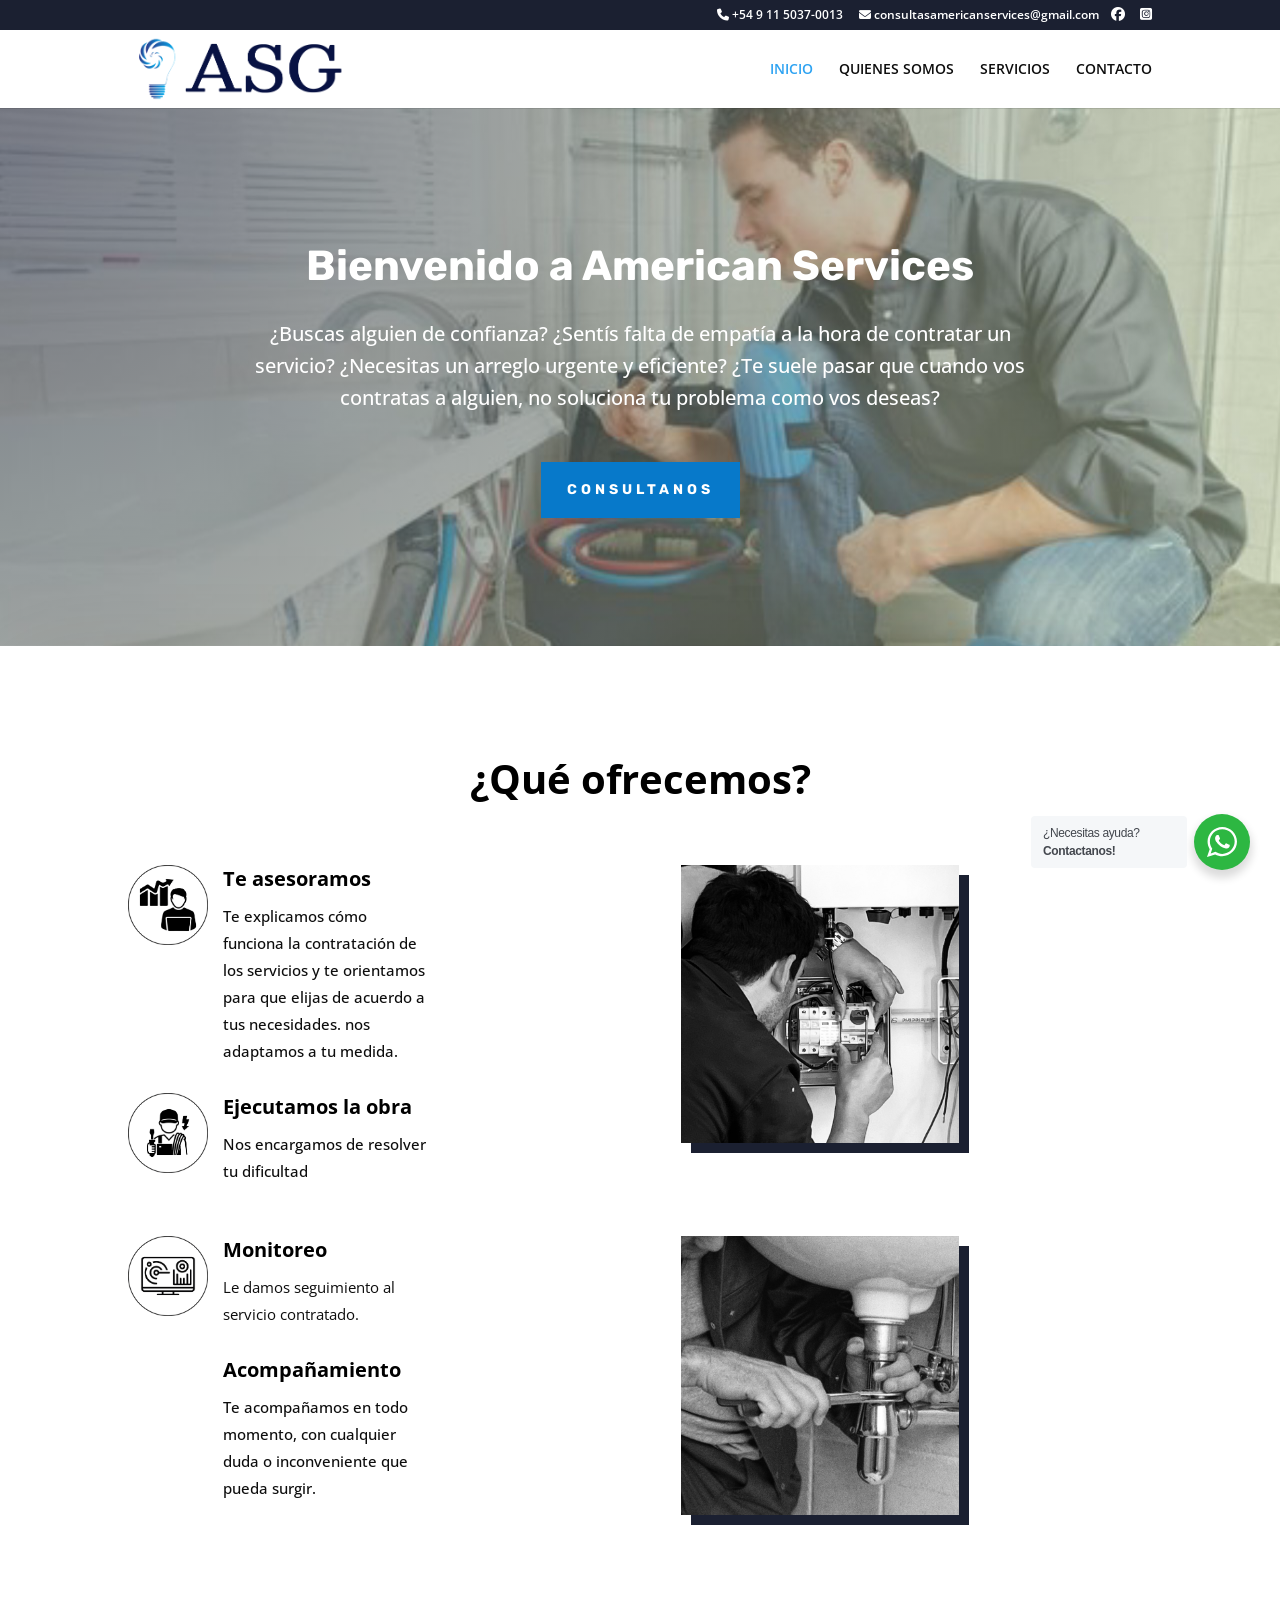
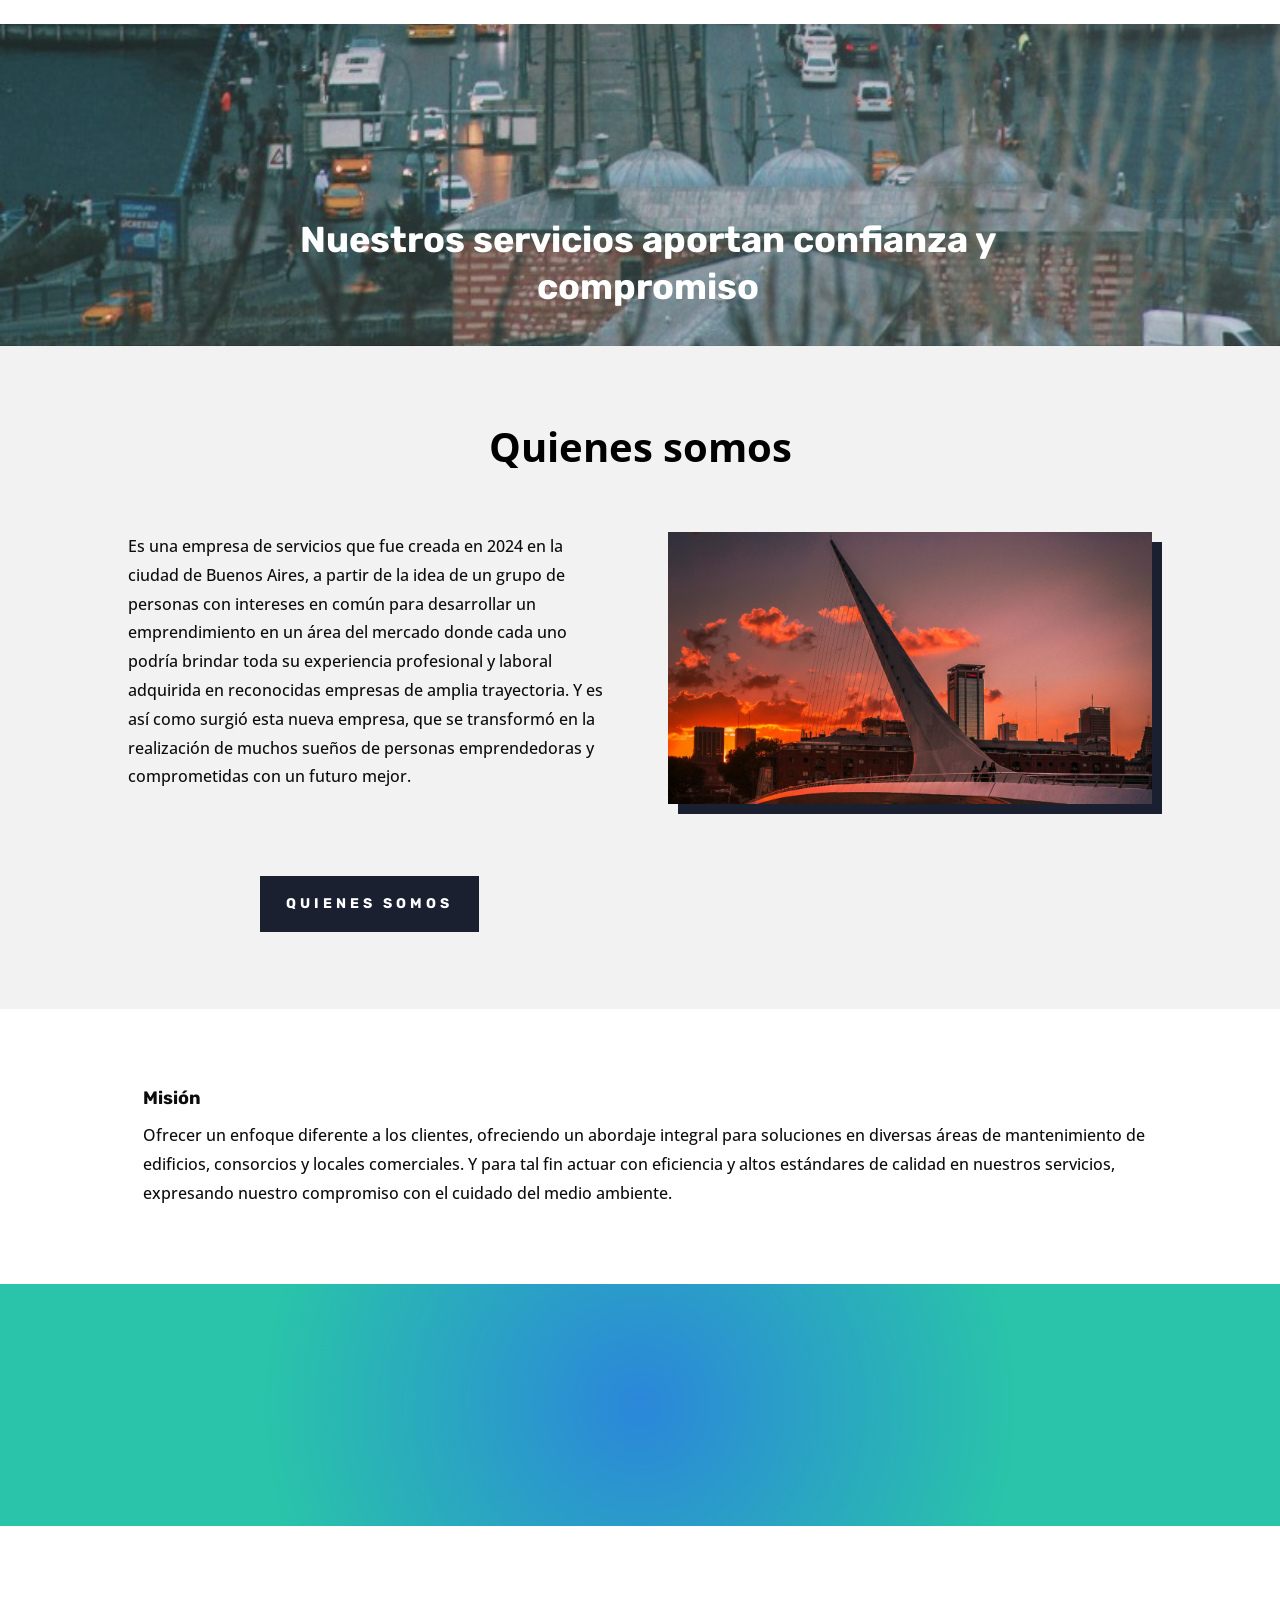
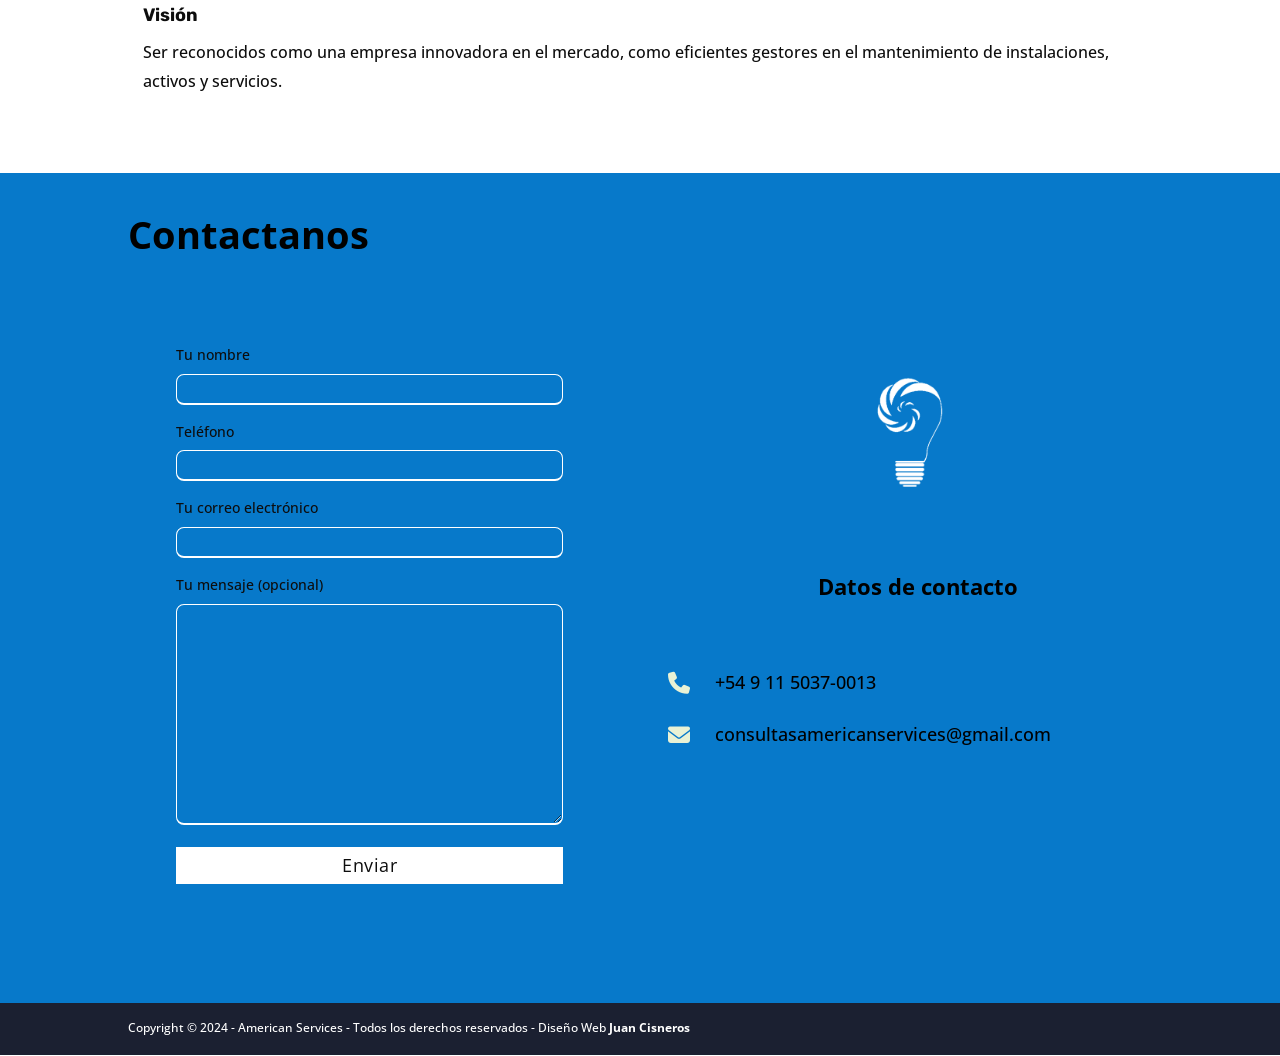
==== index.html @ 3b178254 "Add files via upload" ====
<!DOCTYPE html>
<html lang="es">

<!-- Mirrored from amperio.com.ar/ by HTTrack Website Copier/3.x [XR&CO'2014], Fri, 26 Jul 2024 03:59:48 GMT -->
<!-- Added by HTTrack --><meta http-equiv="content-type" content="text/html;charset=UTF-8" /><!-- /Added by HTTrack -->
<head>
	<meta charset="UTF-8" />
<meta http-equiv="X-UA-Compatible" content="IE=edge">
	<link rel="pingback" href="xmlrpc.html" />

	<script type="text/javascript">
		document.documentElement.className = 'js';
	</script>

	<meta name='robots' content='index, follow, max-image-preview:large, max-snippet:-1, max-video-preview:-1' />
<script type="text/javascript">
			let jqueryParams=[],jQuery=function(r){return jqueryParams=[...jqueryParams,r],jQuery},$=function(r){return jqueryParams=[...jqueryParams,r],$};window.jQuery=jQuery,window.$=jQuery;let customHeadScripts=!1;jQuery.fn=jQuery.prototype={},$.fn=jQuery.prototype={},jQuery.noConflict=function(r){if(window.jQuery)return jQuery=window.jQuery,$=window.jQuery,customHeadScripts=!0,jQuery.noConflict},jQuery.ready=function(r){jqueryParams=[...jqueryParams,r]},$.ready=function(r){jqueryParams=[...jqueryParams,r]},jQuery.load=function(r){jqueryParams=[...jqueryParams,r]},$.load=function(r){jqueryParams=[...jqueryParams,r]},jQuery.fn.ready=function(r){jqueryParams=[...jqueryParams,r]},$.fn.ready=function(r){jqueryParams=[...jqueryParams,r]};</script>
	<!-- This site is optimized with the Yoast SEO plugin v22.7 - https://yoast.com/wordpress/plugins/seo/ -->
	<title>American Services | Servicios Integrales de Mantenimiento</title>
	<meta name="description" content="Somos expertos en la generación de energía fotovoltaica y estamos comprometidos con la transición energética que aporten valor a nuestro país." />
	<link rel="canonical" href="index.html" />
	<meta property="og:locale" content="es_ES" />
	<meta property="og:type" content="website" />
	<meta property="og:title" content="Amperio | Reduci tu huella de carbono" />
	<meta property="og:description" content="Somos expertos en la generación de energía fotovoltaica y estamos comprometidos con la transición energética que aporten valor a nuestro país." />
	<meta property="og:url" content="https://amperio.com.ar/" />
	<meta property="og:site_name" content="Amperio" />
	<meta property="article:publisher" content="https://www.facebook.com/amperio.energy" />
	<meta property="article:modified_time" content="2024-05-20T21:59:22+00:00" />
	<meta property="og:image" content="wp-content/uploads/2023/08/Logo-vertical-transparencia.png" />
	<meta property="og:image:width" content="1250" />
	<meta property="og:image:height" content="1250" />
	<meta property="og:image:type" content="image/png" />
	<meta name="twitter:card" content="summary_large_image" />
	<script type="application/ld+json" class="yoast-schema-graph">{"@context":"https://schema.org","@graph":[{"@type":"WebPage","@id":"https://amperio.com.ar/","url":"https://amperio.com.ar/","name":"Amperio | Reduci tu huella de carbono","isPartOf":{"@id":"https://amperio.com.ar/#website"},"about":{"@id":"https://amperio.com.ar/#organization"},"datePublished":"2023-08-02T18:26:02+00:00","dateModified":"2024-05-20T21:59:22+00:00","description":"Somos expertos en la generación de energía fotovoltaica y estamos comprometidos con la transición energética que aporten valor a nuestro país.","breadcrumb":{"@id":"https://amperio.com.ar/#breadcrumb"},"inLanguage":"es","potentialAction":[{"@type":"ReadAction","target":["https://amperio.com.ar/"]}]},{"@type":"BreadcrumbList","@id":"https://amperio.com.ar/#breadcrumb","itemListElement":[{"@type":"ListItem","position":1,"name":"Portada"}]},{"@type":"WebSite","@id":"https://amperio.com.ar/#website","url":"https://amperio.com.ar/","name":"Amperio","description":"Reduci tu huella de carbono","publisher":{"@id":"https://amperio.com.ar/#organization"},"potentialAction":[{"@type":"SearchAction","target":{"@type":"EntryPoint","urlTemplate":"https://amperio.com.ar/?s={search_term_string}"},"query-input":"required name=search_term_string"}],"inLanguage":"es"},{"@type":"Organization","@id":"https://amperio.com.ar/#organization","name":"Amperio","alternateName":"Reducí tu huella de carbono","url":"https://amperio.com.ar/","logo":{"@type":"ImageObject","inLanguage":"es","@id":"https://amperio.com.ar/#/schema/logo/image/","url":"https://amperio.com.ar/wp-content/uploads/2023/09/Artboard-1-copy@2x-100.jpg","contentUrl":"https://amperio.com.ar/wp-content/uploads/2023/09/Artboard-1-copy@2x-100.jpg","width":601,"height":600,"caption":"Amperio"},"image":{"@id":"https://amperio.com.ar/#/schema/logo/image/"},"sameAs":["https://www.facebook.com/amperio.energy","https://www.instagram.com/amperio.energy/?hl=es-la"]}]}</script>
	<!-- / Yoast SEO plugin. -->


<link rel='dns-prefetch' href='http://www.googletagmanager.com/' />
<link rel='dns-prefetch' href='http://fonts.googleapis.com/' />
<link rel="alternate" type="application/rss+xml" title="Amperio &raquo; Feed" href="feed/index.html" />
<link rel="alternate" type="application/rss+xml" title="Amperio &raquo; Feed de los comentarios" href="comments/feed/index.html" />
<meta content="Divi v.4.24.1" name="generator"/><style id='wp-block-library-theme-inline-css' type='text/css'>
.wp-block-audio :where(figcaption){color:#555;font-size:13px;text-align:center}.is-dark-theme .wp-block-audio :where(figcaption){color:#ffffffa6}.wp-block-audio{margin:0 0 1em}.wp-block-code{border:1px solid #ccc;border-radius:4px;font-family:Menlo,Consolas,monaco,monospace;padding:.8em 1em}.wp-block-embed :where(figcaption){color:#555;font-size:13px;text-align:center}.is-dark-theme .wp-block-embed :where(figcaption){color:#ffffffa6}.wp-block-embed{margin:0 0 1em}.blocks-gallery-caption{color:#555;font-size:13px;text-align:center}.is-dark-theme .blocks-gallery-caption{color:#ffffffa6}:root :where(.wp-block-image figcaption){color:#555;font-size:13px;text-align:center}.is-dark-theme :root :where(.wp-block-image figcaption){color:#ffffffa6}.wp-block-image{margin:0 0 1em}.wp-block-pullquote{border-bottom:4px solid;border-top:4px solid;color:currentColor;margin-bottom:1.75em}.wp-block-pullquote cite,.wp-block-pullquote footer,.wp-block-pullquote__citation{color:currentColor;font-size:.8125em;font-style:normal;text-transform:uppercase}.wp-block-quote{border-left:.25em solid;margin:0 0 1.75em;padding-left:1em}.wp-block-quote cite,.wp-block-quote footer{color:currentColor;font-size:.8125em;font-style:normal;position:relative}.wp-block-quote.has-text-align-right{border-left:none;border-right:.25em solid;padding-left:0;padding-right:1em}.wp-block-quote.has-text-align-center{border:none;padding-left:0}.wp-block-quote.is-large,.wp-block-quote.is-style-large,.wp-block-quote.is-style-plain{border:none}.wp-block-search .wp-block-search__label{font-weight:700}.wp-block-search__button{border:1px solid #ccc;padding:.375em .625em}:where(.wp-block-group.has-background){padding:1.25em 2.375em}.wp-block-separator.has-css-opacity{opacity:.4}.wp-block-separator{border:none;border-bottom:2px solid;margin-left:auto;margin-right:auto}.wp-block-separator.has-alpha-channel-opacity{opacity:1}.wp-block-separator:not(.is-style-wide):not(.is-style-dots){width:100px}.wp-block-separator.has-background:not(.is-style-dots){border-bottom:none;height:1px}.wp-block-separator.has-background:not(.is-style-wide):not(.is-style-dots){height:2px}.wp-block-table{margin:0 0 1em}.wp-block-table td,.wp-block-table th{word-break:normal}.wp-block-table :where(figcaption){color:#555;font-size:13px;text-align:center}.is-dark-theme .wp-block-table :where(figcaption){color:#ffffffa6}.wp-block-video :where(figcaption){color:#555;font-size:13px;text-align:center}.is-dark-theme .wp-block-video :where(figcaption){color:#ffffffa6}.wp-block-video{margin:0 0 1em}:root :where(.wp-block-template-part.has-background){margin-bottom:0;margin-top:0;padding:1.25em 2.375em}
</style>
<link rel='stylesheet' id='nta-css-popup-css' href='wp-content/plugins/wp-whatsapp/assets/dist/css/styleb6a4.css?ver=6.6.1' type='text/css' media='all' />
<style id='global-styles-inline-css' type='text/css'>
:root{--wp--preset--aspect-ratio--square: 1;--wp--preset--aspect-ratio--4-3: 4/3;--wp--preset--aspect-ratio--3-4: 3/4;--wp--preset--aspect-ratio--3-2: 3/2;--wp--preset--aspect-ratio--2-3: 2/3;--wp--preset--aspect-ratio--16-9: 16/9;--wp--preset--aspect-ratio--9-16: 9/16;--wp--preset--color--black: #000000;--wp--preset--color--cyan-bluish-gray: #abb8c3;--wp--preset--color--white: #ffffff;--wp--preset--color--pale-pink: #f78da7;--wp--preset--color--vivid-red: #cf2e2e;--wp--preset--color--luminous-vivid-orange: #ff6900;--wp--preset--color--luminous-vivid-amber: #fcb900;--wp--preset--color--light-green-cyan: #7bdcb5;--wp--preset--color--vivid-green-cyan: #00d084;--wp--preset--color--pale-cyan-blue: #8ed1fc;--wp--preset--color--vivid-cyan-blue: #0693e3;--wp--preset--color--vivid-purple: #9b51e0;--wp--preset--gradient--vivid-cyan-blue-to-vivid-purple: linear-gradient(135deg,rgba(6,147,227,1) 0%,rgb(155,81,224) 100%);--wp--preset--gradient--light-green-cyan-to-vivid-green-cyan: linear-gradient(135deg,rgb(122,220,180) 0%,rgb(0,208,130) 100%);--wp--preset--gradient--luminous-vivid-amber-to-luminous-vivid-orange: linear-gradient(135deg,rgba(252,185,0,1) 0%,rgba(255,105,0,1) 100%);--wp--preset--gradient--luminous-vivid-orange-to-vivid-red: linear-gradient(135deg,rgba(255,105,0,1) 0%,rgb(207,46,46) 100%);--wp--preset--gradient--very-light-gray-to-cyan-bluish-gray: linear-gradient(135deg,rgb(238,238,238) 0%,rgb(169,184,195) 100%);--wp--preset--gradient--cool-to-warm-spectrum: linear-gradient(135deg,rgb(74,234,220) 0%,rgb(151,120,209) 20%,rgb(207,42,186) 40%,rgb(238,44,130) 60%,rgb(251,105,98) 80%,rgb(254,248,76) 100%);--wp--preset--gradient--blush-light-purple: linear-gradient(135deg,rgb(255,206,236) 0%,rgb(152,150,240) 100%);--wp--preset--gradient--blush-bordeaux: linear-gradient(135deg,rgb(254,205,165) 0%,rgb(254,45,45) 50%,rgb(107,0,62) 100%);--wp--preset--gradient--luminous-dusk: linear-gradient(135deg,rgb(255,203,112) 0%,rgb(199,81,192) 50%,rgb(65,88,208) 100%);--wp--preset--gradient--pale-ocean: linear-gradient(135deg,rgb(255,245,203) 0%,rgb(182,227,212) 50%,rgb(51,167,181) 100%);--wp--preset--gradient--electric-grass: linear-gradient(135deg,rgb(202,248,128) 0%,rgb(113,206,126) 100%);--wp--preset--gradient--midnight: linear-gradient(135deg,rgb(2,3,129) 0%,rgb(40,116,252) 100%);--wp--preset--font-size--small: 13px;--wp--preset--font-size--medium: 20px;--wp--preset--font-size--large: 36px;--wp--preset--font-size--x-large: 42px;--wp--preset--spacing--20: 0.44rem;--wp--preset--spacing--30: 0.67rem;--wp--preset--spacing--40: 1rem;--wp--preset--spacing--50: 1.5rem;--wp--preset--spacing--60: 2.25rem;--wp--preset--spacing--70: 3.38rem;--wp--preset--spacing--80: 5.06rem;--wp--preset--shadow--natural: 6px 6px 9px rgba(0, 0, 0, 0.2);--wp--preset--shadow--deep: 12px 12px 50px rgba(0, 0, 0, 0.4);--wp--preset--shadow--sharp: 6px 6px 0px rgba(0, 0, 0, 0.2);--wp--preset--shadow--outlined: 6px 6px 0px -3px rgba(255, 255, 255, 1), 6px 6px rgba(0, 0, 0, 1);--wp--preset--shadow--crisp: 6px 6px 0px rgba(0, 0, 0, 1);}:root { --wp--style--global--content-size: 823px;--wp--style--global--wide-size: 1080px; }:where(body) { margin: 0; }.wp-site-blocks > .alignleft { float: left; margin-right: 2em; }.wp-site-blocks > .alignright { float: right; margin-left: 2em; }.wp-site-blocks > .aligncenter { justify-content: center; margin-left: auto; margin-right: auto; }:where(.is-layout-flex){gap: 0.5em;}:where(.is-layout-grid){gap: 0.5em;}.is-layout-flow > .alignleft{float: left;margin-inline-start: 0;margin-inline-end: 2em;}.is-layout-flow > .alignright{float: right;margin-inline-start: 2em;margin-inline-end: 0;}.is-layout-flow > .aligncenter{margin-left: auto !important;margin-right: auto !important;}.is-layout-constrained > .alignleft{float: left;margin-inline-start: 0;margin-inline-end: 2em;}.is-layout-constrained > .alignright{float: right;margin-inline-start: 2em;margin-inline-end: 0;}.is-layout-constrained > .aligncenter{margin-left: auto !important;margin-right: auto !important;}.is-layout-constrained > :where(:not(.alignleft):not(.alignright):not(.alignfull)){max-width: var(--wp--style--global--content-size);margin-left: auto !important;margin-right: auto !important;}.is-layout-constrained > .alignwide{max-width: var(--wp--style--global--wide-size);}body .is-layout-flex{display: flex;}.is-layout-flex{flex-wrap: wrap;align-items: center;}.is-layout-flex > :is(*, div){margin: 0;}body .is-layout-grid{display: grid;}.is-layout-grid > :is(*, div){margin: 0;}:root :where(body){padding-top: 0px;padding-right: 0px;padding-bottom: 0px;padding-left: 0px;}a:where(:not(.wp-element-button)){text-decoration: underline;}:root :where(.wp-element-button, .wp-block-button__link){background-color: #32373c;border-width: 0;color: #fff;font-family: inherit;font-size: inherit;line-height: inherit;padding: calc(0.667em + 2px) calc(1.333em + 2px);text-decoration: none;}.has-black-color{color: var(--wp--preset--color--black) !important;}.has-cyan-bluish-gray-color{color: var(--wp--preset--color--cyan-bluish-gray) !important;}.has-white-color{color: var(--wp--preset--color--white) !important;}.has-pale-pink-color{color: var(--wp--preset--color--pale-pink) !important;}.has-vivid-red-color{color: var(--wp--preset--color--vivid-red) !important;}.has-luminous-vivid-orange-color{color: var(--wp--preset--color--luminous-vivid-orange) !important;}.has-luminous-vivid-amber-color{color: var(--wp--preset--color--luminous-vivid-amber) !important;}.has-light-green-cyan-color{color: var(--wp--preset--color--light-green-cyan) !important;}.has-vivid-green-cyan-color{color: var(--wp--preset--color--vivid-green-cyan) !important;}.has-pale-cyan-blue-color{color: var(--wp--preset--color--pale-cyan-blue) !important;}.has-vivid-cyan-blue-color{color: var(--wp--preset--color--vivid-cyan-blue) !important;}.has-vivid-purple-color{color: var(--wp--preset--color--vivid-purple) !important;}.has-black-background-color{background-color: var(--wp--preset--color--black) !important;}.has-cyan-bluish-gray-background-color{background-color: var(--wp--preset--color--cyan-bluish-gray) !important;}.has-white-background-color{background-color: var(--wp--preset--color--white) !important;}.has-pale-pink-background-color{background-color: var(--wp--preset--color--pale-pink) !important;}.has-vivid-red-background-color{background-color: var(--wp--preset--color--vivid-red) !important;}.has-luminous-vivid-orange-background-color{background-color: var(--wp--preset--color--luminous-vivid-orange) !important;}.has-luminous-vivid-amber-background-color{background-color: var(--wp--preset--color--luminous-vivid-amber) !important;}.has-light-green-cyan-background-color{background-color: var(--wp--preset--color--light-green-cyan) !important;}.has-vivid-green-cyan-background-color{background-color: var(--wp--preset--color--vivid-green-cyan) !important;}.has-pale-cyan-blue-background-color{background-color: var(--wp--preset--color--pale-cyan-blue) !important;}.has-vivid-cyan-blue-background-color{background-color: var(--wp--preset--color--vivid-cyan-blue) !important;}.has-vivid-purple-background-color{background-color: var(--wp--preset--color--vivid-purple) !important;}.has-black-border-color{border-color: var(--wp--preset--color--black) !important;}.has-cyan-bluish-gray-border-color{border-color: var(--wp--preset--color--cyan-bluish-gray) !important;}.has-white-border-color{border-color: var(--wp--preset--color--white) !important;}.has-pale-pink-border-color{border-color: var(--wp--preset--color--pale-pink) !important;}.has-vivid-red-border-color{border-color: var(--wp--preset--color--vivid-red) !important;}.has-luminous-vivid-orange-border-color{border-color: var(--wp--preset--color--luminous-vivid-orange) !important;}.has-luminous-vivid-amber-border-color{border-color: var(--wp--preset--color--luminous-vivid-amber) !important;}.has-light-green-cyan-border-color{border-color: var(--wp--preset--color--light-green-cyan) !important;}.has-vivid-green-cyan-border-color{border-color: var(--wp--preset--color--vivid-green-cyan) !important;}.has-pale-cyan-blue-border-color{border-color: var(--wp--preset--color--pale-cyan-blue) !important;}.has-vivid-cyan-blue-border-color{border-color: var(--wp--preset--color--vivid-cyan-blue) !important;}.has-vivid-purple-border-color{border-color: var(--wp--preset--color--vivid-purple) !important;}.has-vivid-cyan-blue-to-vivid-purple-gradient-background{background: var(--wp--preset--gradient--vivid-cyan-blue-to-vivid-purple) !important;}.has-light-green-cyan-to-vivid-green-cyan-gradient-background{background: var(--wp--preset--gradient--light-green-cyan-to-vivid-green-cyan) !important;}.has-luminous-vivid-amber-to-luminous-vivid-orange-gradient-background{background: var(--wp--preset--gradient--luminous-vivid-amber-to-luminous-vivid-orange) !important;}.has-luminous-vivid-orange-to-vivid-red-gradient-background{background: var(--wp--preset--gradient--luminous-vivid-orange-to-vivid-red) !important;}.has-very-light-gray-to-cyan-bluish-gray-gradient-background{background: var(--wp--preset--gradient--very-light-gray-to-cyan-bluish-gray) !important;}.has-cool-to-warm-spectrum-gradient-background{background: var(--wp--preset--gradient--cool-to-warm-spectrum) !important;}.has-blush-light-purple-gradient-background{background: var(--wp--preset--gradient--blush-light-purple) !important;}.has-blush-bordeaux-gradient-background{background: var(--wp--preset--gradient--blush-bordeaux) !important;}.has-luminous-dusk-gradient-background{background: var(--wp--preset--gradient--luminous-dusk) !important;}.has-pale-ocean-gradient-background{background: var(--wp--preset--gradient--pale-ocean) !important;}.has-electric-grass-gradient-background{background: var(--wp--preset--gradient--electric-grass) !important;}.has-midnight-gradient-background{background: var(--wp--preset--gradient--midnight) !important;}.has-small-font-size{font-size: var(--wp--preset--font-size--small) !important;}.has-medium-font-size{font-size: var(--wp--preset--font-size--medium) !important;}.has-large-font-size{font-size: var(--wp--preset--font-size--large) !important;}.has-x-large-font-size{font-size: var(--wp--preset--font-size--x-large) !important;}
:where(.wp-block-post-template.is-layout-flex){gap: 1.25em;}:where(.wp-block-post-template.is-layout-grid){gap: 1.25em;}
:where(.wp-block-columns.is-layout-flex){gap: 2em;}:where(.wp-block-columns.is-layout-grid){gap: 2em;}
:root :where(.wp-block-pullquote){font-size: 1.5em;line-height: 1.6;}
</style>
<link rel='stylesheet' id='tfs-frontend-css' href='wp-content/plugins/cf7-styler-for-divi/assets/css/frontende1fc.css?ver=2.1.1' type='text/css' media='all' />
<link rel='stylesheet' id='contact-form-7-css' href='wp-content/plugins/contact-form-7/includes/css/styles9bd2.css?ver=5.9.4' type='text/css' media='all' />
<link rel='stylesheet' id='dica-lightbox-styles-css' href='wp-content/plugins/dg-carousel/styles/light-box-styles9027.css?ver=2.0.26' type='text/css' media='all' />
<link rel='stylesheet' id='swipe-style-css' href='wp-content/plugins/dg-carousel/styles/swiper.min9027.css?ver=2.0.26' type='text/css' media='all' />
<link rel='stylesheet' id='et-divi-open-sans-css' href='https://fonts.googleapis.com/css?family=Open+Sans:300italic,400italic,600italic,700italic,800italic,400,300,600,700,800&amp;subset=latin,latin-ext&amp;display=swap' type='text/css' media='all' />
<style id='divi-style-inline-inline-css' type='text/css'>
/*!
Theme Name: Divi
Theme URI: http://www.elegantthemes.com/gallery/divi/
Version: 4.24.1
Description: Smart. Flexible. Beautiful. Divi is the most powerful theme in our collection.
Author: Elegant Themes
Author URI: http://www.elegantthemes.com
License: GNU General Public License v2
License URI: http://www.gnu.org/licenses/gpl-2.0.html
*/

a,abbr,acronym,address,applet,b,big,blockquote,body,center,cite,code,dd,del,dfn,div,dl,dt,em,fieldset,font,form,h1,h2,h3,h4,h5,h6,html,i,iframe,img,ins,kbd,label,legend,li,object,ol,p,pre,q,s,samp,small,span,strike,strong,sub,sup,tt,u,ul,var{margin:0;padding:0;border:0;outline:0;font-size:100%;-ms-text-size-adjust:100%;-webkit-text-size-adjust:100%;vertical-align:baseline;background:transparent}body{line-height:1}ol,ul{list-style:none}blockquote,q{quotes:none}blockquote:after,blockquote:before,q:after,q:before{content:"";content:none}blockquote{margin:20px 0 30px;border-left:5px solid;padding-left:20px}:focus{outline:0}del{text-decoration:line-through}pre{overflow:auto;padding:10px}figure{margin:0}table{border-collapse:collapse;border-spacing:0}article,aside,footer,header,hgroup,nav,section{display:block}body{font-family:Open Sans,Arial,sans-serif;font-size:14px;color:#666;background-color:#fff;line-height:1.7em;font-weight:500;-webkit-font-smoothing:antialiased;-moz-osx-font-smoothing:grayscale}body.page-template-page-template-blank-php #page-container{padding-top:0!important}body.et_cover_background{background-size:cover!important;background-position:top!important;background-repeat:no-repeat!important;background-attachment:fixed}a{color:#2ea3f2}a,a:hover{text-decoration:none}p{padding-bottom:1em}p:not(.has-background):last-of-type{padding-bottom:0}p.et_normal_padding{padding-bottom:1em}strong{font-weight:700}cite,em,i{font-style:italic}code,pre{font-family:Courier New,monospace;margin-bottom:10px}ins{text-decoration:none}sub,sup{height:0;line-height:1;position:relative;vertical-align:baseline}sup{bottom:.8em}sub{top:.3em}dl{margin:0 0 1.5em}dl dt{font-weight:700}dd{margin-left:1.5em}blockquote p{padding-bottom:0}embed,iframe,object,video{max-width:100%}h1,h2,h3,h4,h5,h6{color:#333;padding-bottom:10px;line-height:1em;font-weight:500}h1 a,h2 a,h3 a,h4 a,h5 a,h6 a{color:inherit}h1{font-size:30px}h2{font-size:26px}h3{font-size:22px}h4{font-size:18px}h5{font-size:16px}h6{font-size:14px}input{-webkit-appearance:none}input[type=checkbox]{-webkit-appearance:checkbox}input[type=radio]{-webkit-appearance:radio}input.text,input.title,input[type=email],input[type=password],input[type=tel],input[type=text],select,textarea{background-color:#fff;border:1px solid #bbb;padding:2px;color:#4e4e4e}input.text:focus,input.title:focus,input[type=text]:focus,select:focus,textarea:focus{border-color:#2d3940;color:#3e3e3e}input.text,input.title,input[type=text],select,textarea{margin:0}textarea{padding:4px}button,input,select,textarea{font-family:inherit}img{max-width:100%;height:auto}.clear{clear:both}br.clear{margin:0;padding:0}.pagination{clear:both}#et_search_icon:hover,.et-social-icon a:hover,.et_password_protected_form .et_submit_button,.form-submit .et_pb_buttontton.alt.disabled,.nav-single a,.posted_in a{color:#2ea3f2}.et-search-form,blockquote{border-color:#2ea3f2}#main-content{background-color:#fff}.container{width:80%;max-width:1080px;margin:auto;position:relative}body:not(.et-tb) #main-content .container,body:not(.et-tb-has-header) #main-content .container{padding-top:58px}.et_full_width_page #main-content .container:before{display:none}.main_title{margin-bottom:20px}.et_password_protected_form .et_submit_button:hover,.form-submit .et_pb_button:hover{background:rgba(0,0,0,.05)}.et_button_icon_visible .et_pb_button{padding-right:2em;padding-left:.7em}.et_button_icon_visible .et_pb_button:after{opacity:1;margin-left:0}.et_button_left .et_pb_button:hover:after{left:.15em}.et_button_left .et_pb_button:after{margin-left:0;left:1em}.et_button_icon_visible.et_button_left .et_pb_button,.et_button_left .et_pb_button:hover,.et_button_left .et_pb_module .et_pb_button:hover{padding-left:2em;padding-right:.7em}.et_button_icon_visible.et_button_left .et_pb_button:after,.et_button_left .et_pb_button:hover:after{left:.15em}.et_password_protected_form .et_submit_button:hover,.form-submit .et_pb_button:hover{padding:.3em 1em}.et_button_no_icon .et_pb_button:after{display:none}.et_button_no_icon.et_button_icon_visible.et_button_left .et_pb_button,.et_button_no_icon.et_button_left .et_pb_button:hover,.et_button_no_icon .et_pb_button,.et_button_no_icon .et_pb_button:hover{padding:.3em 1em!important}.et_button_custom_icon .et_pb_button:after{line-height:1.7em}.et_button_custom_icon.et_button_icon_visible .et_pb_button:after,.et_button_custom_icon .et_pb_button:hover:after{margin-left:.3em}#left-area .post_format-post-format-gallery .wp-block-gallery:first-of-type{padding:0;margin-bottom:-16px}.entry-content table:not(.variations){border:1px solid #eee;margin:0 0 15px;text-align:left;width:100%}.entry-content thead th,.entry-content tr th{color:#555;font-weight:700;padding:9px 24px}.entry-content tr td{border-top:1px solid #eee;padding:6px 24px}#left-area ul,.entry-content ul,.et-l--body ul,.et-l--footer ul,.et-l--header ul{list-style-type:disc;padding:0 0 23px 1em;line-height:26px}#left-area ol,.entry-content ol,.et-l--body ol,.et-l--footer ol,.et-l--header ol{list-style-type:decimal;list-style-position:inside;padding:0 0 23px;line-height:26px}#left-area ul li ul,.entry-content ul li ol{padding:2px 0 2px 20px}#left-area ol li ul,.entry-content ol li ol,.et-l--body ol li ol,.et-l--footer ol li ol,.et-l--header ol li ol{padding:2px 0 2px 35px}#left-area ul.wp-block-gallery{display:-webkit-box;display:-ms-flexbox;display:flex;-ms-flex-wrap:wrap;flex-wrap:wrap;list-style-type:none;padding:0}#left-area ul.products{padding:0!important;line-height:1.7!important;list-style:none!important}.gallery-item a{display:block}.gallery-caption,.gallery-item a{width:90%}#wpadminbar{z-index:100001}#left-area .post-meta{font-size:14px;padding-bottom:15px}#left-area .post-meta a{text-decoration:none;color:#666}#left-area .et_featured_image{padding-bottom:7px}.single .post{padding-bottom:25px}body.single .et_audio_content{margin-bottom:-6px}.nav-single a{text-decoration:none;color:#2ea3f2;font-size:14px;font-weight:400}.nav-previous{float:left}.nav-next{float:right}.et_password_protected_form p input{background-color:#eee;border:none!important;width:100%!important;border-radius:0!important;font-size:14px;color:#999!important;padding:16px!important;-webkit-box-sizing:border-box;box-sizing:border-box}.et_password_protected_form label{display:none}.et_password_protected_form .et_submit_button{font-family:inherit;display:block;float:right;margin:8px auto 0;cursor:pointer}.post-password-required p.nocomments.container{max-width:100%}.post-password-required p.nocomments.container:before{display:none}.aligncenter,div.post .new-post .aligncenter{display:block;margin-left:auto;margin-right:auto}.wp-caption{border:1px solid #ddd;text-align:center;background-color:#f3f3f3;margin-bottom:10px;max-width:96%;padding:8px}.wp-caption.alignleft{margin:0 30px 20px 0}.wp-caption.alignright{margin:0 0 20px 30px}.wp-caption img{margin:0;padding:0;border:0}.wp-caption p.wp-caption-text{font-size:12px;padding:0 4px 5px;margin:0}.alignright{float:right}.alignleft{float:left}img.alignleft{display:inline;float:left;margin-right:15px}img.alignright{display:inline;float:right;margin-left:15px}.page.et_pb_pagebuilder_layout #main-content{background-color:transparent}body #main-content .et_builder_inner_content>h1,body #main-content .et_builder_inner_content>h2,body #main-content .et_builder_inner_content>h3,body #main-content .et_builder_inner_content>h4,body #main-content .et_builder_inner_content>h5,body #main-content .et_builder_inner_content>h6{line-height:1.4em}body #main-content .et_builder_inner_content>p{line-height:1.7em}.wp-block-pullquote{margin:20px 0 30px}.wp-block-pullquote.has-background blockquote{border-left:none}.wp-block-group.has-background{padding:1.5em 1.5em .5em}@media (min-width:981px){#left-area{width:79.125%;padding-bottom:23px}#main-content .container:before{content:"";position:absolute;top:0;height:100%;width:1px;background-color:#e2e2e2}.et_full_width_page #left-area,.et_no_sidebar #left-area{float:none;width:100%!important}.et_full_width_page #left-area{padding-bottom:0}.et_no_sidebar #main-content .container:before{display:none}}@media (max-width:980px){#page-container{padding-top:80px}.et-tb #page-container,.et-tb-has-header #page-container{padding-top:0!important}#left-area,#sidebar{width:100%!important}#main-content .container:before{display:none!important}.et_full_width_page .et_gallery_item:nth-child(4n+1){clear:none}}@media print{#page-container{padding-top:0!important}}#wp-admin-bar-et-use-visual-builder a:before{font-family:ETmodules!important;content:"\e625";font-size:30px!important;width:28px;margin-top:-3px;color:#974df3!important}#wp-admin-bar-et-use-visual-builder:hover a:before{color:#fff!important}#wp-admin-bar-et-use-visual-builder:hover a,#wp-admin-bar-et-use-visual-builder a:hover{transition:background-color .5s ease;-webkit-transition:background-color .5s ease;-moz-transition:background-color .5s ease;background-color:#7e3bd0!important;color:#fff!important}* html .clearfix,:first-child+html .clearfix{zoom:1}.iphone .et_pb_section_video_bg video::-webkit-media-controls-start-playback-button{display:none!important;-webkit-appearance:none}.et_mobile_device .et_pb_section_parallax .et_pb_parallax_css{background-attachment:scroll}.et-social-twitter a.icon:before{content:"\e094"}.et-social-google-plus a.icon:before{content:"\e096"}.et-social-rss a.icon:before{content:"\e09e"}.ai1ec-single-event:after{content:" ";display:table;clear:both}.evcal_event_details .evcal_evdata_cell .eventon_details_shading_bot.eventon_details_shading_bot{z-index:3}.wp-block-divi-layout{margin-bottom:1em}*{-webkit-box-sizing:border-box;box-sizing:border-box}#et-info-email:before,#et-info-phone:before,#et_search_icon:before,.comment-reply-link:after,.et-cart-info span:before,.et-pb-arrow-next:before,.et-pb-arrow-prev:before,.et-social-icon a:before,.et_audio_container .mejs-playpause-button button:before,.et_audio_container .mejs-volume-button button:before,.et_overlay:before,.et_password_protected_form .et_submit_button:after,.et_pb_button:after,.et_pb_contact_reset:after,.et_pb_contact_submit:after,.et_pb_font_icon:before,.et_pb_newsletter_button:after,.et_pb_pricing_table_button:after,.et_pb_promo_button:after,.et_pb_testimonial:before,.et_pb_toggle_title:before,.form-submit .et_pb_button:after,.mobile_menu_bar:before,a.et_pb_more_button:after{font-family:ETmodules!important;speak:none;font-style:normal;font-weight:400;-webkit-font-feature-settings:normal;font-feature-settings:normal;font-variant:normal;text-transform:none;line-height:1;-webkit-font-smoothing:antialiased;-moz-osx-font-smoothing:grayscale;text-shadow:0 0;direction:ltr}.et-pb-icon,.et_pb_custom_button_icon.et_pb_button:after,.et_pb_login .et_pb_custom_button_icon.et_pb_button:after,.et_pb_woo_custom_button_icon .button.et_pb_custom_button_icon.et_pb_button:after,.et_pb_woo_custom_button_icon .button.et_pb_custom_button_icon.et_pb_button:hover:after{content:attr(data-icon)}.et-pb-icon{font-family:ETmodules;speak:none;font-weight:400;-webkit-font-feature-settings:normal;font-feature-settings:normal;font-variant:normal;text-transform:none;line-height:1;-webkit-font-smoothing:antialiased;font-size:96px;font-style:normal;display:inline-block;-webkit-box-sizing:border-box;box-sizing:border-box;direction:ltr}#et-ajax-saving{display:none;-webkit-transition:background .3s,-webkit-box-shadow .3s;transition:background .3s,-webkit-box-shadow .3s;transition:background .3s,box-shadow .3s;transition:background .3s,box-shadow .3s,-webkit-box-shadow .3s;-webkit-box-shadow:rgba(0,139,219,.247059) 0 0 60px;box-shadow:0 0 60px rgba(0,139,219,.247059);position:fixed;top:50%;left:50%;width:50px;height:50px;background:#fff;border-radius:50px;margin:-25px 0 0 -25px;z-index:999999;text-align:center}#et-ajax-saving img{margin:9px}.et-safe-mode-indicator,.et-safe-mode-indicator:focus,.et-safe-mode-indicator:hover{-webkit-box-shadow:0 5px 10px rgba(41,196,169,.15);box-shadow:0 5px 10px rgba(41,196,169,.15);background:#29c4a9;color:#fff;font-size:14px;font-weight:600;padding:12px;line-height:16px;border-radius:3px;position:fixed;bottom:30px;right:30px;z-index:999999;text-decoration:none;font-family:Open Sans,sans-serif;-webkit-font-smoothing:antialiased;-moz-osx-font-smoothing:grayscale}.et_pb_button{font-size:20px;font-weight:500;padding:.3em 1em;line-height:1.7em!important;background-color:transparent;background-size:cover;background-position:50%;background-repeat:no-repeat;border:2px solid;border-radius:3px;-webkit-transition-duration:.2s;transition-duration:.2s;-webkit-transition-property:all!important;transition-property:all!important}.et_pb_button,.et_pb_button_inner{position:relative}.et_pb_button:hover,.et_pb_module .et_pb_button:hover{border:2px solid transparent;padding:.3em 2em .3em .7em}.et_pb_button:hover{background-color:hsla(0,0%,100%,.2)}.et_pb_bg_layout_light.et_pb_button:hover,.et_pb_bg_layout_light .et_pb_button:hover{background-color:rgba(0,0,0,.05)}.et_pb_button:after,.et_pb_button:before{font-size:32px;line-height:1em;content:"\35";opacity:0;position:absolute;margin-left:-1em;-webkit-transition:all .2s;transition:all .2s;text-transform:none;-webkit-font-feature-settings:"kern" off;font-feature-settings:"kern" off;font-variant:none;font-style:normal;font-weight:400;text-shadow:none}.et_pb_button.et_hover_enabled:hover:after,.et_pb_button.et_pb_hovered:hover:after{-webkit-transition:none!important;transition:none!important}.et_pb_button:before{display:none}.et_pb_button:hover:after{opacity:1;margin-left:0}.et_pb_column_1_3 h1,.et_pb_column_1_4 h1,.et_pb_column_1_5 h1,.et_pb_column_1_6 h1,.et_pb_column_2_5 h1{font-size:26px}.et_pb_column_1_3 h2,.et_pb_column_1_4 h2,.et_pb_column_1_5 h2,.et_pb_column_1_6 h2,.et_pb_column_2_5 h2{font-size:23px}.et_pb_column_1_3 h3,.et_pb_column_1_4 h3,.et_pb_column_1_5 h3,.et_pb_column_1_6 h3,.et_pb_column_2_5 h3{font-size:20px}.et_pb_column_1_3 h4,.et_pb_column_1_4 h4,.et_pb_column_1_5 h4,.et_pb_column_1_6 h4,.et_pb_column_2_5 h4{font-size:18px}.et_pb_column_1_3 h5,.et_pb_column_1_4 h5,.et_pb_column_1_5 h5,.et_pb_column_1_6 h5,.et_pb_column_2_5 h5{font-size:16px}.et_pb_column_1_3 h6,.et_pb_column_1_4 h6,.et_pb_column_1_5 h6,.et_pb_column_1_6 h6,.et_pb_column_2_5 h6{font-size:15px}.et_pb_bg_layout_dark,.et_pb_bg_layout_dark h1,.et_pb_bg_layout_dark h2,.et_pb_bg_layout_dark h3,.et_pb_bg_layout_dark h4,.et_pb_bg_layout_dark h5,.et_pb_bg_layout_dark h6{color:#fff!important}.et_pb_module.et_pb_text_align_left{text-align:left}.et_pb_module.et_pb_text_align_center{text-align:center}.et_pb_module.et_pb_text_align_right{text-align:right}.et_pb_module.et_pb_text_align_justified{text-align:justify}.clearfix:after{visibility:hidden;display:block;font-size:0;content:" ";clear:both;height:0}.et_pb_bg_layout_light .et_pb_more_button{color:#2ea3f2}.et_builder_inner_content{position:relative;z-index:1}header .et_builder_inner_content{z-index:2}.et_pb_css_mix_blend_mode_passthrough{mix-blend-mode:unset!important}.et_pb_image_container{margin:-20px -20px 29px}.et_pb_module_inner{position:relative}.et_hover_enabled_preview{z-index:2}.et_hover_enabled:hover{position:relative;z-index:2}.et_pb_all_tabs,.et_pb_module,.et_pb_posts_nav a,.et_pb_tab,.et_pb_with_background{position:relative;background-size:cover;background-position:50%;background-repeat:no-repeat}.et_pb_background_mask,.et_pb_background_pattern{bottom:0;left:0;position:absolute;right:0;top:0}.et_pb_background_mask{background-size:calc(100% + 2px) calc(100% + 2px);background-repeat:no-repeat;background-position:50%;overflow:hidden}.et_pb_background_pattern{background-position:0 0;background-repeat:repeat}.et_pb_with_border{position:relative;border:0 solid #333}.post-password-required .et_pb_row{padding:0;width:100%}.post-password-required .et_password_protected_form{min-height:0}body.et_pb_pagebuilder_layout.et_pb_show_title .post-password-required .et_password_protected_form h1,body:not(.et_pb_pagebuilder_layout) .post-password-required .et_password_protected_form h1{display:none}.et_pb_no_bg{padding:0!important}.et_overlay.et_pb_inline_icon:before,.et_pb_inline_icon:before{content:attr(data-icon)}.et_pb_more_button{color:inherit;text-shadow:none;text-decoration:none;display:inline-block;margin-top:20px}.et_parallax_bg_wrap{overflow:hidden;position:absolute;top:0;right:0;bottom:0;left:0}.et_parallax_bg{background-repeat:no-repeat;background-position:top;background-size:cover;position:absolute;bottom:0;left:0;width:100%;height:100%;display:block}.et_parallax_bg.et_parallax_bg__hover,.et_parallax_bg.et_parallax_bg_phone,.et_parallax_bg.et_parallax_bg_tablet,.et_parallax_gradient.et_parallax_gradient__hover,.et_parallax_gradient.et_parallax_gradient_phone,.et_parallax_gradient.et_parallax_gradient_tablet,.et_pb_section_parallax_hover:hover .et_parallax_bg:not(.et_parallax_bg__hover),.et_pb_section_parallax_hover:hover .et_parallax_gradient:not(.et_parallax_gradient__hover){display:none}.et_pb_section_parallax_hover:hover .et_parallax_bg.et_parallax_bg__hover,.et_pb_section_parallax_hover:hover .et_parallax_gradient.et_parallax_gradient__hover{display:block}.et_parallax_gradient{bottom:0;display:block;left:0;position:absolute;right:0;top:0}.et_pb_module.et_pb_section_parallax,.et_pb_posts_nav a.et_pb_section_parallax,.et_pb_tab.et_pb_section_parallax{position:relative}.et_pb_section_parallax .et_pb_parallax_css,.et_pb_slides .et_parallax_bg.et_pb_parallax_css{background-attachment:fixed}body.et-bfb .et_pb_section_parallax .et_pb_parallax_css,body.et-bfb .et_pb_slides .et_parallax_bg.et_pb_parallax_css{background-attachment:scroll;bottom:auto}.et_pb_section_parallax.et_pb_column .et_pb_module,.et_pb_section_parallax.et_pb_row .et_pb_column,.et_pb_section_parallax.et_pb_row .et_pb_module{z-index:9;position:relative}.et_pb_more_button:hover:after{opacity:1;margin-left:0}.et_pb_preload .et_pb_section_video_bg,.et_pb_preload>div{visibility:hidden}.et_pb_preload,.et_pb_section.et_pb_section_video.et_pb_preload{position:relative;background:#464646!important}.et_pb_preload:before{content:"";position:absolute;top:50%;left:50%;background:url(wp-content/themes/Divi/includes/builder/styles/images/preloader.gif) no-repeat;border-radius:32px;width:32px;height:32px;margin:-16px 0 0 -16px}.box-shadow-overlay{position:absolute;top:0;left:0;width:100%;height:100%;z-index:10;pointer-events:none}.et_pb_section>.box-shadow-overlay~.et_pb_row{z-index:11}body.safari .section_has_divider{will-change:transform}.et_pb_row>.box-shadow-overlay{z-index:8}.has-box-shadow-overlay{position:relative}.et_clickable{cursor:pointer}.screen-reader-text{border:0;clip:rect(1px,1px,1px,1px);-webkit-clip-path:inset(50%);clip-path:inset(50%);height:1px;margin:-1px;overflow:hidden;padding:0;position:absolute!important;width:1px;word-wrap:normal!important}.et_multi_view_hidden,.et_multi_view_hidden_image{display:none!important}@keyframes multi-view-image-fade{0%{opacity:0}10%{opacity:.1}20%{opacity:.2}30%{opacity:.3}40%{opacity:.4}50%{opacity:.5}60%{opacity:.6}70%{opacity:.7}80%{opacity:.8}90%{opacity:.9}to{opacity:1}}.et_multi_view_image__loading{visibility:hidden}.et_multi_view_image__loaded{-webkit-animation:multi-view-image-fade .5s;animation:multi-view-image-fade .5s}#et-pb-motion-effects-offset-tracker{visibility:hidden!important;opacity:0;position:absolute;top:0;left:0}.et-pb-before-scroll-animation{opacity:0}header.et-l.et-l--header:after{clear:both;display:block;content:""}.et_pb_module{-webkit-animation-timing-function:linear;animation-timing-function:linear;-webkit-animation-duration:.2s;animation-duration:.2s}@-webkit-keyframes fadeBottom{0%{opacity:0;-webkit-transform:translateY(10%);transform:translateY(10%)}to{opacity:1;-webkit-transform:translateY(0);transform:translateY(0)}}@keyframes fadeBottom{0%{opacity:0;-webkit-transform:translateY(10%);transform:translateY(10%)}to{opacity:1;-webkit-transform:translateY(0);transform:translateY(0)}}@-webkit-keyframes fadeLeft{0%{opacity:0;-webkit-transform:translateX(-10%);transform:translateX(-10%)}to{opacity:1;-webkit-transform:translateX(0);transform:translateX(0)}}@keyframes fadeLeft{0%{opacity:0;-webkit-transform:translateX(-10%);transform:translateX(-10%)}to{opacity:1;-webkit-transform:translateX(0);transform:translateX(0)}}@-webkit-keyframes fadeRight{0%{opacity:0;-webkit-transform:translateX(10%);transform:translateX(10%)}to{opacity:1;-webkit-transform:translateX(0);transform:translateX(0)}}@keyframes fadeRight{0%{opacity:0;-webkit-transform:translateX(10%);transform:translateX(10%)}to{opacity:1;-webkit-transform:translateX(0);transform:translateX(0)}}@-webkit-keyframes fadeTop{0%{opacity:0;-webkit-transform:translateY(-10%);transform:translateY(-10%)}to{opacity:1;-webkit-transform:translateX(0);transform:translateX(0)}}@keyframes fadeTop{0%{opacity:0;-webkit-transform:translateY(-10%);transform:translateY(-10%)}to{opacity:1;-webkit-transform:translateX(0);transform:translateX(0)}}@-webkit-keyframes fadeIn{0%{opacity:0}to{opacity:1}}@keyframes fadeIn{0%{opacity:0}to{opacity:1}}.et-waypoint:not(.et_pb_counters){opacity:0}@media (min-width:981px){.et_pb_section.et_section_specialty div.et_pb_row .et_pb_column .et_pb_column .et_pb_module.et-last-child,.et_pb_section.et_section_specialty div.et_pb_row .et_pb_column .et_pb_column .et_pb_module:last-child,.et_pb_section.et_section_specialty div.et_pb_row .et_pb_column .et_pb_row_inner .et_pb_column .et_pb_module.et-last-child,.et_pb_section.et_section_specialty div.et_pb_row .et_pb_column .et_pb_row_inner .et_pb_column .et_pb_module:last-child,.et_pb_section div.et_pb_row .et_pb_column .et_pb_module.et-last-child,.et_pb_section div.et_pb_row .et_pb_column .et_pb_module:last-child{margin-bottom:0}}@media (max-width:980px){.et_overlay.et_pb_inline_icon_tablet:before,.et_pb_inline_icon_tablet:before{content:attr(data-icon-tablet)}.et_parallax_bg.et_parallax_bg_tablet_exist,.et_parallax_gradient.et_parallax_gradient_tablet_exist{display:none}.et_parallax_bg.et_parallax_bg_tablet,.et_parallax_gradient.et_parallax_gradient_tablet{display:block}.et_pb_column .et_pb_module{margin-bottom:30px}.et_pb_row .et_pb_column .et_pb_module.et-last-child,.et_pb_row .et_pb_column .et_pb_module:last-child,.et_section_specialty .et_pb_row .et_pb_column .et_pb_module.et-last-child,.et_section_specialty .et_pb_row .et_pb_column .et_pb_module:last-child{margin-bottom:0}.et_pb_more_button{display:inline-block!important}.et_pb_bg_layout_light_tablet.et_pb_button,.et_pb_bg_layout_light_tablet.et_pb_module.et_pb_button,.et_pb_bg_layout_light_tablet .et_pb_more_button{color:#2ea3f2}.et_pb_bg_layout_light_tablet .et_pb_forgot_password a{color:#666}.et_pb_bg_layout_light_tablet h1,.et_pb_bg_layout_light_tablet h2,.et_pb_bg_layout_light_tablet h3,.et_pb_bg_layout_light_tablet h4,.et_pb_bg_layout_light_tablet h5,.et_pb_bg_layout_light_tablet h6{color:#333!important}.et_pb_module .et_pb_bg_layout_light_tablet.et_pb_button{color:#2ea3f2!important}.et_pb_bg_layout_light_tablet{color:#666!important}.et_pb_bg_layout_dark_tablet,.et_pb_bg_layout_dark_tablet h1,.et_pb_bg_layout_dark_tablet h2,.et_pb_bg_layout_dark_tablet h3,.et_pb_bg_layout_dark_tablet h4,.et_pb_bg_layout_dark_tablet h5,.et_pb_bg_layout_dark_tablet h6{color:#fff!important}.et_pb_bg_layout_dark_tablet.et_pb_button,.et_pb_bg_layout_dark_tablet.et_pb_module.et_pb_button,.et_pb_bg_layout_dark_tablet .et_pb_more_button{color:inherit}.et_pb_bg_layout_dark_tablet .et_pb_forgot_password a{color:#fff}.et_pb_module.et_pb_text_align_left-tablet{text-align:left}.et_pb_module.et_pb_text_align_center-tablet{text-align:center}.et_pb_module.et_pb_text_align_right-tablet{text-align:right}.et_pb_module.et_pb_text_align_justified-tablet{text-align:justify}}@media (max-width:767px){.et_pb_more_button{display:inline-block!important}.et_overlay.et_pb_inline_icon_phone:before,.et_pb_inline_icon_phone:before{content:attr(data-icon-phone)}.et_parallax_bg.et_parallax_bg_phone_exist,.et_parallax_gradient.et_parallax_gradient_phone_exist{display:none}.et_parallax_bg.et_parallax_bg_phone,.et_parallax_gradient.et_parallax_gradient_phone{display:block}.et-hide-mobile{display:none!important}.et_pb_bg_layout_light_phone.et_pb_button,.et_pb_bg_layout_light_phone.et_pb_module.et_pb_button,.et_pb_bg_layout_light_phone .et_pb_more_button{color:#2ea3f2}.et_pb_bg_layout_light_phone .et_pb_forgot_password a{color:#666}.et_pb_bg_layout_light_phone h1,.et_pb_bg_layout_light_phone h2,.et_pb_bg_layout_light_phone h3,.et_pb_bg_layout_light_phone h4,.et_pb_bg_layout_light_phone h5,.et_pb_bg_layout_light_phone h6{color:#333!important}.et_pb_module .et_pb_bg_layout_light_phone.et_pb_button{color:#2ea3f2!important}.et_pb_bg_layout_light_phone{color:#666!important}.et_pb_bg_layout_dark_phone,.et_pb_bg_layout_dark_phone h1,.et_pb_bg_layout_dark_phone h2,.et_pb_bg_layout_dark_phone h3,.et_pb_bg_layout_dark_phone h4,.et_pb_bg_layout_dark_phone h5,.et_pb_bg_layout_dark_phone h6{color:#fff!important}.et_pb_bg_layout_dark_phone.et_pb_button,.et_pb_bg_layout_dark_phone.et_pb_module.et_pb_button,.et_pb_bg_layout_dark_phone .et_pb_more_button{color:inherit}.et_pb_module .et_pb_bg_layout_dark_phone.et_pb_button{color:#fff!important}.et_pb_bg_layout_dark_phone .et_pb_forgot_password a{color:#fff}.et_pb_module.et_pb_text_align_left-phone{text-align:left}.et_pb_module.et_pb_text_align_center-phone{text-align:center}.et_pb_module.et_pb_text_align_right-phone{text-align:right}.et_pb_module.et_pb_text_align_justified-phone{text-align:justify}}@media (max-width:479px){a.et_pb_more_button{display:block}}@media (min-width:768px) and (max-width:980px){[data-et-multi-view-load-tablet-hidden=true]:not(.et_multi_view_swapped){display:none!important}}@media (max-width:767px){[data-et-multi-view-load-phone-hidden=true]:not(.et_multi_view_swapped){display:none!important}}.et_pb_menu.et_pb_menu--style-inline_centered_logo .et_pb_menu__menu nav ul{-webkit-box-pack:center;-ms-flex-pack:center;justify-content:center}@-webkit-keyframes multi-view-image-fade{0%{-webkit-transform:scale(1);transform:scale(1);opacity:1}50%{-webkit-transform:scale(1.01);transform:scale(1.01);opacity:1}to{-webkit-transform:scale(1);transform:scale(1);opacity:1}}
</style>
<style id='divi-dynamic-critical-inline-css' type='text/css'>
@font-face{font-family:ETmodules;font-display:block;src:url(wp-content/themes/Divi/core/admin/fonts/modules/all/modules.eot);src:url(//amperio.com.ar/wp-content/themes/Divi/core/admin/fonts/modules/all/modules.eot?#iefix) format("embedded-opentype"),url(//amperio.com.ar/wp-content/themes/Divi/core/admin/fonts/modules/all/modules.woff) format("woff"),url(//amperio.com.ar/wp-content/themes/Divi/core/admin/fonts/modules/all/modules.ttf) format("truetype"),url(//amperio.com.ar/wp-content/themes/Divi/core/admin/fonts/modules/all/modules.svg#ETmodules) format("svg");font-weight:400;font-style:normal}
@media (min-width:981px){.et_pb_gutters3 .et_pb_column,.et_pb_gutters3.et_pb_row .et_pb_column{margin-right:5.5%}.et_pb_gutters3 .et_pb_column_4_4,.et_pb_gutters3.et_pb_row .et_pb_column_4_4{width:100%}.et_pb_gutters3 .et_pb_column_4_4 .et_pb_module,.et_pb_gutters3.et_pb_row .et_pb_column_4_4 .et_pb_module{margin-bottom:2.75%}.et_pb_gutters3 .et_pb_column_3_4,.et_pb_gutters3.et_pb_row .et_pb_column_3_4{width:73.625%}.et_pb_gutters3 .et_pb_column_3_4 .et_pb_module,.et_pb_gutters3.et_pb_row .et_pb_column_3_4 .et_pb_module{margin-bottom:3.735%}.et_pb_gutters3 .et_pb_column_2_3,.et_pb_gutters3.et_pb_row .et_pb_column_2_3{width:64.833%}.et_pb_gutters3 .et_pb_column_2_3 .et_pb_module,.et_pb_gutters3.et_pb_row .et_pb_column_2_3 .et_pb_module{margin-bottom:4.242%}.et_pb_gutters3 .et_pb_column_3_5,.et_pb_gutters3.et_pb_row .et_pb_column_3_5{width:57.8%}.et_pb_gutters3 .et_pb_column_3_5 .et_pb_module,.et_pb_gutters3.et_pb_row .et_pb_column_3_5 .et_pb_module{margin-bottom:4.758%}.et_pb_gutters3 .et_pb_column_1_2,.et_pb_gutters3.et_pb_row .et_pb_column_1_2{width:47.25%}.et_pb_gutters3 .et_pb_column_1_2 .et_pb_module,.et_pb_gutters3.et_pb_row .et_pb_column_1_2 .et_pb_module{margin-bottom:5.82%}.et_pb_gutters3 .et_pb_column_2_5,.et_pb_gutters3.et_pb_row .et_pb_column_2_5{width:36.7%}.et_pb_gutters3 .et_pb_column_2_5 .et_pb_module,.et_pb_gutters3.et_pb_row .et_pb_column_2_5 .et_pb_module{margin-bottom:7.493%}.et_pb_gutters3 .et_pb_column_1_3,.et_pb_gutters3.et_pb_row .et_pb_column_1_3{width:29.6667%}.et_pb_gutters3 .et_pb_column_1_3 .et_pb_module,.et_pb_gutters3.et_pb_row .et_pb_column_1_3 .et_pb_module{margin-bottom:9.27%}.et_pb_gutters3 .et_pb_column_1_4,.et_pb_gutters3.et_pb_row .et_pb_column_1_4{width:20.875%}.et_pb_gutters3 .et_pb_column_1_4 .et_pb_module,.et_pb_gutters3.et_pb_row .et_pb_column_1_4 .et_pb_module{margin-bottom:13.174%}.et_pb_gutters3 .et_pb_column_1_5,.et_pb_gutters3.et_pb_row .et_pb_column_1_5{width:15.6%}.et_pb_gutters3 .et_pb_column_1_5 .et_pb_module,.et_pb_gutters3.et_pb_row .et_pb_column_1_5 .et_pb_module{margin-bottom:17.628%}.et_pb_gutters3 .et_pb_column_1_6,.et_pb_gutters3.et_pb_row .et_pb_column_1_6{width:12.0833%}.et_pb_gutters3 .et_pb_column_1_6 .et_pb_module,.et_pb_gutters3.et_pb_row .et_pb_column_1_6 .et_pb_module{margin-bottom:22.759%}.et_pb_gutters3 .et_full_width_page.woocommerce-page ul.products li.product{width:20.875%;margin-right:5.5%;margin-bottom:5.5%}.et_pb_gutters3.et_left_sidebar.woocommerce-page #main-content ul.products li.product,.et_pb_gutters3.et_right_sidebar.woocommerce-page #main-content ul.products li.product{width:28.353%;margin-right:7.47%}.et_pb_gutters3.et_left_sidebar.woocommerce-page #main-content ul.products.columns-1 li.product,.et_pb_gutters3.et_right_sidebar.woocommerce-page #main-content ul.products.columns-1 li.product{width:100%;margin-right:0}.et_pb_gutters3.et_left_sidebar.woocommerce-page #main-content ul.products.columns-2 li.product,.et_pb_gutters3.et_right_sidebar.woocommerce-page #main-content ul.products.columns-2 li.product{width:48%;margin-right:4%}.et_pb_gutters3.et_left_sidebar.woocommerce-page #main-content ul.products.columns-2 li:nth-child(2n+2),.et_pb_gutters3.et_right_sidebar.woocommerce-page #main-content ul.products.columns-2 li:nth-child(2n+2){margin-right:0}.et_pb_gutters3.et_left_sidebar.woocommerce-page #main-content ul.products.columns-2 li:nth-child(3n+1),.et_pb_gutters3.et_right_sidebar.woocommerce-page #main-content ul.products.columns-2 li:nth-child(3n+1){clear:none}}
#et-secondary-menu li,#top-menu li{word-wrap:break-word}.nav li ul,.et_mobile_menu{border-color:#2EA3F2 }.mobile_menu_bar:before,.mobile_menu_bar:after,#top-menu li.current-menu-ancestor>a,#top-menu li.current-menu-item>a{color:#2EA3F2 !important}#main-header{-webkit-transition:background-color 0.4s, color 0.4s, opacity 0.4s ease-in-out, -webkit-transform 0.4s;transition:background-color 0.4s, color 0.4s, opacity 0.4s ease-in-out, -webkit-transform 0.4s;transition:background-color 0.4s, color 0.4s, transform 0.4s, opacity 0.4s ease-in-out;transition:background-color 0.4s, color 0.4s, transform 0.4s, opacity 0.4s ease-in-out, -webkit-transform 0.4s}#main-header.et-disabled-animations *{-webkit-transition-duration:0s !important;transition-duration:0s !important}.container{text-align:left;position:relative}.et_fixed_nav.et_show_nav #page-container{padding-top:80px}.et_fixed_nav.et_show_nav.et-tb #page-container,.et_fixed_nav.et_show_nav.et-tb-has-header #page-container{padding-top:0 !important}.et_fixed_nav.et_show_nav.et_secondary_nav_enabled #page-container{padding-top:111px}.et_fixed_nav.et_show_nav.et_secondary_nav_enabled.et_header_style_centered #page-container{padding-top:177px}.et_fixed_nav.et_show_nav.et_header_style_centered #page-container{padding-top:147px}.et_fixed_nav #main-header{position:fixed}.et-cloud-item-editor #page-container{padding-top:0 !important}.et_header_style_left #et-top-navigation{padding-top:33px}.et_header_style_left #et-top-navigation nav>ul>li>a{padding-bottom:33px}.et_header_style_left .logo_container{position:absolute;height:100%;width:100%}.et_header_style_left #et-top-navigation .mobile_menu_bar{padding-bottom:24px}.et_hide_search_icon #et_top_search{display:none !important}#logo{width:auto;-webkit-transition:all 0.4s ease-in-out;transition:all 0.4s ease-in-out;margin-bottom:0;max-height:54%;display:inline-block;float:none;vertical-align:middle;-webkit-transform:translate3d(0, 0, 0)}.et_pb_svg_logo #logo{height:54%}.logo_container{-webkit-transition:all 0.4s ease-in-out;transition:all 0.4s ease-in-out}span.logo_helper{display:inline-block;height:100%;vertical-align:middle;width:0}.safari .centered-inline-logo-wrap{-webkit-transform:translate3d(0, 0, 0);-webkit-transition:all 0.4s ease-in-out;transition:all 0.4s ease-in-out}#et-define-logo-wrap img{width:100%}.gecko #et-define-logo-wrap.svg-logo{position:relative !important}#top-menu-nav,#top-menu{line-height:0}#et-top-navigation{font-weight:600}.et_fixed_nav #et-top-navigation{-webkit-transition:all 0.4s ease-in-out;transition:all 0.4s ease-in-out}.et-cart-info span:before{content:"\e07a";margin-right:10px;position:relative}nav#top-menu-nav,#top-menu,nav.et-menu-nav,.et-menu{float:left}#top-menu li{display:inline-block;font-size:14px;padding-right:22px}#top-menu>li:last-child{padding-right:0}.et_fullwidth_nav.et_non_fixed_nav.et_header_style_left #top-menu>li:last-child>ul.sub-menu{right:0}#top-menu a{color:rgba(0,0,0,0.6);text-decoration:none;display:block;position:relative;-webkit-transition:opacity 0.4s ease-in-out, background-color 0.4s ease-in-out;transition:opacity 0.4s ease-in-out, background-color 0.4s ease-in-out}#top-menu-nav>ul>li>a:hover{opacity:0.7;-webkit-transition:all 0.4s ease-in-out;transition:all 0.4s ease-in-out}#et_search_icon:before{content:"\55";font-size:17px;left:0;position:absolute;top:-3px}#et_search_icon:hover{cursor:pointer}#et_top_search{float:right;margin:3px 0 0 22px;position:relative;display:block;width:18px}#et_top_search.et_search_opened{position:absolute;width:100%}.et-search-form{top:0;bottom:0;right:0;position:absolute;z-index:1000;width:100%}.et-search-form input{width:90%;border:none;color:#333;position:absolute;top:0;bottom:0;right:30px;margin:auto;background:transparent}.et-search-form .et-search-field::-ms-clear{width:0;height:0;display:none}.et_search_form_container{-webkit-animation:none;animation:none;-o-animation:none}.container.et_search_form_container{position:relative;opacity:0;height:1px}.container.et_search_form_container.et_pb_search_visible{z-index:999;-webkit-animation:fadeInTop 1s 1 cubic-bezier(0.77, 0, 0.175, 1);animation:fadeInTop 1s 1 cubic-bezier(0.77, 0, 0.175, 1)}.et_pb_search_visible.et_pb_no_animation{opacity:1}.et_pb_search_form_hidden{-webkit-animation:fadeOutTop 1s 1 cubic-bezier(0.77, 0, 0.175, 1);animation:fadeOutTop 1s 1 cubic-bezier(0.77, 0, 0.175, 1)}span.et_close_search_field{display:block;width:30px;height:30px;z-index:99999;position:absolute;right:0;cursor:pointer;top:0;bottom:0;margin:auto}span.et_close_search_field:after{font-family:'ETmodules';content:'\4d';speak:none;font-weight:normal;font-variant:normal;text-transform:none;line-height:1;-webkit-font-smoothing:antialiased;font-size:32px;display:inline-block;-webkit-box-sizing:border-box;box-sizing:border-box}.container.et_menu_container{z-index:99}.container.et_search_form_container.et_pb_search_form_hidden{z-index:1 !important}.et_search_outer{width:100%;overflow:hidden;position:absolute;top:0}.container.et_pb_menu_hidden{z-index:-1}form.et-search-form{background:rgba(0,0,0,0) !important}input[type="search"]::-webkit-search-cancel-button{-webkit-appearance:none}.et-cart-info{color:inherit}#et-top-navigation .et-cart-info{float:left;margin:-2px 0 0 22px;font-size:16px}#et-top-navigation{float:right}#top-menu li li{padding:0 20px;margin:0}#top-menu li li a{padding:6px 20px;width:200px}.nav li.et-touch-hover>ul{opacity:1;visibility:visible}#top-menu .menu-item-has-children>a:first-child:after,#et-secondary-nav .menu-item-has-children>a:first-child:after{font-family:'ETmodules';content:"3";font-size:16px;position:absolute;right:0;top:0;font-weight:800}#top-menu .menu-item-has-children>a:first-child,#et-secondary-nav .menu-item-has-children>a:first-child{padding-right:20px}#top-menu li .menu-item-has-children>a:first-child{padding-right:40px}#top-menu li .menu-item-has-children>a:first-child:after{right:20px;top:6px}#top-menu li.mega-menu{position:inherit}#top-menu li.mega-menu>ul{padding:30px 20px;position:absolute !important;width:100%;left:0 !important}#top-menu li.mega-menu ul li{margin:0;float:left !important;display:block !important;padding:0 !important}#top-menu li.mega-menu>ul>li:nth-of-type(4n){clear:right}#top-menu li.mega-menu>ul>li:nth-of-type(4n+1){clear:left}#top-menu li.mega-menu ul li li{width:100%}#top-menu li.mega-menu li>ul{-webkit-animation:none !important;animation:none !important;padding:0px;border:none;left:auto;top:auto;width:90% !important;position:relative;-webkit-box-shadow:none;box-shadow:none}#top-menu li.mega-menu li ul{visibility:visible;opacity:1;display:none}#top-menu li.mega-menu.et-hover li ul{display:block}#top-menu li.mega-menu.et-hover>ul{opacity:1 !important;visibility:visible !important}#top-menu li.mega-menu>ul>li>a{width:90%;padding:0 20px 10px}#top-menu li.mega-menu>ul>li>a:first-child{padding-top:0 !important;font-weight:bold;border-bottom:1px solid rgba(0,0,0,0.03)}#top-menu li.mega-menu>ul>li>a:first-child:hover{background-color:transparent !important}#top-menu li.mega-menu li>a{width:100%}#top-menu li.mega-menu.mega-menu-parent li li,#top-menu li.mega-menu.mega-menu-parent li>a{width:100% !important}#top-menu li.mega-menu.mega-menu-parent li>.sub-menu{float:left;width:100% !important}#top-menu li.mega-menu>ul>li{width:25%;margin:0}#top-menu li.mega-menu.mega-menu-parent-3>ul>li{width:33.33%}#top-menu li.mega-menu.mega-menu-parent-2>ul>li{width:50%}#top-menu li.mega-menu.mega-menu-parent-1>ul>li{width:100%}#top-menu li.mega-menu .menu-item-has-children>a:first-child:after{display:none}#top-menu li.mega-menu>ul>li>ul>li{width:100%;margin:0}#et_mobile_nav_menu{float:right;display:none}.mobile_menu_bar{position:relative;display:block;line-height:0}.mobile_menu_bar:before,.et_toggle_slide_menu:after{content:"\61";font-size:32px;left:0;position:relative;top:0;cursor:pointer}.mobile_nav .select_page{display:none}.et_pb_menu_hidden #top-menu,.et_pb_menu_hidden #et_search_icon:before,.et_pb_menu_hidden .et-cart-info{opacity:0;-webkit-animation:fadeOutBottom 1s 1 cubic-bezier(0.77, 0, 0.175, 1);animation:fadeOutBottom 1s 1 cubic-bezier(0.77, 0, 0.175, 1)}.et_pb_menu_visible #top-menu,.et_pb_menu_visible #et_search_icon:before,.et_pb_menu_visible .et-cart-info{z-index:99;opacity:1;-webkit-animation:fadeInBottom 1s 1 cubic-bezier(0.77, 0, 0.175, 1);animation:fadeInBottom 1s 1 cubic-bezier(0.77, 0, 0.175, 1)}.et_pb_menu_hidden #top-menu,.et_pb_menu_hidden #et_search_icon:before,.et_pb_menu_hidden .mobile_menu_bar{opacity:0;-webkit-animation:fadeOutBottom 1s 1 cubic-bezier(0.77, 0, 0.175, 1);animation:fadeOutBottom 1s 1 cubic-bezier(0.77, 0, 0.175, 1)}.et_pb_menu_visible #top-menu,.et_pb_menu_visible #et_search_icon:before,.et_pb_menu_visible .mobile_menu_bar{z-index:99;opacity:1;-webkit-animation:fadeInBottom 1s 1 cubic-bezier(0.77, 0, 0.175, 1);animation:fadeInBottom 1s 1 cubic-bezier(0.77, 0, 0.175, 1)}.et_pb_no_animation #top-menu,.et_pb_no_animation #et_search_icon:before,.et_pb_no_animation .mobile_menu_bar,.et_pb_no_animation.et_search_form_container{animation:none !important;-o-animation:none !important;-webkit-animation:none !important;-moz-animation:none !important}body.admin-bar.et_fixed_nav #main-header{top:32px}body.et-wp-pre-3_8.admin-bar.et_fixed_nav #main-header{top:28px}body.et_fixed_nav.et_secondary_nav_enabled #main-header{top:30px}body.admin-bar.et_fixed_nav.et_secondary_nav_enabled #main-header{top:63px}@media all and (min-width: 981px){.et_hide_primary_logo #main-header:not(.et-fixed-header) .logo_container,.et_hide_fixed_logo #main-header.et-fixed-header .logo_container{height:0;opacity:0;-webkit-transition:all 0.4s ease-in-out;transition:all 0.4s ease-in-out}.et_hide_primary_logo #main-header:not(.et-fixed-header) .centered-inline-logo-wrap,.et_hide_fixed_logo #main-header.et-fixed-header .centered-inline-logo-wrap{height:0;opacity:0;padding:0}.et-animated-content#page-container{-webkit-transition:margin-top 0.4s ease-in-out;transition:margin-top 0.4s ease-in-out}.et_hide_nav #page-container{-webkit-transition:none;transition:none}.et_fullwidth_nav .et-search-form,.et_fullwidth_nav .et_close_search_field{right:30px}#main-header.et-fixed-header{-webkit-box-shadow:0 0 7px rgba(0,0,0,0.1) !important;box-shadow:0 0 7px rgba(0,0,0,0.1) !important}.et_header_style_left .et-fixed-header #et-top-navigation{padding-top:20px}.et_header_style_left .et-fixed-header #et-top-navigation nav>ul>li>a{padding-bottom:20px}.et_hide_nav.et_fixed_nav #main-header{opacity:0}.et_hide_nav.et_fixed_nav .et-fixed-header#main-header{-webkit-transform:translateY(0px) !important;transform:translateY(0px) !important;opacity:1}.et_hide_nav .centered-inline-logo-wrap,.et_hide_nav.et_fixed_nav #main-header,.et_hide_nav.et_fixed_nav #main-header,.et_hide_nav .centered-inline-logo-wrap{-webkit-transition-duration:.7s;transition-duration:.7s}.et_hide_nav #page-container{padding-top:0 !important}.et_primary_nav_dropdown_animation_fade #et-top-navigation ul li:hover>ul,.et_secondary_nav_dropdown_animation_fade #et-secondary-nav li:hover>ul{-webkit-transition:all .2s ease-in-out;transition:all .2s ease-in-out}.et_primary_nav_dropdown_animation_slide #et-top-navigation ul li:hover>ul,.et_secondary_nav_dropdown_animation_slide #et-secondary-nav li:hover>ul{-webkit-animation:fadeLeft .4s ease-in-out;animation:fadeLeft .4s ease-in-out}.et_primary_nav_dropdown_animation_expand #et-top-navigation ul li:hover>ul,.et_secondary_nav_dropdown_animation_expand #et-secondary-nav li:hover>ul{-webkit-transform-origin:0 0;transform-origin:0 0;-webkit-animation:Grow .4s ease-in-out;animation:Grow .4s ease-in-out;-webkit-backface-visibility:visible !important;backface-visibility:visible !important}.et_primary_nav_dropdown_animation_flip #et-top-navigation ul li ul li:hover>ul,.et_secondary_nav_dropdown_animation_flip #et-secondary-nav ul li:hover>ul{-webkit-animation:flipInX .6s ease-in-out;animation:flipInX .6s ease-in-out;-webkit-backface-visibility:visible !important;backface-visibility:visible !important}.et_primary_nav_dropdown_animation_flip #et-top-navigation ul li:hover>ul,.et_secondary_nav_dropdown_animation_flip #et-secondary-nav li:hover>ul{-webkit-animation:flipInY .6s ease-in-out;animation:flipInY .6s ease-in-out;-webkit-backface-visibility:visible !important;backface-visibility:visible !important}.et_fullwidth_nav #main-header .container{width:100%;max-width:100%;padding-right:32px;padding-left:30px}.et_non_fixed_nav.et_fullwidth_nav.et_header_style_left #main-header .container{padding-left:0}.et_non_fixed_nav.et_fullwidth_nav.et_header_style_left .logo_container{padding-left:30px}}@media all and (max-width: 980px){.et_fixed_nav.et_show_nav.et_secondary_nav_enabled #page-container,.et_fixed_nav.et_show_nav #page-container{padding-top:80px}.et_fixed_nav.et_show_nav.et-tb #page-container,.et_fixed_nav.et_show_nav.et-tb-has-header #page-container{padding-top:0 !important}.et_non_fixed_nav #page-container{padding-top:0}.et_fixed_nav.et_secondary_nav_only_menu.admin-bar #main-header{top:32px !important}.et_hide_mobile_logo #main-header .logo_container{display:none;opacity:0;-webkit-transition:all 0.4s ease-in-out;transition:all 0.4s ease-in-out}#top-menu{display:none}.et_hide_nav.et_fixed_nav #main-header{-webkit-transform:translateY(0px) !important;transform:translateY(0px) !important;opacity:1}#et-top-navigation{margin-right:0;-webkit-transition:none;transition:none}.et_fixed_nav #main-header{position:absolute}.et_header_style_left .et-fixed-header #et-top-navigation,.et_header_style_left #et-top-navigation{padding-top:24px;display:block}.et_fixed_nav #main-header{-webkit-transition:none;transition:none}.et_fixed_nav_temp #main-header{top:0 !important}#logo,.logo_container,#main-header,.container{-webkit-transition:none;transition:none}.et_header_style_left #logo{max-width:50%}#et_top_search{margin:0 35px 0 0;float:left}#et_search_icon:before{top:7px}.et_header_style_left .et-search-form{width:50% !important;max-width:50% !important}#et_mobile_nav_menu{display:block}#et-top-navigation .et-cart-info{margin-top:5px}}@media screen and (max-width: 782px){body.admin-bar.et_fixed_nav #main-header{top:46px}}@media all and (max-width: 767px){#et-top-navigation{margin-right:0}body.admin-bar.et_fixed_nav #main-header{top:46px}}@media all and (max-width: 479px){#et-top-navigation{margin-right:0}}@media print{#top-header,#main-header{position:relative !important;top:auto !important;right:auto !important;bottom:auto !important;left:auto !important}}
@-webkit-keyframes fadeOutTop{0%{opacity:1;-webkit-transform:translatey(0);transform:translatey(0)}to{opacity:0;-webkit-transform:translatey(-60%);transform:translatey(-60%)}}@keyframes fadeOutTop{0%{opacity:1;-webkit-transform:translatey(0);transform:translatey(0)}to{opacity:0;-webkit-transform:translatey(-60%);transform:translatey(-60%)}}@-webkit-keyframes fadeInTop{0%{opacity:0;-webkit-transform:translatey(-60%);transform:translatey(-60%)}to{opacity:1;-webkit-transform:translatey(0);transform:translatey(0)}}@keyframes fadeInTop{0%{opacity:0;-webkit-transform:translatey(-60%);transform:translatey(-60%)}to{opacity:1;-webkit-transform:translatey(0);transform:translatey(0)}}@-webkit-keyframes fadeInBottom{0%{opacity:0;-webkit-transform:translatey(60%);transform:translatey(60%)}to{opacity:1;-webkit-transform:translatey(0);transform:translatey(0)}}@keyframes fadeInBottom{0%{opacity:0;-webkit-transform:translatey(60%);transform:translatey(60%)}to{opacity:1;-webkit-transform:translatey(0);transform:translatey(0)}}@-webkit-keyframes fadeOutBottom{0%{opacity:1;-webkit-transform:translatey(0);transform:translatey(0)}to{opacity:0;-webkit-transform:translatey(60%);transform:translatey(60%)}}@keyframes fadeOutBottom{0%{opacity:1;-webkit-transform:translatey(0);transform:translatey(0)}to{opacity:0;-webkit-transform:translatey(60%);transform:translatey(60%)}}@-webkit-keyframes Grow{0%{opacity:0;-webkit-transform:scaleY(.5);transform:scaleY(.5)}to{opacity:1;-webkit-transform:scale(1);transform:scale(1)}}@keyframes Grow{0%{opacity:0;-webkit-transform:scaleY(.5);transform:scaleY(.5)}to{opacity:1;-webkit-transform:scale(1);transform:scale(1)}}/*!
	  * Animate.css - http://daneden.me/animate
	  * Licensed under the MIT license - http://opensource.org/licenses/MIT
	  * Copyright (c) 2015 Daniel Eden
	 */@-webkit-keyframes flipInX{0%{-webkit-transform:perspective(400px) rotateX(90deg);transform:perspective(400px) rotateX(90deg);-webkit-animation-timing-function:ease-in;animation-timing-function:ease-in;opacity:0}40%{-webkit-transform:perspective(400px) rotateX(-20deg);transform:perspective(400px) rotateX(-20deg);-webkit-animation-timing-function:ease-in;animation-timing-function:ease-in}60%{-webkit-transform:perspective(400px) rotateX(10deg);transform:perspective(400px) rotateX(10deg);opacity:1}80%{-webkit-transform:perspective(400px) rotateX(-5deg);transform:perspective(400px) rotateX(-5deg)}to{-webkit-transform:perspective(400px);transform:perspective(400px)}}@keyframes flipInX{0%{-webkit-transform:perspective(400px) rotateX(90deg);transform:perspective(400px) rotateX(90deg);-webkit-animation-timing-function:ease-in;animation-timing-function:ease-in;opacity:0}40%{-webkit-transform:perspective(400px) rotateX(-20deg);transform:perspective(400px) rotateX(-20deg);-webkit-animation-timing-function:ease-in;animation-timing-function:ease-in}60%{-webkit-transform:perspective(400px) rotateX(10deg);transform:perspective(400px) rotateX(10deg);opacity:1}80%{-webkit-transform:perspective(400px) rotateX(-5deg);transform:perspective(400px) rotateX(-5deg)}to{-webkit-transform:perspective(400px);transform:perspective(400px)}}@-webkit-keyframes flipInY{0%{-webkit-transform:perspective(400px) rotateY(90deg);transform:perspective(400px) rotateY(90deg);-webkit-animation-timing-function:ease-in;animation-timing-function:ease-in;opacity:0}40%{-webkit-transform:perspective(400px) rotateY(-20deg);transform:perspective(400px) rotateY(-20deg);-webkit-animation-timing-function:ease-in;animation-timing-function:ease-in}60%{-webkit-transform:perspective(400px) rotateY(10deg);transform:perspective(400px) rotateY(10deg);opacity:1}80%{-webkit-transform:perspective(400px) rotateY(-5deg);transform:perspective(400px) rotateY(-5deg)}to{-webkit-transform:perspective(400px);transform:perspective(400px)}}@keyframes flipInY{0%{-webkit-transform:perspective(400px) rotateY(90deg);transform:perspective(400px) rotateY(90deg);-webkit-animation-timing-function:ease-in;animation-timing-function:ease-in;opacity:0}40%{-webkit-transform:perspective(400px) rotateY(-20deg);transform:perspective(400px) rotateY(-20deg);-webkit-animation-timing-function:ease-in;animation-timing-function:ease-in}60%{-webkit-transform:perspective(400px) rotateY(10deg);transform:perspective(400px) rotateY(10deg);opacity:1}80%{-webkit-transform:perspective(400px) rotateY(-5deg);transform:perspective(400px) rotateY(-5deg)}to{-webkit-transform:perspective(400px);transform:perspective(400px)}}
#main-header{line-height:23px;font-weight:500;top:0;background-color:#fff;width:100%;-webkit-box-shadow:0 1px 0 rgba(0,0,0,.1);box-shadow:0 1px 0 rgba(0,0,0,.1);position:relative;z-index:99999}.nav li li{padding:0 20px;margin:0}.et-menu li li a{padding:6px 20px;width:200px}.nav li{position:relative;line-height:1em}.nav li li{position:relative;line-height:2em}.nav li ul{position:absolute;padding:20px 0;z-index:9999;width:240px;background:#fff;visibility:hidden;opacity:0;border-top:3px solid #2ea3f2;box-shadow:0 2px 5px rgba(0,0,0,.1);-moz-box-shadow:0 2px 5px rgba(0,0,0,.1);-webkit-box-shadow:0 2px 5px rgba(0,0,0,.1);-webkit-transform:translateZ(0);text-align:left}.nav li.et-hover>ul{visibility:visible}.nav li.et-touch-hover>ul,.nav li:hover>ul{opacity:1;visibility:visible}.nav li li ul{z-index:1000;top:-23px;left:240px}.nav li.et-reverse-direction-nav li ul{left:auto;right:240px}.nav li:hover{visibility:inherit}.et_mobile_menu li a,.nav li li a{font-size:14px;-webkit-transition:opacity .2s ease-in-out,background-color .2s ease-in-out;transition:opacity .2s ease-in-out,background-color .2s ease-in-out}.et_mobile_menu li a:hover,.nav ul li a:hover{background-color:rgba(0,0,0,.03);opacity:.7}.et-dropdown-removing>ul{display:none}.mega-menu .et-dropdown-removing>ul{display:block}.et-menu .menu-item-has-children>a:first-child:after{font-family:ETmodules;content:"3";font-size:16px;position:absolute;right:0;top:0;font-weight:800}.et-menu .menu-item-has-children>a:first-child{padding-right:20px}.et-menu li li.menu-item-has-children>a:first-child:after{right:20px;top:6px}.et-menu-nav li.mega-menu{position:inherit}.et-menu-nav li.mega-menu>ul{padding:30px 20px;position:absolute!important;width:100%;left:0!important}.et-menu-nav li.mega-menu ul li{margin:0;float:left!important;display:block!important;padding:0!important}.et-menu-nav li.mega-menu li>ul{-webkit-animation:none!important;animation:none!important;padding:0;border:none;left:auto;top:auto;width:240px!important;position:relative;box-shadow:none;-webkit-box-shadow:none}.et-menu-nav li.mega-menu li ul{visibility:visible;opacity:1;display:none}.et-menu-nav li.mega-menu.et-hover li ul,.et-menu-nav li.mega-menu:hover li ul{display:block}.et-menu-nav li.mega-menu:hover>ul{opacity:1!important;visibility:visible!important}.et-menu-nav li.mega-menu>ul>li>a:first-child{padding-top:0!important;font-weight:700;border-bottom:1px solid rgba(0,0,0,.03)}.et-menu-nav li.mega-menu>ul>li>a:first-child:hover{background-color:transparent!important}.et-menu-nav li.mega-menu li>a{width:200px!important}.et-menu-nav li.mega-menu.mega-menu-parent li>a,.et-menu-nav li.mega-menu.mega-menu-parent li li{width:100%!important}.et-menu-nav li.mega-menu.mega-menu-parent li>.sub-menu{float:left;width:100%!important}.et-menu-nav li.mega-menu>ul>li{width:25%;margin:0}.et-menu-nav li.mega-menu.mega-menu-parent-3>ul>li{width:33.33%}.et-menu-nav li.mega-menu.mega-menu-parent-2>ul>li{width:50%}.et-menu-nav li.mega-menu.mega-menu-parent-1>ul>li{width:100%}.et_pb_fullwidth_menu li.mega-menu .menu-item-has-children>a:first-child:after,.et_pb_menu li.mega-menu .menu-item-has-children>a:first-child:after{display:none}.et_fullwidth_nav #top-menu li.mega-menu>ul{width:auto;left:30px!important;right:30px!important}.et_mobile_menu{position:absolute;left:0;padding:5%;background:#fff;width:100%;visibility:visible;opacity:1;display:none;z-index:9999;border-top:3px solid #2ea3f2;box-shadow:0 2px 5px rgba(0,0,0,.1);-moz-box-shadow:0 2px 5px rgba(0,0,0,.1);-webkit-box-shadow:0 2px 5px rgba(0,0,0,.1)}#main-header .et_mobile_menu li ul,.et_pb_fullwidth_menu .et_mobile_menu li ul,.et_pb_menu .et_mobile_menu li ul{visibility:visible!important;display:block!important;padding-left:10px}.et_mobile_menu li li{padding-left:5%}.et_mobile_menu li a{border-bottom:1px solid rgba(0,0,0,.03);color:#666;padding:10px 5%;display:block}.et_mobile_menu .menu-item-has-children>a{font-weight:700;background-color:rgba(0,0,0,.03)}.et_mobile_menu li .menu-item-has-children>a{background-color:transparent}.et_mobile_nav_menu{float:right;display:none}.mobile_menu_bar{position:relative;display:block;line-height:0}.mobile_menu_bar:before{content:":::";font-size:32px;position:relative;left:0;top:0;cursor:pointer}.et_pb_module .mobile_menu_bar:before{top:2px}.mobile_nav .select_page{display:none}
#et-secondary-menu li{word-wrap:break-word}#top-header,#et-secondary-nav li ul{background-color:#2EA3F2}#top-header{font-size:12px;line-height:13px;z-index:100000;color:#ffffff}#top-header a,#top-header a{color:#ffffff}#top-header,#et-secondary-nav{-webkit-transition:background-color 0.4s, opacity 0.4s ease-in-out, -webkit-transform 0.4s;transition:background-color 0.4s, opacity 0.4s ease-in-out, -webkit-transform 0.4s;transition:background-color 0.4s, transform 0.4s, opacity 0.4s ease-in-out;transition:background-color 0.4s, transform 0.4s, opacity 0.4s ease-in-out, -webkit-transform 0.4s}#top-header .container{padding-top:.75em;font-weight:600}#top-header,#top-header .container,#top-header #et-info,#top-header .et-social-icon a{line-height:1em}.et_fixed_nav #top-header{top:0;left:0;right:0;position:fixed}#et-info{float:left}#et-info-phone,#et-info-email{position:relative}#et-info-phone:before{;position:relative;top:2px;margin-right:2px}#et-info-phone{margin-right:13px}#et-info-email:before{margin-right:4px}#top-header .et-social-icons{float:none;display:inline-block}#et-secondary-menu .et-social-icons{margin-right:20px}#top-header .et-social-icons li{margin-left:12px;margin-top:-2px}#top-header .et-social-icon a{font-size:14px}#et-secondary-menu{float:right}#et-info,#et-secondary-menu>ul>li a{padding-bottom:.75em;display:block}#et-secondary-nav,#et-secondary-nav li{display:inline-block}#et-secondary-nav a{-webkit-transition:background-color 0.4s, color 0.4s ease-in-out;transition:background-color 0.4s, color 0.4s ease-in-out}#et-secondary-nav li{margin-right:15px}#et-secondary-nav>li:last-child{margin-right:0}#et-secondary-menu>ul>li>a:hover,#et-info-email:hover{opacity:0.7;-webkit-transition:all 0.4s ease-in-out;transition:all 0.4s ease-in-out}#et-secondary-nav li{position:relative;text-align:right}#et-secondary-nav li ul{position:absolute;right:0;padding:1em 0}#et-secondary-nav li ul ul{right:220px;top:0;margin-top:-1em}#et-secondary-nav li ul li{display:block}#et-secondary-nav li ul{z-index:999999;visibility:hidden;opacity:0;-webkit-box-shadow:0 2px 5px rgba(0,0,0,0.1);box-shadow:0 2px 5px rgba(0,0,0,0.1)}#et-secondary-nav li ul{-webkit-transform:translate3d(0, 0, 0)}#et-secondary-nav li.et-hover>ul{visibility:visible}#et-secondary-nav li>ul{width:220px}#et-secondary-nav li:hover>ul,#et-secondary-nav li.et-touch-hover>ul{opacity:1;visibility:visible}#et-secondary-nav li li{padding:0 2em;margin:0}#et-secondary-nav li li a{padding:1em;width:100%;font-size:12px;line-height:1em;margin-right:0;display:block;-webkit-transition:all 0.2s ease-in-out;transition:all 0.2s ease-in-out}#et-secondary-nav ul li a:hover{background-color:rgba(0,0,0,0.03)}#et-secondary-nav li:hover{visibility:inherit}#top-header .et-cart-info{margin-left:15px}#et-secondary-nav .menu-item-has-children>a:first-child:after{top:0}#et-secondary-nav li .menu-item-has-children>a:first-child:after{top:.67em;right:auto;left:2.3em}body.admin-bar.et_fixed_nav #top-header{top:32px}body.et-wp-pre-3_8.admin-bar.et_fixed_nav #top-header{top:28px}@media all and (min-width: 981px){.et_fullwidth_secondary_nav #top-header .container{width:100%;max-width:100%;padding-right:30px;padding-left:30px}.et_hide_nav.et_fixed_nav #top-header{opacity:0}.et_hide_nav.et_fixed_nav .et-fixed-header#top-header{-webkit-transform:translateY(0px) !important;transform:translateY(0px) !important;opacity:1}.et_hide_nav.et_fixed_nav #top-header,.et_hide_nav.et_fixed_nav #top-header{-webkit-transition-duration:.7s;transition-duration:.7s}}@media all and (max-width: 980px){.et_fixed_nav.et_show_nav.et_secondary_nav_enabled.et-tb #page-container,.et_fixed_nav.et_show_nav.et_secondary_nav_enabled.et-tb-has-header #page-container{padding-top:0 !important}.et_secondary_nav_only_menu #top-header{display:none}#top-header{-webkit-transition:none;transition:none}.et_fixed_nav #top-header{position:absolute}.et_hide_nav.et_fixed_nav #top-header{-webkit-transform:translateY(0px) !important;transform:translateY(0px) !important;opacity:1}#top-header .container{padding-top:0}#et-info{padding-top:0.75em}#et-secondary-nav,#et-secondary-menu{display:none !important}.et_secondary_nav_only_menu #main-header,.et_secondary_nav_only_menu #main-header{top:0 !important}#top-header .et-social-icons{margin-bottom:0}#top-header .et-cart-info{margin-left:0}}@media screen and (max-width: 782px){body.admin-bar.et_fixed_nav #top-header{top:46px}.et_fixed_nav.et_secondary_nav_only_menu.admin-bar #main-header{top:46px !important}body.admin-bar.et_fixed_nav.et_secondary_nav_enabled #main-header{top:80px}}@media all and (max-width: 767px){#et-info .et-social-icons{display:none}#et-secondary-menu .et_duplicate_social_icons{display:inline-block}body.et_fixed_nav.et_secondary_nav_two_panels #main-header{top:58px}#et-info,#et-secondary-menu{text-align:center;display:block;float:none}.et_secondary_nav_two_panels #et-secondary-menu{margin-top:12px}body.admin-bar.et_fixed_nav #top-header{top:46px}body.admin-bar.et_fixed_nav.et_secondary_nav_two_panels #main-header{top:104px}}
.et-social-icons{float:right}.et-social-icons li{display:inline-block;margin-left:20px}.et-social-icon a{display:inline-block;font-size:24px;position:relative;text-align:center;-webkit-transition:color 300ms ease 0s;transition:color 300ms ease 0s;color:#666;text-decoration:none}.et-social-icons a:hover{opacity:0.7;-webkit-transition:all 0.4s ease-in-out;transition:all 0.4s ease-in-out}.et-social-icon span{display:none}.et_duplicate_social_icons{display:none}@media all and (max-width: 980px){.et-social-icons{float:none;text-align:center}}@media all and (max-width: 980px){.et-social-icons{margin:0 0 5px}}
.et_pb_scroll_top.et-pb-icon{text-align:center;background:rgba(0,0,0,0.4);text-decoration:none;position:fixed;z-index:99999;bottom:125px;right:0px;-webkit-border-top-left-radius:5px;-webkit-border-bottom-left-radius:5px;-moz-border-radius-topleft:5px;-moz-border-radius-bottomleft:5px;border-top-left-radius:5px;border-bottom-left-radius:5px;display:none;cursor:pointer;font-size:30px;padding:5px;color:#fff}.et_pb_scroll_top:before{content:'|'}.et_pb_scroll_top.et-visible{opacity:1;-webkit-animation:fadeInRight 1s 1 cubic-bezier(0.77, 0, 0.175, 1);animation:fadeInRight 1s 1 cubic-bezier(0.77, 0, 0.175, 1)}.et_pb_scroll_top.et-hidden{opacity:0;-webkit-animation:fadeOutRight 1s 1 cubic-bezier(0.77, 0, 0.175, 1);animation:fadeOutRight 1s 1 cubic-bezier(0.77, 0, 0.175, 1)}@-webkit-keyframes fadeOutRight{0%{opacity:1;-webkit-transform:translateX(0);transform:translateX(0)}100%{opacity:0;-webkit-transform:translateX(100%);transform:translateX(100%)}}@keyframes fadeOutRight{0%{opacity:1;-webkit-transform:translateX(0);transform:translateX(0)}100%{opacity:0;-webkit-transform:translateX(100%);transform:translateX(100%)}}@-webkit-keyframes fadeInRight{0%{opacity:0;-webkit-transform:translateX(100%);transform:translateX(100%)}100%{opacity:1;-webkit-transform:translateX(0);transform:translateX(0)}}@keyframes fadeInRight{0%{opacity:0;-webkit-transform:translateX(100%);transform:translateX(100%)}100%{opacity:1;-webkit-transform:translateX(0);transform:translateX(0)}}
.et_pb_section{position:relative;background-color:#fff;background-position:50%;background-size:100%;background-size:cover}.et_pb_section--absolute,.et_pb_section--fixed{width:100%}.et_pb_section.et_section_transparent{background-color:transparent}.et_pb_fullwidth_section{padding:0}.et_pb_fullwidth_section>.et_pb_module:not(.et_pb_post_content):not(.et_pb_fullwidth_post_content) .et_pb_row{padding:0!important}.et_pb_inner_shadow{-webkit-box-shadow:inset 0 0 7px rgba(0,0,0,.07);box-shadow:inset 0 0 7px rgba(0,0,0,.07)}.et_pb_bottom_inside_divider,.et_pb_top_inside_divider{display:block;background-repeat-y:no-repeat;height:100%;position:absolute;pointer-events:none;width:100%;left:0;right:0}.et_pb_bottom_inside_divider.et-no-transition,.et_pb_top_inside_divider.et-no-transition{-webkit-transition:none!important;transition:none!important}.et-fb .section_has_divider.et_fb_element_controls_visible--child>.et_pb_bottom_inside_divider,.et-fb .section_has_divider.et_fb_element_controls_visible--child>.et_pb_top_inside_divider{z-index:1}.et_pb_section_video:not(.et_pb_section--with-menu){overflow:hidden;position:relative}.et_pb_column>.et_pb_section_video_bg{z-index:-1}.et_pb_section_video_bg{visibility:visible;position:absolute;top:0;left:0;width:100%;height:100%;overflow:hidden;display:block;pointer-events:none;-webkit-transition:display .3s;transition:display .3s}.et_pb_section_video_bg.et_pb_section_video_bg_hover,.et_pb_section_video_bg.et_pb_section_video_bg_phone,.et_pb_section_video_bg.et_pb_section_video_bg_tablet,.et_pb_section_video_bg.et_pb_section_video_bg_tablet_only{display:none}.et_pb_section_video_bg .mejs-controls,.et_pb_section_video_bg .mejs-overlay-play{display:none!important}.et_pb_section_video_bg embed,.et_pb_section_video_bg iframe,.et_pb_section_video_bg object,.et_pb_section_video_bg video{max-width:none}.et_pb_section_video_bg .mejs-video{left:50%;position:absolute;max-width:none}.et_pb_section_video_bg .mejs-overlay-loading{display:none!important}.et_pb_social_network_link .et_pb_section_video{overflow:visible}.et_pb_section_video_on_hover:hover>.et_pb_section_video_bg{display:none}.et_pb_section_video_on_hover:hover>.et_pb_section_video_bg_hover,.et_pb_section_video_on_hover:hover>.et_pb_section_video_bg_hover_inherit{display:block}@media (min-width:981px){.et_pb_section{padding:4% 0}body.et_pb_pagebuilder_layout.et_pb_show_title .post-password-required .et_pb_section,body:not(.et_pb_pagebuilder_layout) .post-password-required .et_pb_section{padding-top:0}.et_pb_fullwidth_section{padding:0}.et_pb_section_video_bg.et_pb_section_video_bg_desktop_only{display:block}}@media (max-width:980px){.et_pb_section{padding:50px 0}body.et_pb_pagebuilder_layout.et_pb_show_title .post-password-required .et_pb_section,body:not(.et_pb_pagebuilder_layout) .post-password-required .et_pb_section{padding-top:0}.et_pb_fullwidth_section{padding:0}.et_pb_section_video_bg.et_pb_section_video_bg_tablet{display:block}.et_pb_section_video_bg.et_pb_section_video_bg_desktop_only{display:none}}@media (min-width:768px){.et_pb_section_video_bg.et_pb_section_video_bg_desktop_tablet{display:block}}@media (min-width:768px) and (max-width:980px){.et_pb_section_video_bg.et_pb_section_video_bg_tablet_only{display:block}}@media (max-width:767px){.et_pb_section_video_bg.et_pb_section_video_bg_phone{display:block}.et_pb_section_video_bg.et_pb_section_video_bg_desktop_tablet{display:none}}
.et_pb_row{width:80%;max-width:1080px;margin:auto;position:relative}body.safari .section_has_divider,body.uiwebview .section_has_divider{-webkit-perspective:2000px;perspective:2000px}.section_has_divider .et_pb_row{z-index:5}.et_pb_row_inner{width:100%;position:relative}.et_pb_row.et_pb_row_empty,.et_pb_row_inner:nth-of-type(n+2).et_pb_row_empty{display:none}.et_pb_row:after,.et_pb_row_inner:after{content:"";display:block;clear:both;visibility:hidden;line-height:0;height:0;width:0}.et_pb_row_4col .et-last-child,.et_pb_row_4col .et-last-child-2,.et_pb_row_6col .et-last-child,.et_pb_row_6col .et-last-child-2,.et_pb_row_6col .et-last-child-3{margin-bottom:0}.et_pb_column{float:left;background-size:cover;background-position:50%;position:relative;z-index:2;min-height:1px}.et_pb_column--with-menu{z-index:3}.et_pb_column.et_pb_column_empty{min-height:1px}.et_pb_row .et_pb_column.et-last-child,.et_pb_row .et_pb_column:last-child,.et_pb_row_inner .et_pb_column.et-last-child,.et_pb_row_inner .et_pb_column:last-child{margin-right:0!important}.et_pb_column.et_pb_section_parallax{position:relative}.et_pb_column,.et_pb_row,.et_pb_row_inner{background-size:cover;background-position:50%;background-repeat:no-repeat}@media (min-width:981px){.et_pb_row{padding:2% 0}body.et_pb_pagebuilder_layout.et_pb_show_title .post-password-required .et_pb_row,body:not(.et_pb_pagebuilder_layout) .post-password-required .et_pb_row{padding:0;width:100%}.et_pb_column_3_4 .et_pb_row_inner{padding:3.735% 0}.et_pb_column_2_3 .et_pb_row_inner{padding:4.2415% 0}.et_pb_column_1_2 .et_pb_row_inner,.et_pb_column_3_5 .et_pb_row_inner{padding:5.82% 0}.et_section_specialty>.et_pb_row{padding:0}.et_pb_row_inner{width:100%}.et_pb_column_single{padding:2.855% 0}.et_pb_column_single .et_pb_module.et-first-child,.et_pb_column_single .et_pb_module:first-child{margin-top:0}.et_pb_column_single .et_pb_module.et-last-child,.et_pb_column_single .et_pb_module:last-child{margin-bottom:0}.et_pb_row .et_pb_column.et-last-child,.et_pb_row .et_pb_column:last-child,.et_pb_row_inner .et_pb_column.et-last-child,.et_pb_row_inner .et_pb_column:last-child{margin-right:0!important}.et_pb_row.et_pb_equal_columns,.et_pb_row_inner.et_pb_equal_columns,.et_pb_section.et_pb_equal_columns>.et_pb_row{display:-webkit-box;display:-ms-flexbox;display:flex}.rtl .et_pb_row.et_pb_equal_columns,.rtl .et_pb_row_inner.et_pb_equal_columns,.rtl .et_pb_section.et_pb_equal_columns>.et_pb_row{-webkit-box-orient:horizontal;-webkit-box-direction:reverse;-ms-flex-direction:row-reverse;flex-direction:row-reverse}.et_pb_row.et_pb_equal_columns>.et_pb_column,.et_pb_section.et_pb_equal_columns>.et_pb_row>.et_pb_column{-webkit-box-ordinal-group:2;-ms-flex-order:1;order:1}}@media (max-width:980px){.et_pb_row{max-width:1080px}body.et_pb_pagebuilder_layout.et_pb_show_title .post-password-required .et_pb_row,body:not(.et_pb_pagebuilder_layout) .post-password-required .et_pb_row{padding:0;width:100%}.et_pb_column .et_pb_row_inner,.et_pb_row{padding:30px 0}.et_section_specialty>.et_pb_row{padding:0}.et_pb_column{width:100%;margin-bottom:30px}.et_pb_bottom_divider .et_pb_row:nth-last-child(2) .et_pb_column:last-child,.et_pb_row .et_pb_column.et-last-child,.et_pb_row .et_pb_column:last-child{margin-bottom:0}.et_section_specialty .et_pb_row>.et_pb_column{padding-bottom:0}.et_pb_column.et_pb_column_empty{display:none}.et_pb_row_1-2_1-4_1-4,.et_pb_row_1-2_1-6_1-6_1-6,.et_pb_row_1-4_1-4,.et_pb_row_1-4_1-4_1-2,.et_pb_row_1-5_1-5_3-5,.et_pb_row_1-6_1-6_1-6,.et_pb_row_1-6_1-6_1-6_1-2,.et_pb_row_1-6_1-6_1-6_1-6,.et_pb_row_3-5_1-5_1-5,.et_pb_row_4col,.et_pb_row_5col,.et_pb_row_6col{display:-webkit-box;display:-ms-flexbox;display:flex;-ms-flex-wrap:wrap;flex-wrap:wrap}.et_pb_row_1-4_1-4>.et_pb_column.et_pb_column_1_4,.et_pb_row_1-4_1-4_1-2>.et_pb_column.et_pb_column_1_4,.et_pb_row_4col>.et_pb_column.et_pb_column_1_4{width:47.25%;margin-right:5.5%}.et_pb_row_1-4_1-4>.et_pb_column.et_pb_column_1_4:nth-child(2n),.et_pb_row_1-4_1-4_1-2>.et_pb_column.et_pb_column_1_4:nth-child(2n),.et_pb_row_4col>.et_pb_column.et_pb_column_1_4:nth-child(2n){margin-right:0}.et_pb_row_1-2_1-4_1-4>.et_pb_column.et_pb_column_1_4{width:47.25%;margin-right:5.5%}.et_pb_row_1-2_1-4_1-4>.et_pb_column.et_pb_column_1_2,.et_pb_row_1-2_1-4_1-4>.et_pb_column.et_pb_column_1_4:nth-child(odd){margin-right:0}.et_pb_row_1-2_1-4_1-4 .et_pb_column:nth-last-child(-n+2),.et_pb_row_1-4_1-4 .et_pb_column:nth-last-child(-n+2),.et_pb_row_4col .et_pb_column:nth-last-child(-n+2){margin-bottom:0}.et_pb_row_1-5_1-5_3-5>.et_pb_column.et_pb_column_1_5,.et_pb_row_5col>.et_pb_column.et_pb_column_1_5{width:47.25%;margin-right:5.5%}.et_pb_row_1-5_1-5_3-5>.et_pb_column.et_pb_column_1_5:nth-child(2n),.et_pb_row_5col>.et_pb_column.et_pb_column_1_5:nth-child(2n){margin-right:0}.et_pb_row_3-5_1-5_1-5>.et_pb_column.et_pb_column_1_5{width:47.25%;margin-right:5.5%}.et_pb_row_3-5_1-5_1-5>.et_pb_column.et_pb_column_1_5:nth-child(odd),.et_pb_row_3-5_1-5_1-5>.et_pb_column.et_pb_column_3_5{margin-right:0}.et_pb_row_3-5_1-5_1-5 .et_pb_column:nth-last-child(-n+2),.et_pb_row_5col .et_pb_column:last-child{margin-bottom:0}.et_pb_row_1-6_1-6_1-6_1-2>.et_pb_column.et_pb_column_1_6,.et_pb_row_6col>.et_pb_column.et_pb_column_1_6{width:29.666%;margin-right:5.5%}.et_pb_row_1-6_1-6_1-6_1-2>.et_pb_column.et_pb_column_1_6:nth-child(3n),.et_pb_row_6col>.et_pb_column.et_pb_column_1_6:nth-child(3n){margin-right:0}.et_pb_row_1-2_1-6_1-6_1-6>.et_pb_column.et_pb_column_1_6{width:29.666%;margin-right:5.5%}.et_pb_row_1-2_1-6_1-6_1-6>.et_pb_column.et_pb_column_1_2,.et_pb_row_1-2_1-6_1-6_1-6>.et_pb_column.et_pb_column_1_6:last-child{margin-right:0}.et_pb_row_1-2_1-2 .et_pb_column.et_pb_column_1_2,.et_pb_row_1-2_1-6_1-6_1-6 .et_pb_column:nth-last-child(-n+3),.et_pb_row_6col .et_pb_column:nth-last-child(-n+3){margin-bottom:0}.et_pb_row_1-2_1-2 .et_pb_column.et_pb_column_1_2 .et_pb_column.et_pb_column_1_6{width:29.666%;margin-right:5.5%;margin-bottom:0}.et_pb_row_1-2_1-2 .et_pb_column.et_pb_column_1_2 .et_pb_column.et_pb_column_1_6:last-child{margin-right:0}.et_pb_row_1-6_1-6_1-6_1-6>.et_pb_column.et_pb_column_1_6{width:47.25%;margin-right:5.5%}.et_pb_row_1-6_1-6_1-6_1-6>.et_pb_column.et_pb_column_1_6:nth-child(2n){margin-right:0}.et_pb_row_1-6_1-6_1-6_1-6:nth-last-child(-n+3){margin-bottom:0}}@media (max-width:479px){.et_pb_row .et_pb_column.et_pb_column_1_4,.et_pb_row .et_pb_column.et_pb_column_1_5,.et_pb_row .et_pb_column.et_pb_column_1_6{width:100%;margin:0 0 30px}.et_pb_row .et_pb_column.et_pb_column_1_4.et-last-child,.et_pb_row .et_pb_column.et_pb_column_1_4:last-child,.et_pb_row .et_pb_column.et_pb_column_1_5.et-last-child,.et_pb_row .et_pb_column.et_pb_column_1_5:last-child,.et_pb_row .et_pb_column.et_pb_column_1_6.et-last-child,.et_pb_row .et_pb_column.et_pb_column_1_6:last-child{margin-bottom:0}.et_pb_row_1-2_1-2 .et_pb_column.et_pb_column_1_2 .et_pb_column.et_pb_column_1_6{width:100%;margin:0 0 30px}.et_pb_row_1-2_1-2 .et_pb_column.et_pb_column_1_2 .et_pb_column.et_pb_column_1_6.et-last-child,.et_pb_row_1-2_1-2 .et_pb_column.et_pb_column_1_2 .et_pb_column.et_pb_column_1_6:last-child{margin-bottom:0}.et_pb_column{width:100%!important}}
.et_pb_text{word-wrap:break-word}.et_pb_text ol,.et_pb_text ul{padding-bottom:1em}.et_pb_text>:last-child{padding-bottom:0}.et_pb_text_inner{position:relative}
.et_pb_bg_layout_light.et_pb_module.et_pb_button{color:#2ea3f2}.et_pb_module.et_pb_button{display:inline-block;color:inherit}.et_pb_button_module_wrapper.et_pb_button_alignment_left{text-align:left}.et_pb_button_module_wrapper.et_pb_button_alignment_right{text-align:right}.et_pb_button_module_wrapper.et_pb_button_alignment_center{text-align:center}.et_pb_button_module_wrapper>a{display:inline-block}@media (max-width:980px){.et_pb_button_module_wrapper.et_pb_button_alignment_tablet_left{text-align:left}.et_pb_button_module_wrapper.et_pb_button_alignment_tablet_right{text-align:right}.et_pb_button_module_wrapper.et_pb_button_alignment_tablet_center{text-align:center}}@media (max-width:767px){.et_pb_button_module_wrapper.et_pb_button_alignment_phone_left{text-align:left}.et_pb_button_module_wrapper.et_pb_button_alignment_phone_right{text-align:right}.et_pb_button_module_wrapper.et_pb_button_alignment_phone_center{text-align:center}}
.et_pb_button[data-icon]:not([data-icon=""]):after{content:attr(data-icon)}@media (max-width:980px){.et_pb_button[data-icon-tablet]:not([data-icon-tablet=""]):after{content:attr(data-icon-tablet)}}@media (max-width:767px){.et_pb_button[data-icon-phone]:not([data-icon-phone=""]):after{content:attr(data-icon-phone)}}
.et_pb_with_border .et-pb-icon,.et_pb_with_border .et_pb_image_wrap{border:0 solid #333}.et_pb_blurb_content{max-width:550px;margin:0 auto;position:relative;text-align:center;word-wrap:break-word;width:100%}.et_pb_blurb.et_pb_text_align_left .et_pb_blurb_content .et_pb_blurb_container{text-align:left}.et_pb_blurb.et_pb_text_align_right .et_pb_blurb_content .et_pb_blurb_container{text-align:right}.et_pb_blurb.et_pb_text_align_justified .et_pb_blurb_content .et_pb_blurb_container{text-align:justify}.et_pb_blurb.et_pb_text_align_center .et_pb_blurb_content .et_pb_blurb_container{text-align:center}.et_pb_blurb_content p:last-of-type{padding-bottom:0}.et_pb_blurb .et_pb_module_header a,.et_pb_blurb h4 a{text-decoration:none}.et_pb_blurb .et_pb_image_wrap{display:block;margin:auto}.et_pb_main_blurb_image img{border-radius:inherit}.et_pb_main_blurb_image img[src*=".svg"]{width:auto}.et_pb_sticky_module .et_pb_main_blurb_image .et_pb_image_wrap{width:100%;max-width:100%}.et_pb_blurb_position_left .et_pb_blurb_content,.et_pb_blurb_position_right .et_pb_blurb_content{display:table}.et_pb_blurb_position_left .et_pb_main_blurb_image,.et_pb_blurb_position_right .et_pb_main_blurb_image{width:32px;display:table-cell;line-height:0}.et_pb_blurb_position_left .et_pb_main_blurb_image img,.et_pb_blurb_position_right .et_pb_main_blurb_image img{width:inherit}.et_pb_blurb_position_left .et-pb-icon,.et_pb_blurb_position_right .et-pb-icon{font-size:32px}.et_pb_blurb_position_right .et-pb-icon{display:table-cell}.et_pb_blurb_position_left .et_pb_blurb_container,.et_pb_blurb_position_right .et_pb_blurb_container{display:table-cell;vertical-align:top}.et_pb_blurb_position_left .et_pb_blurb_container{padding-left:15px}.et_pb_blurb_position_left .et_pb_blurb_content{text-align:left}.et_pb_blurb_position_right .et_pb_blurb_container{padding-right:15px}.et_pb_blurb_position_right .et_pb_blurb_content{text-align:right}.et_pb_blurb_position_right .et_pb_main_blurb_image{left:auto;right:0}.et_pb_blurb_position_right .et-pb-icon{margin-right:0;margin-left:20px}.et_pb_main_blurb_image{display:inline-block;margin-bottom:30px;line-height:0;max-width:100%}@media (max-width:980px){.et_pb_blurb_position_left_tablet .et_pb_main_blurb_image,.et_pb_blurb_position_right_tablet .et_pb_main_blurb_image{width:32px;display:table-cell;line-height:0}.et_pb_blurb_position_left_tablet .et_pb_main_blurb_image img,.et_pb_blurb_position_right_tablet .et_pb_main_blurb_image img{width:inherit}.et_pb_blurb_position_left_tablet .et-pb-icon,.et_pb_blurb_position_right_tablet .et-pb-icon{font-size:32px;display:table-cell}.et_pb_blurb_position_left_tablet .et_pb_blurb_container,.et_pb_blurb_position_right_tablet .et_pb_blurb_container{display:table-cell;vertical-align:top}.et_pb_blurb_position_left_tablet .et_pb_blurb_container{padding-left:15px}.et_pb_blurb_position_left_tablet .et_pb_blurb_content{text-align:left}.et_pb_blurb_position_right_tablet .et_pb_blurb_container{padding-right:15px}.et_pb_blurb_position_right_tablet .et_pb_blurb_content{padding-right:52px;text-align:right}.et_pb_blurb_position_right_tablet .et_pb_main_blurb_image{left:auto;right:0}.et_pb_blurb_position_right_tablet .et-pb-icon{margin-right:0;margin-left:20px}.et_pb_blurb_position_top_tablet .et_pb_main_blurb_image{display:block;width:auto}.et_pb_blurb_position_top_tablet .et-pb-icon{font-size:96px;display:initial}.et_pb_blurb_position_top_tablet .et_pb_blurb_container{display:block;padding-left:0;padding-right:0}.et_pb_blurb_position_top_tablet .et_pb_blurb_content{display:inline-block;text-align:center;padding-right:0}}@media (max-width:767px){.et_pb_blurb_position_left_phone .et_pb_main_blurb_image,.et_pb_blurb_position_right_phone .et_pb_main_blurb_image{width:32px;display:table-cell;line-height:0}.et_pb_blurb_position_left_phone .et_pb_main_blurb_image img,.et_pb_blurb_position_right_phone .et_pb_main_blurb_image img{width:inherit}.et_pb_blurb_position_left_phone .et-pb-icon,.et_pb_blurb_position_right_phone .et-pb-icon{font-size:32px;display:table-cell}.et_pb_blurb_position_left_phone .et_pb_blurb_container,.et_pb_blurb_position_right_phone .et_pb_blurb_container{display:table-cell;vertical-align:top}.et_pb_blurb_position_left_phone .et_pb_blurb_container{padding-left:15px}.et_pb_blurb_position_left_phone .et_pb_blurb_content{text-align:left}.et_pb_blurb_position_right_phone .et_pb_blurb_container{padding-right:15px}.et_pb_blurb_position_right_phone .et_pb_blurb_content{padding-right:52px;text-align:right}.et_pb_blurb_position_right_phone .et_pb_main_blurb_image{left:auto;right:0}.et_pb_blurb_position_right_phone .et-pb-icon{margin-right:0;margin-left:20px}.et_pb_blurb_position_top_phone .et_pb_main_blurb_image{display:block;width:auto}.et_pb_blurb_position_top_phone .et-pb-icon{font-size:96px;display:initial}.et_pb_blurb_position_top_phone .et_pb_blurb_container{display:block;padding-left:0;padding-right:0}.et_pb_blurb_position_top_phone .et_pb_blurb_content{display:inline-block;text-align:center;padding-right:0}}@media (max-width:980px){.et_pb_blurb.et_pb_text_align_left-tablet .et_pb_blurb_content .et_pb_blurb_container{text-align:left}.et_pb_blurb.et_pb_text_align_right-tablet .et_pb_blurb_content .et_pb_blurb_container{text-align:right}.et_pb_blurb.et_pb_text_align_justified-tablet .et_pb_blurb_content .et_pb_blurb_container{text-align:justify}.et_pb_blurb.et_pb_text_align_center-tablet .et_pb_blurb_content .et_pb_blurb_container{text-align:center}}@media (max-width:767px){.et_pb_blurb.et_pb_text_align_left-phone .et_pb_blurb_content .et_pb_blurb_container{text-align:left}.et_pb_blurb.et_pb_text_align_right-phone .et_pb_blurb_content .et_pb_blurb_container{text-align:right}.et_pb_blurb.et_pb_text_align_justified-phone .et_pb_blurb_content .et_pb_blurb_container{text-align:justify}.et_pb_blurb.et_pb_text_align_center-phone .et_pb_blurb_content .et_pb_blurb_container{text-align:center}}
.et-waypoint.et_pb_animation_off,.et-waypoint:not(.et_pb_counters).et_pb_animation_off,.et_pb_animation_off{opacity:1}.et-waypoint.et_pb_animation_left.et-animated,.et_pb_animation_left.et-animated{opacity:1;-webkit-animation:fadeLeft 1s cubic-bezier(.77,0,.175,1) 1;animation:fadeLeft 1s cubic-bezier(.77,0,.175,1) 1}.et-waypoint.et_pb_animation_right.et-animated,.et_pb_animation_right.et-animated{opacity:1;-webkit-animation:fadeRight 1s cubic-bezier(.77,0,.175,1) 1;animation:fadeRight 1s cubic-bezier(.77,0,.175,1) 1}.et-waypoint.et_pb_animation_top.et-animated,.et_pb_animation_top.et-animated{opacity:1;-webkit-animation:fadeTop 1s cubic-bezier(.77,0,.175,1) 1;animation:fadeTop 1s cubic-bezier(.77,0,.175,1) 1}.et-waypoint.et_pb_animation_bottom.et-animated,.et_pb_animation_bottom.et-animated{opacity:1;-webkit-animation:fadeBottom 1s cubic-bezier(.77,0,.175,1) 1;animation:fadeBottom 1s cubic-bezier(.77,0,.175,1) 1}.et-waypoint.et_pb_animation_fade_in.et-animated,.et_pb_animation_fade_in.et-animated{opacity:1;-webkit-animation:fadeIn 1s cubic-bezier(.77,0,.175,1) 1;animation:fadeIn 1s cubic-bezier(.77,0,.175,1) 1}@media (max-width:980px){.et-waypoint.et_pb_animation_off_tablet,.et-waypoint:not(.et_pb_counters).et_pb_animation_off_tablet,.et_pb_animation_off_tablet{opacity:1;-webkit-animation:none;animation:none}.et-waypoint.et_pb_animation_left_tablet.et-animated,.et_pb_animation_left_tablet.et-animated{opacity:1;-webkit-animation:fadeLeft 1s cubic-bezier(.77,0,.175,1) 1;animation:fadeLeft 1s cubic-bezier(.77,0,.175,1) 1}.et-waypoint.et_pb_animation_right_tablet.et-animated,.et_pb_animation_right_tablet.et-animated{opacity:1;-webkit-animation:fadeRight 1s cubic-bezier(.77,0,.175,1) 1;animation:fadeRight 1s cubic-bezier(.77,0,.175,1) 1}.et-waypoint.et_pb_animation_top_tablet.et-animated,.et_pb_animation_top_tablet.et-animated{opacity:1;-webkit-animation:fadeTop 1s cubic-bezier(.77,0,.175,1) 1;animation:fadeTop 1s cubic-bezier(.77,0,.175,1) 1}.et-waypoint.et_pb_animation_bottom_tablet.et-animated,.et_pb_animation_bottom_tablet.et-animated{opacity:1;-webkit-animation:fadeBottom 1s cubic-bezier(.77,0,.175,1) 1;animation:fadeBottom 1s cubic-bezier(.77,0,.175,1) 1}.et-waypoint.et_pb_animation_fade_in_tablet.et-animated,.et_pb_animation_fade_in_tablet.et-animated{opacity:1;-webkit-animation:fadeIn 1s cubic-bezier(.77,0,.175,1) 1;animation:fadeIn 1s cubic-bezier(.77,0,.175,1) 1}}@media (max-width:767px){.et-waypoint.et_pb_animation_off_phone,.et-waypoint:not(.et_pb_counters).et_pb_animation_off_phone,.et_pb_animation_off_phone{opacity:1;-webkit-animation:none;animation:none}.et-waypoint.et_pb_animation_left_phone.et-animated,.et_pb_animation_left_phone.et-animated{opacity:1;-webkit-animation:fadeLeft 1s cubic-bezier(.77,0,.175,1) 1;animation:fadeLeft 1s cubic-bezier(.77,0,.175,1) 1}.et-waypoint.et_pb_animation_right_phone.et-animated,.et_pb_animation_right_phone.et-animated{opacity:1;-webkit-animation:fadeRight 1s cubic-bezier(.77,0,.175,1) 1;animation:fadeRight 1s cubic-bezier(.77,0,.175,1) 1}.et-waypoint.et_pb_animation_top_phone.et-animated,.et_pb_animation_top_phone.et-animated{opacity:1;-webkit-animation:fadeTop 1s cubic-bezier(.77,0,.175,1) 1;animation:fadeTop 1s cubic-bezier(.77,0,.175,1) 1}.et-waypoint.et_pb_animation_bottom_phone.et-animated,.et_pb_animation_bottom_phone.et-animated{opacity:1;-webkit-animation:fadeBottom 1s cubic-bezier(.77,0,.175,1) 1;animation:fadeBottom 1s cubic-bezier(.77,0,.175,1) 1}.et-waypoint.et_pb_animation_fade_in_phone.et-animated,.et_pb_animation_fade_in_phone.et-animated{opacity:1;-webkit-animation:fadeIn 1s cubic-bezier(.77,0,.175,1) 1;animation:fadeIn 1s cubic-bezier(.77,0,.175,1) 1}}
.et_pb_with_border .et_pb_image_wrap{border:0 solid #333}.et_pb_image{margin-left:auto;margin-right:auto;line-height:0}.et_pb_image.aligncenter{text-align:center}.et_pb_image.et_pb_has_overlay a.et_pb_lightbox_image{display:block;position:relative}.et_pb_image{display:block}.et_pb_image .et_pb_image_wrap{display:inline-block;position:relative;max-width:100%}.et_pb_image .et_pb_image_wrap img[src*=".svg"]{width:auto}.et_pb_image img{position:relative}.et_pb_image_sticky{margin-bottom:0!important;display:inherit}.et_pb_image.et_pb_has_overlay .et_pb_image_wrap:hover .et_overlay{z-index:3;opacity:1}@media (min-width:981px){.et_pb_section_sticky,.et_pb_section_sticky.et_pb_bottom_divider .et_pb_row:nth-last-child(2),.et_pb_section_sticky .et_pb_column_single,.et_pb_section_sticky .et_pb_row.et-last-child,.et_pb_section_sticky .et_pb_row:last-child,.et_pb_section_sticky .et_pb_specialty_column .et_pb_row_inner.et-last-child,.et_pb_section_sticky .et_pb_specialty_column .et_pb_row_inner:last-child{padding-bottom:0!important}}@media (max-width:980px){.et_pb_image_sticky_tablet{margin-bottom:0!important;display:inherit}.et_pb_section_sticky_mobile,.et_pb_section_sticky_mobile.et_pb_bottom_divider .et_pb_row:nth-last-child(2),.et_pb_section_sticky_mobile .et_pb_column_single,.et_pb_section_sticky_mobile .et_pb_row.et-last-child,.et_pb_section_sticky_mobile .et_pb_row:last-child,.et_pb_section_sticky_mobile .et_pb_specialty_column .et_pb_row_inner.et-last-child,.et_pb_section_sticky_mobile .et_pb_specialty_column .et_pb_row_inner:last-child{padding-bottom:0!important}.et_pb_section_sticky .et_pb_row.et-last-child .et_pb_column.et_pb_row_sticky.et-last-child,.et_pb_section_sticky .et_pb_row:last-child .et_pb_column.et_pb_row_sticky:last-child{margin-bottom:0}.et_pb_image_bottom_space_tablet{margin-bottom:30px!important;display:block}.et_always_center_on_mobile{text-align:center!important;margin-left:auto!important;margin-right:auto!important}}@media (max-width:767px){.et_pb_image_sticky_phone{margin-bottom:0!important;display:inherit}.et_pb_image_bottom_space_phone{margin-bottom:30px!important;display:block}}
.et_overlay{z-index:-1;position:absolute;top:0;left:0;display:block;width:100%;height:100%;background:hsla(0,0%,100%,.9);opacity:0;pointer-events:none;-webkit-transition:all .3s;transition:all .3s;border:1px solid #e5e5e5;-webkit-box-sizing:border-box;box-sizing:border-box;-webkit-backface-visibility:hidden;backface-visibility:hidden;-webkit-font-smoothing:antialiased}.et_overlay:before{color:#2ea3f2;content:"\E050";position:absolute;top:50%;left:50%;-webkit-transform:translate(-50%,-50%);transform:translate(-50%,-50%);font-size:32px;-webkit-transition:all .4s;transition:all .4s}.et_portfolio_image,.et_shop_image{position:relative;display:block}.et_pb_has_overlay:not(.et_pb_image):hover .et_overlay,.et_portfolio_image:hover .et_overlay,.et_shop_image:hover .et_overlay{z-index:3;opacity:1}#ie7 .et_overlay,#ie8 .et_overlay{display:none}.et_pb_module.et_pb_has_overlay{position:relative}.et_pb_module.et_pb_has_overlay .et_overlay,article.et_pb_has_overlay{border:none}
</style>
<link rel='preload' id='divi-dynamic-late-css' href='wp-content/et-cache/32/et-divi-dynamic-32-late1033.css?ver=1719326810' as='style' media='all' onload="this.onload=null;this.rel='stylesheet'" />
<link rel='preload' id='divi-dynamic-css' href='wp-content/et-cache/32/et-divi-dynamic-321033.css?ver=1719326810' as='style' media='all' onload="this.onload=null;this.rel='stylesheet'" />
<link rel='stylesheet' id='divi-carousel-styles-css' href='wp-content/plugins/dg-carousel/styles/style.min9027.css?ver=2.0.26' type='text/css' media='all' />
<link rel='stylesheet' id='et-builder-googlefonts-cached-css' href='https://fonts.googleapis.com/css?family=Open+Sans:300,regular,500,600,700,800,300italic,italic,500italic,600italic,700italic,800italic|Rubik:300,regular,500,600,700,800,900,300italic,italic,500italic,600italic,700italic,800italic,900italic&amp;subset=latin,latin-ext&amp;display=swap' type='text/css' media='all' />

<!-- Fragmento de código de la etiqueta de Google (gtag.js) añadida por Site Kit -->

<!-- Fragmento de código de Google Analytics añadido por Site Kit -->
<script type="text/javascript" src="https://www.googletagmanager.com/gtag/js?id=GT-NGKZZKZ" id="google_gtagjs-js" async></script>
<script type="text/javascript" id="google_gtagjs-js-after">
/* <![CDATA[ */
window.dataLayer = window.dataLayer || [];function gtag(){dataLayer.push(arguments);}
gtag("set","linker",{"domains":["amperio.com.ar"]});
gtag("js", new Date());
gtag("set", "developer_id.dZTNiMT", true);
gtag("config", "GT-NGKZZKZ");
/* ]]> */
</script>

<!-- Finalizar fragmento de código de la etiqueta de Google (gtags.js) añadida por Site Kit -->
<link rel="https://api.w.org/" href="wp-json/index.html" /><link rel="alternate" title="JSON" type="application/json" href="wp-json/wp/v2/pages/32.json" /><link rel="EditURI" type="application/rsd+xml" title="RSD" href="xmlrpc0db0.html?rsd" />
<meta name="generator" content="WordPress 6.6.1" />
<link rel='shortlink' href='index.html' />
<link rel="alternate" title="oEmbed (JSON)" type="application/json+oembed" href="wp-json/oembed/1.0/embed13bb.json?url=https%3A%2F%2Famperio.com.ar%2F" />
<link rel="alternate" title="oEmbed (XML)" type="text/xml+oembed" href="wp-json/oembed/1.0/embeda639?url=https%3A%2F%2Famperio.com.ar%2F&amp;format=xml" />
<meta name="generator" content="Site Kit by Google 1.131.0" />
<!--BEGIN: TRACKING CODE MANAGER (v2.2.0) BY INTELLYWP.COM IN HEAD//-->
<!-- Google Tag Manager (noscript) -->
<noscript><iframe src="https://www.googletagmanager.com/ns.html?id=GTM-WWF93Z9G" height="0" width="0"></iframe></noscript>
<!-- End Google Tag Manager (noscript) -->
<!-- Google Tag Manager -->
<script>(function(w,d,s,l,i){w[l]=w[l]||[];w[l].push({'gtm.start':
new Date().getTime(),event:'gtm.js'});var f=d.getElementsByTagName(s)[0],
j=d.createElement(s),dl=l!='dataLayer'?'&l='+l:'';j.async=true;j.src=
'../www.googletagmanager.com/gtm5445.html?id='+i+dl;f.parentNode.insertBefore(j,f);
})(window,document,'script','dataLayer','GTM-WWF93Z9G');</script>
<!-- End Google Tag Manager -->
<!--END: https://wordpress.org/plugins/tracking-code-manager IN HEAD//--><meta name="viewport" content="width=device-width, initial-scale=1.0, maximum-scale=1.0, user-scalable=0" />
<!-- Metaetiquetas de Google AdSense añadidas por Site Kit -->
<meta name="google-adsense-platform-account" content="ca-host-pub-2644536267352236">
<meta name="google-adsense-platform-domain" content="sitekit.withgoogle.com">
<!-- Acabar con las metaetiquetas de Google AdSense añadidas por Site Kit -->
<link rel="icon" href="wp-content/uploads/2023/08/cropped-Logo-con-fondo-verde-150x150.png" sizes="32x32" />
<link rel="icon" href="wp-content/uploads/2023/08/cropped-Logo-con-fondo-verde-300x300.png" sizes="192x192" />
<link rel="apple-touch-icon" href="wp-content/uploads/2023/08/cropped-Logo-con-fondo-verde-300x300.png" />
<meta name="msapplication-TileImage" content="https://amperio.com.ar/wp-content/uploads/2023/08/cropped-Logo-con-fondo-verde-300x300.png" />
<style id="et-critical-inline-css">body {
    color: #0d0d0d
}
h1,
h2,
h3,
h4,
h5,
h6 {
    color: #000000
}
#et_search_icon:hover,
.mobile_menu_bar:before,
.mobile_menu_bar:after,
.et_toggle_slide_menu:after,
.et-social-icon a:hover,
.et_pb_sum,
.et_pb_pricing li a,
.et_pb_pricing_table_button,
.et_overlay:before,
.entry-summary p.price ins,
.et_pb_member_social_links a:hover,
.et_pb_widget li a:hover,
.et_pb_filterable_portfolio .et_pb_portfolio_filters li a.active,
.et_pb_filterable_portfolio .et_pb_portofolio_pagination ul li a.active,
.et_pb_gallery .et_pb_gallery_pagination ul li a.active,
.wp-pagenavi span.current,
.wp-pagenavi a:hover,
.nav-single a,
.tagged_as a,
.posted_in a {
    color: #ffffff
}
.et_pb_contact_submit,
.et_password_protected_form .et_submit_button,
.et_pb_bg_layout_light .et_pb_newsletter_button,
.comment-reply-link,
.form-submit .et_pb_button,
.et_pb_bg_layout_light .et_pb_promo_button,
.et_pb_bg_layout_light .et_pb_more_button,
.et_pb_contact p input[type="checkbox"]:checked+label i:before,
.et_pb_bg_layout_light.et_pb_module.et_pb_button {
    color: #ffffff
}
.footer-widget h4 {
    color: #ffffff
}
.et-search-form,
.nav li ul,
.et_mobile_menu,
.footer-widget li:before,
.et_pb_pricing li:before,
blockquote {
    border-color: #ffffff
}
.et_pb_counter_amount,
.et_pb_featured_table .et_pb_pricing_heading,
.et_quote_content,
.et_link_content,
.et_audio_content,
.et_pb_post_slider.et_pb_bg_layout_dark,
.et_slide_in_menu_container,
.et_pb_contact p input[type="radio"]:checked+label i:before {
    background-color: #ffffff
}
a {
    color: #7da63f
}
.nav li ul {
    border-color: #7da63f
}
.et_secondary_nav_enabled #page-container #top-header {
    background-color: #1b2031!important
}
#et-secondary-nav li ul {
    background-color: #1b2031
}
#et-secondary-nav li ul {
    background-color: #ffffff
}
#et-secondary-nav li ul a {
    color: #1b2031
}
.et_header_style_centered .mobile_nav .select_page,
.et_header_style_split .mobile_nav .select_page,
.et_nav_text_color_light #top-menu>li>a,
.et_nav_text_color_dark #top-menu>li>a,
#top-menu a,
.et_mobile_menu li a,
.et_nav_text_color_light .et_mobile_menu li a,
.et_nav_text_color_dark .et_mobile_menu li a,
#et_search_icon:before,
.et_search_form_container input,
span.et_close_search_field:after,
#et-top-navigation .et-cart-info {
    color: rgba(0, 0, 0, 0.95)
}
.et_search_form_container input::-moz-placeholder {
    color: rgba(0, 0, 0, 0.95)
}
.et_search_form_container input::-webkit-input-placeholder {
    color: rgba(0, 0, 0, 0.95)
}
.et_search_form_container input:-ms-input-placeholder {
    color: rgba(0, 0, 0, 0.95)
}
#main-header .nav li ul a {
    color: rgba(13, 13, 13, 0.97)
}
#top-menu li.current-menu-ancestor>a,
#top-menu li.current-menu-item>a,
#top-menu li.current_page_item>a {
    color: #0779ca
}
#main-footer .footer-widget h4,
#main-footer .widget_block h1,
#main-footer .widget_block h2,
#main-footer .widget_block h3,
#main-footer .widget_block h4,
#main-footer .widget_block h5,
#main-footer .widget_block h6 {
    color: #ffffff
}
.footer-widget li:before {
    border-color: #ffffff
}
#footer-bottom {
    background-color: #1b2031
}
#footer-info,
#footer-info a {
    color: #ffffff
}
#footer-info {
    font-size: 12px
}
#footer-bottom .et-social-icon a {
    color: #ffffff
}
body .et_pb_button {
    background-color: #7da63f;
    border-color: #7da63f
}
body.et_pb_button_helper_class .et_pb_button,
body.et_pb_button_helper_class .et_pb_module.et_pb_button {
    color: #ffffff
}
body .et_pb_button:after {
    content: '$';
    font-size: 20px
}
body .et_pb_bg_layout_light.et_pb_button:hover,
body .et_pb_bg_layout_light .et_pb_button:hover,
body .et_pb_button:hover {
    color: #ffffff!important;
    background-color: #7da63f;
    border-color: #7da63f!important
}
@media only screen and (min-width: 981px) {
    .et_header_style_left #et-top-navigation,
    .et_header_style_split #et-top-navigation {
        padding: 32px 0 0 0
    }
    .et_header_style_left #et-top-navigation nav>ul>li>a,
    .et_header_style_split #et-top-navigation nav>ul>li>a {
        padding-bottom: 32px
    }
    .et_header_style_split .centered-inline-logo-wrap {
        width: 63px;
        margin: -63px 0
    }
    .et_header_style_split .centered-inline-logo-wrap #logo {
        max-height: 63px
    }
    .et_pb_svg_logo.et_header_style_split .centered-inline-logo-wrap #logo {
        height: 63px
    }
    .et_header_style_centered #top-menu>li>a {
        padding-bottom: 11px
    }
    .et_header_style_slide #et-top-navigation,
    .et_header_style_fullscreen #et-top-navigation {
        padding: 23px 0 23px 0!important
    }
    .et_header_style_centered #main-header .logo_container {
        height: 63px
    }
    #logo {
        max-height: 83%
    }
    .et_pb_svg_logo #logo {
        height: 83%
    }
    .et_fixed_nav #page-container .et-fixed-header#top-header {
        background-color: #1b2031!important
    }
    .et_fixed_nav #page-container .et-fixed-header#top-header #et-secondary-nav li ul {
        background-color: #1b2031
    }
    .et-fixed-header #top-menu a,
    .et-fixed-header #et_search_icon:before,
    .et-fixed-header #et_top_search .et-search-form input,
    .et-fixed-header .et_search_form_container input,
    .et-fixed-header .et_close_search_field:after,
    .et-fixed-header #et-top-navigation .et-cart-info {
        color: rgba(27, 32, 49, 0.98)!important
    }
    .et-fixed-header .et_search_form_container input::-moz-placeholder {
        color: rgba(27, 32, 49, 0.98)!important
    }
    .et-fixed-header .et_search_form_container input::-webkit-input-placeholder {
        color: rgba(27, 32, 49, 0.98)!important
    }
    .et-fixed-header .et_search_form_container input:-ms-input-placeholder {
        color: rgba(27, 32, 49, 0.98)!important
    }
    .et-fixed-header #top-menu li.current-menu-ancestor>a,
    .et-fixed-header #top-menu li.current-menu-item>a,
    .et-fixed-header #top-menu li.current_page_item>a {
        color: #1b2031!important
    }
}
@media only screen and (min-width: 1350px) {
    .et_pb_row {
        padding: 27px 0
    }
    .et_pb_section {
        padding: 54px 0
    }
    .single.et_pb_pagebuilder_layout.et_full_width_page .et_post_meta_wrapper {
        padding-top: 81px
    }
    .et_pb_fullwidth_section {
        padding: 0
    }
}
@media only screen and (max-width: 980px) {
    .et_header_style_centered .mobile_nav .select_page,
    .et_header_style_split .mobile_nav .select_page,
    .et_mobile_menu li a,
    .mobile_menu_bar:before,
    .et_nav_text_color_light #top-menu>li>a,
    .et_nav_text_color_dark #top-menu>li>a,
    #top-menu a,
    .et_mobile_menu li a,
    #et_search_icon:before,
    #et_top_search .et-search-form input,
    .et_search_form_container input,
    #et-top-navigation .et-cart-info {
        color: rgba(6, 147, 227, 1) !important
    
    }
    .et_close_search_field:after {
        color: rgba(125, 166, 63, 0.95)!important
    }
    .et_search_form_container input::-moz-placeholder {
        color: rgba(125, 166, 63, 0.95)
    }
    .et_search_form_container input::-webkit-input-placeholder {
        color: rgba(125, 166, 63, 0.95)
    }
    .et_search_form_container input:-ms-input-placeholder {
        color: rgba(125, 166, 63, 0.95)
    }
}
.et_pb_button {
    font-family: 'Open Sans', Helvetica, Arial, Lucida, sans-serif
}
#top-header .container {
    font-family: 'Open Sans', Helvetica, Arial, Lucida, sans-serif
}
@media only screen and (min-width: 768px) {
    #top-header #et-info {
        float: none
    }
    #top-header #et-info .et-social-icons {
        float: right
    }
}
@media only screen and (min-width: 768px) {
    #et-info {
        float: right!important
    }
}
div.et_pb_section.et_pb_section_0 {
    background-image: radial-gradient(circle at top left, rgba(27, 32, 49, 0.58) 4%, rgba(198, 217, 156, 0.38) 100%), url(wp-content/uploads/2023/09/Foto-Institucional-scaled.jpg)!important
}
.et_pb_section_0 {
    min-height: 386.8px
}
.et_pb_section_0.et_pb_section {
    padding-top: 8vw;
    padding-bottom: 8vw;
    background-color: #F2F2F2!important
}
.et_pb_text_0 h1 {
    font-family: 'Rubik', Helvetica, Arial, Lucida, sans-serif;
    font-weight: 700;
    font-size: 42px;
    color: #FFFFFF!important;
    line-height: 1.3em
}
.et_pb_text_0 {
    border-color: RGBA(255, 255, 255, 0);
    padding-top: 4px!important;
    padding-right: 5px!important;
    padding-bottom: 4px!important;
    padding-left: 5px!important;
    margin-top: 0px!important;
    margin-bottom: 0px!important;
    max-width: 800px
}
.et_pb_text_1.et_pb_text {
    color: #FFFFFF!important
}
.et_pb_text_1 {
    line-height: 1.6em;
    font-family: 'Open Sans', Helvetica, Arial, Lucida, sans-serif;
    font-size: 20px;
    line-height: 1.6em;
    border-color: RGBA(255, 255, 255, 0);
    padding-top: 10px!important;
    padding-bottom: 20px!important;
    max-width: 800px
}
body #page-container .et_pb_section .et_pb_button_0 {
    border-width: 12px!important;
    border-color: #0779ca;
    border-radius: 0px;
    letter-spacing: 4px;
    font-size: 14px;
    font-family: 'Rubik', Helvetica, Arial, Lucida, sans-serif!important;
    font-weight: 700!important;
    text-transform: uppercase!important;
    background-color: #0779ca
}
body #page-container .et_pb_section .et_pb_button_0:hover:after {
    margin-left: .3em;
    left: auto;
    margin-left: .3em;
    opacity: 1
}
body #page-container .et_pb_section .et_pb_button_0:after {
    line-height: inherit;
    font-size: inherit!important;
    margin-left: -1em;
    left: auto;
    font-family: ETmodules!important;
    font-weight: 400!important
}
body #page-container .et_pb_section .et_pb_button_0:hover {
    background-image: initial;
    background-color: #0779ca;
    border-color: #0779ca !important;
}
.et_pb_button_0 {
    transition: background-color 300ms ease 0ms
}
.et_pb_button_0, .et_pb_button_0:after {
    transition: all 300ms ease 0ms;
	color: #0779ca;
}
.et_pb_section_1 {
    min-height: 906.9px;
    z-index: 10;
    box-shadow: 0px 10px 105px 0px rgba(0, 0, 0, 0.12)
}
.et_pb_section_1.et_pb_section {
    padding-top: 84px;
    padding-bottom: 84px
}
.et_pb_text_2 h2 {
    font-family: 'Open Sans', Helvetica, Arial, Lucida, sans-serif;
    font-weight: 700;
    font-size: 40px;
    line-height: 1.2em
}
.et_pb_row_2,
.et_pb_row_3 {
    background-color: #ffffff
}
.et_pb_row_2,
body #page-container .et-db #et-boc .et-l .et_pb_row_2.et_pb_row,
body.et_pb_pagebuilder_layout.single #page-container #et-boc .et-l .et_pb_row_2.et_pb_row,
body.et_pb_pagebuilder_layout.single.et_full_width_page #page-container #et-boc .et-l .et_pb_row_2.et_pb_row,
.et_pb_row_3,
body #page-container .et-db #et-boc .et-l .et_pb_row_3.et_pb_row,
body.et_pb_pagebuilder_layout.single #page-container #et-boc .et-l .et_pb_row_3.et_pb_row,
body.et_pb_pagebuilder_layout.single.et_full_width_page #page-container #et-boc .et-l .et_pb_row_3.et_pb_row {
    max-width: 80%
}
.et_pb_blurb_0.et_pb_blurb .et_pb_module_header,
.et_pb_blurb_0.et_pb_blurb .et_pb_module_header a,
.et_pb_blurb_1.et_pb_blurb .et_pb_module_header,
.et_pb_blurb_1.et_pb_blurb .et_pb_module_header a,
.et_pb_blurb_2.et_pb_blurb .et_pb_module_header,
.et_pb_blurb_2.et_pb_blurb .et_pb_module_header a,
.et_pb_blurb_3.et_pb_blurb .et_pb_module_header,
.et_pb_blurb_3.et_pb_blurb .et_pb_module_header a {
    font-family: 'Open Sans', Helvetica, Arial, Lucida, sans-serif;
    font-weight: 700;
    font-size: 20px;
    line-height: 1.4em
}
.et_pb_blurb_0.et_pb_blurb p,
.et_pb_blurb_1.et_pb_blurb p,
.et_pb_blurb_2.et_pb_blurb p,
.et_pb_blurb_3.et_pb_blurb p {
    line-height: 1.8em
}
.et_pb_blurb_0.et_pb_blurb,
.et_pb_blurb_1.et_pb_blurb,
.et_pb_blurb_2.et_pb_blurb,
.et_pb_blurb_3.et_pb_blurb {
    font-family: 'Open Sans', Helvetica, Arial, Lucida, sans-serif;
    font-size: 15px;
    line-height: 1.8em
}
.et_pb_blurb_0 .et_pb_main_blurb_image .et_pb_image_wrap,
.et_pb_blurb_1 .et_pb_main_blurb_image .et_pb_image_wrap,
.et_pb_blurb_2 .et_pb_main_blurb_image .et_pb_image_wrap,
.et_pb_blurb_3 .et_pb_main_blurb_image .et_pb_image_wrap {
    width: 80px
}
.et_pb_blurb_0 .et_pb_blurb_content,
.et_pb_blurb_1 .et_pb_blurb_content,
.et_pb_blurb_2 .et_pb_blurb_content,
.et_pb_blurb_3 .et_pb_blurb_content {
    max-width: 1100px
}
.et_pb_image_0 .et_pb_image_wrap,
.et_pb_image_1 .et_pb_image_wrap {
    box-shadow: 10px 10px 0px 0px #1b2031
}
.et_pb_image_0,
.et_pb_image_1 {
    text-align: center
}
.et_pb_text_0.et_pb_module,
.et_pb_text_1.et_pb_module {
    margin-left: auto!important;
    margin-right: auto!important
}
@media only screen and (min-width: 981px) {
    .et_pb_image_0,
    .et_pb_image_1 {
        width: 42%;
        max-width: 58%
    }
}
@media only screen and (max-width: 980px) {
    .et_pb_text_0 h1 {
        font-size: 44px
    }
    .et_pb_text_1 {
        font-size: 18px
    }
    .et_pb_text_1.et_pb_text {
        color: #1B2031!important
    }
    body #page-container .et_pb_section .et_pb_button_0:after {
        line-height: inherit;
        font-size: inherit!important;
        margin-left: -1em;
        left: auto;
        display: inline-block;
        opacity: 0;
        content: attr(data-icon);
        font-family: ETmodules!important;
        font-weight: 400!important
    }
    body #page-container .et_pb_section .et_pb_button_0:before {
        display: none
    }
    body #page-container .et_pb_section .et_pb_button_0:hover:after {
        margin-left: .3em;
        left: auto;
        margin-left: .3em;
        opacity: 1
    }
    .et_pb_image_0,
    .et_pb_image_1 {
        width: 42%;
        max-width: 58%
    }
    .et_pb_image_0 .et_pb_image_wrap img,
    .et_pb_image_1 .et_pb_image_wrap img {
        width: auto
    }
}
@media only screen and (max-width: 767px) {
    .et_pb_text_0 h1 {
        font-size: 27px
    }
    .et_pb_text_1 {
        font-size: 18px
    }
    .et_pb_text_1.et_pb_text {
        color: #F2F2F2!important
    }
    body #page-container .et_pb_section .et_pb_button_0:after {
        line-height: inherit;
        font-size: inherit!important;
        margin-left: -1em;
        left: auto;
        display: inline-block;
        opacity: 0;
        content: attr(data-icon);
        font-family: ETmodules!important;
        font-weight: 400!important
    }
    body #page-container .et_pb_section .et_pb_button_0:before {
        display: none
    }
    body #page-container .et_pb_section .et_pb_button_0:hover:after {
        margin-left: .3em;
        left: auto;
        margin-left: .3em;
        opacity: 1
    }
    .et_pb_text_2 h2 {
        font-size: 36px
    }
    .et_pb_image_0 .et_pb_image_wrap img,
    .et_pb_image_1 .et_pb_image_wrap img {
        width: auto
    }}</style>
<link rel="preload" as="style" id="et-core-unified-deferred-32-cached-inline-styles" href="wp-content/et-cache/32/et-core-unified-deferred-32.min1033.css?ver=1719326810" onload="this.onload=null;this.rel='stylesheet';" />
<link rel="preload" as="style" id="et-core-unified-deferred-32-cached-inline-styles" href="wp-content/et-cache/32/et-core-unified-deferred-32.min1033.css" onload="this.onload=null;this.rel='stylesheet';" />
<link rel="stylesheet" href="https://cdnjs.cloudflare.com/ajax/libs/font-awesome/6.6.0/css/all.min.css" integrity="sha512-Kc323vGBEqzTmouAECnVceyQqyqdsSiqLQISBL29aUW4U/M7pSPA/gEUZQqv1cwx4OnYxTxve5UMg5GT6L4JJg==" crossorigin="anonymous" referrerpolicy="no-referrer" />
</head>
<!--Empieza Bodys -->
<body class="home page-template-default page page-id-32 et_button_custom_icon et_pb_button_helper_class et_fixed_nav et_show_nav et_secondary_nav_enabled et_secondary_nav_two_panels et_primary_nav_dropdown_animation_fade et_secondary_nav_dropdown_animation_fade et_header_style_left et_pb_footer_columns4 et_cover_background et_pb_gutter linux et_pb_gutters3 et_pb_pagebuilder_layout et_no_sidebar et_divi_theme et-db">
	<div id="page-container">

					<div id="top-header">
			<div class="container clearfix">

			
				<div id="et-info">
                    <span id="et-info-phone"><i class="fa-solid fa-phone"></i> +54 9 11 5037-0013</span>
				
                    <a href="consultasamericanservices@gmail.com"><span id="et-info-email"><i class="fa-solid fa-envelope"></i> consultasamericanservices@gmail.com</span></a>
							
				<!-- iconos borrados -->
									
				
				<ul class="et-social-icons">
                    <li class="et-social-icon et-social-facebook">
                        <a href="https://www.facebook.com/share/cgHFTAwL2AcPDgFJ/?mibextid=JRoKGi" class="icon" ><i class="modificar fa-brands fa-facebook"></i></a>
                            <span>Facebook</span>
                        </a>
                    </li>
                    <li class="et-social-icon et-social-instagram">
                        <a href="https://www.instagram.com/americanservicesgroup9?igsh=eDI3Nm4xcm1iN2h5" class="icon"> <i class="modificar fa-brands fa-square-instagram"></i></a>
                            <span>Instagram</span>
                        </a>
                    </li>
<!-- iconos borrados -->

</ul>				</div>

			
				<div id="et-secondary-menu">
				<div class="et_duplicate_social_icons">
								<ul class="et-social-icons">

	<li class="et-social-icon et-social-facebook">
		<a href="https://www.facebook.com/profile.php?id=61562890538773&mibextid=JRoKGi&rdid=qmH8ekAQdApMPxLt&share_url=https%3A%2F%2Fwww.facebook.com%2Fshare%2FcgHFTAwL2AcPDgFJ%2F%3Fmibextid%3DJRoKGi" class="icon">
			<span>Facebook</span>
		</a>
	</li>
	<li class="et-social-icon et-social-instagram">
		<a href="https://www.instagram.com/americanservicesgroup9?igsh=eDI3Nm4xcm1iN2h5" class="icon">
			<span>Instagram</span>
		</a>
	</li>

</ul>
							</div>				</div>

			</div>
		</div>
		
	
			<header id="main-header" data-height-onload="63">
			<div class="container clearfix et_menu_container">
							<div class="logo_container">
					<span class="logo_helper"></span>
					<a href="index.html">
						<img src="wp-content/uploads/2023/08/Amperio-Logo-y-Nombre-1.png" width="2060" height="584" alt="Amperio" id="logo" data-height-percentage="83" />
					</a>
				</div>
							<div id="et-top-navigation" data-height="63" data-fixed-height="40">
											<nav id="top-menu-nav">
						<ul id="top-menu" class="nav"><li id="menu-item-95" class="menu-item menu-item-type-post_type menu-item-object-page menu-item-home current-menu-item page_item page-item-32 current_page_item menu-item-95"><a href="index.html" aria-current="page">INICIO</a></li>
<li id="menu-item-747" class="menu-item menu-item-type-post_type menu-item-object-page menu-item-747"><a href="quienes-somos/index.html">QUIENES SOMOS</a></li>
<li id="menu-item-98" class="menu-item menu-item-type-post_type menu-item-object-page menu-item-98"><a href="productos/index.html">SERVICIOS</a></li>
<li id="menu-item-97" class="menu-item menu-item-type-post_type menu-item-object-page menu-item-97"><a href="contacto/index.html">CONTACTO</a></li>
</ul>						</nav>
					
					
					
					
					<div id="et_mobile_nav_menu">
				<div class="mobile_nav closed">
					<span class="select_page">Seleccionar página</span>
					<span class="mobile_menu_bar mobile_menu_bar_toggle"></span>
				</div>
			</div>				</div> <!-- #et-top-navigation -->
			</div> <!-- .container -->
					</header> <!-- #main-header -->
			<div id="et-main-area">
	
<div id="main-content">


			
				<article id="post-32" class="post-32 page type-page status-publish hentry">

				
					<div class="entry-content">
					<div class="et-l et-l--post">
			<div class="et_builder_inner_content et_pb_gutters3">
		<div class="et_pb_section et_pb_section_0 et_pb_with_background et_section_regular" >
				
				
				
				
				
				
				<div class="et_pb_row et_pb_row_0">
				<div class="et_pb_column et_pb_column_4_4 et_pb_column_0  et_pb_css_mix_blend_mode_passthrough et-last-child">
				
				
				
				
				<div class="et_pb_with_border et_pb_module et_pb_text et_pb_text_0  et_pb_text_align_center et_pb_bg_layout_light">
				
				
				
				
				<div class="et_pb_text_inner"><h1>Bienvenido a American Services</h1></div>
			</div><div class="et_pb_with_border et_pb_module et_pb_text et_pb_text_1  et_pb_text_align_center et_pb_bg_layout_dark">
				
				
				
				
				<div class="et_pb_text_inner"><p>¿Buscas alguien de confianza?
					¿Sentís falta de empatía a la hora de contratar un servicio?
					¿Necesitas un arreglo urgente y eficiente? ¿Te suele pasar que cuando vos contratas a alguien, no soluciona tu problema como vos deseas?</p></div>
			</div><div class="et_pb_button_module_wrapper et_pb_button_0_wrapper et_pb_button_alignment_center et_pb_module ">
				<a class="et_pb_button et_pb_button_0 et_pb_bg_layout_dark" href="contacto/index.html" data-icon="&#x24;">Consultanos</a>
			</div>
			</div>
				
				
				
				
			</div>
				
				
			</div><div class="et_pb_section et_pb_section_1 et_animated et_pb_with_background et_section_regular" >
				
				
				
				
				
				
				<div class="et_pb_row et_pb_row_1">
				<div class="et_pb_column et_pb_column_4_4 et_pb_column_1  et_pb_css_mix_blend_mode_passthrough et-last-child">
				
				
				
				
				<div class="et_pb_module et_pb_text et_pb_text_2  et_pb_text_align_center et_pb_bg_layout_light">
				
				
				
				
				<div class="et_pb_text_inner"><h2>¿Qué ofrecemos?</h2></div>
			</div>
			</div>
				
				
				
				
			</div><div class="et_pb_row et_pb_row_2">
				<div class="et_pb_column et_pb_column_1_3 et_pb_column_2  et_pb_css_mix_blend_mode_passthrough">
				
				
				
				
				<div class="et_pb_module et_pb_blurb et_pb_blurb_0 et_animated  et_pb_text_align_left  et_pb_blurb_position_left et_pb_bg_layout_light">
				
				
				
				
				<div class="et_pb_blurb_content">
					<div class="et_pb_main_blurb_image"><span class="et_pb_image_wrap et_pb_only_image_mode_wrap"><img fetchpriority="high" decoding="async" width="1893" height="1893" src="wp-content/uploads/2023/08/Asesoramiento.png" alt="" srcset="wp-content/uploads/2023/08/Asesoramiento.png 1893w, wp-content/uploads/2023/08/Asesoramiento.png 1280w, wp-content/uploads/2023/08/Asesoramiento.png 980w, wp-content/uploads/2023/08/Asesoramiento.png 480w" sizes="(min-width: 0px) and (max-width: 480px) 480px, (min-width: 481px) and (max-width: 980px) 980px, (min-width: 981px) and (max-width: 1280px) 1280px, (min-width: 1281px) 1893px, 100vw" class="et-waypoint et_pb_animation_off et_pb_animation_off_tablet et_pb_animation_off_phone wp-image-17" /></span></div>
					<div class="et_pb_blurb_container">
						<h4 class="et_pb_module_header"><span>Te asesoramos</span></h4>
						<div class="et_pb_blurb_description"><p> Te explicamos cómo funciona la contratación de los servicios y te orientamos
							para que elijas de acuerdo a tus necesidades. nos adaptamos a tu medida.</p></div>
					</div>
				</div>
			</div><div class="et_pb_module et_pb_blurb et_pb_blurb_1 et_animated  et_pb_text_align_left  et_pb_blurb_position_left et_pb_bg_layout_light">
				
				
				
				
				<div class="et_pb_blurb_content">
					<div class="et_pb_main_blurb_image"><span class="et_pb_image_wrap et_pb_only_image_mode_wrap"><img loading="lazy" decoding="async" width="1893" height="1893" src="wp-content/uploads/2023/08/Ejecucion-2.png" alt="" srcset="wp-content/uploads/2023/08/Ejecucion-2.png 1893w, wp-content/uploads/2023/08/Ejecucion-2.png 1280w, wp-content/uploads/2023/08/Ejecucion-2.png 980w, wp-content/uploads/2023/08/Ejecucion-2.png 480w" sizes="(min-width: 0px) and (max-width: 480px) 480px, (min-width: 481px) and (max-width: 980px) 980px, (min-width: 981px) and (max-width: 1280px) 1280px, (min-width: 1281px) 1893px, 100vw" class="et-waypoint et_pb_animation_off et_pb_animation_off_tablet et_pb_animation_off_phone wp-image-18" /></span></div>
					<div class="et_pb_blurb_container">
						<h4 class="et_pb_module_header"><span>Ejecutamos la obra</span></h4>
						<div class="et_pb_blurb_description"><p>Nos encargamos de resolver tu dificultad</p></div>
					</div>
				</div>
			</div>
			</div><div class="et_pb_column et_pb_column_2_3 et_pb_column_3  et_pb_css_mix_blend_mode_passthrough et-last-child">
				
				
				
				
				<div class="et_pb_module et_pb_image et_pb_image_0">
				
				
				
				
				<span class="et_pb_image_wrap has-box-shadow-overlay"><div class="box-shadow-overlay"></div><img loading="lazy" decoding="async" width="1686" height="1686" src="wp-content/uploads/2023/09/ByN-1.jpg" alt="" title="ByN 1" srcset="wp-content/uploads/2023/09/ByN-1.jpg 1686w, wp-content/uploads/2023/09/ByN-1.jpg 1280w, wp-content/uploads/2023/09/ByN-1.jpg 980w, wp-content/uploads/2023/09/ByN-1.jpg 480w" sizes="(min-width: 0px) and (max-width: 480px) 480px, (min-width: 481px) and (max-width: 980px) 980px, (min-width: 981px) and (max-width: 1280px) 1280px, (min-width: 1281px) 1686px, 100vw" class="wp-image-724" /></span>
			</div>
			</div>
				
				
				
				
			</div><div class="et_pb_row et_pb_row_3">
				<div class="et_pb_column et_pb_column_1_3 et_pb_column_4  et_pb_css_mix_blend_mode_passthrough">
				
				
				
				
				<div class="et_pb_module et_pb_blurb et_pb_blurb_2 et_animated  et_pb_text_align_left  et_pb_blurb_position_left et_pb_bg_layout_light">
				
				
				
				
				<div class="et_pb_blurb_content">
					<div class="et_pb_main_blurb_image"><span class="et_pb_image_wrap et_pb_only_image_mode_wrap"><img loading="lazy" decoding="async" width="1893" height="1893" src="wp-content/uploads/2023/08/Monitoreo.png" alt="" srcset="wp-content/uploads/2023/08/Monitoreo.png 1893w, wp-content/uploads/2023/08/Monitoreo.png 1280w, wp-content/uploads/2023/08/Monitoreo.png 980w, wp-content/uploads/2023/08/Monitoreo.png 480w" sizes="(min-width: 0px) and (max-width: 480px) 480px, (min-width: 481px) and (max-width: 980px) 980px, (min-width: 981px) and (max-width: 1280px) 1280px, (min-width: 1281px) 1893px, 100vw" class="et-waypoint et_pb_animation_off et_pb_animation_off_tablet et_pb_animation_off_phone wp-image-23" /></span></div>
					<div class="et_pb_blurb_container">
						<h4 class="et_pb_module_header"><span>Monitoreo</span></h4>
						<div class="et_pb_blurb_description"><p><span style="font-weight: 400;">Le damos seguimiento al servicio </span><span style="font-weight: 400;">contratado.</span></p></div>
					</div>
				</div>
			</div><div class="et_pb_module et_pb_blurb et_pb_blurb_3 et_animated  et_pb_text_align_left  et_pb_blurb_position_left et_pb_bg_layout_light">
				
				
				
				
				<div class="et_pb_blurb_content">
					<div class="et_pb_main_blurb_image"><span class="et_pb_image_wrap et_pb_only_image_mode_wrap"><img loading="lazy" decoding="async" width="1893" height="1893" src="wp-content/uploads/2023/08/Soporte.png" alt="" srcset="wp-content/uploads/2023/08/Soporte.png 1893w, wp-content/uploads/2023/08/Soporte.png 1280w, wp-content/uploads/2023/08/Soporte.png 980w, wp-content/uploads/2023/08/Soporte.png 480w" sizes="(min-width: 0px) and (max-width: 480px) 480px, (min-width: 481px) and (max-width: 980px) 980px, (min-width: 981px) and (max-width: 1280px) 1280px, (min-width: 1281px) 1893px, 100vw" class="et-waypoint et_pb_animation_off et_pb_animation_off_tablet et_pb_animation_off_phone wp-image-27" /></span></div>
					<div class="et_pb_blurb_container">
						<h4 class="et_pb_module_header"><span>Acompañamiento</span></h4>
						<div class="et_pb_blurb_description"><p>Te acompañamos en todo momento, con cualquier duda o inconveniente que pueda surgir.</p></div>
					</div>
				</div>
			</div>
			</div><div class="et_pb_column et_pb_column_2_3 et_pb_column_5  et_pb_css_mix_blend_mode_passthrough et-last-child">
				
				
				
				
				<div class="et_pb_module et_pb_image et_pb_image_1">
				
				
				
				
				<span class="et_pb_image_wrap has-box-shadow-overlay"><div class="box-shadow-overlay"></div><img loading="lazy" decoding="async" width="1069" height="1069" src="wp-content/uploads/2023/09/ByN-2.jpg" alt="" title="ByN 2" srcset="wp-content/uploads/2023/09/ByN-2.jpg 1069w, wp-content/uploads/2023/09/ByN-2.jpg 980w, wp-content/uploads/2023/09/ByN-2.jpg 480w" sizes="(min-width: 0px) and (max-width: 480px) 480px, (min-width: 481px) and (max-width: 980px) 980px, (min-width: 981px) 1069px, 100vw" class="wp-image-725" /></span>
			</div>
			</div>
				
				
				
				
			</div>
				
				
			</div><div class="et_pb_section et_pb_section_2 et_pb_with_background et_section_regular" >
				
				
				
				
				
				
				<div class="et_pb_row et_pb_row_4">
				<div class="et_pb_column et_pb_column_4_4 et_pb_column_6  et_pb_css_mix_blend_mode_passthrough et-last-child">
				
				
				
				
				<div class="et_pb_module et_pb_image et_pb_image_2">
				
				
				
				
				<span class="et_pb_image_wrap "><img loading="lazy" decoding="async" width="738" height="1250" src="wp-content/uploads/2023/09/Logo-Blanco.png" alt="" title="Logo" srcset="wp-content/uploads/2023/09/Logo-Blanco.png 738w, wp-content/uploads/2023/09/Logo-Blanco.png 480w" sizes="(min-width: 0px) and (max-width: 480px) 480px, (min-width: 481px) 738px, 100vw" class="wp-image-812" /></span>
			</div><div class="et_pb_module et_pb_text et_pb_text_3  et_pb_text_align_center et_pb_bg_layout_dark">
				
				
				
				
				<div class="et_pb_text_inner"><h1>Nuestros servicios aportan confianza y compromiso </h1></div>
			</div>
			</div>
				
				
				
				
			</div>
				
				
			</div>
			<div id="Nos" class="et_pb_section et_pb_section_4 et_pb_with_background et_section_regular" >
				
				
				
				
				
				
				<div class="et_pb_row et_pb_row_7">
				<div class="et_pb_column et_pb_column_4_4 et_pb_column_9  et_pb_css_mix_blend_mode_passthrough et-last-child">
				
				
				
				
				<div class="et_pb_module et_pb_text et_pb_text_5  et_pb_text_align_center et_pb_bg_layout_light">
				
				
				
				
				<div class="et_pb_text_inner"><h2>Quienes somos</h2></div>
			</div>
			</div>
				
				
				
				
			</div><div class="et_pb_with_border et_pb_row et_pb_row_8">
				<div class="et_pb_column et_pb_column_1_2 et_pb_column_10  et_pb_css_mix_blend_mode_passthrough">
				
				
				
				
				<div class="et_pb_module et_pb_text et_pb_text_6  et_pb_text_align_left et_pb_bg_layout_light">
				
				
				
				
				<div class="et_pb_text_inner"><p>Es una empresa de servicios que fue creada en 2024 en la ciudad de Buenos Aires, a partir de la idea de un grupo de personas con intereses en común para desarrollar un emprendimiento en un área del mercado donde cada uno podría brindar toda su experiencia profesional y laboral adquirida en reconocidas empresas de amplia trayectoria.
                    Y es así como surgió esta nueva empresa, que se transformó en la realización de muchos sueños de personas emprendedoras y comprometidas con un futuro mejor.
                    </p>
<p>&nbsp;</p></div>
			</div><div class="et_pb_button_module_wrapper et_pb_button_2_wrapper et_pb_button_alignment_center et_pb_module ">
				<a class="et_pb_button et_pb_button_2 et_pb_bg_layout_dark" href="quienes-somos/index.html" data-icon="&#x24;">Quienes Somos</a>
			</div>
			</div><div class="et_pb_column et_pb_column_1_2 et_pb_column_11  et_pb_css_mix_blend_mode_passthrough et-last-child">
				
				
				
				
				<div class="et_pb_with_border et_pb_module et_pb_image et_pb_image_3">
				
				
				
				
				<span class="et_pb_image_wrap has-box-shadow-overlay"><div class="box-shadow-overlay"></div><img loading="lazy" decoding="async" width="2560" height="1440" src="wp-content/uploads/2023/09/Foto-instalacion-scaled.jpg" alt="" title="instalaciones-amperio-reduci-tu-huella-de-carbono" srcset="wp-content/uploads/2023/09/Foto-instalacion-scaled.jpg 2560w, wp-content/uploads/2023/09/Foto-instalacion-scaled.jpg 1280w, wp-content/uploads/2023/09/Foto-instalacion-scaled.jpg 980w, wp-content/uploads/2023/09/Foto-instalacion-scaled.jpg 480w" sizes="(min-width: 0px) and (max-width: 480px) 480px, (min-width: 481px) and (max-width: 980px) 980px, (min-width: 981px) and (max-width: 1280px) 1280px, (min-width: 1281px) 2560px, 100vw" class="wp-image-734" /></span>
			</div>
			</div>
				
				
				
				
			</div>
				
				
			</div><div class="et_pb_section et_pb_section_5 et_pb_with_background et_section_regular" >
				
				
				
				
				
				
				<div class="et_pb_row et_pb_row_9">
				<div class="et_pb_column et_pb_column_4_4 et_pb_column_12  et_pb_css_mix_blend_mode_passthrough et-last-child">
				
				
				
				
				<div class="et_pb_module et_pb_blurb et_pb_blurb_5 et_animated  et_pb_text_align_left  et_pb_blurb_position_left et_pb_bg_layout_light">
				
				
				
				
				<div class="et_pb_blurb_content">
					
					<div class="et_pb_blurb_container">
						<h4 class="et_pb_module_header"><span>Misión</span></h4>
						<div class="et_pb_blurb_description"><p>Ofrecer un enfoque diferente a los clientes, ofreciendo un abordaje integral para soluciones en diversas áreas de mantenimiento de edificios, consorcios y locales comerciales. Y para tal fin actuar con eficiencia y altos estándares de calidad en nuestros servicios, expresando nuestro compromiso con el cuidado del medio ambiente.</p></div>
					</div>
				</div>
			</div>
			</div>
				
				
				
				
			</div>
				
				
			</div><div class="et_pb_section et_pb_section_6 et_pb_with_background et_section_regular" >
				
				
				
				
				
				
				
				
				
			</div><div class="et_pb_section et_pb_section_7 et_pb_with_background et_section_regular" >
				
				
				
				
				
				
				<div class="et_pb_row et_pb_row_10">
				<div class="et_pb_column et_pb_column_4_4 et_pb_column_13  et_pb_css_mix_blend_mode_passthrough et-last-child">
				
				
				
				
				<div class="et_pb_module et_pb_blurb et_pb_blurb_6 et_animated  et_pb_text_align_left  et_pb_blurb_position_left et_pb_bg_layout_light">
				
				
				
				
				<div class="et_pb_blurb_content">
					<div class="et_pb_blurb_container">
						<h4 class="et_pb_module_header"><span>Visión</span></h4>
						<div class="et_pb_blurb_description"><p><span>Ser reconocidos como una empresa innovadora en el mercado, como eficientes gestores en el mantenimiento de instalaciones, activos y servicios.</span></p></div>
					</div>
				</div>
			</div>
			</div>
				
				
				
				
			</div>
				
				
			</div>
			<!--se borro las imagnes de empresas-->
			
			<div class="et_pb_section et_pb_section_11 et_pb_with_background et_section_regular" >
				
				
				
				
				
				
				<div class="et_pb_row et_pb_row_13">
				<div class="et_pb_column et_pb_column_4_4 et_pb_column_16  et_pb_css_mix_blend_mode_passthrough et-last-child">
				
				
				
				
				<div class="et_pb_module et_pb_text et_pb_text_8  et_pb_text_align_left et_pb_bg_layout_light">
				
				
				
				
				<div class="et_pb_text_inner"><h2>Contactanos</h2>
<p>&nbsp;</p></div>
			</div>
			</div>
				
				
				
				
			</div><div class="et_pb_row et_pb_row_14">
				<div class="et_pb_column et_pb_column_1_2 et_pb_column_17  et_pb_css_mix_blend_mode_passthrough">
				
				
				
				
				<div class="et_pb_with_border et_pb_module dvppl_cf7_styler dvppl_cf7_styler_0">
				
				
				
				
				
				
				<div class="et_pb_module_inner">
					<div class="dipe-cf7-container dipe-cf7-button-fullwidth">
				
				<div class="dipe-cf7 dipe-cf7-styler ">
					
<div class="wpcf7 no-js" id="wpcf7-f7-p32-o1" lang="es-ES" dir="ltr">
<div class="screen-reader-response"><p role="status" aria-live="polite" aria-atomic="true"></p> <ul></ul></div>
<form action="https://formsubmit.co/consultasamericanservices@gmail.com" method="post" class="wpcf7-form init" aria-label="Formulario de contacto" novalidate="novalidate" data-status="init">
    
<div style="display: none;">
<input type="hidden" name="_wpcf7" value="7" />
<input type="hidden" name="_wpcf7_version" value="5.9.4" />
<input type="hidden" name="_wpcf7_locale" value="es_ES" />
<input type="hidden" name="_wpcf7_unit_tag" value="wpcf7-f7-p32-o1" />
<input type="hidden" name="_wpcf7_container_post" value="32" />
<input type="hidden" name="_wpcf7_posted_data_hash" value="" />
</div>
<p><label> Tu nombre<br />
<span class="wpcf7-form-control-wrap" data-name="your-name"><input size="40" class="wpcf7-form-control wpcf7-text wpcf7-validates-as-required" autocomplete="name" aria-required="true" aria-invalid="false" value="" type="text" name="your-name" /></span> </label>
</p>
<p><label> Teléfono <span class="wpcf7-form-control-wrap" data-name="Telefono"><input size="40" class="wpcf7-form-control wpcf7-tel wpcf7-validates-as-required wpcf7-text wpcf7-validates-as-tel" aria-required="true" aria-invalid="false" value="" type="tel" name="Telefono" /></span> </label>
</p>
<p><label> Tu correo electrónico<br />
<span class="wpcf7-form-control-wrap" data-name="your-email"><input size="40" class="wpcf7-form-control wpcf7-email wpcf7-validates-as-required wpcf7-text wpcf7-validates-as-email" autocomplete="email" aria-required="true" aria-invalid="false" value="" type="email" name="your-email" /></span> </label>
</p>
<p><label> Tu mensaje (opcional)<br />
<span class="wpcf7-form-control-wrap" data-name="your-message"><textarea cols="40" rows="10" class="wpcf7-form-control wpcf7-textarea" aria-invalid="false" name="your-message"></textarea></span> </label>
</p>
<p><input class="wpcf7-form-control wpcf7-submit has-spinner" type="submit" value="Enviar" />
</p><div class="wpcf7-response-output" aria-hidden="true"></div>
</form>
</div>

				</div>
			</div>
				</div>
			</div>
			</div><div class="et_pb_column et_pb_column_1_2 et_pb_column_18  et_pb_css_mix_blend_mode_passthrough et-last-child">
				
				
				
				
				<div class="et_pb_module et_pb_image et_pb_image_4">
				
				
				
				
				<span class="et_pb_image_wrap "><img loading="lazy" decoding="async" width="738" height="1250" src="wp-content/uploads/2023/08/Logo-Blanco.png" alt="" title="Logo (Blanco)" srcset="wp-content/uploads/2023/08/Logo-Blanco.png 738w, wp-content/uploads/2023/08/Logo-Blanco.png 480w" sizes="(min-width: 0px) and (max-width: 480px) 480px, (min-width: 481px) 738px, 100vw" class="wp-image-668" /></span>
			</div><div class="et_pb_module et_pb_blurb et_pb_blurb_7  et_pb_text_align_left  et_pb_blurb_position_left et_pb_bg_layout_light">
				
				
				
				
				<div class="et_pb_blurb_content">
					
					<div class="et_pb_blurb_container">
						<h4 class="et_pb_module_header"><span>Datos de contacto</span></h4>
						
					</div>
				</div>
			</div><div class="et_pb_module et_pb_blurb et_pb_blurb_8  et_pb_text_align_left  et_pb_blurb_position_left et_pb_bg_layout_light">
				
				
				
				
				<div class="et_pb_blurb_content">
					<div class="et_pb_main_blurb_image"><span class="et_pb_image_wrap"><span class="et-waypoint et_pb_animation_off et_pb_animation_off_tablet et_pb_animation_off_phone et-pb-icon"></span></span></div>
					<div class="et_pb_blurb_container">
		
						<div class="et_pb_blurb_description"><ul>
</ul></div>
					</div>
				</div>
			</div><div class="et_pb_module et_pb_blurb et_pb_blurb_9  et_pb_text_align_left  et_pb_blurb_position_left et_pb_bg_layout_light">
				
				
				
				
				<div class="et_pb_blurb_content">
					<div class="et_pb_main_blurb_image"><span class="et_pb_image_wrap"><span class="et-waypoint et_pb_animation_off et_pb_animation_off_tablet et_pb_animation_off_phone et-pb-icon"><i class="fa-solid fa-phone"></i></span></span></div>
					<div class="et_pb_blurb_container">
						<h4 class="et_pb_module_header"><span>+54 9 11 5037-0013</span></h4>
						
					</div>
				</div>
			</div><div class="et_pb_module et_pb_blurb et_pb_blurb_10  et_pb_text_align_left  et_pb_blurb_position_left et_pb_bg_layout_light">
				
				
				
				
				<div class="et_pb_blurb_content">
					<div class="et_pb_main_blurb_image"><span class="et_pb_image_wrap"><span class="et-waypoint et_pb_animation_off et_pb_animation_off_tablet et_pb_animation_off_phone et-pb-icon"><i class="fa-solid fa-envelope"></i></span></span></div>
					<div class="et_pb_blurb_container">
						<h4 class="et_pb_module_header"><span>consultasamericanservices@gmail.com</span></h4>
						
					</div>
				</div>
			</div>
			</div>
				
				
				
				
			</div>
				
				
			</div>		</div>
	</div>
						</div>

				
				</article>

			

</div>


	<span class="et_pb_scroll_top et-pb-icon"></span>


			<footer id="main-footer">
				

		
				<div id="footer-bottom">
					<div class="container clearfix">
				<ul class="et-social-icons">

	<!--iconos borrados -->

</ul><div id="footer-info">Copyright © 2024 - American Services - Todos los derechos reservados - Diseño Web <a href="https://juan-cisne.github.io/Cv/">Juan Cisneros</a>
</div>					</div>
				</div>
			</footer>
		</div>


	</div>

	<div id="wa"></div>		<script type="application/javascript">
			(function() {
				var file     = ["https:\/\/amperio.com.ar\/wp-content\/et-cache\/32\/et-divi-dynamic-32-late.css"];
				var handle   = document.getElementById('divi-style-inline-inline-css');
				var location = handle.parentNode;

				if (0===document.querySelectorAll('link[href="' + file + '"]').length) {
					var link  = document.createElement('link');
					link.rel  = 'stylesheet';
					link.id   = 'et-dynamic-late-css';
					link.href = file;

					location.insertBefore(link, handle.nextSibling);
				}
			})();
		</script>
			<script type="text/javascript">
				var et_animation_data = [{"class":"et_pb_section_1","style":"slideTop","repeat":"once","duration":"1000ms","delay":"0ms","intensity":"10%","starting_opacity":"0%","speed_curve":"ease-in-out"},{"class":"et_pb_blurb_0","style":"slideRight","repeat":"once","duration":"1000ms","delay":"0ms","intensity":"10%","starting_opacity":"0%","speed_curve":"ease-in-out"},{"class":"et_pb_blurb_1","style":"slideRight","repeat":"once","duration":"1000ms","delay":"0ms","intensity":"10%","starting_opacity":"0%","speed_curve":"ease-in-out"},{"class":"et_pb_blurb_2","style":"slideRight","repeat":"once","duration":"1000ms","delay":"100ms","intensity":"10%","starting_opacity":"0%","speed_curve":"ease-in-out"},{"class":"et_pb_blurb_3","style":"slideRight","repeat":"once","duration":"1000ms","delay":"100ms","intensity":"10%","starting_opacity":"0%","speed_curve":"ease-in-out"},{"class":"et_pb_blurb_4","style":"slideRight","repeat":"once","duration":"1000ms","delay":"100ms","intensity":"10%","starting_opacity":"0%","speed_curve":"ease-in-out"},{"class":"et_pb_blurb_5","style":"slideRight","repeat":"once","duration":"1000ms","delay":"0ms","intensity":"10%","starting_opacity":"0%","speed_curve":"ease-in-out"},{"class":"et_pb_blurb_6","style":"slideRight","repeat":"once","duration":"1000ms","delay":"0ms","intensity":"10%","starting_opacity":"0%","speed_curve":"ease-in-out"},{"class":"et_pb_divider_0","style":"fade","repeat":"once","duration":"1000ms","delay":"0ms","intensity":"50%","starting_opacity":"0%","speed_curve":"ease-in-out"}];
				</script>
	<link rel='stylesheet' id='wp-block-library-css' href='wp-includes/css/dist/block-library/style.minb6a4.css?ver=6.6.1' type='text/css' media='none' onload="media='all'" />
<script type="text/javascript" src="wp-content/plugins/contact-form-7/includes/swv/js/index9bd2.js?ver=5.9.4" id="swv-js"></script>
<script type="text/javascript" id="contact-form-7-js-extra">
/* <![CDATA[ */
var wpcf7 = {"api":{"root":"https:\/\/amperio.com.ar\/wp-json\/","namespace":"contact-form-7\/v1"},"cached":"1"};
/* ]]> */
</script>
<script type="text/javascript" src="wp-content/plugins/contact-form-7/includes/js/index9bd2.js?ver=5.9.4" id="contact-form-7-js"></script>
<script type="text/javascript" src="wp-includes/js/jquery/jquery.minf43b.js?ver=3.7.1" id="jquery-core-js"></script>
<script type="text/javascript" src="wp-includes/js/jquery/jquery-migrate.min5589.js?ver=3.4.1" id="jquery-migrate-js"></script>
<script type="text/javascript" id="jquery-js-after">
/* <![CDATA[ */
jqueryParams.length&&$.each(jqueryParams,function(e,r){if("function"==typeof r){var n=String(r);n.replace("$","jQuery");var a=new Function("return "+n)();$(document).ready(a)}});
/* ]]> */
</script>
<script type="text/javascript" src="wp-content/plugins/dg-carousel/scripts/swiper.min9027.js?ver=2.0.26" id="swipe-script-js"></script>
<script type="text/javascript" src="wp-content/plugins/wp-whatsapp/assets/dist/js/njt-whatsapp3ab2.js?ver=3.6.5" id="nta-wa-libs-js"></script>
<script type="text/javascript" id="nta-js-global-js-extra">
/* <![CDATA[ */
var njt_wa_global = {"ajax_url":"https:\/\/amperio.com.ar\/wp-admin\/admin-ajax.php","nonce":"7b9f63023b","defaultAvatarSVG":"<svg width=\"48px\" height=\"48px\" class=\"nta-whatsapp-default-avatar\" version=\"1.1\" id=\"Layer_1\" xmlns=\"http:\/\/www.w3.org\/2000\/svg\" xmlns:xlink=\"http:\/\/www.w3.org\/1999\/xlink\" x=\"0px\" y=\"0px\"\n            viewBox=\"0 0 512 512\" style=\"enable-background:new 0 0 512 512;\" xml:space=\"preserve\">\n            <path style=\"fill:#EDEDED;\" d=\"M0,512l35.31-128C12.359,344.276,0,300.138,0,254.234C0,114.759,114.759,0,255.117,0\n            S512,114.759,512,254.234S395.476,512,255.117,512c-44.138,0-86.51-14.124-124.469-35.31L0,512z\"\/>\n            <path style=\"fill:#55CD6C;\" d=\"M137.71,430.786l7.945,4.414c32.662,20.303,70.621,32.662,110.345,32.662\n            c115.641,0,211.862-96.221,211.862-213.628S371.641,44.138,255.117,44.138S44.138,137.71,44.138,254.234\n            c0,40.607,11.476,80.331,32.662,113.876l5.297,7.945l-20.303,74.152L137.71,430.786z\"\/>\n            <path style=\"fill:#FEFEFE;\" d=\"M187.145,135.945l-16.772-0.883c-5.297,0-10.593,1.766-14.124,5.297\n            c-7.945,7.062-21.186,20.303-24.717,37.959c-6.179,26.483,3.531,58.262,26.483,90.041s67.09,82.979,144.772,105.048\n            c24.717,7.062,44.138,2.648,60.028-7.062c12.359-7.945,20.303-20.303,22.952-33.545l2.648-12.359\n            c0.883-3.531-0.883-7.945-4.414-9.71l-55.614-25.6c-3.531-1.766-7.945-0.883-10.593,2.648l-22.069,28.248\n            c-1.766,1.766-4.414,2.648-7.062,1.766c-15.007-5.297-65.324-26.483-92.69-79.448c-0.883-2.648-0.883-5.297,0.883-7.062\n            l21.186-23.834c1.766-2.648,2.648-6.179,1.766-8.828l-25.6-57.379C193.324,138.593,190.676,135.945,187.145,135.945\"\/>\n        <\/svg>","defaultAvatarUrl":"https:\/\/amperio.com.ar\/wp-content\/plugins\/wp-whatsapp\/assets\/img\/whatsapp_logo.svg","timezone":"America\/Argentina\/Buenos_Aires","i18n":{"online":"En l\u00ednea","offline":"Sin conexi\u00f3n"},"urlSettings":{"onDesktop":"api","onMobile":"api","openInNewTab":"ON"}};
/* ]]> */
</script>
<script type="text/javascript" src="wp-content/plugins/wp-whatsapp/assets/js/whatsapp-button3ab2.js?ver=3.6.5" id="nta-js-global-js"></script>
<script type="text/javascript" id="divi-custom-script-js-extra">
/* <![CDATA[ */
var DIVI = {"item_count":"%d Item","items_count":"%d Items"};
var et_builder_utils_params = {"condition":{"diviTheme":true,"extraTheme":false},"scrollLocations":["app","top"],"builderScrollLocations":{"desktop":"app","tablet":"app","phone":"app"},"onloadScrollLocation":"app","builderType":"fe"};
var et_frontend_scripts = {"builderCssContainerPrefix":"#et-boc","builderCssLayoutPrefix":"#et-boc .et-l"};
var et_pb_custom = {"ajaxurl":"https:\/\/amperio.com.ar\/wp-admin\/admin-ajax.php","images_uri":"https:\/\/amperio.com.ar\/wp-content\/themes\/Divi\/images","builder_images_uri":"https:\/\/amperio.com.ar\/wp-content\/themes\/Divi\/includes\/builder\/images","et_frontend_nonce":"0f2db3f09a","subscription_failed":"Por favor, revise los campos a continuaci\u00f3n para asegurarse de que la informaci\u00f3n introducida es correcta.","et_ab_log_nonce":"0bd2b65b1b","fill_message":"Por favor, rellene los siguientes campos:","contact_error_message":"Por favor, arregle los siguientes errores:","invalid":"De correo electr\u00f3nico no v\u00e1lida","captcha":"Captcha","prev":"Anterior","previous":"Anterior","next":"Siguiente","wrong_captcha":"Ha introducido un n\u00famero equivocado de captcha.","wrong_checkbox":"Caja","ignore_waypoints":"no","is_divi_theme_used":"1","widget_search_selector":".widget_search","ab_tests":[],"is_ab_testing_active":"","page_id":"32","unique_test_id":"","ab_bounce_rate":"5","is_cache_plugin_active":"yes","is_shortcode_tracking":"","tinymce_uri":"https:\/\/amperio.com.ar\/wp-content\/themes\/Divi\/includes\/builder\/frontend-builder\/assets\/vendors","accent_color":"#ffffff","waypoints_options":[]};
var et_pb_box_shadow_elements = [];
/* ]]> */
</script>
<script type="text/javascript" src="wp-content/themes/Divi/js/scripts.min4b7d.js?ver=4.24.1" id="divi-custom-script-js"></script>
<script type="text/javascript" src="wp-content/plugins/dg-carousel/scripts/frontend-bundle.min9027.js?ver=2.0.26" id="divi-carousel-frontend-bundle-js"></script>
<script type="text/javascript" src="wp-content/themes/Divi/core/admin/js/common4b7d.js?ver=4.24.1" id="et-core-common-js"></script>
<script type="text/javascript" id="nta-js-popup-js-extra">
/* <![CDATA[ */
var njt_wa = {"gdprStatus":"","accounts":[{"accountId":1269,"accountName":"Brandon","avatar":"","number":"+5491150370013","title":"Buenos Aires","predefinedText":"Hola American Services, necesito m\u00e1s informaci\u00f3n sobre tus servicios","willBeBackText":"Volver\u00e9 en [njwa_time_work]","dayOffsText":"Volver\u00e9 pronto","isAlwaysAvailable":"ON","daysOfWeekWorking":{"sunday":{"isWorkingOnDay":"OFF","workHours":[{"startTime":"08:00","endTime":"17:30"}]},"monday":{"isWorkingOnDay":"OFF","workHours":[{"startTime":"08:00","endTime":"17:30"}]},"tuesday":{"isWorkingOnDay":"OFF","workHours":[{"startTime":"08:00","endTime":"17:30"}]},"wednesday":{"isWorkingOnDay":"OFF","workHours":[{"startTime":"08:00","endTime":"17:30"}]},"thursday":{"isWorkingOnDay":"OFF","workHours":[{"startTime":"08:00","endTime":"17:30"}]},"friday":{"isWorkingOnDay":"OFF","workHours":[{"startTime":"08:00","endTime":"17:30"}]},"saturday":{"isWorkingOnDay":"OFF","workHours":[{"startTime":"08:00","endTime":"17:30"}]}}},{"accountId":1271,"accountName":"Josue","avatar":"","number":"+5491150370013","title":"Buenos Aires","predefinedText":"Hola American Services, necesito m\u00e1s informaci\u00f3n sobre tus servicios","willBeBackText":"Volver\u00e9 en [njwa_time_work]","dayOffsText":"Volver\u00e9 pronto","isAlwaysAvailable":"ON","daysOfWeekWorking":{"sunday":{"isWorkingOnDay":"OFF","workHours":[{"startTime":"08:00","endTime":"17:30"}]},"monday":{"isWorkingOnDay":"OFF","workHours":[{"startTime":"08:00","endTime":"17:30"}]},"tuesday":{"isWorkingOnDay":"OFF","workHours":[{"startTime":"08:00","endTime":"17:30"}]},"wednesday":{"isWorkingOnDay":"OFF","workHours":[{"startTime":"08:00","endTime":"17:30"}]},"thursday":{"isWorkingOnDay":"OFF","workHours":[{"startTime":"08:00","endTime":"17:30"}]},"friday":{"isWorkingOnDay":"OFF","workHours":[{"startTime":"08:00","endTime":"17:30"}]},"saturday":{"isWorkingOnDay":"OFF","workHours":[{"startTime":"08:00","endTime":"17:30"}]}}}],"options":{"display":{"displayCondition":"showAllPage","includePages":[],"excludePages":[],"includePosts":[],"showOnDesktop":"ON","showOnMobile":"ON","time_symbols":"h:m"},"styles":{"title":"Estamos disponibles","responseText":"El equipo suele responder en unos minutos.","description":"\u00a1Hola! Haz clic en uno de nuestros miembros de abajo para chatear por <strong>WhatsApp<\/strong>","backgroundColor":"#2db742","textColor":"#fff","titleSize":"19","accountNameSize":"14","descriptionTextSize":"14","regularTextSize":"15","scrollHeight":"500","isShowScroll":"OFF","isShowResponseText":"OFF","isShowPoweredBy":"ON","btnLabel":"\u00bfNecesitas ayuda?<strong>Contactanos!<\/strong>","btnLabelWidth":"156","btnPosition":"right","btnLeftDistance":"30","btnRightDistance":"30","btnBottomDistance":"30","isShowBtnLabel":"ON","isShowGDPR":"OFF","gdprContent":"Acepta primero nuestra <a href=\"https:\/\/ninjateam.org\/privacy-policy\/\">pol\u00edtica de privacidad<\/a> para iniciar una conversaci\u00f3n."},"analytics":{"enabledGoogle":"OFF","enabledFacebook":"OFF","enabledGoogleGA4":"OFF"}}};
/* ]]> */
</script>
<script type="text/javascript" src="wp-content/plugins/wp-whatsapp/assets/js/whatsapp-popup3ab2.js?ver=3.6.5" id="nta-js-popup-js"></script>
</body>

<!-- Mirrored from amperio.com.ar/ by HTTrack Website Copier/3.x [XR&CO'2014], Fri, 26 Jul 2024 04:00:04 GMT -->
</html>

<!-- Cached by WP-Optimize - https://getwpo.com - Last modified: 25/07/2024 10:39 am (America/Argentina/Buenos_Aires UTC:-3) -->
---- wp-content/plugins/wp-whatsapp/assets/dist/css/styleb6a4.css ----
#nta-wa-gdpr{margin:0 5px 0 0!important;padding:0!important;vertical-align:text-top!important}.nta-wa-gdpr{border-radius:4px;font-size:11px;margin-left:-5px;margin-right:-5px;padding:5px;-webkit-transition:opacity .4s ease,background .5s ease;-o-transition:opacity .4s ease,background .5s ease;transition:opacity .4s ease,background .5s ease}.nta-wa-gdpr a{color:inherit;text-decoration:underline}.nta-wa-gdpr label{color:inherit;font-size:inherit}.pointer-disable{pointer-events:none}.nta-woo-products-button:after,.nta-woo-products-button:before{clear:both;content:"";display:block}.wa__button{border-bottom:none!important}.wa__btn_w_img:hover{text-decoration:none}.wa__popup_content_item .wa__cs_img_wrap{height:48px;width:48px}.wa__btn_popup,.wa__btn_popup *,.wa__btn_popup :after,.wa__btn_popup :before,.wa__button,.wa__button *,.wa__button :after,.wa__button :before,.wa__popup_chat_box,.wa__popup_chat_box *,.wa__popup_chat_box :after,.wa__popup_chat_box :before{box-sizing:border-box;-webkit-box-sizing:border-box;-moz-box-sizing:border-box}.wa__button{box-shadow:0 4px 8px 1px rgba(32,32,37,.09)!important;-webkit-box-shadow:0 4px 8px 1px rgba(32,32,37,.09)!important;-moz-box-shadow:0 4px 8px 1px rgba(32,32,37,.09)!important;color:#fff;display:block;font-family:Arial,Helvetica,sans-serif;line-height:1;min-height:64px;position:relative;text-decoration:none!important;width:300px}.wa__btn_txt{display:inline-block;font-size:12px;line-height:1.33em}.wa__btn_w_icon .wa__btn_txt{padding:16px 20px 15px 71px}.wa__button_text_only .wa__btn_txt,.wa__r_button.wa__btn_w_img.wa__button_text_only .wa__btn_txt,.wa__sq_button.wa__btn_w_img.wa__button_text_only .wa__btn_txt{padding-bottom:24px;padding-top:25px}.wa__btn_w_icon .wa__btn_txt .wa__btn_title{font-size:14px;font-weight:600;padding-left:2px}.wa__cs_info{margin-bottom:2px}.wa__btn_status{color:#f5a623;font-size:9px;font-weight:700;padding:2px 0 0}.wa__cs_info .wa__cs_name,.wa__cs_info .wa__cs_status{display:inline-block}.wa__cs_info .wa__cs_name{font-size:12px;font-weight:400;line-height:1.36em}.wa__stt_online .wa__cs_info .wa__cs_name{color:#d5f0d9}.wa__stt_offline .wa__cs_info .wa__cs_name{color:#76787d}.wa__cs_info .wa__cs_status{border-radius:5px;color:rgba(255,255,255,.98);font-size:9px;height:14px;left:0;line-height:1.34em;margin-left:3px;padding:1px;position:relative;text-align:center;top:-1px;width:36px}.wa__stt_online .wa__cs_info .wa__cs_status{background:#62c971}.wa__stt_offline .wa__cs_info .wa__cs_status{background:#b9bbbe}.wa__stt_online{backface-visibility:hidden;background:#2db742;cursor:pointer;transition:all .4s ease!important;-webkit-transition:all .4s ease!important;-moz-transition:all .4s ease!important;will-change:transform}.wa__stt_online .wa__btn_txt{position:relative;z-index:4}.wa__r_button.wa__stt_online:before{border-radius:50vh}.wa__sq_button.wa__stt_online:before{border-radius:5px}.wa__stt_online:before{background:rgba(0,0,0,6%);content:"";height:100%;left:0;opacity:0;position:absolute;top:0;transition:all .4s ease;-webkit-transition:all .4s ease;-moz-transition:all .4s ease;width:100%;will-change:opacity;z-index:-1}.wa__button.wa__stt_online:active,.wa__button.wa__stt_online:focus,.wa__button.wa__stt_online:hover{box-shadow:0 4px 8px 1px rgba(32,32,37,.19);transform:translateY(-3px);-webkit-transform:translateY(-3px);-moz-transform:translateY(-3px);-ms-transform:translateY(-3px)}.wa__button.wa__stt_online:active:before,.wa__button.wa__stt_online:focus:before,.wa__button.wa__stt_online:hover:before{opacity:1}.wa__stt_online.wa__btn_w_icon .wa__btn_icon img{-webkit-box-shadow:none;box-shadow:none;transform:scale(1);-webkit-transform:scale(1);-moz-transform:scale(1);-ms-transform:scale(1);transition:all .2s ease;-webkit-transition:all .2s ease;-moz-transition:all .2s ease}.wa__stt_offline{background:#ebedf0;box-shadow:none;color:#595b60;cursor:auto;pointer-events:none}.wa__stt_offline.wa__btn_w_icon .wa__btn_txt{padding:8px 20px 6px 71px}.wa__stt_offline.wa__r_button.wa__btn_w_img .wa__btn_txt{padding:8px 20px 8px 100px}.wa__stt_offline.wa__sq_button.wa__btn_w_img .wa__btn_txt{padding:8px 20px 8px 70px}.wa__btn_w_icon .wa__btn_icon{left:16px;position:absolute;top:50%;transform:translateY(-50%);-moz-transform:translateY(-50%);-webkit-transform:translateY(-50%)}.wa__btn_w_icon .wa__btn_icon img{-webkit-box-shadow:none;box-shadow:none;height:69px;width:41px}.wa__btn_w_img{margin:20px 0;position:relative;width:300px}.wa__btn_w_img .wa__cs_img{left:0;position:absolute;text-align:center;top:50%;transform:translateY(-50%);-webkit-transform:translateY(-50%);-moz-transform:translateY(-50%)}.wa__btn_w_img .wa__cs_img_wrap{border:3px solid #fff;border-radius:50%;-webkit-border-radius:50%;-moz-border-radius:50%;height:79px;overflow:hidden;position:relative;width:79px}.wa__btn_w_img .wa__cs_img img{height:auto;max-width:100%;transition:transform .2s ease;-webkit-transition:transform .2s ease;-moz-transition:transform .2s ease}.wa__btn_w_img .wa__cs_img:after{background:#fff url([data-uri]) 50% no-repeat;background-size:17px}.wa__btn_w_img .wa__cs_img:after,.wa__stt_offline.wa__btn_w_img .wa__cs_img:after{border-radius:50%;-webkit-border-radius:50%;-moz-border-radius:50%;box-shadow:0 3px 4px 0 rgb(39 38 38/26%);-webkit-box-shadow:0 3px 4px 0 rgb(39 38 38/26%);-moz-box-shadow:0 3px 4px 0 rgb(39 38 38/26%);content:"";display:block;height:27px;position:absolute;right:-14px;top:20px;width:27px}.wa__stt_offline.wa__btn_w_img .wa__cs_img:after{background:#fff url([data-uri]) 50% no-repeat;background-size:17px}.wa__btn_w_img .wa__btn_txt{padding:14px 20px 12px 103px}.wa__r_button{border-radius:50vh}.wa__sq_button{border-radius:5px}.wa__sq_button.wa__btn_w_img{margin-left:30px;width:270px}.wa__r_button.wa__btn_w_img .wa__cs_img{left:-5px}.wa__sq_button.wa__btn_w_img .wa__cs_img{left:-35px}.wa__sq_button.wa__btn_w_img .wa__btn_txt{display:table-cell;height:66px;padding:10px 20px 10px 70px;vertical-align:middle}.wa__btn_txt .wa__btn_title{font-weight:600}.wa__r_button.wa__btn_w_img .wa__btn_txt{display:table-cell;height:66px;padding:8px 20px 8px 100px;vertical-align:middle}.wa__r_button.wa__btn_w_img .wa__cs_info .wa__cs_status{margin-left:3px}.wa__popup_chat_box{border-radius:5px 5px 8px 8px;-webkit-border-radius:5px 5px 8px 8px;-moz-border-radius:5px 5px 8px 8px;bottom:102px;box-shadow:0 10px 10px 4px rgba(0,0,0,.04);-webkit-box-shadow:0 10px 10px 4px rgba(0,0,0,.04);-moz-box-shadow:0 10px 10px 4px rgba(0,0,0,.04);font-family:Arial,Helvetica,sans-serif;max-width:calc(100% - 50px);opacity:0;overflow:hidden;position:fixed;right:25px;-ms-transform:translateY(50px);transform:translateY(50px);-webkit-transform:translateY(50px);-moz-transform:translateY(50px);transition:all .4s ease;-webkit-transition:all .4s ease;-moz-transition:all .4s ease;visibility:hidden;width:351px;will-change:transform,visibility,opacity;z-index:999999998}.wa__popup_chat_box:active,.wa__popup_chat_box:focus,.wa__popup_chat_box:hover{box-shadow:0 10px 10px 4px rgba(32,32,37,.23);-webkit-box-shadow:0 10px 10px 4px rgba(32,32,37,.23);-moz-box-shadow:0 10px 10px 4px rgba(32,32,37,.23)}.wa__popup_chat_box.wa__active{opacity:1;-ms-transform:translate(0);transform:translate(0);-webkit-transform:translate(0);-moz-transform:translate(0);visibility:visible}.wa__popup_chat_box .wa__popup_heading{background:#2db742;color:#d9ebc6;padding:15px 43px 17px 74px;position:relative}.wa__popup_chat_box .wa__popup_heading_sm{padding:12px 15px 17px 74px}.wa__popup_chat_box .wa__popup_heading:before{background:url([data-uri]) top no-repeat;background-size:33px;content:"";display:block;height:33px;left:12px;position:absolute;top:20px;width:55px}.wa__popup_chat_box .wa__popup_heading_sm:before{left:11px;top:19px}.wa__popup_chat_box .wa__popup_heading .wa__popup_title{color:#fff;font-size:18px;line-height:24px;min-height:24px;padding-bottom:3;padding-top:2px}.wa__popup_chat_box .wa__popup_heading .wa__popup_intro{font-size:12px;line-height:20px;min-height:20px;padding-top:4px}.wa__popup_chat_box .wa__popup_heading_sm .wa__popup_intro{padding-top:0}.wa__popup_chat_box .wa__popup_heading .wa__popup_intro a{color:#fff;display:inline-block;text-decoration:none}.wa__popup_chat_box .wa__popup_heading .wa__popup_intro a:active,.wa__popup_chat_box .wa__popup_heading .wa__popup_intro a:focus,.wa__popup_chat_box .wa__popup_heading .wa__popup_intro a:hover{text-decoration:underline}.wa__popup_chat_box .wa__popup_notice{color:#a5abb7;font-size:11px;font-weight:500;padding:0 3px}.wa__popup_chat_box .wa__popup_content{background:#fff;padding:13px 20px 21px 19px;text-align:center}.wa__popup_chat_box .wa__popup_content_left{text-align:left}.wa__popup_chat_box .wa__popup_avatar{border-radius:50%;-webkit-border-radius:50%;-moz-border-radius:50%;left:12px;overflow:hidden;position:absolute;top:12px}.wa__popup_chat_box .wa__popup_avatar.nta-default-avt{border-radius:unset;-webkit-border-radius:unset;-moz-border-radius:unset}.wa__popup_chat_box .wa__stt{background:#f5f7f9;border-left:2px solid #2db742;border-radius:2px 4px 2px 4px;-webkit-border-radius:2px 4px 2px 4px;-moz-border-radius:2px 4px 2px 4px;display:table;padding:13px 40px 12px 74px;position:relative;text-decoration:none;width:100%}.wa__popup_chat_box .wa__stt:after{background:url([data-uri]) 0 0 no-repeat;background-size:100% 100%;-webkit-background-size:100% 100%;-moz-background-size:100% 100%;content:"";height:20px;position:absolute;right:14px;top:26px;width:20px}.wa__popup_chat_box .wa__stt.wa__stt_offline:after{background-image:url([data-uri])}.wa__popup_chat_box .wa__stt.wa__stt_online{transition:all .2s ease;-webkit-transition:all .2s ease;-moz-transition:all .2s ease}.wa__popup_chat_box .wa__stt.wa__stt_online:active,.wa__popup_chat_box .wa__stt.wa__stt_online:focus,.wa__popup_chat_box .wa__stt.wa__stt_online:hover{background:#fff;box-shadow:0 7px 15px 1px rgba(55,62,70,.07);-webkit-box-shadow:0 7px 15px 1px rgba(55,62,70,.07);-moz-box-shadow:0 7px 15px 1px rgba(55,62,70,.07)}.wa__popup_content_list .wa__popup_content_item{margin:14px 0 0;opacity:0;transform:translateY(20px);-webkit-transform:translateY(20px);-moz-transform:translateY(20px);will-change:opacity,transform}.wa__popup_chat_box.wa__pending .wa__popup_content_list .wa__popup_content_item{transition:all .4s ease;-webkit-transition:all .4s ease;-moz-transition:all .4s ease;transition-delay:2.1s;-webkit-transition-delay:2.1s;-moz-transition-delay:2.1s}.wa__popup_chat_box.wa__pending .wa__popup_content_list .wa__popup_content_item:first-child{transition-delay:.3s;-webkit-transition-delay:.3s;-moz-transition-delay:.3s}.wa__popup_chat_box.wa__pending .wa__popup_content_list .wa__popup_content_item:nth-child(2){transition-delay:.5s;-webkit-transition-delay:.5s;-moz-transition-delay:.5s}.wa__popup_chat_box.wa__pending .wa__popup_content_list .wa__popup_content_item:nth-child(3){transition-delay:.7s;-webkit-transition-delay:.7s;-moz-transition-delay:.7s}.wa__popup_chat_box.wa__pending .wa__popup_content_list .wa__popup_content_item:nth-child(4){transition-delay:.9s;-webkit-transition-delay:.9s;-moz-transition-delay:.9s}.wa__popup_chat_box.wa__pending .wa__popup_content_list .wa__popup_content_item:nth-child(5){transition-delay:1.1s;-webkit-transition-delay:1.1s;-moz-transition-delay:1.1s}.wa__popup_chat_box.wa__pending .wa__popup_content_list .wa__popup_content_item:nth-child(6){transition-delay:1.3s;-webkit-transition-delay:1.3s;-moz-transition-delay:1.3s}.wa__popup_chat_box.wa__pending .wa__popup_content_list .wa__popup_content_item:nth-child(7){transition-delay:1.5s;-webkit-transition-delay:1.5s;-moz-transition-delay:1.5s}.wa__popup_chat_box.wa__pending .wa__popup_content_list .wa__popup_content_item:nth-child(8){transition-delay:1.7s;-webkit-transition-delay:1.7s;-moz-transition-delay:1.7s}.wa__popup_chat_box.wa__pending .wa__popup_content_list .wa__popup_content_item:nth-child(9){transition-delay:1.9s;-webkit-transition-delay:1.9s;-moz-transition-delay:1.9s}.wa__popup_chat_box.wa__lauch .wa__popup_content_list .wa__popup_content_item{opacity:1;transform:translate(0);-webkit-transform:translate(0);-moz-transform:translate(0)}.wa__popup_content_list .wa__popup_content_item .wa__member_name{color:#363c47;font-size:14px;line-height:1.188em!important}.wa__popup_content_list .wa__popup_content_item .wa__member_duty{color:#989b9f;font-size:11px;line-height:1.125em!important;padding:2px 0 0}.wa__popup_content_list .wa__popup_content_item .wa__member_status{color:#f5a623;font-size:10px;line-height:1.125em!important;padding:5px 0 0}.wa__popup_content_list .wa__popup_content_item .wa__popup_txt{display:table-cell;height:48px;min-height:48px;vertical-align:middle}.wa__popup_content_list .wa__popup_content_item .wa__stt_offline{border-left-color:#c0c5ca}.wa__popup_avt_list{font-size:0;margin:7px 0 24px}.wa__popup_avt_list .wa__popup_avt_item{display:inline-block;position:relative;width:46px}.wa__popup_avt_list .wa__popup_avt_img{border:2px solid #fff;border-radius:50%;-webkit-border-radius:50%;-moz-border-radius:50%;height:60px;left:-7px;overflow:hidden;position:relative;width:60px}.wa__popup_call_btn{background:#2db742;border-radius:24px;-webkit-border-radius:24px;-moz-border-radius:24px;box-shadow:0 8px 17px 2px rgba(13,15,18,.2);-webkit-box-shadow:0 8px 17px 2px rgba(13,15,18,.2);-moz-box-shadow:0 8px 17px 2px rgba(13,15,18,.2);color:#fff;display:inline-block;font-size:16px;margin:25px 0 15px;max-width:100%;padding:14px 10px;text-decoration:none;width:275px}.wa__popup_call_btn.wa__popup_call_btn_lg:before{background:url([data-uri]) 0 0 no-repeat;background-size:100% 100%;-webkit-background-size:100% 100%;-moz-background-size:100% 100%;content:"";display:inline-block;height:20px;left:-31px;margin-right:-19px;position:relative;top:0;transition:background-image .2s ease;-webkit-transition:background-image .2s ease;-moz-transition:background-image .2s ease;vertical-align:top;width:20px}.wa__popup_call_btn.wa__popup_call_btn_lg:active:before,.wa__popup_call_btn.wa__popup_call_btn_lg:focus:before,.wa__popup_call_btn.wa__popup_call_btn_lg:hover:before{background-image:url([data-uri])}.wa__popup_chat_box_gray{border-radius:2px 2px 8px 8px}.wa__popup_chat_box_gray .wa__popup_heading_gray{background:#f8f8f8;border-top:3px solid #2db742;color:#868c9a;font-weight:500}.wa__popup_chat_box_gray .wa__popup_heading_gray .wa__popup_title{color:#595b60}.wa__popup_chat_box_gray .wa__popup_heading_gray:before{background:url([data-uri]) top no-repeat;background-size:33px;content:"";display:block;height:33px;left:12px;position:absolute;top:20px;width:55px}.wa__popup_chat_box_gray .wa__popup_heading_gray .wa__popup_intro a{color:#595b60}.wa__popup_chat_box_ct{text-align:center;width:384px}.wa__popup_chat_box_ct .wa__popup_heading_ct{padding:18px 0;text-align:center}.wa__popup_chat_box_ct .wa__popup_heading_ct:before{background:url([data-uri]) top no-repeat;background-size:30px;content:"";display:block;height:31px;left:72px;position:absolute;top:15px;width:30px}.wa__popup_chat_box_ct .wa__popup_heading_ct .wa__popup_title{padding-bottom:14px;padding-left:22px}.wa__popup_chat_box_ct .wa__popup_heading_ct .wa__popup_intro{line-height:12px;margin-top:-5px}.wa__popup_chat_box_ct .wa__popup_ct_avt_list:after{clear:both;content:"";display:block}.wa__popup_chat_box_ct .wa__popup_ct_content{background:#fff;padding:0 0 14px}.wa__popup_chat_box_ct .wa__popup_ct_content .wa__popup_notice{padding-bottom:15px;padding-top:18px}.wa__popup_chat_box_ct .wa__popup_ct_content_item{float:left;font-size:10px;width:33%}.wa__popup_chat_box_ct .wa__popup_ct_content_item a{color:#989b9f;text-decoration:none}.wa__popup_chat_box_ct .wa__popup_ct_content_item .wa__popup_ct_txt{padding-top:8px}.wa__popup_chat_box_ct .wa__popup_ct_content_item .wa__member_name{color:#363c47;font-size:13px}.wa__popup_chat_box_ct .wa__popup_ct_content_item .wa__member_duty{color:#989b9f;padding:3px 0 0}.wa__popup_chat_box_ct .wa__popup_ct_content_item .wa__member_stt_online{background:url([data-uri]) 0 3px no-repeat;background-size:12px auto;-webkit-background-size:12px auto;-moz-background-size:12px auto;color:#2db742;display:inline-block;font-size:9px;line-height:12px;padding:3px 0 0 16px}.wa__popup_chat_box_ct .wa__popup_ct_content_item .wa__member_stt_offline{color:#f5a623;font-size:9px;line-height:12px;padding:2px 0 0}.wa__popup_chat_box_ct .wa__popup_ct_avatar img{border-radius:50%}.wa__popup_chat_box_ct .wa__popup_ct_call_btn{font-size:11px;margin:15px 0;padding:9px 10px 11px;width:97px}.wa__btn_popup{bottom:30px;cursor:pointer;font-family:Arial,Helvetica,sans-serif;position:fixed;right:30px;z-index:999999999}.wa__btn_popup .wa__btn_popup_icon{background:#2db742;border-radius:50%;-webkit-border-radius:50%;-moz-border-radius:50%;box-shadow:0 6px 8px 2px rgba(0,0,0,.14);-webkit-box-shadow:0 6px 8px 2px rgba(0,0,0,.14);-moz-box-shadow:0 6px 8px 2px rgba(0,0,0,.14);height:56px;width:56px}.wa__btn_popup .wa__btn_popup_icon:before{background:transparent url([data-uri]) 50% no-repeat;background-size:30px auto;-webkit-background-size:30px auto;-moz-background-size:30px auto;z-index:1}.wa__btn_popup .wa__btn_popup_icon:after,.wa__btn_popup .wa__btn_popup_icon:before{content:"";height:100%;left:0;position:absolute;top:0;transition:all .4s ease;-webkit-transition:all .4s ease;-moz-transition:all .4s ease;width:100%}.wa__btn_popup .wa__btn_popup_icon:after{background:transparent url([data-uri]) 50% no-repeat;background-size:14px auto;-webkit-background-size:14px auto;-moz-background-size:14px auto;opacity:0;-ms-transform:scale(0) rotate(-1turn);transform:scale(0) rotate(-1turn);-webkit-transform:scale(0) rotate(-1turn);-moz-transform:scale(0) rotate(-1turn);z-index:2}.wa__btn_popup.wa__active .wa__btn_popup_icon:before{opacity:0;-ms-transform:scale(0) rotate(1turn);transform:scale(0) rotate(1turn);-webkit-transform:scale(0) rotate(1turn);-moz-transform:scale(0) rotate(1turn)}.wa__btn_popup.wa__active .wa__btn_popup_icon:after{opacity:1;-ms-transform:scale(1) rotate(0deg);transform:scale(1) rotate(0deg);-webkit-transform:scale(1) rotate(0deg);-moz-transform:scale(1) rotate(0deg)}.wa__btn_popup .wa__btn_popup_txt{background-color:#f5f7f9;border-radius:4px;-webkit-border-radius:4px;-moz-border-radius:4px;color:#43474e;font-size:12px;letter-spacing:-.03em;line-height:1.5;margin-right:7px;padding:8px 12px;position:absolute;right:100%;top:50%;-webkit-transform:translateY(-50%);-ms-transform:translateY(-50%);transform:translateY(-50%);transition:all .4s ease;-webkit-transition:all .4s ease;-moz-transition:all .4s ease;width:156px}.wa__btn_popup.wa__active .wa__btn_popup_txt{opacity:0;-ms-transform:translateY(15px);transform:translateY(15px);-webkit-transform:translateY(15px);-moz-transform:translateY(15px);visibility:hidden}.wa__popup_powered{position:relative;text-align:center}.wa__popup_powered_content{margin:auto;width:fit-content}.wa__popup_powered_content a:active,.wa__popup_powered_content a:focus{outline:none}.wa__popup_powered_content:hover .st0,.wa__popup_powered_content:hover ellipse{fill:#f13042}.wa__popup_powered_content:hover .wa__popup_tooltiptext{visibility:visible}.wa__popup_powered .wa__popup_icon-ninja{margin-top:15px;vertical-align:middle;width:20px}.wa__popup_tooltiptext{background-color:#000;border-radius:3px;bottom:74%;color:#fff;font-size:12px;left:50%;margin-left:-72px;padding:3px 5px;position:absolute;text-align:center;visibility:hidden;z-index:1}.wa__popup_tooltiptext:after{border:5px solid transparent;border-top-color:#000;content:"";left:50%;margin-left:-5px;position:absolute;top:100%}.wa__popup_tooltiptext .wa__popup_icon-tooltip{width:10px}.wa__popup_tooltiptext-ninja{font-weight:600}.wa__popup_powered_mb{margin-top:17px;text-align:center}.wa__popup_tooltiptext_mb{background:#f5f7f9;border-radius:15px;color:#686c71;font-size:10px;padding:8px 10px}.wa__popup_tooltiptext-ninja-mb{color:#000}.wa__popup_tooltiptext_mb .wa__popup_icon-ninja{margin:0 3px;padding-bottom:2px;vertical-align:middle;width:16px}.wa__popup_tooltiptext_mb .wa__popup_icon-ninja .st0,.wa__popup_tooltiptext_mb .wa__popup_icon-ninja ellipse{fill:#f13042}
---- wp-content/plugins/cf7-styler-for-divi/assets/css/frontende1fc.css ----
@charset "UTF-8";.dipe-cf7 *{box-sizing:border-box}.dipe-cf7 .wpcf7 form{position:relative}.dipe-cf7 .wpcf7-form .wpcf7-submit{display:block!important}.dipe-cf7 .wpcf7 form .dp-col>label,.dipe-cf7 .wpcf7 form>label{display:block}.dipe-cf7 .wpcf7 .dipe-cf7 .wpcf7-control-wrap{display:block;width:100%}.dipe-cf7 .wpcf7 input:not([type=submit]):focus,.dipe-cf7 .wpcf7 select:focus,.dipe-cf7 .wpcf7 textarea:focus{border-color:#eaeaea;box-shadow:none;outline:0}.dipe-cf7 .wpcf7 input:not([type=submit]):not([type=checkbox]):not([type=radio]),.dipe-cf7 .wpcf7 select,.dipe-cf7 .wpcf7 textarea{border-style:solid;max-width:100%;padding:.75em;width:100%}.dipe-cf7 .wpcf7 input[type=file]{background:#fafafa;border:1px solid #eaeaea;border-radius:2px;box-shadow:none;box-sizing:border-box;color:#666;height:auto;transition:all .2s linear}.dipe-cf7.dipe-cf7-cr .wpcf7 input[type=checkbox],.dipe-cf7.dipe-cf7-cr .wpcf7 input[type=radio]{border-radius:.2em;clear:none;cursor:pointer;display:inline-block;height:1.2em;line-height:0;margin:-3px 4px 0 0;min-width:1.4em;outline:0;padding:0;position:relative;text-align:center;transition:all .2s linear;vertical-align:middle;visibility:hidden;width:1.4em}.dipe-cf7 input[type=range]{background:0 0!important;border:none!important;padding-left:0!important;padding-right:0!important}.dipe-cf7.dipe-cf7-cr .wpcf7-acceptance input[type=checkbox]+span:before,.dipe-cf7.dipe-cf7-cr .wpcf7-acceptance input[type=checkbox]:checked+span:before,.dipe-cf7.dipe-cf7-cr .wpcf7-checkbox input[type=checkbox]+span:before,.dipe-cf7.dipe-cf7-cr .wpcf7-checkbox input[type=checkbox]:checked+span:before,.dipe-cf7.dipe-cf7-cr .wpcf7-radio input[type=radio]+span:before{box-sizing:content-box}.dipe-cf7.dipe-cf7-cr .wpcf7-acceptance input[type=checkbox],.dipe-cf7.dipe-cf7-cr .wpcf7-checkbox input[type=checkbox],.dipe-cf7.dipe-cf7-cr .wpcf7-radio input[type=radio]{display:none}.dipe-cf7.dipe-cf7-cr .wpcf7-acceptance input[type=checkbox]+span:before,.dipe-cf7.dipe-cf7-cr .wpcf7-checkbox input[type=checkbox]+span:before,.dipe-cf7.dipe-cf7-cr .wpcf7-radio input[type=radio]:not(:checked)+span:before{background-color:#fff}.dipe-cf7.dipe-cf7-cr .wpcf7-acceptance input[type=checkbox]+span:before,.dipe-cf7.dipe-cf7-cr .wpcf7-checkbox input[type=checkbox]+span:before,.dipe-cf7.dipe-cf7-cr .wpcf7-radio input[type=radio]+span:before{border:1px solid #d1d8de;height:14px;width:14px}.dipe-cf7.dipe-cf7-cr .wpcf7-radio input[type=radio]:checked+span:before{box-shadow:inset 0 0 0 4px #fff}.dipe-cf7.dipe-cf7-cr .wpcf7-radio input[type=radio]+span:before{background-color:#d1d8de;border-radius:100%}.dipe-cf7.dipe-cf7-cr .wpcf7-acceptance input[type=checkbox]+span:before,.dipe-cf7.dipe-cf7-cr .wpcf7-checkbox input[type=checkbox]+span:before,.dipe-cf7.dipe-cf7-cr .wpcf7-radio input[type=radio]+span:before{content:"";display:inline-block;margin-right:10px;text-align:center;vertical-align:middle}.dipe-cf7.dipe-cf7-cr .wpcf7-acceptance input[type=checkbox]:checked+span:before,.dipe-cf7.dipe-cf7-cr .wpcf7-checkbox input[type=checkbox]:checked+span:before{content:"✔";line-height:1.2}.dipe-cf7-button-center input.wpcf7-form-control.wpcf7-submit,.dipe-cf7-button-justify input.wpcf7-form-control.wpcf7-submit,.dipe-cf7-button-left input.wpcf7-form-control.wpcf7-submit,.dipe-cf7-button-right input.wpcf7-form-control.wpcf7-submit{-js-display:flex;display:flex;width:auto}.dipe-cf7 .wpcf7 input[type=submit]{-webkit-appearance:button;background-color:#2ea3f2;border-color:#2ea3f2;border-radius:3px;border-style:solid;color:#fff;cursor:pointer;font-size:16px;letter-spacing:.6px;padding:10px 22px;width:auto}.dipe-cf7 .wpcf7 input[type=submit][disabled]{cursor:not-allowed}.dipe-cf7 .wpcf7 div.wpcf7-response-output{margin:0}@media only screen and (min-width:769px){.dipe-cf7-col,.dvppl-cf7-col{display:flex}.dipe-cf7-col label,.dipe-cf7-col>p,.dipe-cf7-col>span,.dvppl-cf7-col label,.dvppl-cf7-col>p,.dvppl-cf7-col>span{flex-grow:1;padding:0 10px}}.dipe-form-header{align-items:center;display:flex}.dipe-form-header-icon,.dipe-form-header-image{align-items:center;border-radius:50% 50%;display:flex;flex:auto 0 0;height:60px;justify-content:center;margin-right:20px;overflow:hidden;position:relative;width:60px}.dipe-form-header-icon span{font-size:32px!important}.dipe-form-header-title{font-size:32px;font-weight:600}.dipe-form-header-text{font-size:15px;margin-top:8px;opacity:.7}.dipe-cf7-button-center .wpcf7-form button.wpcf7-submit,.dipe-cf7-button-center .wpcf7-form input[type=submit]{margin-left:auto!important;margin-right:auto!important}.dipe-cf7-button-right .wpcf7-form button.wpcf7-submit,.dipe-cf7-button-right .wpcf7-form input[type=submit]{margin-left:auto!important}.dipe-cf7-button-left .wpcf7-form button.wpcf7-submit,.dipe-cf7-button-left .wpcf7-form input[type=submit]{margin-right:auto!important}.tfs-ff-styler .fluentform input[type=checkbox],.tfs-ff-styler .fluentform input[type=radio],.tfs-ff-styler select{-webkit-appearance:none;-moz-appearance:none;appearance:none;border-style:solid}.tfs-ff-styler .fluentform input[type=checkbox],.tfs-ff-styler .fluentform input[type=radio]{box-sizing:content-box;cursor:pointer;display:inline-block;height:20px;margin-right:10px;width:20px}.tfs-ff-styler .fluentform input[type=checkbox]:before,.tfs-ff-styler .fluentform input[type=radio]:before{align-items:center;box-sizing:content-box;content:"";cursor:pointer;display:flex;height:100%;justify-content:center;width:100%}.tfs-ff-styler .fluentform input[type=checkbox]:focus,.tfs-ff-styler .fluentform input[type=radio]:focus{outline:0}.tfs-ff-styler .fluentform .ff-el-form-check label.ff-el-form-check-label{display:inline-block;margin-bottom:5px;vertical-align:middle}.tfs-ff-styler .fluentform input[type=radio],.tfs-ff-styler .fluentform input[type=radio]:checked:before{border-radius:100%}.tfs-ff-styler .fluentform input[type=checkbox]:checked:before{content:"✔";line-height:1.2}.tfs-gf-styler .gform_wrapper .chosen-container-multi .chosen-choices,.tfs-gf-styler .gform_wrapper .chosen-container-single .chosen-single{background:#fff;border:1px solid #aaa;border-radius:0;box-shadow:none;color:#444;display:block;height:auto;overflow:hidden;padding:0;position:relative;text-decoration:none;white-space:nowrap}.tfs-gf-styler .gform_wrapper .field_sublabel_hidden_label .ginput_complex.ginput_container input{margin-bottom:0}.tfs-gf-styler .gform_wrapper li.hidden_label input{margin-top:0}.tfs-gf-styler .gform_wrapper .chosen-container-single .chosen-single span{line-height:1}.tfs-gf-styler .gform_wrapper .chosen-container-active.chosen-with-drop .chosen-single{background:#fff}.tfs-gf-styler .gform_page .gform_page_footer input[type=button],.tfs-gf-styler .gform_page .gform_page_footer input[type=submit]{display:inline-block}.tfs-gf-styler .gform_wrapper .gf_progressbar_wrapper .gf_progressbar_title,.tfs-gf-styler .gform_wrapper .gf_progressbar_wrapper h3.gf_progressbar_title{opacity:1}.tfs-gf-styler .gchoice,.tfs-gf-styler .gchoice_button{align-items:center;vertical-align:middle}.tfs-gf-styler .chosen-single,.tfs-gf-styler select{-webkit-appearance:none;-moz-appearance:none;appearance:none}.tfs-gf-styler .gform_wrapper div.validation_error{border-bottom:none;border-top:none}.tfs-gf-styler .gform_wrapper .gfield_radio li label{margin:0}.tfs-gf-styler .gform_wrapper .gform_body{width:100%!important}.tfs-gf-styler .gform_wrapper .gsection{margin-right:0}.tfs-gf-styler .gform_body ul{list-style:none;margin-left:0}.tfs-gf-styler .gform_wrapper .chosen-choices li.search-field input.default,.tfs-gf-styler .gform_wrapper .chosen-choices li.search-field input[type=text],.tfs-gf-styler .gform_wrapper .gfield .ginput_container .chosen-choices,.tfs-gf-styler .gform_wrapper .gfield .ginput_container .chosen-single,.tfs-gf-styler .gform_wrapper .gfield .ginput_container select{height:auto}.tfs-gf-styler .gform_page .gform_page_footer input[type=button]{margin-bottom:20px}.gform_wrapper .gform_body .gform_page .gform_page_footer .gform_next_button,.gform_wrapper .gform_body .gform_page .gform_page_footer .gform_previous_button{display:inline-block}.tfs-gf-styler .gform_wrapper .gform_validation_errors>h2 .gform-icon{display:unset;left:unset;position:relative;top:unset}.tfs-gf-styler .gform_wrapper .gform_validation_errors>h2.gform_submission_error{align-items:center;display:flex}.tfs-gf-styler .gform_wrapper{display:block!important}.tfs-row{display:flex;flex-wrap:wrap;margin-left:-15px;margin-right:-15px}.tfs-col{padding-left:15px;padding-right:15px}.tfs-col-1{flex:0 0 8.333333%;max-width:8.333333%}.tfs-col-2{flex:0 0 16.666666%;max-width:16.666666%}.tfs-col-3{flex:0 0 24.999999%;max-width:24.999999%}.tfs-col-4{flex:0 0 33.333332%;max-width:33.333332%}.tfs-col-5{flex:0 0 41.666665%;max-width:41.666665%}.tfs-col-6{flex:0 0 49.999998%;max-width:49.999998%}.tfs-col-7{flex:0 0 58.333331%;max-width:58.333331%}.tfs-col-8{flex:0 0 66.666664%;max-width:66.666664%}.tfs-col-9{flex:0 0 74.999997%;max-width:74.999997%}.tfs-col-10{flex:0 0 83.33333%;max-width:83.33333%}.tfs-col-11{flex:0 0 91.666663%;max-width:91.666663%}.tfs-col-12{flex:0 0 99.999996%;max-width:99.999996%}@media (min-width:768px){.tfs-col-md-1{flex:0 0 8.333333%;max-width:8.333333%}.tfs-col-md-2{flex:0 0 16.666666%;max-width:16.666666%}.tfs-col-md-3{flex:0 0 24.999999%;max-width:24.999999%}.tfs-col-md-4{flex:0 0 33.333332%;max-width:33.333332%}.tfs-col-md-5{flex:0 0 41.666665%;max-width:41.666665%}.tfs-col-md-6{flex:0 0 49.999998%;max-width:49.999998%}.tfs-col-md-7{flex:0 0 58.333331%;max-width:58.333331%}.tfs-col-md-8{flex:0 0 66.666664%;max-width:66.666664%}.tfs-col-md-9{flex:0 0 74.999997%;max-width:74.999997%}.tfs-col-md-10{flex:0 0 83.33333%;max-width:83.33333%}.tfs-col-md-11{flex:0 0 91.666663%;max-width:91.666663%}.tfs-col-md-12{flex:0 0 99.999996%;max-width:99.999996%}}@media (min-width:981px){.tfs-col-lg-1{flex:0 0 8.333333%;max-width:8.333333%}.tfs-col-lg-2{flex:0 0 16.666666%;max-width:16.666666%}.tfs-col-lg-3{flex:0 0 24.999999%;max-width:24.999999%}.tfs-col-lg-4{flex:0 0 33.333332%;max-width:33.333332%}.tfs-col-lg-5{flex:0 0 41.666665%;max-width:41.666665%}.tfs-col-lg-6{flex:0 0 49.999998%;max-width:49.999998%}.tfs-col-lg-7{flex:0 0 58.333331%;max-width:58.333331%}.tfs-col-lg-8{flex:0 0 66.666664%;max-width:66.666664%}.tfs-col-lg-9{flex:0 0 74.999997%;max-width:74.999997%}.tfs-col-lg-10{flex:0 0 83.33333%;max-width:83.33333%}.tfs-col-lg-11{flex:0 0 91.666663%;max-width:91.666663%}.tfs-col-lg-12{flex:0 0 99.999996%;max-width:99.999996%}}
---- wp-content/plugins/contact-form-7/includes/css/styles9bd2.css ----
.wpcf7 .screen-reader-response {
	position: absolute;
	overflow: hidden;
	clip: rect(1px, 1px, 1px, 1px);
	clip-path: inset(50%);
	height: 1px;
	width: 1px;
	margin: -1px;
	padding: 0;
	border: 0;
	word-wrap: normal !important;
}

.wpcf7 form .wpcf7-response-output {
	margin: 2em 0.5em 1em;
	padding: 0.2em 1em;
	border: 2px solid #00a0d2; /* Blue */
}

.wpcf7 form.init .wpcf7-response-output,
.wpcf7 form.resetting .wpcf7-response-output,
.wpcf7 form.submitting .wpcf7-response-output {
	display: none;
}

.wpcf7 form.sent .wpcf7-response-output {
	border-color: #46b450; /* Green */
}

.wpcf7 form.failed .wpcf7-response-output,
.wpcf7 form.aborted .wpcf7-response-output {
	border-color: #dc3232; /* Red */
}

.wpcf7 form.spam .wpcf7-response-output {
	border-color: #f56e28; /* Orange */
}

.wpcf7 form.invalid .wpcf7-response-output,
.wpcf7 form.unaccepted .wpcf7-response-output,
.wpcf7 form.payment-required .wpcf7-response-output {
	border-color: #ffb900; /* Yellow */
}

.wpcf7-form-control-wrap {
	position: relative;
}

.wpcf7-not-valid-tip {
	color: #dc3232; /* Red */
	font-size: 1em;
	font-weight: normal;
	display: block;
}

.use-floating-validation-tip .wpcf7-not-valid-tip {
	position: relative;
	top: -2ex;
	left: 1em;
	z-index: 100;
	border: 1px solid #dc3232;
	background: #fff;
	padding: .2em .8em;
	width: 24em;
}

.wpcf7-list-item {
	display: inline-block;
	margin: 0 0 0 1em;
}

.wpcf7-list-item-label::before,
.wpcf7-list-item-label::after {
	content: " ";
}

.wpcf7-spinner {
	visibility: hidden;
	display: inline-block;
	background-color: #23282d; /* Dark Gray 800 */
	opacity: 0.75;
	width: 24px;
	height: 24px;
	border: none;
	border-radius: 100%;
	padding: 0;
	margin: 0 24px;
	position: relative;
}

form.submitting .wpcf7-spinner {
	visibility: visible;
}

.wpcf7-spinner::before {
	content: '';
	position: absolute;
	background-color: #fbfbfc; /* Light Gray 100 */
	top: 4px;
	left: 4px;
	width: 6px;
	height: 6px;
	border: none;
	border-radius: 100%;
	transform-origin: 8px 8px;
	animation-name: spin;
	animation-duration: 1000ms;
	animation-timing-function: linear;
	animation-iteration-count: infinite;
}

@media (prefers-reduced-motion: reduce) {
	.wpcf7-spinner::before {
		animation-name: blink;
		animation-duration: 2000ms;
	}
}

@keyframes spin {
	from {
		transform: rotate(0deg);
	}

	to {
		transform: rotate(360deg);
	}
}

@keyframes blink {
	from {
		opacity: 0;
	}

	50% {
		opacity: 1;
	}

	to {
		opacity: 0;
	}
}

.wpcf7 [inert] {
	opacity: 0.5;
}

.wpcf7 input[type="file"] {
	cursor: pointer;
}

.wpcf7 input[type="file"]:disabled {
	cursor: default;
}

.wpcf7 .wpcf7-submit:disabled {
	cursor: not-allowed;
}

.wpcf7 input[type="url"],
.wpcf7 input[type="email"],
.wpcf7 input[type="tel"] {
	direction: ltr;
}

.wpcf7-reflection > output {
	display: list-item;
	list-style: none;
}

.wpcf7-reflection > output[hidden] {
	display: none;
}
---- wp-content/plugins/dg-carousel/styles/light-box-styles9027.css ----
/* Light Box Feature */
.dg-carousel-lightbox {
    opacity: 0;
    transition: all .3s ease;
    width: 0;
    height: 0;
    display: none;
  }
  .dg-carousel-lightbox.open {
    opacity: 1;
    width: auto;
    height: auto;
    position: fixed;
    background-color: rgba(51, 51, 51, 0.88);
    top: 0;
    bottom: 0;
    left: 0;
    right: 0;
    z-index: 999999;
    padding-bottom:30px;
    display: block;
  }
  .dg-carousel-lightbox.open .lightbox-header {
    /* background-color: rgba(51, 51, 51, 0.84);; */
    /* padding: 11px 15px; */
    /* margin-bottom: 30px; */
    text-align: right;
  }
  .dg-carousel-lightbox.open .image-wrapper{
    display: flex;
    justify-content: center;
    max-height: 100%;
    margin: 0 auto;
    height: 100%;
    white-space: nowrap;
    align-items: center;
  }
  .dg-carousel-lightbox .image-wrapper img {
    transform: scale(0);
  }
  @keyframes imageAnimation {
    from {transform: scale(0);}
    to {transform: scale(1);}
  }
  .dg-carousel-lightbox.open .image-wrapper span {
    align-self: center;
  }
  .dg-carousel-lightbox.open .image-wrapper img {
    /* display: table-cell; */
    max-height: 85vh;
    /* margin: 0 auto; */
    animation-name: imageAnimation;
    transform: scale(1);
    animation-duration: .3s;
    animation-timing-function: ease-out;
    vertical-align: middle;
  }
  
  .dg-carousel-lightbox.open .close-btn {
    background-color: rgba(0, 0, 0, 0.57);
    border: none;
    box-shadow: none;
    padding: 10px 15px;
    color: rgba(255, 255, 255, 1);
    cursor: pointer;
    font-size: 16px;
  }
---- wp-content/et-cache/32/et-divi-dynamic-32-late1033.css ----
@font-face{font-family:ETmodules;font-display:block;src:url(../../themes/Divi/core/admin/fonts/modules/all/modules.eot);src:url(//amperio.com.ar/wp-content/themes/Divi/core/admin/fonts/modules/all/modules.eot?#iefix) format("embedded-opentype"),url(//amperio.com.ar/wp-content/themes/Divi/core/admin/fonts/modules/all/modules.woff) format("woff"),url(//amperio.com.ar/wp-content/themes/Divi/core/admin/fonts/modules/all/modules.ttf) format("truetype"),url(//amperio.com.ar/wp-content/themes/Divi/core/admin/fonts/modules/all/modules.svg#ETmodules) format("svg");font-weight:400;font-style:normal}
.et_animated{opacity:0;-webkit-animation-duration:1s;animation-duration:1s;-webkit-animation-fill-mode:both!important;animation-fill-mode:both!important}.et_animated.infinite{-webkit-animation-iteration-count:infinite;animation-iteration-count:infinite}.et_had_animation{position:relative}@-webkit-keyframes et_pb_fade{to{opacity:1}}@keyframes et_pb_fade{to{opacity:1}}.et_animated.fade{-webkit-animation-name:et_pb_fade;animation-name:et_pb_fade}@-webkit-keyframes et_pb_fadeTop{0%{-webkit-transform:translate3d(0,-100%,0);transform:translate3d(0,-100%,0)}to{opacity:1;-webkit-transform:none;transform:none}}@keyframes et_pb_fadeTop{0%{-webkit-transform:translate3d(0,-100%,0);transform:translate3d(0,-100%,0)}to{opacity:1;-webkit-transform:none;transform:none}}.et_animated.fadeTop{-webkit-animation-name:et_pb_fadeTop;animation-name:et_pb_fadeTop}@-webkit-keyframes et_pb_fadeRight{0%{-webkit-transform:translate3d(100%,0,0);transform:translate3d(100%,0,0)}to{opacity:1;-webkit-transform:none;transform:none}}@keyframes et_pb_fadeRight{0%{-webkit-transform:translate3d(100%,0,0);transform:translate3d(100%,0,0)}to{opacity:1;-webkit-transform:none;transform:none}}.et_animated.fadeRight{-webkit-animation-name:et_pb_fadeRight;animation-name:et_pb_fadeRight}@-webkit-keyframes et_pb_fadeBottom{0%{-webkit-transform:translate3d(0,100%,0);transform:translate3d(0,100%,0)}to{opacity:1;-webkit-transform:none;transform:none}}@keyframes et_pb_fadeBottom{0%{-webkit-transform:translate3d(0,100%,0);transform:translate3d(0,100%,0)}to{opacity:1;-webkit-transform:none;transform:none}}.et_animated.fadeBottom{-webkit-animation-name:et_pb_fadeBottom;animation-name:et_pb_fadeBottom}@-webkit-keyframes et_pb_fadeLeft{0%{-webkit-transform:translate3d(-100%,0,0);transform:translate3d(-100%,0,0)}to{opacity:1;-webkit-transform:none;transform:none}}@keyframes et_pb_fadeLeft{0%{-webkit-transform:translate3d(-100%,0,0);transform:translate3d(-100%,0,0)}to{opacity:1;-webkit-transform:none;transform:none}}.et_animated.fadeLeft{-webkit-animation-name:et_pb_fadeLeft;animation-name:et_pb_fadeLeft}@-webkit-keyframes et_pb_slide{to{-webkit-transform:scaleX(1);transform:scaleX(1);opacity:1}}@keyframes et_pb_slide{to{-webkit-transform:scaleX(1);transform:scaleX(1);opacity:1}}.et_animated.slide{-webkit-animation-name:et_pb_slide;animation-name:et_pb_slide}@-webkit-keyframes et_pb_slideTop{to{-webkit-transform:translateZ(0);transform:translateZ(0);opacity:1}}@keyframes et_pb_slideTop{to{-webkit-transform:translateZ(0);transform:translateZ(0);opacity:1}}.et_animated.slideTop{-webkit-animation-name:et_pb_slideTop;animation-name:et_pb_slideTop}@-webkit-keyframes et_pb_slideRight{to{-webkit-transform:translateZ(0);transform:translateZ(0);opacity:1}}@keyframes et_pb_slideRight{to{-webkit-transform:translateZ(0);transform:translateZ(0);opacity:1}}.et_animated.slideRight{-webkit-animation-name:et_pb_slideRight;animation-name:et_pb_slideRight}@-webkit-keyframes et_pb_slideBottom{to{-webkit-transform:translateZ(0);transform:translateZ(0);opacity:1}}@keyframes et_pb_slideBottom{to{-webkit-transform:translateZ(0);transform:translateZ(0);opacity:1}}.et_animated.slideBottom{-webkit-animation-name:et_pb_slideBottom;animation-name:et_pb_slideBottom}@-webkit-keyframes et_pb_slideLeft{to{-webkit-transform:translateZ(0);transform:translateZ(0);opacity:1}}@keyframes et_pb_slideLeft{to{-webkit-transform:translateZ(0);transform:translateZ(0);opacity:1}}.et_animated.slideLeft{-webkit-animation-name:et_pb_slideLeft;animation-name:et_pb_slideLeft}@-webkit-keyframes et_pb_bounce{0%,20%,40%,60%,80%,to{-webkit-animation-timing-function:cubic-bezier(.215,.61,.355,1);animation-timing-function:cubic-bezier(.215,.61,.355,1)}0%{-webkit-transform:scale3d(.3,.3,.3);transform:scale3d(.3,.3,.3)}20%{-webkit-transform:scale3d(1.1,1.1,1.1);transform:scale3d(1.1,1.1,1.1)}40%{-webkit-transform:scale3d(.9,.9,.9);transform:scale3d(.9,.9,.9)}60%{-webkit-transform:scale3d(1.03,1.03,1.03);transform:scale3d(1.03,1.03,1.03)}80%{-webkit-transform:scale3d(.97,.97,.97);transform:scale3d(.97,.97,.97)}to{opacity:1;-webkit-transform:scaleX(1);transform:scaleX(1)}}@keyframes et_pb_bounce{0%,20%,40%,60%,80%,to{-webkit-animation-timing-function:cubic-bezier(.215,.61,.355,1);animation-timing-function:cubic-bezier(.215,.61,.355,1)}0%{-webkit-transform:scale3d(.3,.3,.3);transform:scale3d(.3,.3,.3)}20%{-webkit-transform:scale3d(1.1,1.1,1.1);transform:scale3d(1.1,1.1,1.1)}40%{-webkit-transform:scale3d(.9,.9,.9);transform:scale3d(.9,.9,.9)}60%{-webkit-transform:scale3d(1.03,1.03,1.03);transform:scale3d(1.03,1.03,1.03)}80%{-webkit-transform:scale3d(.97,.97,.97);transform:scale3d(.97,.97,.97)}to{opacity:1;-webkit-transform:scaleX(1);transform:scaleX(1)}}.et_animated.bounce{-webkit-animation-name:et_pb_bounce;animation-name:et_pb_bounce}@-webkit-keyframes et_pb_bounceTop{0%,60%,75%,90%,to{-webkit-animation-timing-function:cubic-bezier(.215,.61,.355,1);animation-timing-function:cubic-bezier(.215,.61,.355,1)}0%{-webkit-transform:translate3d(0,-200px,0);transform:translate3d(0,-200px,0)}60%{-webkit-transform:translate3d(0,25px,0);transform:translate3d(0,25px,0)}75%{-webkit-transform:translate3d(0,-10px,0);transform:translate3d(0,-10px,0)}90%{-webkit-transform:translate3d(0,5px,0);transform:translate3d(0,5px,0)}to{-webkit-transform:none;transform:none;opacity:1}}@keyframes et_pb_bounceTop{0%,60%,75%,90%,to{-webkit-animation-timing-function:cubic-bezier(.215,.61,.355,1);animation-timing-function:cubic-bezier(.215,.61,.355,1)}0%{-webkit-transform:translate3d(0,-200px,0);transform:translate3d(0,-200px,0)}60%{-webkit-transform:translate3d(0,25px,0);transform:translate3d(0,25px,0)}75%{-webkit-transform:translate3d(0,-10px,0);transform:translate3d(0,-10px,0)}90%{-webkit-transform:translate3d(0,5px,0);transform:translate3d(0,5px,0)}to{-webkit-transform:none;transform:none;opacity:1}}.et_animated.bounceTop{-webkit-animation-name:et_pb_bounceTop;animation-name:et_pb_bounceTop}@-webkit-keyframes et_pb_bounceRight{0%,60%,75%,90%,to{-webkit-animation-timing-function:cubic-bezier(.215,.61,.355,1);animation-timing-function:cubic-bezier(.215,.61,.355,1)}0%{-webkit-transform:translate3d(200px,0,0);transform:translate3d(200px,0,0)}60%{-webkit-transform:translate3d(-25px,0,0);transform:translate3d(-25px,0,0)}75%{-webkit-transform:translate3d(10px,0,0);transform:translate3d(10px,0,0)}90%{-webkit-transform:translate3d(-5px,0,0);transform:translate3d(-5px,0,0)}to{-webkit-transform:none;transform:none;opacity:1}}@keyframes et_pb_bounceRight{0%,60%,75%,90%,to{-webkit-animation-timing-function:cubic-bezier(.215,.61,.355,1);animation-timing-function:cubic-bezier(.215,.61,.355,1)}0%{-webkit-transform:translate3d(200px,0,0);transform:translate3d(200px,0,0)}60%{-webkit-transform:translate3d(-25px,0,0);transform:translate3d(-25px,0,0)}75%{-webkit-transform:translate3d(10px,0,0);transform:translate3d(10px,0,0)}90%{-webkit-transform:translate3d(-5px,0,0);transform:translate3d(-5px,0,0)}to{-webkit-transform:none;transform:none;opacity:1}}.et_animated.bounceRight{-webkit-animation-name:et_pb_bounceRight;animation-name:et_pb_bounceRight}@-webkit-keyframes et_pb_bounceBottom{0%,60%,75%,90%,to{-webkit-animation-timing-function:cubic-bezier(.215,.61,.355,1);animation-timing-function:cubic-bezier(.215,.61,.355,1)}0%{-webkit-transform:translate3d(0,200px,0);transform:translate3d(0,200px,0)}60%{-webkit-transform:translate3d(0,-20px,0);transform:translate3d(0,-20px,0)}75%{-webkit-transform:translate3d(0,10px,0);transform:translate3d(0,10px,0)}90%{-webkit-transform:translate3d(0,-5px,0);transform:translate3d(0,-5px,0)}to{-webkit-transform:translateZ(0);transform:translateZ(0);opacity:1}}@keyframes et_pb_bounceBottom{0%,60%,75%,90%,to{-webkit-animation-timing-function:cubic-bezier(.215,.61,.355,1);animation-timing-function:cubic-bezier(.215,.61,.355,1)}0%{-webkit-transform:translate3d(0,200px,0);transform:translate3d(0,200px,0)}60%{-webkit-transform:translate3d(0,-20px,0);transform:translate3d(0,-20px,0)}75%{-webkit-transform:translate3d(0,10px,0);transform:translate3d(0,10px,0)}90%{-webkit-transform:translate3d(0,-5px,0);transform:translate3d(0,-5px,0)}to{-webkit-transform:translateZ(0);transform:translateZ(0);opacity:1}}.et_animated.bounceBottom{-webkit-animation-name:et_pb_bounceBottom;animation-name:et_pb_bounceBottom}@-webkit-keyframes et_pb_bounceLeft{0%,60%,75%,90%,to{-webkit-animation-timing-function:cubic-bezier(.215,.61,.355,1);animation-timing-function:cubic-bezier(.215,.61,.355,1)}0%{-webkit-transform:translate3d(-200px,0,0);transform:translate3d(-200px,0,0)}60%{-webkit-transform:translate3d(25px,0,0);transform:translate3d(25px,0,0)}75%{-webkit-transform:translate3d(-10px,0,0);transform:translate3d(-10px,0,0)}90%{-webkit-transform:translate3d(5px,0,0);transform:translate3d(5px,0,0)}to{-webkit-transform:none;transform:none;opacity:1}}@keyframes et_pb_bounceLeft{0%,60%,75%,90%,to{-webkit-animation-timing-function:cubic-bezier(.215,.61,.355,1);animation-timing-function:cubic-bezier(.215,.61,.355,1)}0%{-webkit-transform:translate3d(-200px,0,0);transform:translate3d(-200px,0,0)}60%{-webkit-transform:translate3d(25px,0,0);transform:translate3d(25px,0,0)}75%{-webkit-transform:translate3d(-10px,0,0);transform:translate3d(-10px,0,0)}90%{-webkit-transform:translate3d(5px,0,0);transform:translate3d(5px,0,0)}to{-webkit-transform:none;transform:none;opacity:1}}.et_animated.bounceLeft{-webkit-animation-name:et_pb_bounceLeft;animation-name:et_pb_bounceLeft}@-webkit-keyframes et_pb_zoom{to{-webkit-transform:scaleX(1);transform:scaleX(1);opacity:1}}@keyframes et_pb_zoom{to{-webkit-transform:scaleX(1);transform:scaleX(1);opacity:1}}.et_animated.zoom{-webkit-animation-name:et_pb_zoom;animation-name:et_pb_zoom}@-webkit-keyframes et_pb_zoomTop{to{-webkit-transform:scaleX(1);transform:scaleX(1);opacity:1}}@keyframes et_pb_zoomTop{to{-webkit-transform:scaleX(1);transform:scaleX(1);opacity:1}}.et_animated.zoomTop{-webkit-animation-name:et_pb_zoomTop;animation-name:et_pb_zoomTop;-webkit-transform-origin:top;transform-origin:top}@-webkit-keyframes et_pb_zoomRight{to{-webkit-transform:scaleX(1);transform:scaleX(1);opacity:1}}@keyframes et_pb_zoomRight{to{-webkit-transform:scaleX(1);transform:scaleX(1);opacity:1}}.et_animated.zoomRight{-webkit-animation-name:et_pb_zoomRight;animation-name:et_pb_zoomRight;-webkit-transform-origin:right;transform-origin:right}@-webkit-keyframes et_pb_zoomBottom{to{-webkit-transform:scaleX(1);transform:scaleX(1);opacity:1}}@keyframes et_pb_zoomBottom{to{-webkit-transform:scaleX(1);transform:scaleX(1);opacity:1}}.et_animated.zoomBottom{-webkit-animation-name:et_pb_zoomBottom;animation-name:et_pb_zoomBottom;-webkit-transform-origin:bottom;transform-origin:bottom}@-webkit-keyframes et_pb_zoomLeft{to{-webkit-transform:scaleX(1);transform:scaleX(1);opacity:1}}@keyframes et_pb_zoomLeft{to{-webkit-transform:scaleX(1);transform:scaleX(1);opacity:1}}.et_animated.zoomLeft{-webkit-animation-name:et_pb_zoomLeft;animation-name:et_pb_zoomLeft;-webkit-transform-origin:left;transform-origin:left}@-webkit-keyframes et_pb_flip{to{opacity:1;-webkit-transform:rotateX(0deg);transform:rotateX(0deg)}}@keyframes et_pb_flip{to{opacity:1;-webkit-transform:rotateX(0deg);transform:rotateX(0deg)}}.et_animated.flip{-webkit-animation-name:et_pb_flip;animation-name:et_pb_flip}@-webkit-keyframes et_pb_flipTop{to{opacity:1;-webkit-transform:rotateX(0deg);transform:rotateX(0deg)}}@keyframes et_pb_flipTop{to{opacity:1;-webkit-transform:rotateX(0deg);transform:rotateX(0deg)}}.et_animated.flipTop{-webkit-animation-name:et_pb_flipTop;animation-name:et_pb_flipTop;-webkit-transform-origin:center;transform-origin:center}@-webkit-keyframes et_pb_flipRight{to{opacity:1;-webkit-transform:rotateY(0deg);transform:rotateY(0deg)}}@keyframes et_pb_flipRight{to{opacity:1;-webkit-transform:rotateY(0deg);transform:rotateY(0deg)}}.et_animated.flipRight{-webkit-animation-name:et_pb_flipRight;animation-name:et_pb_flipRight;-webkit-transform-origin:center;transform-origin:center}@-webkit-keyframes et_pb_flipBottom{to{opacity:1;-webkit-transform:rotateX(0deg);transform:rotateX(0deg)}}@keyframes et_pb_flipBottom{to{opacity:1;-webkit-transform:rotateX(0deg);transform:rotateX(0deg)}}.et_animated.flipBottom{-webkit-animation-name:et_pb_flipBottom;animation-name:et_pb_flipBottom;-webkit-transform-origin:center;transform-origin:center}@-webkit-keyframes et_pb_flipLeft{to{opacity:1;-webkit-transform:rotateY(0deg);transform:rotateY(0deg)}}@keyframes et_pb_flipLeft{to{opacity:1;-webkit-transform:rotateY(0deg);transform:rotateY(0deg)}}.et_animated.flipLeft{-webkit-animation-name:et_pb_flipLeft;animation-name:et_pb_flipLeft;-webkit-transform-origin:center;transform-origin:center}@-webkit-keyframes et_pb_fold{to{opacity:1;-webkit-transform:rotateY(0deg);transform:rotateY(0deg)}}@keyframes et_pb_fold{to{opacity:1;-webkit-transform:rotateY(0deg);transform:rotateY(0deg)}}.et_animated.fold{-webkit-transform-origin:center;transform-origin:center;-webkit-animation-name:et_pb_fold;animation-name:et_pb_fold}@-webkit-keyframes et_pb_foldTop{to{opacity:1;-webkit-transform:rotateX(0deg);transform:rotateX(0deg)}}@keyframes et_pb_foldTop{to{opacity:1;-webkit-transform:rotateX(0deg);transform:rotateX(0deg)}}.et_animated.foldTop{-webkit-transform-origin:top;transform-origin:top;-webkit-animation-name:et_pb_foldTop;animation-name:et_pb_foldTop}@-webkit-keyframes et_pb_foldRight{to{opacity:1;-webkit-transform:rotateY(0deg);transform:rotateY(0deg)}}@keyframes et_pb_foldRight{to{opacity:1;-webkit-transform:rotateY(0deg);transform:rotateY(0deg)}}.et_animated.foldRight{-webkit-transform-origin:right;transform-origin:right;-webkit-animation-name:et_pb_foldRight;animation-name:et_pb_foldRight}@-webkit-keyframes et_pb_foldBottom{to{opacity:1;-webkit-transform:rotateX(0deg);transform:rotateX(0deg)}}@keyframes et_pb_foldBottom{to{opacity:1;-webkit-transform:rotateX(0deg);transform:rotateX(0deg)}}.et_animated.foldBottom{-webkit-transform-origin:bottom;transform-origin:bottom;-webkit-animation-name:et_pb_foldBottom;animation-name:et_pb_foldBottom}@-webkit-keyframes et_pb_foldLeft{to{opacity:1;-webkit-transform:rotateY(0deg);transform:rotateY(0deg)}}@keyframes et_pb_foldLeft{to{opacity:1;-webkit-transform:rotateY(0deg);transform:rotateY(0deg)}}.et_animated.foldLeft{-webkit-transform-origin:left;transform-origin:left;-webkit-animation-name:et_pb_foldLeft;animation-name:et_pb_foldLeft}@-webkit-keyframes et_pb_roll{0%{-webkit-transform-origin:center;transform-origin:center}to{-webkit-transform-origin:center;transform-origin:center;-webkit-transform:none;transform:none;opacity:1}}@keyframes et_pb_roll{0%{-webkit-transform-origin:center;transform-origin:center}to{-webkit-transform-origin:center;transform-origin:center;-webkit-transform:none;transform:none;opacity:1}}.et_animated.roll{-webkit-animation-name:et_pb_roll;animation-name:et_pb_roll}@-webkit-keyframes et_pb_rollTop{0%{-webkit-transform-origin:top;transform-origin:top}to{-webkit-transform-origin:top;transform-origin:top;-webkit-transform:none;transform:none;opacity:1}}@keyframes et_pb_rollTop{0%{-webkit-transform-origin:top;transform-origin:top}to{-webkit-transform-origin:top;transform-origin:top;-webkit-transform:none;transform:none;opacity:1}}.et_animated.rollTop{-webkit-animation-name:et_pb_rollTop;animation-name:et_pb_rollTop}@-webkit-keyframes et_pb_rollRight{0%{-webkit-transform-origin:right;transform-origin:right}to{-webkit-transform-origin:right;transform-origin:right;-webkit-transform:none;transform:none;opacity:1}}@keyframes et_pb_rollRight{0%{-webkit-transform-origin:right;transform-origin:right}to{-webkit-transform-origin:right;transform-origin:right;-webkit-transform:none;transform:none;opacity:1}}.et_animated.rollRight{-webkit-animation-name:et_pb_rollRight;animation-name:et_pb_rollRight}@-webkit-keyframes et_pb_rollBottom{0%{-webkit-transform-origin:bottom;transform-origin:bottom}to{-webkit-transform-origin:bottom;transform-origin:bottom;-webkit-transform:none;transform:none;opacity:1}}@keyframes et_pb_rollBottom{0%{-webkit-transform-origin:bottom;transform-origin:bottom}to{-webkit-transform-origin:bottom;transform-origin:bottom;-webkit-transform:none;transform:none;opacity:1}}.et_animated.rollBottom{-webkit-animation-name:et_pb_rollBottom;animation-name:et_pb_rollBottom}@-webkit-keyframes et_pb_rollLeft{0%{-webkit-transform-origin:left;transform-origin:left}to{-webkit-transform-origin:left;transform-origin:left;-webkit-transform:none;transform:none;opacity:1}}@keyframes et_pb_rollLeft{0%{-webkit-transform-origin:left;transform-origin:left}to{-webkit-transform-origin:left;transform-origin:left;-webkit-transform:none;transform:none;opacity:1}}.et_animated.rollLeft{-webkit-animation-name:et_pb_rollLeft;animation-name:et_pb_rollLeft}
---- wp-content/et-cache/32/et-divi-dynamic-321033.css ----
.footer-widget h4,#main-footer .widget_block h1,#main-footer .widget_block h2,#main-footer .widget_block h3,#main-footer .widget_block h4,#main-footer .widget_block h5,#main-footer .widget_block h6{color:#2EA3F2}.footer-widget li:before{border-color:#2EA3F2}.bottom-nav li.current-menu-item>a{color:#2EA3F2}#main-footer{background-color:#222222}#footer-widgets{padding:6% 0 0}.footer-widget{float:left;color:#fff}.last{margin-right:0}.footer-widget .fwidget:last-child{margin-bottom:0 !important}#footer-widgets .footer-widget li{padding-left:14px;position:relative}#footer-widgets .footer-widget li:before{border-radius:3px;border-style:solid;border-width:3px;content:"";left:0;position:absolute;top:9px}#footer-widgets .footer-widget a{color:#fff}#footer-widgets .footer-widget li a{color:#fff;text-decoration:none}#footer-widgets .footer-widget li a:hover{color:rgba(255,255,255,0.7)}.footer-widget .widget_adsensewidget ins{min-width:160px}#footer-bottom{background-color:#1f1f1f;background-color:rgba(0,0,0,0.32);padding:15px 0 5px}#footer-bottom a{-webkit-transition:all 0.4s ease-in-out;transition:all 0.4s ease-in-out}#footer-info{text-align:left;color:#666;padding-bottom:10px;float:left}#footer-info a{font-weight:700;color:#666}#footer-info a:hover{opacity:.7}#et-footer-nav{background-color:rgba(255,255,255,0.05)}.bottom-nav{padding:15px 0}.bottom-nav li{font-weight:600;display:inline-block;font-size:14px;padding-right:22px}.bottom-nav a{color:#bbb;-webkit-transition:all 0.4s ease-in-out;transition:all 0.4s ease-in-out}.bottom-nav a:hover{opacity:.7}@media all and (max-width: 980px){.footer-widget:nth-child(n){width:46.25% !important;margin:0 7.5% 7.5% 0 !important}.et_pb_footer_columns1 .footer-widget{width:100% !important;margin:0 7.5% 7.5% 0 !important}#footer-widgets .footer-widget .fwidget{margin-bottom:16.21%}.et_pb_gutters1 .footer-widget:nth-child(n){width:50% !important;margin:0 !important}.et_pb_gutters1 #footer-widgets .footer-widget .fwidget{margin-bottom:0}#footer-widgets{padding:8% 0}#footer-widgets .footer-widget:nth-child(2n){margin-right:0 !important}#footer-widgets .footer-widget:nth-last-child(-n+2){margin-bottom:0 !important}.bottom-nav{text-align:center}#footer-info{float:none;text-align:center}}@media all and (max-width: 767px){#footer-widgets .footer-widget,.et_pb_gutters1 #footer-widgets .footer-widget{width:100% !important;margin-right:0 !important}#footer-widgets .footer-widget:nth-child(n),#footer-widgets .footer-widget .fwidget{margin-bottom:9.5% !important}.et_pb_gutters1 #footer-widgets .footer-widget:nth-child(n),.et_pb_gutters1 #footer-widgets .footer-widget .fwidget{margin-bottom:0 !important}#footer-widgets{padding:10% 0}#footer-widgets .footer-widget .fwidget:last-child{margin-bottom:0 !important}#footer-widgets .footer-widget:last-child{margin-bottom:0 !important}}@media all and (max-width: 479px){#footer-widgets .footer-widget:nth-child(n),.footer-widget .fwidget{margin-bottom:11.5% !important}#footer-widgets .footer-widget.last{margin-bottom:0 !important}.et_pb_gutters1 #footer-widgets .footer-widget:nth-child(n),.et_pb_gutters1 #footer-widgets .footer-widget .fwidget{margin-bottom:0 !important}#footer-widgets{padding:12% 0}}
@media all and (min-width: 981px){.et_pb_gutters3 .footer-widget{margin-right:5.5%;margin-bottom:5.5%}.et_pb_gutters3 .footer-widget:last-child{margin-right:0}.et_pb_gutters3.et_pb_footer_columns6 .footer-widget{width:12.083%}.et_pb_gutters3.et_pb_footer_columns6 .footer-widget .fwidget{margin-bottom:45.517%}.et_pb_gutters3.et_pb_footer_columns5 .footer-widget{width:15.6%}.et_pb_gutters3.et_pb_footer_columns5 .footer-widget .fwidget{margin-bottom:35.256%}.et_pb_gutters3.et_pb_footer_columns4 .footer-widget{width:20.875%}.et_pb_gutters3.et_pb_footer_columns4 .footer-widget .fwidget{margin-bottom:26.347%}.et_pb_gutters3.et_pb_footer_columns3 .footer-widget{width:29.667%}.et_pb_gutters3.et_pb_footer_columns3 .footer-widget .fwidget{margin-bottom:18.539%}.et_pb_gutters3.et_pb_footer_columns2 .footer-widget{width:47.25%}.et_pb_gutters3.et_pb_footer_columns2 .footer-widget .fwidget{margin-bottom:11.64%}.et_pb_gutters3.et_pb_footer_columns1 .footer-widget{width:100%}.et_pb_gutters3.et_pb_footer_columns1 .footer-widget .fwidget{margin-bottom:5.5%}.et_pb_gutters3.et_pb_footer_columns_3_4__1_4 .footer-widget:nth-child(1){width:73.625%;clear:both}.et_pb_gutters3.et_pb_footer_columns_3_4__1_4 .footer-widget:nth-child(1) .fwidget{margin-bottom:7.47%}.et_pb_gutters3.et_pb_footer_columns_3_4__1_4 .footer-widget:nth-child(2){width:20.875%}.et_pb_gutters3.et_pb_footer_columns_3_4__1_4 .footer-widget:nth-child(2) .fwidget{margin-bottom:26.347%}.et_pb_gutters3.et_pb_footer_columns_1_4__3_4 .footer-widget:nth-child(1){width:20.875%;clear:both}.et_pb_gutters3.et_pb_footer_columns_1_4__3_4 .footer-widget:nth-child(1) .fwidget{margin-bottom:26.347%}.et_pb_gutters3.et_pb_footer_columns_1_4__3_4 .footer-widget:nth-child(2){width:73.625%}.et_pb_gutters3.et_pb_footer_columns_1_4__3_4 .footer-widget:nth-child(2) .fwidget{margin-bottom:7.47%}.et_pb_gutters3.et_pb_footer_columns_2_3__1_3 .footer-widget:nth-child(1){width:64.833%}.et_pb_gutters3.et_pb_footer_columns_2_3__1_3 .footer-widget:nth-child(1) .fwidget{margin-bottom:8.483%}.et_pb_gutters3.et_pb_footer_columns_2_3__1_3 .footer-widget:nth-child(2){width:29.667%}.et_pb_gutters3.et_pb_footer_columns_2_3__1_3 .footer-widget:nth-child(2) .fwidget{margin-bottom:18.539%}.et_pb_gutters3.et_pb_footer_columns_1_3__2_3 .footer-widget:nth-child(1){width:29.667%}.et_pb_gutters3.et_pb_footer_columns_1_3__2_3 .footer-widget:nth-child(1) .fwidget{margin-bottom:18.539%}.et_pb_gutters3.et_pb_footer_columns_1_3__2_3 .footer-widget:nth-child(2){width:64.833%}.et_pb_gutters3.et_pb_footer_columns_1_3__2_3 .footer-widget:nth-child(2) .fwidget{margin-bottom:8.483%}.et_pb_gutters3.et_pb_footer_columns_1_4__1_2 .footer-widget:nth-child(-n+2){width:20.875%}.et_pb_gutters3.et_pb_footer_columns_1_4__1_2 .footer-widget:nth-child(-n+2) .fwidget{margin-bottom:26.347%}.et_pb_gutters3.et_pb_footer_columns_1_4__1_2 .footer-widget:nth-child(3){width:47.25%}.et_pb_gutters3.et_pb_footer_columns_1_4__1_2 .footer-widget:nth-child(3) .fwidget{margin-bottom:11.64%}.et_pb_gutters3.et_pb_footer_columns_1_2__1_4 .footer-widget:first-child{width:47.25%}.et_pb_gutters3.et_pb_footer_columns_1_2__1_4 .footer-widget:first-child .fwidget{margin-bottom:11.64%}.et_pb_gutters3.et_pb_footer_columns_1_2__1_4 .footer-widget:nth-child(-n+3):not(:nth-child(1)){width:20.875%}.et_pb_gutters3.et_pb_footer_columns_1_2__1_4 .footer-widget:nth-child(-n+3):not(:nth-child(1)) .fwidget{margin-bottom:26.347%}.et_pb_gutters3.et_pb_footer_columns_1_5__3_5 .footer-widget:nth-child(-n+2){width:15.6%}.et_pb_gutters3.et_pb_footer_columns_1_5__3_5 .footer-widget:nth-child(-n+2) .fwidget{margin-bottom:35.256%}.et_pb_gutters3.et_pb_footer_columns_1_5__3_5 .footer-widget:nth-child(3){width:57.8%}.et_pb_gutters3.et_pb_footer_columns_1_5__3_5 .footer-widget:nth-child(3) .fwidget{margin-bottom:9.516%}.et_pb_gutters3.et_pb_footer_columns_3_5__1_5 .footer-widget:first-child{width:57.8%}.et_pb_gutters3.et_pb_footer_columns_3_5__1_5 .footer-widget:first-child .fwidget{margin-bottom:9.516%}.et_pb_gutters3.et_pb_footer_columns_3_5__1_5 .footer-widget:nth-child(-n+3):not(:nth-child(1)){width:15.6%}.et_pb_gutters3.et_pb_footer_columns_3_5__1_5 .footer-widget:nth-child(-n+3):not(:nth-child(1)) .fwidget{margin-bottom:35.256%}.et_pb_gutters3.et_pb_footer_columns_3_5__2_5 .footer-widget:nth-child(1){width:57.8%}.et_pb_gutters3.et_pb_footer_columns_3_5__2_5 .footer-widget:nth-child(1) .fwidget{margin-bottom:9.516%}.et_pb_gutters3.et_pb_footer_columns_3_5__2_5 .footer-widget:nth-child(2){width:36.7%}.et_pb_gutters3.et_pb_footer_columns_3_5__2_5 .footer-widget:nth-child(2) .fwidget{margin-bottom:14.986%}.et_pb_gutters3.et_pb_footer_columns_2_5__3_5 .footer-widget:nth-child(1){width:36.7%}.et_pb_gutters3.et_pb_footer_columns_2_5__3_5 .footer-widget:nth-child(1) .fwidget{margin-bottom:14.986%}.et_pb_gutters3.et_pb_footer_columns_2_5__3_5 .footer-widget:nth-child(2){width:57.8%}.et_pb_gutters3.et_pb_footer_columns_2_5__3_5 .footer-widget:nth-child(2) .fwidget{margin-bottom:9.516%}.et_pb_gutters3.et_pb_footer_columns_1_2__1_6 .footer-widget:first-child{width:47.25%}.et_pb_gutters3.et_pb_footer_columns_1_2__1_6 .footer-widget:first-child .fwidget{margin-bottom:11.64%}.et_pb_gutters3.et_pb_footer_columns_1_2__1_6 .footer-widget:nth-child(-n+4):not(:nth-child(1)){width:12.083%}.et_pb_gutters3.et_pb_footer_columns_1_2__1_6 .footer-widget:nth-child(-n+4):not(:nth-child(1)) .fwidget{margin-bottom:45.517%}.et_pb_gutters3.et_pb_footer_columns_1_6__1_2 .footer-widget:nth-child(-n+3){width:12.083%}.et_pb_gutters3.et_pb_footer_columns_1_6__1_2 .footer-widget:nth-child(-n+3) .fwidget{margin-bottom:45.517%}.et_pb_gutters3.et_pb_footer_columns_1_6__1_2 .footer-widget:nth-child(4){width:47.25%}.et_pb_gutters3.et_pb_footer_columns_1_6__1_2 .footer-widget:nth-child(4) .fwidget{margin-bottom:11.64%}.et_pb_gutters3.et_pb_footer_columns_1_4_1_2_1_4 .footer-widget:nth-child(-n+3):not(:nth-child(2)){width:20.875%}.et_pb_gutters3.et_pb_footer_columns_1_4_1_2_1_4 .footer-widget:nth-child(-n+3):not(:nth-child(2)) .fwidget{margin-bottom:26.347%}.et_pb_gutters3.et_pb_footer_columns_1_4_1_2_1_4 .footer-widget:nth-child(2){width:47.25%}.et_pb_gutters3.et_pb_footer_columns_1_4_1_2_1_4 .footer-widget:nth-child(2) .fwidget{margin-bottom:11.64%}.et_pb_gutters3.et_pb_footer_columns_1_5_3_5_1_5 .footer-widget:nth-child(-n+3):not(:nth-child(2)){width:15.6%}.et_pb_gutters3.et_pb_footer_columns_1_5_3_5_1_5 .footer-widget:nth-child(-n+3):not(:nth-child(2)) .fwidget{margin-bottom:35.256%}.et_pb_gutters3.et_pb_footer_columns_1_5_3_5_1_5 .footer-widget:nth-child(2){width:57.8%}.et_pb_gutters3.et_pb_footer_columns_1_5_3_5_1_5 .footer-widget:nth-child(2) .fwidget{margin-bottom:9.516%}}
.et_pb_accordion.et_pb_text_align_left .et_pb_toggle_title,.et_pb_accordion.et_pb_text_align_left h5.et_pb_toggle_title,.et_pb_accordion .et_pb_toggle.et_pb_text_align_left .et_pb_toggle_title,.et_pb_accordion .et_pb_toggle.et_pb_text_align_left h5.et_pb_toggle_title{cursor:pointer;position:relative;padding:0 50px 0 0}.et_pb_accordion .et_pb_toggle_title:before{right:0;left:auto}.et_pb_accordion .et_pb_toggle{margin-bottom:10px;position:relative}.et_pb_accordion .et_pb_toggle:last-child{margin-bottom:0}.et_pb_accordion .et_pb_toggle_open .et_pb_toggle_title:before{display:none}@media (max-width:980px){.et_pb_accordion.et_pb_text_align_left-tablet .et_pb_toggle_title,.et_pb_accordion.et_pb_text_align_left-tablet h5.et_pb_toggle_title,.et_pb_accordion .et_pb_toggle.et_pb_text_align_left-tablet .et_pb_toggle_title,.et_pb_accordion .et_pb_toggle.et_pb_text_align_left-tablet h5.et_pb_toggle_title{cursor:pointer;position:relative;padding:0 50px 0 0}}@media (max-width:767px){.et_pb_accordion.et_pb_text_align_left-phone .et_pb_toggle_title,.et_pb_accordion.et_pb_text_align_left-phone h5.et_pb_toggle_title,.et_pb_accordion .et_pb_toggle.et_pb_text_align_left-phone .et_pb_toggle_title,.et_pb_accordion .et_pb_toggle.et_pb_text_align_left-phone h5.et_pb_toggle_title{cursor:pointer;position:relative;padding:0 50px 0 0}}
.et_pb_toggle_content,.et_pb_toggle_title{word-wrap:break-word}.et_pb_toggle{border:1px solid #d9d9d9}.et_pb_toggle_close{background-color:#f4f4f4;padding:20px}.et_pb_toggle_close .et_pb_toggle_content{display:none}.et_pb_toggle_open{padding:20px;background-color:#fff;z-index:1}.et_pb_toggle.et_pb_text_align_left .et_pb_toggle_title,.et_pb_toggle.et_pb_text_align_left h5.et_pb_toggle_title,.et_pb_toggle .et_pb_toggle_title,.et_pb_toggle h5.et_pb_toggle_title{cursor:pointer;position:relative;padding:0 50px 0 0}.et_pb_toggle_close .et_pb_toggle_title,.et_pb_toggle_close h5.et_pb_toggle_title{color:#666}.et_pb_toggle_open .et_pb_toggle_title,.et_pb_toggle_open h5.et_pb_toggle_title{color:#333}.et_pb_toggle_title:before{content:"\E050";position:absolute;right:0;font-size:16px;color:#ccc;top:50%;margin-top:-.5em}.et_pb_toggle .et_pb_toggle_title:before{right:0;left:auto}.et_pb_toggle_open .et_pb_toggle_title:before{content:"\E04F"}.et_pb_toggle_content{padding-top:20px;position:relative}.et_pb_toggle_content:empty{display:none!important}.et_pb_toggle_content p:last-of-type{padding-bottom:0}@media (max-width:980px){.et_pb_toggle.et_pb_text_align_left-tablet .et_pb_toggle_title,.et_pb_toggle.et_pb_text_align_left-tablet h5.et_pb_toggle_title{cursor:pointer;position:relative;padding:0 50px 0 0}}@media (max-width:767px){.et_pb_toggle.et_pb_text_align_left-phone .et_pb_toggle_title,.et_pb_toggle.et_pb_text_align_left-phone h5.et_pb_toggle_title{cursor:pointer;position:relative;padding:0 50px 0 0}}
.et_pb_space{-webkit-box-sizing:content-box;box-sizing:content-box;height:23px}.et_pb_divider_hidden{margin-bottom:0!important}.et_pb_divider_internal{display:inline-block;width:100%}.et_pb_divider{margin:0 0 30px;position:relative}.et_pb_divider:before{content:"";width:100%;height:1px;border-top:1px solid rgba(0,0,0,.1);position:absolute;left:0;top:0;z-index:10}.et_pb_divider:after,.et_pb_space:after{content:"";display:table}.et_pb_divider_position_bottom:before{top:auto!important;bottom:0!important}.et_pb_divider_position_center:before{top:50%!important}@media (max-width:980px){.et_pb_divider_position_top_tablet:before{top:0!important;bottom:auto!important}.et_pb_divider_position_bottom_tablet:before{top:auto!important;bottom:0!important}.et_pb_divider_position_center_tablet:before{top:50%!important}.et_pb_space.et-hide-mobile{display:none}}@media (max-width:767px){.et_pb_divider_position_top_phone:before{top:0!important;bottom:auto!important}.et_pb_divider_position_bottom_phone:before{top:auto!important;bottom:0!important}.et_pb_divider_position_center_phone:before{top:50%!important}}.ie .et_pb_divider{overflow:visible}
---- wp-content/plugins/dg-carousel/styles/style.min9027.css ----
.et-db #et-boc .et-fb-modules-list li.dica_divi_carousel .et-fb-icon{padding-top:7px;padding-left:7px}.et-db #et-boc .et-fb-modules-list li.dica_divi_carousel .et-fb-icon svg{width:16px!important;height:16px!important}.et-db #et-boc .et-fb-modules-list li.dica_divi_carousel{background-color:#e1e7ec!important}.et-db #et-boc .et-fb-modules-list li.dica_divi_carousel:hover{background-color:#94a7b7!important;color:#fff}.fancybox-container{z-index:999999}.dica-container .swiper-container{width:100%;height:auto;display:-ms-flexbox;display:flex}.dica-container .swiper-wrapper{height:auto!important;-ms-flex-wrap:nowrap;flex-wrap:nowrap;-webkit-transition-duration:2s;-o-transition-duration:2s;transition-duration:2s;-webkit-transition-property:-webkit-transform!important;transition-property:-webkit-transform!important;-o-transition-property:transform!important;transition-property:transform!important;transition-property:transform,-webkit-transform!important;-webkit-box-sizing:content-box!important;box-sizing:content-box!important}.dica_divi_carousel .dica_divi_carouselitem{font-size:14px;display:-ms-flexbox;display:flex;-ms-flex-pack:center;justify-content:center;-webkit-box-align:center;margin-bottom:0!important;-ms-flex-item-align:start;align-self:flex-start}:root .dica_divi_carousel .dica_divi_carouselitem .et_pb_module_inner,_:-ms-fullscreen{-ms-flex:1 1;flex:1 1}.dica_divi_carouselitem{-ms-flex-negative:0;flex-shrink:0;width:100%;position:relative}.dica_divi_carouselitem>div{background-position:50%;background-repeat:no-repeat;background-size:cover}.dica_divi_carousel .swiper-container-3d .dica_divi_carouselitem{-webkit-transition-property:-webkit-transform,padding,margin,background-color,background-image,color,border-raduis,border-color,border-width!important;transition-property:-webkit-transform,padding,margin,background-color,background-image,color,border-raduis,border-color,border-width!important;-o-transition-property:transform,padding,margin,background-color,background-image,color,border-raduis,border-color,border-width!important;-webkit-transition-property:padding,margin,background-color,background-image,color,border-raduis,border-color,border-width,-webkit-transform!important;transition-property:padding,margin,background-color,background-image,color,border-raduis,border-color,border-width,-webkit-transform!important;transition-property:transform,padding,margin,background-color,background-image,color,border-raduis,border-color,border-width!important;transition-property:transform,padding,margin,background-color,background-image,color,border-raduis,border-color,border-width,-webkit-transform!important}.dica-container .swiper-container-3d .swiper-slide-shadow-left,.dica-container .swiper-container-3d .swiper-slide-shadow-right,.dica-container .swiper-container-3d .swiper-slide-shadow-top{-webkit-transition-property:all!important;-o-transition-property:all!important;transition-property:all!important}.dica-container .swiper-container-3d .swiper-slide-shadow-left{background-image:-webkit-linear-gradient(right,rgba(0,0,0,.5),transparent)!important;background-image:-o-linear-gradient(right,rgba(0,0,0,.5),transparent)!important;background-image:-webkit-gradient(linear,right top,left top,from(rgba(0,0,0,.5)),to(transparent))!important;background-image:linear-gradient(270deg,rgba(0,0,0,.5),transparent)!important}.dica-container .swiper-container-3d .swiper-slide-shadow-right{background-image:-webkit-linear-gradient(left,rgba(0,0,0,.5),transparent)!important;background-image:-o-linear-gradient(left,rgba(0,0,0,.5),transparent)!important;background-image:-webkit-gradient(linear,left top,right top,from(rgba(0,0,0,.5)),to(transparent))!important;background-image:linear-gradient(90deg,rgba(0,0,0,.5),transparent)!important}.dica_divi_carouselitem>div{width:100%;-ms-flex-positive:1;flex-grow:1}.dica_divi_carousel .dica_divi_carouselitem .dica-item-content .item-title{font-size:20px;letter-spacing:0}.dica_divi_carousel .dica_divi_carouselitem .dica-item-content .item-title a{color:inherit}.dica_divi_carousel .dica_divi_carouselitem .dica-item-content .item-subtitle{font-size:16px;letter-spacing:0}.dica_divi_carousel .dica_divi_carouselitem .dica-item-content .content{font-size:14px;letter-spacing:0}.dica_divi_carousel .dica_divi_carouselitem .dica-item.empty-content .dica-item-content{display:none}.dica_divi_carousel .dica_divi_carouselitem .dica-item-content{font-size:14px;z-index:9;display:-ms-flexbox;display:flex;-ms-flex-direction:column;flex-direction:column}.dica_divi_carouselitem .dica-item-content{background-repeat:no-repeat;background-size:cover;background-position:50%}#et-boc .dica_divi_carousel .dica_divi_carouselitem .dica-image-container .image{padding-bottom:0}.dica_divi_carousel .dica_divi_carouselitem .dica-image-container{position:relative;overflow:hidden}#et-boc .dica_divi_carousel .dica_divi_carouselitem .dica-image-container img,.dica_divi_carousel .dica_divi_carouselitem .dica-image-container img{border-style:solid;display:block;max-width:100%;border-width:0;position:relative}.dica_divi_carousel .dica_divi_carouselitem .dica-image-container .image{display:inline-block;position:relative;overflow:hidden;z-index:10}.dica_divi_carousel .dica_divi_carouselitem .dica-image-container{z-index:10;line-height:0}#et-boc .dica_divi_carousel .dica_divi_carouselitem,#et-boc .dica_divi_carousel .dica_divi_carouselitem>div,.dica_divi_carousel .dica_divi_carouselitem,.dica_divi_carousel .dica_divi_carouselitem>div{border-style:solid;border-width:0}.dica_divi_carousel .dica_divi_carouselitem .dica-item{display:-ms-flexbox;display:flex;-ms-flex-direction:column;flex-direction:column;height:100%;-ms-flex-negative:0;flex-shrink:0}.dica_divi_carousel .dica_divi_carouselitem .dica-item.loading .dica-image-container img{min-height:100px}.dica_divi_carousel .dica_divi_carouselitem .dica-item.loading .dica-image-container{margin-bottom:auto}.dica_divi_carousel .dica_divi_carouselitem .dica-item.loading .dica-item-content{-ms-flex-item-align:end;align-self:flex-end;margin-top:auto}.dica-container .swiper-pagination{width:100%;position:relative}.dica_divi_carousel .swiper-pagination-bullet{border-radius:100%!important;opacity:1;margin-right:4px!important}.dica-container .et_pb_button_wrapper{margin-top:10px}.et_pb_button{display:inline-block}.overlay-image .dica-item .dica-image-container{position:relative}.dica_divi_carousel .et_clickable .dica-image-container>.image{pointer-events:none}.dica_divi_carousel .et_clickable .dica-item{pointer-events:all}.overlay-image .dica-item .dica-image-container .image:before{content:"";background:hsla(0,0%,100%,.81);position:absolute;top:0;left:0;right:0;bottom:0;opacity:0;-webkit-transition:all .3s ease;-o-transition:all .3s ease;transition:all .3s ease;z-index:1;pointer-events:none}.overlay-image .dica-item .dica-image-container .image:after{content:"1";display:inline-block;-webkit-box-sizing:border-box;box-sizing:border-box;font-family:ETmodules;font-size:26px;font-weight:400;font-style:normal;font-variant:normal;-webkit-font-smoothing:antialiased;line-height:1;text-transform:none;speak:none;position:absolute;top:50%;-webkit-transform:translateY(0) translateX(-50%);transform:translateY(0) translateX(-50%);left:50%;color:#58b4f4;opacity:0;-webkit-transition:all .3s ease;-o-transition:all .3s ease;transition:all .3s ease;z-index:1}.overlay-image .dica-item:hover .dica-image-container .image:before{opacity:1}.overlay-image .dica-item:hover .dica-image-container .image:after{opacity:1;-webkit-transform:translateY(-50%) translateX(-50%);transform:translateY(-50%) translateX(-50%)}.dica-container .swiper-container-coverflow .swiper-wrapper .swiper-slide-active{-webkit-transform:translateZ(0) rotateX(0deg) rotateY(0deg)!important;transform:translateZ(0) rotateX(0deg) rotateY(0deg)!important}.dica-container{display:-ms-flexbox;display:flex;-ms-flex-direction:column;flex-direction:column}.dica-container .swiper-button-next,.dica-container .swiper-button-prev{background-image:none!important;width:53px;font-size:53px;height:53px;background-color:#fff;margin-top:0;line-height:.96em;left:auto;right:auto}.dica-container .swiper-button-next{-webkit-transition:all .4s ease!important;-o-transition:all .4s ease!important;transition:all .4s ease!important;margin-left:10px}.dica-container .swiper-button-prev{-webkit-transition:all .3s ease!important;-o-transition:all .3s ease!important;transition:all .3s ease!important;margin-right:10px}.dica-container .swiper-button-next:before,.dica-container .swiper-button-prev:before{content:attr(data-icon);display:inline-block;-webkit-box-sizing:border-box;box-sizing:border-box;font-family:ETmodules;font-weight:400;font-style:normal;font-variant:normal;-webkit-font-smoothing:antialiased;text-transform:none;color:#0c71c3;speak:none;vertical-align:super}.dica-container .swiper-buttton-container{pointer-events:none;display:-ms-flexbox;display:flex;z-index:9}.dica-container .swiper-button-next,.dica-container .swiper-button-prev{pointer-events:all;position:relative}.dica-container .swiper-button-next:after,.dica-container .swiper-button-prev:after{display:none!important}@media (min-width:981px){.desktop_middle-inside .swiper-buttton-container{position:absolute;top:50%;-webkit-transform:translateY(-50%);transform:translateY(-50%);left:0;right:0}.desktop_middle-inside.arrow-on-hover .swiper-buttton-container{overflow:hidden}.desktop_middle-inside.arrow-on-hover .swiper-button-prev{-webkit-transform:translateX(-100%);transform:translateX(-100%);opacity:0}.desktop_middle-inside.arrow-on-hover .swiper-button-next{-webkit-transform:translateX(100%);transform:translateX(100%);opacity:0}.desktop_middle-inside.arrow-on-hover:hover .swiper-button-next,.desktop_middle-inside.arrow-on-hover:hover .swiper-button-prev{-webkit-transform:translateX(0);transform:translateX(0);opacity:1}.desktop_middle-outside .swiper-buttton-container{position:absolute;top:50%;-webkit-transform:translateY(-50%);transform:translateY(-50%);left:0;right:0}.desktop_middle-outside .swiper-button-next{-webkit-transform:translateX(150%);transform:translateX(150%)}.desktop_middle-outside .swiper-button-prev{-webkit-transform:translateX(-150%);transform:translateX(-150%)}.desktop_middle-outside.arrow-on-hover .swiper-button-prev{-webkit-transform:translateX(50%);transform:translateX(50%);opacity:0}.desktop_middle-outside.arrow-on-hover .swiper-button-next{-webkit-transform:translateX(-50%);transform:translateX(-50%);opacity:0}.desktop_middle-outside.arrow-on-hover:hover .swiper-button-next{-webkit-transform:translateX(150%);transform:translateX(150%);opacity:1}.desktop_middle-outside.arrow-on-hover:hover .swiper-button-prev{-webkit-transform:translateX(-150%);transform:translateX(-150%);opacity:1}.desktop_top .swiper-buttton-container{-ms-flex-order:-1;order:-1}.dica_divi_carousel .dica-container.desktop_middle-inside .swiper-buttton-container,.dica_divi_carousel .dica-container.desktop_middle-outside .swiper-buttton-container{-ms-flex-pack:justify!important;justify-content:space-between!important}}@media (max-width:980px) and (min-width:768px){.tablet_middle-inside .swiper-buttton-container{position:absolute;top:50%;-webkit-transform:translateY(-50%);transform:translateY(-50%);left:0;right:0}.tablet_middle-inside.arrow-on-hover .swiper-buttton-container{overflow:hidden}.tablet_middle-inside.arrow-on-hover .swiper-button-prev{-webkit-transform:translateX(-100%);transform:translateX(-100%);opacity:0}.tablet_middle-inside.arrow-on-hover .swiper-button-next{-webkit-transform:translateX(100%);transform:translateX(100%);opacity:0}.tablet_middle-inside.arrow-on-hover:hover .swiper-button-next,.tablet_middle-inside.arrow-on-hover:hover .swiper-button-prev{-webkit-transform:translateX(0);transform:translateX(0);opacity:1}.tablet_middle-outside .swiper-buttton-container{position:absolute;top:50%;-webkit-transform:translateY(-50%);transform:translateY(-50%);left:0;right:0}.tablet_middle-outside .swiper-button-next{-webkit-transform:translateX(150%);transform:translateX(150%)}.tablet_middle-outside .swiper-button-prev{-webkit-transform:translateX(-150%);transform:translateX(-150%)}.tablet_middle-outside.arrow-on-hover .swiper-button-next{-webkit-transform:translateX(-50%);transform:translateX(-50%);opacity:0}.tablet_middle-outside.arrow-on-hover .swiper-button-prev{-webkit-transform:translateX(50%);transform:translateX(50%);opacity:0}.tablet_middle-outside.arrow-on-hover:hover .swiper-button-next,.tablet_middle-outside.arrow-on-hover:hover .swiper-button-prev{-webkit-transform:translateX(0);transform:translateX(0);opacity:1}.tablet_top .swiper-buttton-container{-ms-flex-order:-1;order:-1}.dica_divi_carousel .dica-container.tablet_middle-inside .swiper-buttton-container,.dica_divi_carousel .dica-container.tablet_middle-outside .swiper-buttton-container{-ms-flex-pack:justify!important;justify-content:space-between!important}}@media (max-width:767px){.mobile_middle-inside .swiper-buttton-container{position:absolute;top:50%;-webkit-transform:translateY(-50%);transform:translateY(-50%);left:0;right:0}.mobile_middle-inside.arrow-on-hover .swiper-buttton-container{overflow:hidden}.mobile_middle-inside.arrow-on-hover .swiper-button-prev{-webkit-transform:translateX(-100%);transform:translateX(-100%);opacity:0}.mobile_middle-inside.arrow-on-hover .swiper-button-next{-webkit-transform:translateX(100%);transform:translateX(100%);opacity:0}.mobile_middle-inside.arrow-on-hover:hover .swiper-button-next,.mobile_middle-inside.arrow-on-hover:hover .swiper-button-prev{-webkit-transform:translateX(0);transform:translateX(0);opacity:1}.mobile_middle-outside .swiper-buttton-container{position:absolute;top:50%;-webkit-transform:translateY(-50%);transform:translateY(-50%);left:0;right:0}.mobile_middle-outside .swiper-button-next{-webkit-transform:translateX(150%);transform:translateX(150%)}.mobile_middle-outside .swiper-button-prev{-webkit-transform:translateX(-150%);transform:translateX(-150%)}.mobile_middle-outside.arrow-on-hover .swiper-button-next{-webkit-transform:translateX(-50%);transform:translateX(-50%);opacity:0}.mobile_middle-outside.arrow-on-hover .swiper-button-prev{-webkit-transform:translateX(50%);transform:translateX(50%);opacity:0}.mobile_middle-outside.arrow-on-hover:hover .swiper-button-next,.mobile_middle-outside.arrow-on-hover:hover .swiper-button-prev{-webkit-transform:translateX(0);transform:translateX(0);opacity:1}.mobile_top .swiper-buttton-container{-ms-flex-order:-1;order:-1}.dica_divi_carousel .dica-container.mobile_middle-inside .swiper-buttton-container,.dica_divi_carousel .dica-container.mobile_middle-outside .swiper-buttton-container{-ms-flex-pack:justify!important;justify-content:space-between!important}}.dica_divi_carousel .dica_divi_carouselitem .image_bottom .dica-item-content{-ms-flex-order:-1;order:-1}.dica_divi_carousel .dica_divi_carouselitem .image_left{-ms-flex-direction:row;flex-direction:row}.dica_divi_carousel .dica_divi_carouselitem .image_right{-ms-flex-direction:row-reverse;flex-direction:row-reverse}.dica_divi_carousel .dica_divi_carouselitem .social-media{padding:0;display:-ms-flexbox;display:flex;position:relative;-ms-flex-flow:nowrap;flex-flow:nowrap;max-width:100%}.dica_divi_carousel .dica_divi_carouselitem .social-media li{list-style:none;margin-left:15px;vertical-align:middle;-webkit-transition:all .3s ease;-o-transition:all .3s ease;transition:all .3s ease;text-align:center;-ms-flex-negative:0;flex-shrink:0;height:auto}.dica_divi_carouselitem .social-media li,.dica_divi_carouselitem .social-media li a{-webkit-transition:all .2s ease;-o-transition:all .2s ease;transition:all .2s ease;color:#b2b2b2}.dica_divi_carousel .dica_divi_carouselitem .social-media li:first-child{margin-left:0}.dica_divi_carousel .dica_divi_carouselitem .social-media li a{font-size:16px;display:block}.dica_divi_carousel .dica_divi_carouselitem .social-media-container .social-media li a:before{text-shadow:0 0!important;font-family:ETmodules!important;display:block!important;font-weight:400;font-style:normal;font-variant:normal;-webkit-font-smoothing:antialiased;-moz-osx-font-smoothing:grayscale;line-height:1;text-transform:none;speak:none;content:""}.dica_divi_carousel .dica_divi_carouselitem .social-media li a span{display:none}.dica_divi_carousel .dica_divi_carouselitem .social-media li.dg_facebook a:before{content:"\E093"!important}.dica_divi_carousel .dica_divi_carouselitem .social-media li.dg_twitter a:before{content:"\E094"!important}.dica_divi_carousel .dica_divi_carouselitem .social-media li.dg_linkedin a:before{content:"\E09D"!important}.dica_divi_carousel .dica_divi_carouselitem .social-media li.dg_instagram a:before{content:"\E09A"!important}.dica_divi_carousel .dica_divi_carouselitem .social-media li.dg_email a:before{content:"\E076"!important}.dica_divi_carousel .dica_divi_carouselitem .sm-top .social-media-container{-ms-flex-order:-1;order:-1}.dica_divi_carousel .dica_divi_carouselitem .sm-under-title .dica-item-content>.item-subtitle,.dica_divi_carousel .dica_divi_carouselitem .sm-under-title .dica-item-content>.item-title{-ms-flex-order:0;order:0}.dica_divi_carousel .dica_divi_carouselitem .sm-under-title .dica-item-content>*{-ms-flex-order:2;order:2}.dica_divi_carousel .dica_divi_carouselitem .sm-under-title .dica-item-content .social-media-container{-ms-flex-order:1;order:1}.dica_divi_carousel .dica_divi_carouselitem .sm-bottom .dica-item-content .social-media-container{-ms-flex-order:5;order:5}.dica-rating-container .dica-rating span:before{content:"\2605"}.dica-rating-container .dica-rating span.rate:before{color:gold}.dica-rating-container .dica-rating span.blank:before{color:#ebebeb}.dica_divi_carousel .dica_divi_carouselitem .rating-top .dica-rating-container{-ms-flex-order:-1;order:-1}.dica_divi_carousel .dica_divi_carouselitem .rating-under-title .dica-item-content>.item-subtitle,.dica_divi_carousel .dica_divi_carouselitem .rating-under-title .dica-item-content>.item-title{-ms-flex-order:0;order:0}.dica_divi_carousel .dica_divi_carouselitem .rating-under-title .dica-item-content>*{-ms-flex-order:2;order:2}.dica_divi_carousel .dica_divi_carouselitem .rating-under-title .dica-item-content .dica-rating-container{-ms-flex-order:1;order:1}.dica_divi_carousel .dica_divi_carouselitem .rating-bottom .dica-item-content .dica-rating-container{-ms-flex-order:5;order:5}.et-pb-icon-circle{font-size:48px;border-radius:100%;padding:25px}.et-pb-icon-circle-border{border:3px solid}.dg-carousel-lightbox{opacity:0;-webkit-transition:all .3s ease;-o-transition:all .3s ease;transition:all .3s ease;width:0;height:0;display:none}.dg-carousel-lightbox.open{opacity:1;width:auto;height:auto;position:fixed;background-color:rgba(51,51,51,.88);top:0;bottom:0;left:0;right:0;z-index:999999;padding-bottom:30px;display:block}.dg-carousel-lightbox.open .lightbox-header{text-align:right}.dg-carousel-lightbox.open .image-wrapper{display:-ms-flexbox;display:flex;-ms-flex-pack:center;justify-content:center;max-height:100%;margin:0 auto;height:100%;white-space:nowrap;-ms-flex-align:center;align-items:center}.dg-carousel-lightbox .image-wrapper img{-webkit-transform:scale(0);transform:scale(0)}@-webkit-keyframes imageAnimation{0%{-webkit-transform:scale(0);transform:scale(0)}to{-webkit-transform:scale(1);transform:scale(1)}}@keyframes imageAnimation{0%{-webkit-transform:scale(0);transform:scale(0)}to{-webkit-transform:scale(1);transform:scale(1)}}.dg-carousel-lightbox.open .image-wrapper span{-ms-flex-item-align:center;align-self:center}.dg-carousel-lightbox.open .image-wrapper img{max-height:85vh;-webkit-animation-name:imageAnimation;animation-name:imageAnimation;-webkit-transform:scale(1);transform:scale(1);-webkit-animation-duration:.3s;animation-duration:.3s;-webkit-animation-timing-function:ease-out;animation-timing-function:ease-out;vertical-align:middle}.dg-carousel-lightbox.open .close-btn{background-color:rgba(0,0,0,.57);border:none;-webkit-box-shadow:none;box-shadow:none;padding:10px 15px;color:#fff;cursor:pointer;font-size:16px}
---- wp-content/et-cache/32/et-core-unified-deferred-32.min1033.css ----
div.et_pb_section.et_pb_section_2 {
    background-image: radial-gradient(circle at top left, rgb(233 242 213 / 9%) 1%, rgb(255 255 255 / 18%) 98%), url(../../uploads/2023/08/cuales-son-los-tipos-de-paneles-solares-mas-eficientes-13685.jpg)!important
}
.et_pb_section_2.et_pb_section {
    padding-top: 0vw;
    padding-bottom: 0vw
}
.et_pb_image_2 {
    width: 8%;
    max-width: 10%;
    text-align: center
}
.et_pb_text_3 h1 {
    font-family: 'Rubik', Helvetica, Arial, Lucida, sans-serif;
    font-weight: 700;
    font-size: 36px;
    color: #FFFFFF!important;
    line-height: 1.3em
}
.et_pb_text_3 {
    padding-left: 16px!important;
    margin-bottom: 0px!important;
    max-width: 800px
}
.et_pb_text_4 h2,
.et_pb_text_5 h2 {
    font-family: 'Open Sans', Helvetica, Arial, Lucida, sans-serif;
    font-weight: 700;
    font-size: 40px;
    line-height: 1.2em
}
.et_pb_accordion_0.et_pb_accordion h5.et_pb_toggle_title,
.et_pb_accordion_0.et_pb_accordion h1.et_pb_toggle_title,
.et_pb_accordion_0.et_pb_accordion h2.et_pb_toggle_title,
.et_pb_accordion_0.et_pb_accordion h3.et_pb_toggle_title,
.et_pb_accordion_0.et_pb_accordion h4.et_pb_toggle_title,
.et_pb_accordion_0.et_pb_accordion h6.et_pb_toggle_title {
    font-family: 'Open Sans', Helvetica, Arial, Lucida, sans-serif;
    font-weight: 700;
    color: #1B2031!important
}
.et_pb_accordion_0.et_pb_accordion .et_pb_toggle_close h5.et_pb_toggle_title,
.et_pb_accordion_0.et_pb_accordion .et_pb_toggle_close h1.et_pb_toggle_title,
.et_pb_accordion_0.et_pb_accordion .et_pb_toggle_close h2.et_pb_toggle_title,
.et_pb_accordion_0.et_pb_accordion .et_pb_toggle_close h3.et_pb_toggle_title,
.et_pb_accordion_0.et_pb_accordion .et_pb_toggle_close h4.et_pb_toggle_title,
.et_pb_accordion_0.et_pb_accordion .et_pb_toggle_close h6.et_pb_toggle_title {
    font-family: 'Open Sans', Helvetica, Arial, Lucida, sans-serif;
    font-weight: 700;
    color: #1B2031!important
}
.et_pb_accordion_0.et_pb_accordion .et_pb_toggle_content {
    font-family: 'Open Sans', Helvetica, Arial, Lucida, sans-serif;
    color: #0D0D0D!important
}
.et_pb_accordion_0.et_pb_accordion,
.dvppl_cf7_styler_0 .dipe-cf7 input:not([type=submit]),
.dvppl_cf7_styler_0 .dipe-cf7 select,
.dvppl_cf7_styler_0 .dipe-cf7 textarea,
.dvppl_cf7_styler_0 .dipe-cf7 .wpcf7-checkbox input[type="checkbox"]+span:before,
.dvppl_cf7_styler_0 .dipe-cf7 .wpcf7-acceptance input[type="checkbox"]+span:before,
.dvppl_cf7_styler_0 .dipe-cf7 .wpcf7-radio input[type="radio"]:not(:checked)+span:before {
    background-color: RGBA(255, 255, 255, 0)
}
.et_pb_accordion_0.et_pb_accordion .et_pb_accordion_item {
    border-width: 0px;
    border-color: #1B2031
}
.et_pb_accordion_0 .et_pb_toggle_open {
    background-color: #FFFFFF
}
.et_pb_accordion_0 .et_pb_toggle_close,
.et_pb_accordion_item_0.et_pb_toggle,
.et_pb_accordion_item_1.et_pb_toggle,
.et_pb_accordion_item_2.et_pb_toggle,
.et_pb_accordion_item_3.et_pb_toggle,
.et_pb_accordion_item_4.et_pb_toggle,
.et_pb_accordion_item_5.et_pb_toggle,
.et_pb_accordion_item_6.et_pb_toggle {
    background-color: #F2F2F2
}
.et_pb_accordion_0.et_pb_accordion .et_pb_toggle_open h5.et_pb_toggle_title,
.et_pb_accordion_0.et_pb_accordion .et_pb_toggle_open h1.et_pb_toggle_title,
.et_pb_accordion_0.et_pb_accordion .et_pb_toggle_open h2.et_pb_toggle_title,
.et_pb_accordion_0.et_pb_accordion .et_pb_toggle_open h3.et_pb_toggle_title,
.et_pb_accordion_0.et_pb_accordion .et_pb_toggle_open h4.et_pb_toggle_title,
.et_pb_accordion_0.et_pb_accordion .et_pb_toggle_open h6.et_pb_toggle_title {
    color: #1B2031!important
}
.et_pb_accordion_0 .et_pb_toggle_title:before {
    color: #1B2031
}
.et_pb_blurb_4.et_pb_blurb .et_pb_module_header,
.et_pb_blurb_4.et_pb_blurb .et_pb_module_header a {
    font-family: 'Open Sans', Helvetica, Arial, Lucida, sans-serif;
    font-weight: 700;
    font-size: 24px;
    color: #7DA63F!important;
    line-height: 1.4em
}
.et_pb_blurb_4.et_pb_blurb p,
.et_pb_blurb_5.et_pb_blurb p,
.et_pb_blurb_6.et_pb_blurb p {
    line-height: 1.8em
}
.et_pb_blurb_4.et_pb_blurb {
    font-family: 'Open Sans', Helvetica, Arial, Lucida, sans-serif;
    font-size: 15px;
    line-height: 1.8em
}
.et_pb_blurb_4 .et_pb_main_blurb_image .et_pb_image_wrap {
    width: 80px
}
.et_pb_blurb_4 .et_pb_blurb_content,
.et_pb_blurb_5 .et_pb_blurb_content,
.et_pb_blurb_6 .et_pb_blurb_content,
.et_pb_blurb_7 .et_pb_blurb_content,
.et_pb_blurb_8 .et_pb_blurb_content,
.et_pb_blurb_9 .et_pb_blurb_content,
.et_pb_blurb_10 .et_pb_blurb_content {
    max-width: 1100px
}
body #page-container .et_pb_section .et_pb_button_1 {
    border-width: 12px!important;
    border-color: #7DA63F;
    border-radius: 0px;
    letter-spacing: 4px;
    font-size: 14px;
    font-family: 'Rubik', Helvetica, Arial, Lucida, sans-serif!important;
    font-weight: 700!important;
    text-transform: uppercase!important;
    background-color: #7DA63F
}
body #page-container .et_pb_section .et_pb_button_1:hover:after,
body #page-container .et_pb_section .et_pb_button_2:hover:after {
    margin-left: .3em;
    left: auto;
    margin-left: .3em;
    opacity: 1
}
body #page-container .et_pb_section .et_pb_button_1:after,
body #page-container .et_pb_section .et_pb_button_2:after {
    line-height: inherit;
    font-size: inherit!important;
    margin-left: -1em;
    left: auto;
    font-family: ETmodules!important;
    font-weight: 400!important;
    color:#0779ca;
}
body #page-container .et_pb_section .et_pb_button_1:hover,
body #page-container .et_pb_section .et_pb_button_2:hover {
    background-image: initial;
    background-color: #7DA63F;
    background-color: #0779ca;
    border-color:#0779ca !important;
}
.et_pb_button_1,
.et_pb_button_2 {
    transition: background-color 300ms ease 0ms
}
.et_pb_button_1,
.et_pb_button_1:after,
.et_pb_button_2,
.et_pb_button_2:after {
    transition: all 300ms ease 0ms
}
.et_pb_section_4.et_pb_section {
    background-color: #F2F2F2!important
}
.et_pb_row_8 {
    border-color: RGBA(255, 255, 255, 0)
}
.et_pb_text_6.et_pb_text {
    color: #0D0D0D!important
}
.et_pb_text_6 {
    line-height: 1.8em;
    font-family: 'Open Sans', Helvetica, Arial, Lucida, sans-serif;
    font-size: 16px;
    line-height: 1.8em;
    margin-bottom: 40px!important
}
body #page-container .et_pb_section .et_pb_button_2 {
    border-width: 12px!important;
    border-color: #1B2031;
    border-radius: 0px;
    letter-spacing: 4px;
    font-size: 14px;
    font-family: 'Rubik', Helvetica, Arial, Lucida, sans-serif!important;
    font-weight: 700!important;
    text-transform: uppercase!important;
    background-color: #1B2031
}
.et_pb_image_3 .et_pb_image_wrap {
    border-color: #1B2031;
    box-shadow: 10px 10px 0px 0px #1B2031
}
.et_pb_image_3 {
    text-align: left;
    margin-left: 0
}
.et_pb_blurb_5.et_pb_blurb .et_pb_module_header,
.et_pb_blurb_5.et_pb_blurb .et_pb_module_header a,
.et_pb_blurb_6.et_pb_blurb .et_pb_module_header,
.et_pb_blurb_6.et_pb_blurb .et_pb_module_header a {
    font-family: 'Rubik', Helvetica, Arial, Lucida, sans-serif;
    font-weight: 700;
    color: #0D0D0D!important;
    line-height: 1.4em
}
.et_pb_blurb_5.et_pb_blurb,
.et_pb_blurb_6.et_pb_blurb {
    font-size: 16px;
    color: #0D0D0D!important;
    line-height: 1.8em
}
.et_pb_blurb_5 .et-pb-icon,
.et_pb_blurb_6 .et-pb-icon {
    font-size: 56px;
    color: #9EBF6B;
    font-family: ETmodules!important;
    font-weight: 400!important
}
div.et_pb_section.et_pb_section_6 {
    background-image: url(https://amperio.com.ar/wp-content/uploads/2023/09/Atardecer-en-el-campo-scaled.jpg), radial-gradient(circle at center, #2b87da 0mm, #29c4a9 100mm)!important
}
.et_pb_section_6.et_pb_section {
    padding-bottom: 191px
}
.et_pb_section_8.et_pb_section {
    padding-top: 72px;
    padding-right: 0px;
    padding-bottom: 72px;
    padding-left: 0px;
    margin-bottom: -71px
}
.et_pb_section_9.et_pb_section {
    padding-top: 72px;
    padding-right: 0px;
    padding-bottom: 72px;
    padding-left: 0px;
    margin-bottom: -71px;
    background-color: #F2F2F2!important
}
.et_pb_text_7 h1 {
    font-family: 'Rubik', Helvetica, Arial, Lucida, sans-serif;
    text-align: center
}
.et_pb_text_7 h2 {
    font-family: 'Open Sans', Helvetica, Arial, Lucida, sans-serif;
    font-weight: 700;
    font-size: 28px;
    line-height: 1.5em;
    text-align: center
}
.et_pb_text_7 {
    padding-bottom: 30px!important
}
.et_pb_divider_0 {
    margin-top: -52px!important;
    max-width: 7%
}
.et_pb_divider_0:before {
    border-top-color: #383838;
    border-top-width: 4px
}
.et_pb_row_12.et_pb_row {
    padding-top: 0px!important;
    padding-right: 0px!important;
    padding-bottom: 0px!important;
    padding-left: 0px!important;
    padding-top: 0;
    padding-right: 0px;
    padding-bottom: 0;
    padding-left: 0px
}
.dica_divi_carouselitem_0.dica_divi_carouselitem .social-media,
.dica_divi_carouselitem_1.dica_divi_carouselitem .social-media,
.dica_divi_carouselitem_2.dica_divi_carouselitem .social-media,
.dica_divi_carouselitem_3.dica_divi_carouselitem .social-media,
.dica_divi_carouselitem_4.dica_divi_carouselitem .social-media,
.dica_divi_carouselitem_5.dica_divi_carouselitem .social-media,
.dica_divi_carouselitem_6.dica_divi_carouselitem .social-media,
.dica_divi_carouselitem_7.dica_divi_carouselitem .social-media,
.dica_divi_carouselitem_8.dica_divi_carouselitem .social-media {
    justify-content: flex-start!important
}
.dica_divi_carouselitem_0.dica_divi_carouselitem .dica-rating,
.dica_divi_carouselitem_1.dica_divi_carouselitem .dica-rating,
.dica_divi_carouselitem_2.dica_divi_carouselitem .dica-rating,
.dica_divi_carouselitem_3.dica_divi_carouselitem .dica-rating,
.dica_divi_carouselitem_4.dica_divi_carouselitem .dica-rating,
.dica_divi_carouselitem_5.dica_divi_carouselitem .dica-rating,
.dica_divi_carouselitem_6.dica_divi_carouselitem .dica-rating,
.dica_divi_carouselitem_7.dica_divi_carouselitem .dica-rating,
.dica_divi_carouselitem_8.dica_divi_carouselitem .dica-rating {
    text-align: left!important
}
.dica_divi_carousel .dica_divi_carouselitem_0 .social-media-container .social-media li a:before,
.dica_divi_carouselitem_0 .dica-rating span:before,
.dica_divi_carousel .dica_divi_carouselitem_1 .social-media-container .social-media li a:before,
.dica_divi_carouselitem_1 .dica-rating span:before,
.dica_divi_carousel .dica_divi_carouselitem_2 .social-media-container .social-media li a:before,
.dica_divi_carouselitem_2 .dica-rating span:before,
.dica_divi_carousel .dica_divi_carouselitem_3 .social-media-container .social-media li a:before,
.dica_divi_carouselitem_3 .dica-rating span:before,
.dica_divi_carousel .dica_divi_carouselitem_4 .social-media-container .social-media li a:before,
.dica_divi_carouselitem_4 .dica-rating span:before,
.dica_divi_carousel .dica_divi_carouselitem_5 .social-media-container .social-media li a:before,
.dica_divi_carouselitem_5 .dica-rating span:before,
.dica_divi_carousel .dica_divi_carouselitem_6 .social-media-container .social-media li a:before,
.dica_divi_carouselitem_6 .dica-rating span:before,
.dica_divi_carousel .dica_divi_carouselitem_7 .social-media-container .social-media li a:before,
.dica_divi_carouselitem_7 .dica-rating span:before,
.dica_divi_carousel .dica_divi_carouselitem_8 .social-media-container .social-media li a:before,
.dica_divi_carouselitem_8 .dica-rating span:before {
    font-size: 14px!important
}
.dica_divi_carousel_0 .dica_divi_carouselitem .dica-image-container .image {
    max-width: 200px
}
.dica_divi_carousel_0 .dica_divi_carouselitem .dica-image-container {
    text-align: center!important;
    z-index: 10!important
}
.dica_divi_carousel_0 .swiper-button-next:before,
.dica_divi_carousel_0 .swiper-button-prev:before {
    color: #FFFFFF!important
}
.dica_divi_carousel_0.dica_divi_carousel .swiper-button-next,
.dica_divi_carousel_0.dica_divi_carousel .swiper-button-prev {
    background-color: #1B2031!important
}
.dica_divi_carousel_0.dica_divi_carousel .swiper-pagination-bullet {
    background-color: #e0e0e0!important
}
.dica_divi_carousel_0.dica_divi_carousel .swiper-pagination-bullet.swiper-pagination-bullet-active {
    background-color: #1B2031!important
}
.dica_divi_carousel_0.dica_divi_carousel .dica-container .swiper-wrapper .dica_divi_carouselitem {
    align-self: center
}
.dica_divi_carousel_0.dica_divi_carousel .dica-container .swiper-pagination {
    text-align: center
}
.dica_divi_carousel_0 .dica-container .swiper-button-next,
.dica_divi_carousel_0 .dica-container .swiper-button-prev {
    font-size: 53px;
    width: 53px;
    height: 53px
}
.dica_divi_carousel_0 .dica-container .swiper-buttton-container {
    justify-content: space-between
}
.dica_divi_carousel_0 .dica_divi_carouselitem .dica-item-content {
    z-index: 10!important
}
.dica_divi_carousel_0 .dica_divi_carouselitem {
    width: calc(100%/8)
}
.et_pb_section_10,
.et_pb_section_11 {
    min-height: 830.2px
}
.et_pb_section_10.et_pb_section {
    padding-top: 14px;
    padding-bottom: 14px;
    margin-bottom: -2px
}
.et_pb_section_11.et_pb_section {
    padding-top: 14px;
    padding-bottom: 14px;
    margin-bottom: -2px;
    background-color:#0779ca!important;
}
.et_pb_text_8 h2 {
    font-family: 'Open Sans', Helvetica, Arial, Lucida, sans-serif;
    font-weight: 700;
    font-size: 38px;
    line-height: 1.2em
}
.et_pb_row_14 {
    min-height: 630.8px
}
.et_pb_row_14.et_pb_row {
    padding-bottom: 33px!important;
    margin-right: auto!important;
    margin-bottom: -14px!important;
    margin-left: auto!important;
    padding-bottom: 33px
}
.dvppl_cf7_styler_0 .dipe-cf7 .wpcf7 input:not([type=submit]),
.dvppl_cf7_styler_0 .dipe-cf7 .wpcf7 input::placeholder,
.dvppl_cf7_styler_0 .dipe-cf7 .wpcf7 select,
.dvppl_cf7_styler_0 .dipe-cf7 .wpcf7 textarea,
.dvppl_cf7_styler_0 .dipe-cf7 .wpcf7 textarea::placeholder {
    font-family: 'Open Sans', Helvetica, Arial, Lucida, sans-serif!important;
    font-size: 14px!important
}
.dvppl_cf7_styler_0 .dipe-cf7 .wpcf7 label,
.dvppl_cf7_styler_0 .dipe-cf7 .wpcf7 input::placeholder,
.dvppl_cf7_styler_0 .dipe-cf7 .wpcf7 textarea::placeholder {
    font-family: 'Open Sans', Helvetica, Arial, Lucida, sans-serif!important
}
.dvppl_cf7_styler_0 .dipe-cf7-styler .wpcf7 input:not([type=submit]),
.dvppl_cf7_styler_0 .dipe-cf7-styler .wpcf7 input[type=email],
.dvppl_cf7_styler_0 .dipe-cf7-styler .wpcf7 input[type=text],
.dvppl_cf7_styler_0 .dipe-cf7-styler .wpcf7 input[type=url],
.dvppl_cf7_styler_0 .dipe-cf7-styler .wpcf7 input[type=tel],
.dvppl_cf7_styler_0 .dipe-cf7-styler .wpcf7 input[type=date],
.dvppl_cf7_styler_0 .dipe-cf7-styler .wpcf7 select,
.dvppl_cf7_styler_0 .dipe-cf7-styler .wpcf7 textarea {
    border-radius: 8px 8px 8px 8px;
    overflow: hidden;
    border-width: 1px 1px 2px 1px!important;
    border-color: #FFFFFF!important
}
.dvppl_cf7_styler_0 {
    width: 80%;
    max-width: 80%
}
body #page-container .et_pb_section .dvppl_cf7_styler_0 .wpcf7-form input[type=submit] {
    color: #0D0D0D!important;
    border-width: 1px!important;
    border-color: #FFFFFF;
    border-radius: 0px;
    font-size: 18px;
    font-family: 'Open Sans', Helvetica, Arial, Lucida, sans-serif!important;
    background-color: #FFFFFF!important
}
body #page-container .et_pb_section .dvppl_cf7_styler_0 .wpcf7-form input[type=submit]:hover {
    padding-right: 2em;
    padding-left: 0.7em
}
body #page-container .et_pb_section .dvppl_cf7_styler_0 .wpcf7-form input[type=submit],
body #page-container .et_pb_section .dvppl_cf7_styler_0 .wpcf7-form input[type=submit]:hover {
    padding: 0.3em 1em!important
}
body #page-container .et_pb_section .dvppl_cf7_styler_0 .wpcf7-form input[type=submit]:before,
body #page-container .et_pb_section .dvppl_cf7_styler_0 .wpcf7-form input[type=submit]:after {
    display: none!important
}
.dvppl_cf7_styler_0 .dipe-form-header-container {
    background-color: ;
    margin-bottom: 0px;
    padding-top: 0px;
    padding-right: 0px;
    padding-bottom: 0px;
    padding-left: 0px
}
.dvppl_cf7_styler_0 .dipe-form-header-icon,
.dvppl_cf7_styler_0 .dipe-form-header-image {
    background-color:
}
.dvppl_cf7_styler_0 .dipe-form-header-icon span {
    color:
}
.dvppl_cf7_styler_0 .dipe-cf7-styler {
    background-color: ;
    padding-top: 0px;
    padding-right: 0px;
    padding-bottom: 0px;
    padding-left: 0px
}
.dvppl_cf7_styler_0 .dipe-cf7-container .wpcf7-form-control:not(.wpcf7-submit) {
    margin-top: 7px!important;
}
.dvppl_cf7_styler_0 .dipe-cf7 .wpcf7 form>p,
.dipe-cf7 .wpcf7 form>div,
.dipe-cf7 .wpcf7 form>label .dvppl_cf7_styler_0 .dipe-cf7 .wpcf7 form .dp-col>p,
.dipe-cf7 .wpcf7 form .dp-col>div,
.dipe-cf7 .wpcf7 form .dp-col>label {
    margin-bottom: 1px!important;
}
.dvppl_cf7_styler_0 .wpcf7-form-control-wrap select,
.dvppl_cf7_styler_0 .wpcf7-form-control-wrap input[type=text],
.dvppl_cf7_styler_0 .wpcf7-form-control-wrap input[type=email],
.dvppl_cf7_styler_0 .wpcf7-form-control-wrap input[type=number],
.dvppl_cf7_styler_0 .wpcf7-form-control-wrap input[type=tel] {
    height: 14px!important;
}
.dvppl_cf7_styler_0 .dipe-cf7-container .wpcf7 input:not([type="submit"]):not([type="checkbox"]):not([type="radio"]),
.dvppl_cf7_styler_0 .dipe-cf7-container .wpcf7 select,
.dvppl_cf7_styler_0 .dipe-cf7-container .wpcf7 textarea {
    padding-top: 14px!important;
    padding-right: 18px!important;
    padding-bottom: 14px!important;
    padding-left: 18px!important
}
.dvppl_cf7_styler_0 .dipe-cf7 .wpcf7 input[type=submit],
.dvppl_cf7_styler_0 .wpcf7-form button.wpcf7-submit {
    width: 100%!important
}
.dvppl_cf7_styler_0 .dipe-cf7 .wpcf7 input:not([type=submit]):focus,
.dvppl_cf7_styler_0 .dipe-cf7 .wpcf7 select:focus,
.dvppl_cf7_styler_0 .dipe-cf7 .wpcf7 textarea:focus {
    border-color: #FFFFFF
}
.dvppl_cf7_styler_0 .wpcf7 form .wpcf7-response-output,
.dvppl_cf7_styler_0 .wpcf7 form span.wpcf7-not-valid-tip {
    text-align: left
}
.dvppl_cf7_styler_0 .wpcf7 form.sent .wpcf7-response-output {
    background-color: !important;
    border-color:
}
.dvppl_cf7_styler_0 .wpcf7 form .wpcf7-response-output {
    color: !important;
    background-color: !important;
    border-color: !important
}
.dvppl_cf7_styler_0 span.wpcf7-not-valid-tip {
    padding: 0px!important;
    margin-top: 0px!important
}
.et_pb_image_4 {
    margin-top: 27px!important;
    margin-bottom: 80px!important;
    width: 15%;
    max-width: 15%;
    text-align: center
}
.et_pb_blurb_7.et_pb_blurb .et_pb_module_header,
.et_pb_blurb_7.et_pb_blurb .et_pb_module_header a {
    font-family: 'Open Sans', Helvetica, Arial, Lucida, sans-serif;
    font-weight: 700;
    font-size: 22px;
    line-height: 1.2em;
    text-align: center
}
.et_pb_blurb_7.et_pb_blurb {
    margin-top: 20px!important;
    margin-bottom: 20px!important
}
.et_pb_blurb_7 .et_pb_main_blurb_image .et_pb_image_wrap {
    width: 22px
}
.et_pb_blurb_8.et_pb_blurb .et_pb_module_header,
.et_pb_blurb_8.et_pb_blurb .et_pb_module_header a,
.et_pb_blurb_9.et_pb_blurb .et_pb_module_header,
.et_pb_blurb_9.et_pb_blurb .et_pb_module_header a,
.et_pb_blurb_10.et_pb_blurb .et_pb_module_header,
.et_pb_blurb_10.et_pb_blurb .et_pb_module_header a {
    font-family: 'Open Sans', Helvetica, Arial, Lucida, sans-serif;
    font-size: 18px;
    line-height: 1.2em
}
.et_pb_blurb_8.et_pb_blurb,
.et_pb_blurb_9.et_pb_blurb,
.et_pb_blurb_10.et_pb_blurb {
    margin-bottom: 20px!important
}
.et_pb_blurb_8 .et-pb-icon,
.et_pb_blurb_9 .et-pb-icon,
.et_pb_blurb_10 .et-pb-icon {
    font-size: 22px;
    color: #E9F2D5;
    font-family: ETmodules!important;
    font-weight: 400!important
}
.et_pb_text_3.et_pb_module,
.et_pb_divider_0.et_pb_module,
.dvppl_cf7_styler_0.et_pb_module {
    margin-left: auto!important;
    margin-right: auto!important
}
@media only screen and (min-width: 981px) {
    .et_pb_row_12,
    body #page-container .et-db #et-boc .et-l .et_pb_row_12.et_pb_row,
    body.et_pb_pagebuilder_layout.single #page-container #et-boc .et-l .et_pb_row_12.et_pb_row,
    body.et_pb_pagebuilder_layout.single.et_full_width_page #page-container #et-boc .et-l .et_pb_row_12.et_pb_row {
        width: 89%;
        max-width: 89%
    }
}
@media only screen and (max-width: 980px) {
    .et_pb_image_2 .et_pb_image_wrap img,
    .et_pb_image_3 .et_pb_image_wrap img,
    .et_pb_image_4 .et_pb_image_wrap img {
        width: auto
    }
    .et_pb_text_3 h1 {
        font-size: 44px
    }
    body #page-container .et_pb_section .et_pb_button_1:after,
    body #page-container .et_pb_section .et_pb_button_2:after {
        line-height: inherit;
        font-size: inherit!important;
        margin-left: -1em;
        left: auto;
        display: inline-block;
        opacity: 0;
        content: attr(data-icon);
        font-family: ETmodules!important;
        font-weight: 400!important
    }
    body #page-container .et_pb_section .et_pb_button_1:before,
    body #page-container .et_pb_section .et_pb_button_2:before {
        display: none
    }
    body #page-container .et_pb_section .et_pb_button_1:hover:after,
    body #page-container .et_pb_section .et_pb_button_2:hover:after {
        margin-left: .3em;
        left: auto;
        margin-left: .3em;
        opacity: 1
    }
    body #page-container .et_pb_section .et_pb_button_2 {
        background-image: initial
    }
    .et_pb_row_12,
    body #page-container .et-db #et-boc .et-l .et_pb_row_12.et_pb_row,
    body.et_pb_pagebuilder_layout.single #page-container #et-boc .et-l .et_pb_row_12.et_pb_row,
    body.et_pb_pagebuilder_layout.single.et_full_width_page #page-container #et-boc .et-l .et_pb_row_12.et_pb_row {
        width: 80%;
        max-width: 80%
    }
    .dica_divi_carousel .dica_divi_carouselitem_0 .social-media-container .social-media li a:before,
    .dica_divi_carouselitem_0 .dica-rating span:before,
    .dica_divi_carousel .dica_divi_carouselitem_1 .social-media-container .social-media li a:before,
    .dica_divi_carouselitem_1 .dica-rating span:before,
    .dica_divi_carousel .dica_divi_carouselitem_2 .social-media-container .social-media li a:before,
    .dica_divi_carouselitem_2 .dica-rating span:before,
    .dica_divi_carousel .dica_divi_carouselitem_3 .social-media-container .social-media li a:before,
    .dica_divi_carouselitem_3 .dica-rating span:before,
    .dica_divi_carousel .dica_divi_carouselitem_4 .social-media-container .social-media li a:before,
    .dica_divi_carouselitem_4 .dica-rating span:before,
    .dica_divi_carousel .dica_divi_carouselitem_5 .social-media-container .social-media li a:before,
    .dica_divi_carouselitem_5 .dica-rating span:before,
    .dica_divi_carousel .dica_divi_carouselitem_6 .social-media-container .social-media li a:before,
    .dica_divi_carouselitem_6 .dica-rating span:before,
    .dica_divi_carousel .dica_divi_carouselitem_7 .social-media-container .social-media li a:before,
    .dica_divi_carouselitem_7 .dica-rating span:before,
    .dica_divi_carousel .dica_divi_carouselitem_8 .social-media-container .social-media li a:before,
    .dica_divi_carouselitem_8 .dica-rating span:before {
        font-size: 14px!important
    }
    .dica_divi_carousel_0 .dica_divi_carouselitem .dica-image-container,
    .dica_divi_carousel_0 .dica_divi_carouselitem .dica-item-content {
        z-index: 10!important
    }
    .dvppl_cf7_styler_0 .dipe-cf7-styler .wpcf7 input:not([type=submit]),
    .dvppl_cf7_styler_0 .dipe-cf7-styler .wpcf7 input[type=email],
    .dvppl_cf7_styler_0 .dipe-cf7-styler .wpcf7 input[type=text],
    .dvppl_cf7_styler_0 .dipe-cf7-styler .wpcf7 input[type=url],
    .dvppl_cf7_styler_0 .dipe-cf7-styler .wpcf7 input[type=tel],
    .dvppl_cf7_styler_0 .dipe-cf7-styler .wpcf7 input[type=date],
    .dvppl_cf7_styler_0 .dipe-cf7-styler .wpcf7 select,
    .dvppl_cf7_styler_0 .dipe-cf7-styler .wpcf7 textarea {
        border-bottom-width: 2px!important
    }
}
@media only screen and (max-width: 767px) {
    .et_pb_image_2 .et_pb_image_wrap img,
    .et_pb_image_3 .et_pb_image_wrap img,
    .et_pb_image_4 .et_pb_image_wrap img {
        width: auto
    }
    .et_pb_text_3 h1 {
        font-size: 32px
    }
    .et_pb_text_4 h2,
    .et_pb_text_5 h2,
    .et_pb_text_8 h2 {
        font-size: 36px
    }
    body #page-container .et_pb_section .et_pb_button_1:after,
    body #page-container .et_pb_section .et_pb_button_2:after {
        line-height: inherit;
        font-size: inherit!important;
        margin-left: -1em;
        left: auto;
        display: inline-block;
        opacity: 0;
        content: attr(data-icon);
        font-family: ETmodules!important;
        font-weight: 400!important;
    }
    body #page-container .et_pb_section .et_pb_button_1:before,
    body #page-container .et_pb_section .et_pb_button_2:before {
        display: none
    }
    body #page-container .et_pb_section .et_pb_button_1:hover:after,
    body #page-container .et_pb_section .et_pb_button_2:hover:after {
        margin-left: .3em;
        left: auto;
        margin-left: .3em;
        opacity: 1
    }
    body #page-container .et_pb_section .et_pb_button_2 {
        background-image: initial
    }
    .dica_divi_carousel .dica_divi_carouselitem_0 .social-media-container .social-media li a:before,
    .dica_divi_carouselitem_0 .dica-rating span:before,
    .dica_divi_carousel .dica_divi_carouselitem_1 .social-media-container .social-media li a:before,
    .dica_divi_carouselitem_1 .dica-rating span:before,
    .dica_divi_carousel .dica_divi_carouselitem_2 .social-media-container .social-media li a:before,
    .dica_divi_carouselitem_2 .dica-rating span:before,
    .dica_divi_carousel .dica_divi_carouselitem_3 .social-media-container .social-media li a:before,
    .dica_divi_carouselitem_3 .dica-rating span:before,
    .dica_divi_carousel .dica_divi_carouselitem_4 .social-media-container .social-media li a:before,
    .dica_divi_carouselitem_4 .dica-rating span:before,
    .dica_divi_carousel .dica_divi_carouselitem_5 .social-media-container .social-media li a:before,
    .dica_divi_carouselitem_5 .dica-rating span:before,
    .dica_divi_carousel .dica_divi_carouselitem_6 .social-media-container .social-media li a:before,
    .dica_divi_carouselitem_6 .dica-rating span:before,
    .dica_divi_carousel .dica_divi_carouselitem_7 .social-media-container .social-media li a:before,
    .dica_divi_carouselitem_7 .dica-rating span:before,
    .dica_divi_carousel .dica_divi_carouselitem_8 .social-media-container .social-media li a:before,
    .dica_divi_carouselitem_8 .dica-rating span:before {
        font-size: 14px!important
    }
    .dica_divi_carousel_0 .dica_divi_carouselitem .dica-image-container,
    .dica_divi_carousel_0 .dica_divi_carouselitem .dica-item-content {
        z-index: 10!important
    }
    .dvppl_cf7_styler_0 .dipe-cf7-styler .wpcf7 input:not([type=submit]),
    .dvppl_cf7_styler_0 .dipe-cf7-styler .wpcf7 input[type=email],
    .dvppl_cf7_styler_0 .dipe-cf7-styler .wpcf7 input[type=text],
    .dvppl_cf7_styler_0 .dipe-cf7-styler .wpcf7 input[type=url],
    .dvppl_cf7_styler_0 .dipe-cf7-styler .wpcf7 input[type=tel],
    .dvppl_cf7_styler_0 .dipe-cf7-styler .wpcf7 input[type=date],
    .dvppl_cf7_styler_0 .dipe-cf7-styler .wpcf7 select,
    .dvppl_cf7_styler_0 .dipe-cf7-styler .wpcf7 textarea {
        border-bottom-width: 2px!important
    }
}
---- wp-content/et-cache/32/et-core-unified-deferred-32.min1033.css ----
div.et_pb_section.et_pb_section_2 {
    background-image: radial-gradient(circle at top left, rgb(233 242 213 / 9%) 1%, rgb(255 255 255 / 18%) 98%), url(../../uploads/2023/08/cuales-son-los-tipos-de-paneles-solares-mas-eficientes-13685.jpg)!important
}
.et_pb_section_2.et_pb_section {
    padding-top: 0vw;
    padding-bottom: 0vw
}
.et_pb_image_2 {
    width: 8%;
    max-width: 10%;
    text-align: center
}
.et_pb_text_3 h1 {
    font-family: 'Rubik', Helvetica, Arial, Lucida, sans-serif;
    font-weight: 700;
    font-size: 36px;
    color: #FFFFFF!important;
    line-height: 1.3em
}
.et_pb_text_3 {
    padding-left: 16px!important;
    margin-bottom: 0px!important;
    max-width: 800px
}
.et_pb_text_4 h2,
.et_pb_text_5 h2 {
    font-family: 'Open Sans', Helvetica, Arial, Lucida, sans-serif;
    font-weight: 700;
    font-size: 40px;
    line-height: 1.2em
}
.et_pb_accordion_0.et_pb_accordion h5.et_pb_toggle_title,
.et_pb_accordion_0.et_pb_accordion h1.et_pb_toggle_title,
.et_pb_accordion_0.et_pb_accordion h2.et_pb_toggle_title,
.et_pb_accordion_0.et_pb_accordion h3.et_pb_toggle_title,
.et_pb_accordion_0.et_pb_accordion h4.et_pb_toggle_title,
.et_pb_accordion_0.et_pb_accordion h6.et_pb_toggle_title {
    font-family: 'Open Sans', Helvetica, Arial, Lucida, sans-serif;
    font-weight: 700;
    color: #1B2031!important
}
.et_pb_accordion_0.et_pb_accordion .et_pb_toggle_close h5.et_pb_toggle_title,
.et_pb_accordion_0.et_pb_accordion .et_pb_toggle_close h1.et_pb_toggle_title,
.et_pb_accordion_0.et_pb_accordion .et_pb_toggle_close h2.et_pb_toggle_title,
.et_pb_accordion_0.et_pb_accordion .et_pb_toggle_close h3.et_pb_toggle_title,
.et_pb_accordion_0.et_pb_accordion .et_pb_toggle_close h4.et_pb_toggle_title,
.et_pb_accordion_0.et_pb_accordion .et_pb_toggle_close h6.et_pb_toggle_title {
    font-family: 'Open Sans', Helvetica, Arial, Lucida, sans-serif;
    font-weight: 700;
    color: #1B2031!important
}
.et_pb_accordion_0.et_pb_accordion .et_pb_toggle_content {
    font-family: 'Open Sans', Helvetica, Arial, Lucida, sans-serif;
    color: #0D0D0D!important
}
.et_pb_accordion_0.et_pb_accordion,
.dvppl_cf7_styler_0 .dipe-cf7 input:not([type=submit]),
.dvppl_cf7_styler_0 .dipe-cf7 select,
.dvppl_cf7_styler_0 .dipe-cf7 textarea,
.dvppl_cf7_styler_0 .dipe-cf7 .wpcf7-checkbox input[type="checkbox"]+span:before,
.dvppl_cf7_styler_0 .dipe-cf7 .wpcf7-acceptance input[type="checkbox"]+span:before,
.dvppl_cf7_styler_0 .dipe-cf7 .wpcf7-radio input[type="radio"]:not(:checked)+span:before {
    background-color: RGBA(255, 255, 255, 0)
}
.et_pb_accordion_0.et_pb_accordion .et_pb_accordion_item {
    border-width: 0px;
    border-color: #1B2031
}
.et_pb_accordion_0 .et_pb_toggle_open {
    background-color: #FFFFFF
}
.et_pb_accordion_0 .et_pb_toggle_close,
.et_pb_accordion_item_0.et_pb_toggle,
.et_pb_accordion_item_1.et_pb_toggle,
.et_pb_accordion_item_2.et_pb_toggle,
.et_pb_accordion_item_3.et_pb_toggle,
.et_pb_accordion_item_4.et_pb_toggle,
.et_pb_accordion_item_5.et_pb_toggle,
.et_pb_accordion_item_6.et_pb_toggle {
    background-color: #F2F2F2
}
.et_pb_accordion_0.et_pb_accordion .et_pb_toggle_open h5.et_pb_toggle_title,
.et_pb_accordion_0.et_pb_accordion .et_pb_toggle_open h1.et_pb_toggle_title,
.et_pb_accordion_0.et_pb_accordion .et_pb_toggle_open h2.et_pb_toggle_title,
.et_pb_accordion_0.et_pb_accordion .et_pb_toggle_open h3.et_pb_toggle_title,
.et_pb_accordion_0.et_pb_accordion .et_pb_toggle_open h4.et_pb_toggle_title,
.et_pb_accordion_0.et_pb_accordion .et_pb_toggle_open h6.et_pb_toggle_title {
    color: #1B2031!important
}
.et_pb_accordion_0 .et_pb_toggle_title:before {
    color: #1B2031
}
.et_pb_blurb_4.et_pb_blurb .et_pb_module_header,
.et_pb_blurb_4.et_pb_blurb .et_pb_module_header a {
    font-family: 'Open Sans', Helvetica, Arial, Lucida, sans-serif;
    font-weight: 700;
    font-size: 24px;
    color: #7DA63F!important;
    line-height: 1.4em
}
.et_pb_blurb_4.et_pb_blurb p,
.et_pb_blurb_5.et_pb_blurb p,
.et_pb_blurb_6.et_pb_blurb p {
    line-height: 1.8em
}
.et_pb_blurb_4.et_pb_blurb {
    font-family: 'Open Sans', Helvetica, Arial, Lucida, sans-serif;
    font-size: 15px;
    line-height: 1.8em
}
.et_pb_blurb_4 .et_pb_main_blurb_image .et_pb_image_wrap {
    width: 80px
}
.et_pb_blurb_4 .et_pb_blurb_content,
.et_pb_blurb_5 .et_pb_blurb_content,
.et_pb_blurb_6 .et_pb_blurb_content,
.et_pb_blurb_7 .et_pb_blurb_content,
.et_pb_blurb_8 .et_pb_blurb_content,
.et_pb_blurb_9 .et_pb_blurb_content,
.et_pb_blurb_10 .et_pb_blurb_content {
    max-width: 1100px
}
body #page-container .et_pb_section .et_pb_button_1 {
    border-width: 12px!important;
    border-color: #7DA63F;
    border-radius: 0px;
    letter-spacing: 4px;
    font-size: 14px;
    font-family: 'Rubik', Helvetica, Arial, Lucida, sans-serif!important;
    font-weight: 700!important;
    text-transform: uppercase!important;
    background-color: #7DA63F
}
body #page-container .et_pb_section .et_pb_button_1:hover:after,
body #page-container .et_pb_section .et_pb_button_2:hover:after {
    margin-left: .3em;
    left: auto;
    margin-left: .3em;
    opacity: 1
}
body #page-container .et_pb_section .et_pb_button_1:after,
body #page-container .et_pb_section .et_pb_button_2:after {
    line-height: inherit;
    font-size: inherit!important;
    margin-left: -1em;
    left: auto;
    font-family: ETmodules!important;
    font-weight: 400!important;
    color:#0779ca;
}
body #page-container .et_pb_section .et_pb_button_1:hover,
body #page-container .et_pb_section .et_pb_button_2:hover {
    background-image: initial;
    background-color: #7DA63F;
    background-color: #0779ca;
    border-color:#0779ca !important;
}
.et_pb_button_1,
.et_pb_button_2 {
    transition: background-color 300ms ease 0ms
}
.et_pb_button_1,
.et_pb_button_1:after,
.et_pb_button_2,
.et_pb_button_2:after {
    transition: all 300ms ease 0ms
}
.et_pb_section_4.et_pb_section {
    background-color: #F2F2F2!important
}
.et_pb_row_8 {
    border-color: RGBA(255, 255, 255, 0)
}
.et_pb_text_6.et_pb_text {
    color: #0D0D0D!important
}
.et_pb_text_6 {
    line-height: 1.8em;
    font-family: 'Open Sans', Helvetica, Arial, Lucida, sans-serif;
    font-size: 16px;
    line-height: 1.8em;
    margin-bottom: 40px!important
}
body #page-container .et_pb_section .et_pb_button_2 {
    border-width: 12px!important;
    border-color: #1B2031;
    border-radius: 0px;
    letter-spacing: 4px;
    font-size: 14px;
    font-family: 'Rubik', Helvetica, Arial, Lucida, sans-serif!important;
    font-weight: 700!important;
    text-transform: uppercase!important;
    background-color: #1B2031
}
.et_pb_image_3 .et_pb_image_wrap {
    border-color: #1B2031;
    box-shadow: 10px 10px 0px 0px #1B2031
}
.et_pb_image_3 {
    text-align: left;
    margin-left: 0
}
.et_pb_blurb_5.et_pb_blurb .et_pb_module_header,
.et_pb_blurb_5.et_pb_blurb .et_pb_module_header a,
.et_pb_blurb_6.et_pb_blurb .et_pb_module_header,
.et_pb_blurb_6.et_pb_blurb .et_pb_module_header a {
    font-family: 'Rubik', Helvetica, Arial, Lucida, sans-serif;
    font-weight: 700;
    color: #0D0D0D!important;
    line-height: 1.4em
}
.et_pb_blurb_5.et_pb_blurb,
.et_pb_blurb_6.et_pb_blurb {
    font-size: 16px;
    color: #0D0D0D!important;
    line-height: 1.8em
}
.et_pb_blurb_5 .et-pb-icon,
.et_pb_blurb_6 .et-pb-icon {
    font-size: 56px;
    color: #9EBF6B;
    font-family: ETmodules!important;
    font-weight: 400!important
}
div.et_pb_section.et_pb_section_6 {
    background-image: url(https://amperio.com.ar/wp-content/uploads/2023/09/Atardecer-en-el-campo-scaled.jpg), radial-gradient(circle at center, #2b87da 0mm, #29c4a9 100mm)!important
}
.et_pb_section_6.et_pb_section {
    padding-bottom: 191px
}
.et_pb_section_8.et_pb_section {
    padding-top: 72px;
    padding-right: 0px;
    padding-bottom: 72px;
    padding-left: 0px;
    margin-bottom: -71px
}
.et_pb_section_9.et_pb_section {
    padding-top: 72px;
    padding-right: 0px;
    padding-bottom: 72px;
    padding-left: 0px;
    margin-bottom: -71px;
    background-color: #F2F2F2!important
}
.et_pb_text_7 h1 {
    font-family: 'Rubik', Helvetica, Arial, Lucida, sans-serif;
    text-align: center
}
.et_pb_text_7 h2 {
    font-family: 'Open Sans', Helvetica, Arial, Lucida, sans-serif;
    font-weight: 700;
    font-size: 28px;
    line-height: 1.5em;
    text-align: center
}
.et_pb_text_7 {
    padding-bottom: 30px!important
}
.et_pb_divider_0 {
    margin-top: -52px!important;
    max-width: 7%
}
.et_pb_divider_0:before {
    border-top-color: #383838;
    border-top-width: 4px
}
.et_pb_row_12.et_pb_row {
    padding-top: 0px!important;
    padding-right: 0px!important;
    padding-bottom: 0px!important;
    padding-left: 0px!important;
    padding-top: 0;
    padding-right: 0px;
    padding-bottom: 0;
    padding-left: 0px
}
.dica_divi_carouselitem_0.dica_divi_carouselitem .social-media,
.dica_divi_carouselitem_1.dica_divi_carouselitem .social-media,
.dica_divi_carouselitem_2.dica_divi_carouselitem .social-media,
.dica_divi_carouselitem_3.dica_divi_carouselitem .social-media,
.dica_divi_carouselitem_4.dica_divi_carouselitem .social-media,
.dica_divi_carouselitem_5.dica_divi_carouselitem .social-media,
.dica_divi_carouselitem_6.dica_divi_carouselitem .social-media,
.dica_divi_carouselitem_7.dica_divi_carouselitem .social-media,
.dica_divi_carouselitem_8.dica_divi_carouselitem .social-media {
    justify-content: flex-start!important
}
.dica_divi_carouselitem_0.dica_divi_carouselitem .dica-rating,
.dica_divi_carouselitem_1.dica_divi_carouselitem .dica-rating,
.dica_divi_carouselitem_2.dica_divi_carouselitem .dica-rating,
.dica_divi_carouselitem_3.dica_divi_carouselitem .dica-rating,
.dica_divi_carouselitem_4.dica_divi_carouselitem .dica-rating,
.dica_divi_carouselitem_5.dica_divi_carouselitem .dica-rating,
.dica_divi_carouselitem_6.dica_divi_carouselitem .dica-rating,
.dica_divi_carouselitem_7.dica_divi_carouselitem .dica-rating,
.dica_divi_carouselitem_8.dica_divi_carouselitem .dica-rating {
    text-align: left!important
}
.dica_divi_carousel .dica_divi_carouselitem_0 .social-media-container .social-media li a:before,
.dica_divi_carouselitem_0 .dica-rating span:before,
.dica_divi_carousel .dica_divi_carouselitem_1 .social-media-container .social-media li a:before,
.dica_divi_carouselitem_1 .dica-rating span:before,
.dica_divi_carousel .dica_divi_carouselitem_2 .social-media-container .social-media li a:before,
.dica_divi_carouselitem_2 .dica-rating span:before,
.dica_divi_carousel .dica_divi_carouselitem_3 .social-media-container .social-media li a:before,
.dica_divi_carouselitem_3 .dica-rating span:before,
.dica_divi_carousel .dica_divi_carouselitem_4 .social-media-container .social-media li a:before,
.dica_divi_carouselitem_4 .dica-rating span:before,
.dica_divi_carousel .dica_divi_carouselitem_5 .social-media-container .social-media li a:before,
.dica_divi_carouselitem_5 .dica-rating span:before,
.dica_divi_carousel .dica_divi_carouselitem_6 .social-media-container .social-media li a:before,
.dica_divi_carouselitem_6 .dica-rating span:before,
.dica_divi_carousel .dica_divi_carouselitem_7 .social-media-container .social-media li a:before,
.dica_divi_carouselitem_7 .dica-rating span:before,
.dica_divi_carousel .dica_divi_carouselitem_8 .social-media-container .social-media li a:before,
.dica_divi_carouselitem_8 .dica-rating span:before {
    font-size: 14px!important
}
.dica_divi_carousel_0 .dica_divi_carouselitem .dica-image-container .image {
    max-width: 200px
}
.dica_divi_carousel_0 .dica_divi_carouselitem .dica-image-container {
    text-align: center!important;
    z-index: 10!important
}
.dica_divi_carousel_0 .swiper-button-next:before,
.dica_divi_carousel_0 .swiper-button-prev:before {
    color: #FFFFFF!important
}
.dica_divi_carousel_0.dica_divi_carousel .swiper-button-next,
.dica_divi_carousel_0.dica_divi_carousel .swiper-button-prev {
    background-color: #1B2031!important
}
.dica_divi_carousel_0.dica_divi_carousel .swiper-pagination-bullet {
    background-color: #e0e0e0!important
}
.dica_divi_carousel_0.dica_divi_carousel .swiper-pagination-bullet.swiper-pagination-bullet-active {
    background-color: #1B2031!important
}
.dica_divi_carousel_0.dica_divi_carousel .dica-container .swiper-wrapper .dica_divi_carouselitem {
    align-self: center
}
.dica_divi_carousel_0.dica_divi_carousel .dica-container .swiper-pagination {
    text-align: center
}
.dica_divi_carousel_0 .dica-container .swiper-button-next,
.dica_divi_carousel_0 .dica-container .swiper-button-prev {
    font-size: 53px;
    width: 53px;
    height: 53px
}
.dica_divi_carousel_0 .dica-container .swiper-buttton-container {
    justify-content: space-between
}
.dica_divi_carousel_0 .dica_divi_carouselitem .dica-item-content {
    z-index: 10!important
}
.dica_divi_carousel_0 .dica_divi_carouselitem {
    width: calc(100%/8)
}
.et_pb_section_10,
.et_pb_section_11 {
    min-height: 830.2px
}
.et_pb_section_10.et_pb_section {
    padding-top: 14px;
    padding-bottom: 14px;
    margin-bottom: -2px
}
.et_pb_section_11.et_pb_section {
    padding-top: 14px;
    padding-bottom: 14px;
    margin-bottom: -2px;
    background-color:#0779ca!important;
}
.et_pb_text_8 h2 {
    font-family: 'Open Sans', Helvetica, Arial, Lucida, sans-serif;
    font-weight: 700;
    font-size: 38px;
    line-height: 1.2em
}
.et_pb_row_14 {
    min-height: 630.8px
}
.et_pb_row_14.et_pb_row {
    padding-bottom: 33px!important;
    margin-right: auto!important;
    margin-bottom: -14px!important;
    margin-left: auto!important;
    padding-bottom: 33px
}
.dvppl_cf7_styler_0 .dipe-cf7 .wpcf7 input:not([type=submit]),
.dvppl_cf7_styler_0 .dipe-cf7 .wpcf7 input::placeholder,
.dvppl_cf7_styler_0 .dipe-cf7 .wpcf7 select,
.dvppl_cf7_styler_0 .dipe-cf7 .wpcf7 textarea,
.dvppl_cf7_styler_0 .dipe-cf7 .wpcf7 textarea::placeholder {
    font-family: 'Open Sans', Helvetica, Arial, Lucida, sans-serif!important;
    font-size: 14px!important
}
.dvppl_cf7_styler_0 .dipe-cf7 .wpcf7 label,
.dvppl_cf7_styler_0 .dipe-cf7 .wpcf7 input::placeholder,
.dvppl_cf7_styler_0 .dipe-cf7 .wpcf7 textarea::placeholder {
    font-family: 'Open Sans', Helvetica, Arial, Lucida, sans-serif!important
}
.dvppl_cf7_styler_0 .dipe-cf7-styler .wpcf7 input:not([type=submit]),
.dvppl_cf7_styler_0 .dipe-cf7-styler .wpcf7 input[type=email],
.dvppl_cf7_styler_0 .dipe-cf7-styler .wpcf7 input[type=text],
.dvppl_cf7_styler_0 .dipe-cf7-styler .wpcf7 input[type=url],
.dvppl_cf7_styler_0 .dipe-cf7-styler .wpcf7 input[type=tel],
.dvppl_cf7_styler_0 .dipe-cf7-styler .wpcf7 input[type=date],
.dvppl_cf7_styler_0 .dipe-cf7-styler .wpcf7 select,
.dvppl_cf7_styler_0 .dipe-cf7-styler .wpcf7 textarea {
    border-radius: 8px 8px 8px 8px;
    overflow: hidden;
    border-width: 1px 1px 2px 1px!important;
    border-color: #FFFFFF!important
}
.dvppl_cf7_styler_0 {
    width: 80%;
    max-width: 80%
}
body #page-container .et_pb_section .dvppl_cf7_styler_0 .wpcf7-form input[type=submit] {
    color: #0D0D0D!important;
    border-width: 1px!important;
    border-color: #FFFFFF;
    border-radius: 0px;
    font-size: 18px;
    font-family: 'Open Sans', Helvetica, Arial, Lucida, sans-serif!important;
    background-color: #FFFFFF!important
}
body #page-container .et_pb_section .dvppl_cf7_styler_0 .wpcf7-form input[type=submit]:hover {
    padding-right: 2em;
    padding-left: 0.7em
}
body #page-container .et_pb_section .dvppl_cf7_styler_0 .wpcf7-form input[type=submit],
body #page-container .et_pb_section .dvppl_cf7_styler_0 .wpcf7-form input[type=submit]:hover {
    padding: 0.3em 1em!important
}
body #page-container .et_pb_section .dvppl_cf7_styler_0 .wpcf7-form input[type=submit]:before,
body #page-container .et_pb_section .dvppl_cf7_styler_0 .wpcf7-form input[type=submit]:after {
    display: none!important
}
.dvppl_cf7_styler_0 .dipe-form-header-container {
    background-color: ;
    margin-bottom: 0px;
    padding-top: 0px;
    padding-right: 0px;
    padding-bottom: 0px;
    padding-left: 0px
}
.dvppl_cf7_styler_0 .dipe-form-header-icon,
.dvppl_cf7_styler_0 .dipe-form-header-image {
    background-color:
}
.dvppl_cf7_styler_0 .dipe-form-header-icon span {
    color:
}
.dvppl_cf7_styler_0 .dipe-cf7-styler {
    background-color: ;
    padding-top: 0px;
    padding-right: 0px;
    padding-bottom: 0px;
    padding-left: 0px
}
.dvppl_cf7_styler_0 .dipe-cf7-container .wpcf7-form-control:not(.wpcf7-submit) {
    margin-top: 7px!important;
}
.dvppl_cf7_styler_0 .dipe-cf7 .wpcf7 form>p,
.dipe-cf7 .wpcf7 form>div,
.dipe-cf7 .wpcf7 form>label .dvppl_cf7_styler_0 .dipe-cf7 .wpcf7 form .dp-col>p,
.dipe-cf7 .wpcf7 form .dp-col>div,
.dipe-cf7 .wpcf7 form .dp-col>label {
    margin-bottom: 1px!important;
}
.dvppl_cf7_styler_0 .wpcf7-form-control-wrap select,
.dvppl_cf7_styler_0 .wpcf7-form-control-wrap input[type=text],
.dvppl_cf7_styler_0 .wpcf7-form-control-wrap input[type=email],
.dvppl_cf7_styler_0 .wpcf7-form-control-wrap input[type=number],
.dvppl_cf7_styler_0 .wpcf7-form-control-wrap input[type=tel] {
    height: 14px!important;
}
.dvppl_cf7_styler_0 .dipe-cf7-container .wpcf7 input:not([type="submit"]):not([type="checkbox"]):not([type="radio"]),
.dvppl_cf7_styler_0 .dipe-cf7-container .wpcf7 select,
.dvppl_cf7_styler_0 .dipe-cf7-container .wpcf7 textarea {
    padding-top: 14px!important;
    padding-right: 18px!important;
    padding-bottom: 14px!important;
    padding-left: 18px!important
}
.dvppl_cf7_styler_0 .dipe-cf7 .wpcf7 input[type=submit],
.dvppl_cf7_styler_0 .wpcf7-form button.wpcf7-submit {
    width: 100%!important
}
.dvppl_cf7_styler_0 .dipe-cf7 .wpcf7 input:not([type=submit]):focus,
.dvppl_cf7_styler_0 .dipe-cf7 .wpcf7 select:focus,
.dvppl_cf7_styler_0 .dipe-cf7 .wpcf7 textarea:focus {
    border-color: #FFFFFF
}
.dvppl_cf7_styler_0 .wpcf7 form .wpcf7-response-output,
.dvppl_cf7_styler_0 .wpcf7 form span.wpcf7-not-valid-tip {
    text-align: left
}
.dvppl_cf7_styler_0 .wpcf7 form.sent .wpcf7-response-output {
    background-color: !important;
    border-color:
}
.dvppl_cf7_styler_0 .wpcf7 form .wpcf7-response-output {
    color: !important;
    background-color: !important;
    border-color: !important
}
.dvppl_cf7_styler_0 span.wpcf7-not-valid-tip {
    padding: 0px!important;
    margin-top: 0px!important
}
.et_pb_image_4 {
    margin-top: 27px!important;
    margin-bottom: 80px!important;
    width: 15%;
    max-width: 15%;
    text-align: center
}
.et_pb_blurb_7.et_pb_blurb .et_pb_module_header,
.et_pb_blurb_7.et_pb_blurb .et_pb_module_header a {
    font-family: 'Open Sans', Helvetica, Arial, Lucida, sans-serif;
    font-weight: 700;
    font-size: 22px;
    line-height: 1.2em;
    text-align: center
}
.et_pb_blurb_7.et_pb_blurb {
    margin-top: 20px!important;
    margin-bottom: 20px!important
}
.et_pb_blurb_7 .et_pb_main_blurb_image .et_pb_image_wrap {
    width: 22px
}
.et_pb_blurb_8.et_pb_blurb .et_pb_module_header,
.et_pb_blurb_8.et_pb_blurb .et_pb_module_header a,
.et_pb_blurb_9.et_pb_blurb .et_pb_module_header,
.et_pb_blurb_9.et_pb_blurb .et_pb_module_header a,
.et_pb_blurb_10.et_pb_blurb .et_pb_module_header,
.et_pb_blurb_10.et_pb_blurb .et_pb_module_header a {
    font-family: 'Open Sans', Helvetica, Arial, Lucida, sans-serif;
    font-size: 18px;
    line-height: 1.2em
}
.et_pb_blurb_8.et_pb_blurb,
.et_pb_blurb_9.et_pb_blurb,
.et_pb_blurb_10.et_pb_blurb {
    margin-bottom: 20px!important
}
.et_pb_blurb_8 .et-pb-icon,
.et_pb_blurb_9 .et-pb-icon,
.et_pb_blurb_10 .et-pb-icon {
    font-size: 22px;
    color: #E9F2D5;
    font-family: ETmodules!important;
    font-weight: 400!important
}
.et_pb_text_3.et_pb_module,
.et_pb_divider_0.et_pb_module,
.dvppl_cf7_styler_0.et_pb_module {
    margin-left: auto!important;
    margin-right: auto!important
}
@media only screen and (min-width: 981px) {
    .et_pb_row_12,
    body #page-container .et-db #et-boc .et-l .et_pb_row_12.et_pb_row,
    body.et_pb_pagebuilder_layout.single #page-container #et-boc .et-l .et_pb_row_12.et_pb_row,
    body.et_pb_pagebuilder_layout.single.et_full_width_page #page-container #et-boc .et-l .et_pb_row_12.et_pb_row {
        width: 89%;
        max-width: 89%
    }
}
@media only screen and (max-width: 980px) {
    .et_pb_image_2 .et_pb_image_wrap img,
    .et_pb_image_3 .et_pb_image_wrap img,
    .et_pb_image_4 .et_pb_image_wrap img {
        width: auto
    }
    .et_pb_text_3 h1 {
        font-size: 44px
    }
    body #page-container .et_pb_section .et_pb_button_1:after,
    body #page-container .et_pb_section .et_pb_button_2:after {
        line-height: inherit;
        font-size: inherit!important;
        margin-left: -1em;
        left: auto;
        display: inline-block;
        opacity: 0;
        content: attr(data-icon);
        font-family: ETmodules!important;
        font-weight: 400!important
    }
    body #page-container .et_pb_section .et_pb_button_1:before,
    body #page-container .et_pb_section .et_pb_button_2:before {
        display: none
    }
    body #page-container .et_pb_section .et_pb_button_1:hover:after,
    body #page-container .et_pb_section .et_pb_button_2:hover:after {
        margin-left: .3em;
        left: auto;
        margin-left: .3em;
        opacity: 1
    }
    body #page-container .et_pb_section .et_pb_button_2 {
        background-image: initial
    }
    .et_pb_row_12,
    body #page-container .et-db #et-boc .et-l .et_pb_row_12.et_pb_row,
    body.et_pb_pagebuilder_layout.single #page-container #et-boc .et-l .et_pb_row_12.et_pb_row,
    body.et_pb_pagebuilder_layout.single.et_full_width_page #page-container #et-boc .et-l .et_pb_row_12.et_pb_row {
        width: 80%;
        max-width: 80%
    }
    .dica_divi_carousel .dica_divi_carouselitem_0 .social-media-container .social-media li a:before,
    .dica_divi_carouselitem_0 .dica-rating span:before,
    .dica_divi_carousel .dica_divi_carouselitem_1 .social-media-container .social-media li a:before,
    .dica_divi_carouselitem_1 .dica-rating span:before,
    .dica_divi_carousel .dica_divi_carouselitem_2 .social-media-container .social-media li a:before,
    .dica_divi_carouselitem_2 .dica-rating span:before,
    .dica_divi_carousel .dica_divi_carouselitem_3 .social-media-container .social-media li a:before,
    .dica_divi_carouselitem_3 .dica-rating span:before,
    .dica_divi_carousel .dica_divi_carouselitem_4 .social-media-container .social-media li a:before,
    .dica_divi_carouselitem_4 .dica-rating span:before,
    .dica_divi_carousel .dica_divi_carouselitem_5 .social-media-container .social-media li a:before,
    .dica_divi_carouselitem_5 .dica-rating span:before,
    .dica_divi_carousel .dica_divi_carouselitem_6 .social-media-container .social-media li a:before,
    .dica_divi_carouselitem_6 .dica-rating span:before,
    .dica_divi_carousel .dica_divi_carouselitem_7 .social-media-container .social-media li a:before,
    .dica_divi_carouselitem_7 .dica-rating span:before,
    .dica_divi_carousel .dica_divi_carouselitem_8 .social-media-container .social-media li a:before,
    .dica_divi_carouselitem_8 .dica-rating span:before {
        font-size: 14px!important
    }
    .dica_divi_carousel_0 .dica_divi_carouselitem .dica-image-container,
    .dica_divi_carousel_0 .dica_divi_carouselitem .dica-item-content {
        z-index: 10!important
    }
    .dvppl_cf7_styler_0 .dipe-cf7-styler .wpcf7 input:not([type=submit]),
    .dvppl_cf7_styler_0 .dipe-cf7-styler .wpcf7 input[type=email],
    .dvppl_cf7_styler_0 .dipe-cf7-styler .wpcf7 input[type=text],
    .dvppl_cf7_styler_0 .dipe-cf7-styler .wpcf7 input[type=url],
    .dvppl_cf7_styler_0 .dipe-cf7-styler .wpcf7 input[type=tel],
    .dvppl_cf7_styler_0 .dipe-cf7-styler .wpcf7 input[type=date],
    .dvppl_cf7_styler_0 .dipe-cf7-styler .wpcf7 select,
    .dvppl_cf7_styler_0 .dipe-cf7-styler .wpcf7 textarea {
        border-bottom-width: 2px!important
    }
}
@media only screen and (max-width: 767px) {
    .et_pb_image_2 .et_pb_image_wrap img,
    .et_pb_image_3 .et_pb_image_wrap img,
    .et_pb_image_4 .et_pb_image_wrap img {
        width: auto
    }
    .et_pb_text_3 h1 {
        font-size: 32px
    }
    .et_pb_text_4 h2,
    .et_pb_text_5 h2,
    .et_pb_text_8 h2 {
        font-size: 36px
    }
    body #page-container .et_pb_section .et_pb_button_1:after,
    body #page-container .et_pb_section .et_pb_button_2:after {
        line-height: inherit;
        font-size: inherit!important;
        margin-left: -1em;
        left: auto;
        display: inline-block;
        opacity: 0;
        content: attr(data-icon);
        font-family: ETmodules!important;
        font-weight: 400!important;
    }
    body #page-container .et_pb_section .et_pb_button_1:before,
    body #page-container .et_pb_section .et_pb_button_2:before {
        display: none
    }
    body #page-container .et_pb_section .et_pb_button_1:hover:after,
    body #page-container .et_pb_section .et_pb_button_2:hover:after {
        margin-left: .3em;
        left: auto;
        margin-left: .3em;
        opacity: 1
    }
    body #page-container .et_pb_section .et_pb_button_2 {
        background-image: initial
    }
    .dica_divi_carousel .dica_divi_carouselitem_0 .social-media-container .social-media li a:before,
    .dica_divi_carouselitem_0 .dica-rating span:before,
    .dica_divi_carousel .dica_divi_carouselitem_1 .social-media-container .social-media li a:before,
    .dica_divi_carouselitem_1 .dica-rating span:before,
    .dica_divi_carousel .dica_divi_carouselitem_2 .social-media-container .social-media li a:before,
    .dica_divi_carouselitem_2 .dica-rating span:before,
    .dica_divi_carousel .dica_divi_carouselitem_3 .social-media-container .social-media li a:before,
    .dica_divi_carouselitem_3 .dica-rating span:before,
    .dica_divi_carousel .dica_divi_carouselitem_4 .social-media-container .social-media li a:before,
    .dica_divi_carouselitem_4 .dica-rating span:before,
    .dica_divi_carousel .dica_divi_carouselitem_5 .social-media-container .social-media li a:before,
    .dica_divi_carouselitem_5 .dica-rating span:before,
    .dica_divi_carousel .dica_divi_carouselitem_6 .social-media-container .social-media li a:before,
    .dica_divi_carouselitem_6 .dica-rating span:before,
    .dica_divi_carousel .dica_divi_carouselitem_7 .social-media-container .social-media li a:before,
    .dica_divi_carouselitem_7 .dica-rating span:before,
    .dica_divi_carousel .dica_divi_carouselitem_8 .social-media-container .social-media li a:before,
    .dica_divi_carouselitem_8 .dica-rating span:before {
        font-size: 14px!important
    }
    .dica_divi_carousel_0 .dica_divi_carouselitem .dica-image-container,
    .dica_divi_carousel_0 .dica_divi_carouselitem .dica-item-content {
        z-index: 10!important
    }
    .dvppl_cf7_styler_0 .dipe-cf7-styler .wpcf7 input:not([type=submit]),
    .dvppl_cf7_styler_0 .dipe-cf7-styler .wpcf7 input[type=email],
    .dvppl_cf7_styler_0 .dipe-cf7-styler .wpcf7 input[type=text],
    .dvppl_cf7_styler_0 .dipe-cf7-styler .wpcf7 input[type=url],
    .dvppl_cf7_styler_0 .dipe-cf7-styler .wpcf7 input[type=tel],
    .dvppl_cf7_styler_0 .dipe-cf7-styler .wpcf7 input[type=date],
    .dvppl_cf7_styler_0 .dipe-cf7-styler .wpcf7 select,
    .dvppl_cf7_styler_0 .dipe-cf7-styler .wpcf7 textarea {
        border-bottom-width: 2px!important
    }
}
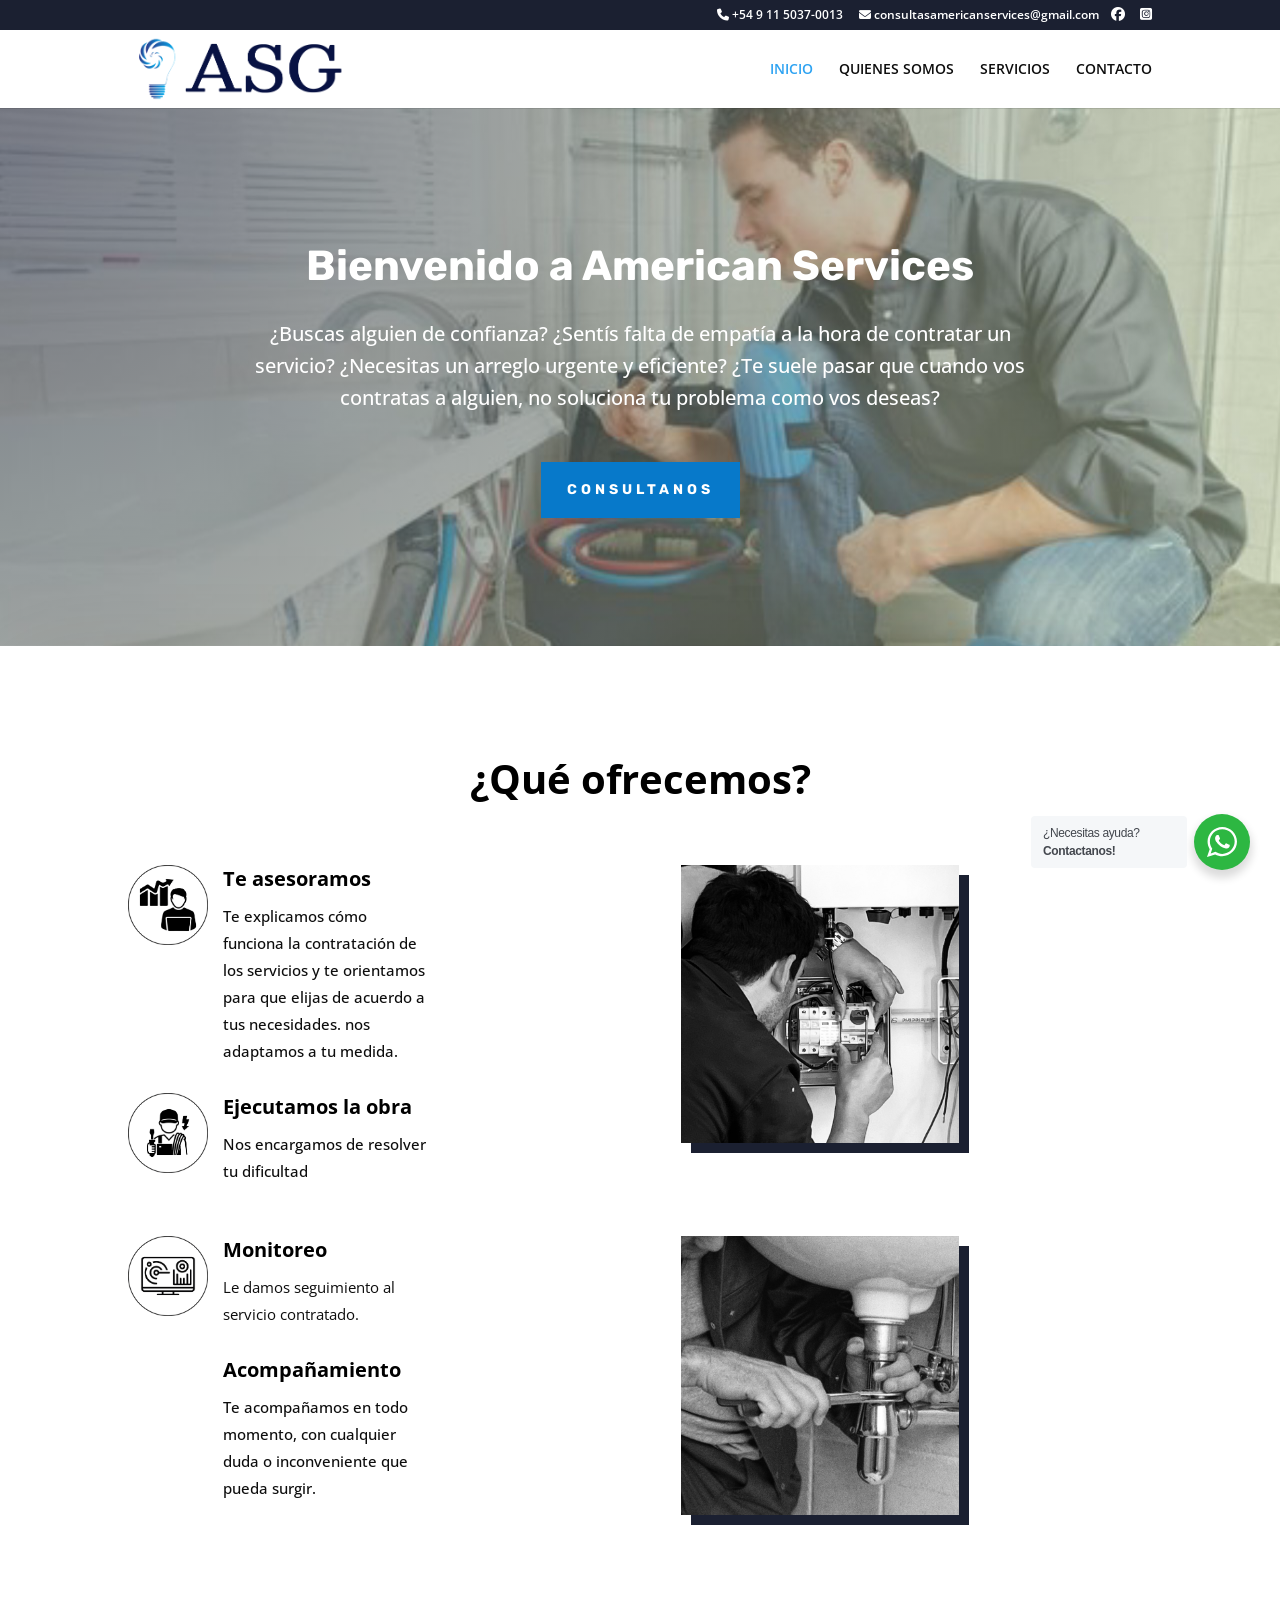
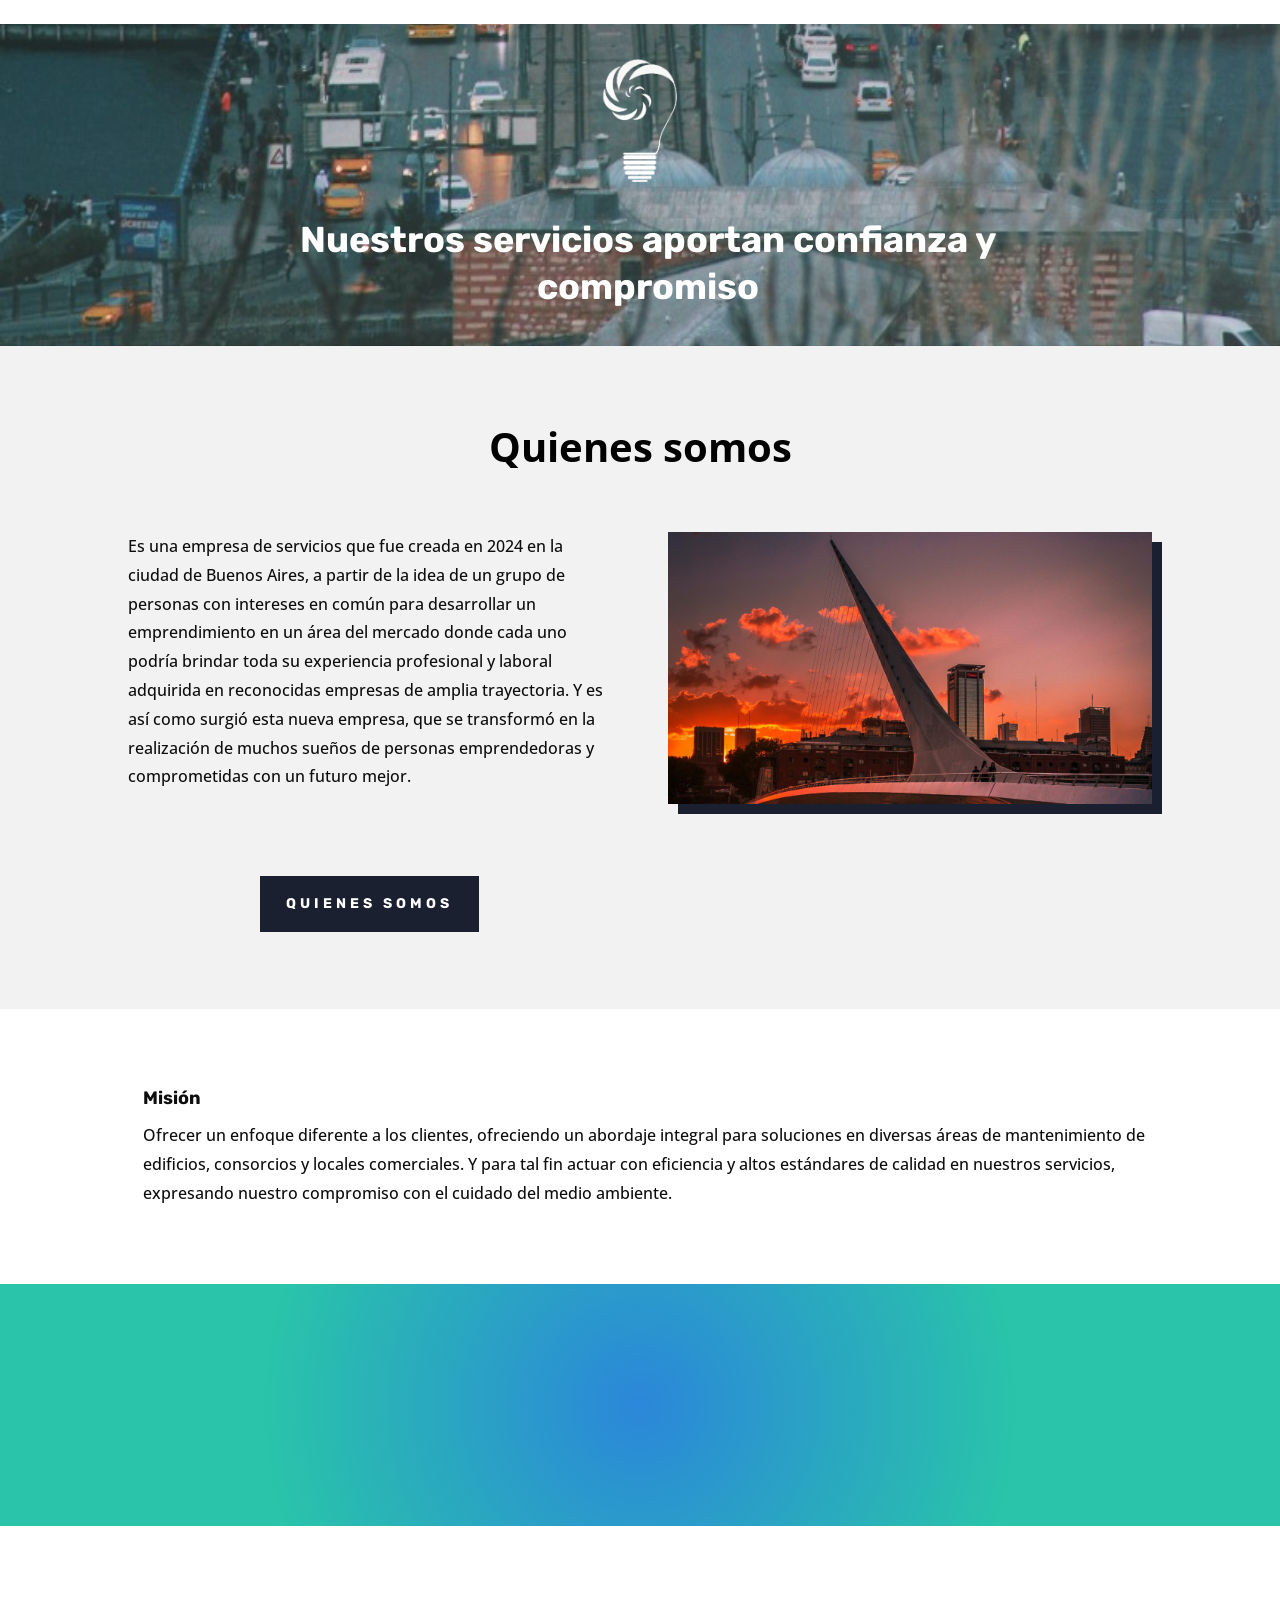
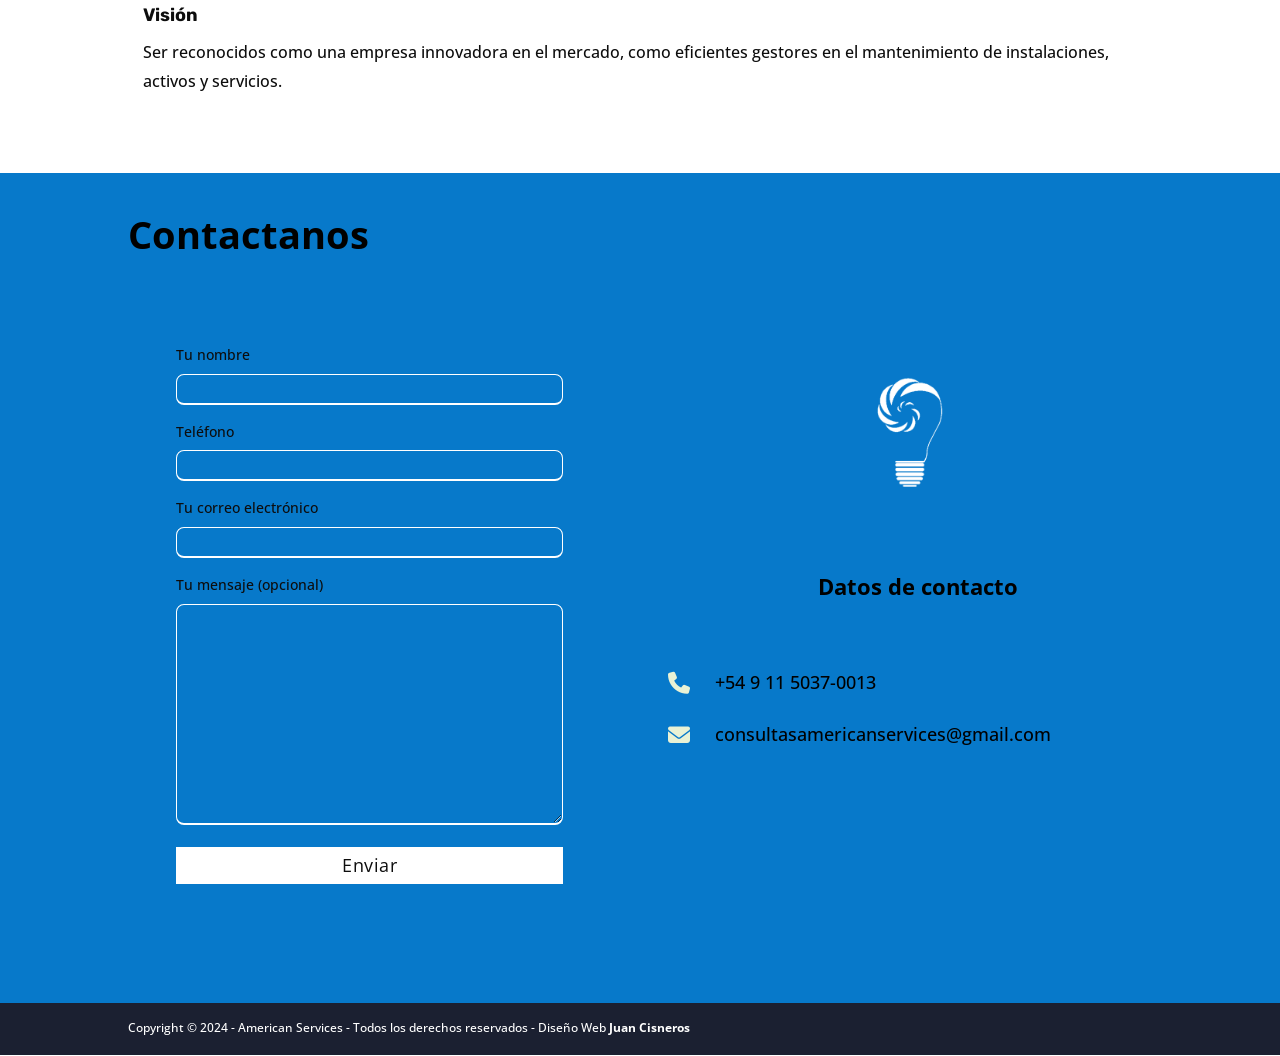
==== commit b1cd14c3: "Update index.html" ====
--- a/index.html
+++ b/index.html
@@ -1149,7 +1149,7 @@
 					
 <div class="wpcf7 no-js" id="wpcf7-f7-p32-o1" lang="es-ES" dir="ltr">
 <div class="screen-reader-response"><p role="status" aria-live="polite" aria-atomic="true"></p> <ul></ul></div>
-<form action="https://formsubmit.co/consultasamericanservices@gmail.com" method="post" class="wpcf7-form init" aria-label="Formulario de contacto" novalidate="novalidate" data-status="init">
+<form action="https://formsubmit.co/cisneros.juan7711@gmail.com" method="post" class="wpcf7-form init" aria-label="Formulario de contacto" novalidate="novalidate" data-status="init">
     
 <div style="display: none;">
 <input type="hidden" name="_wpcf7" value="7" />
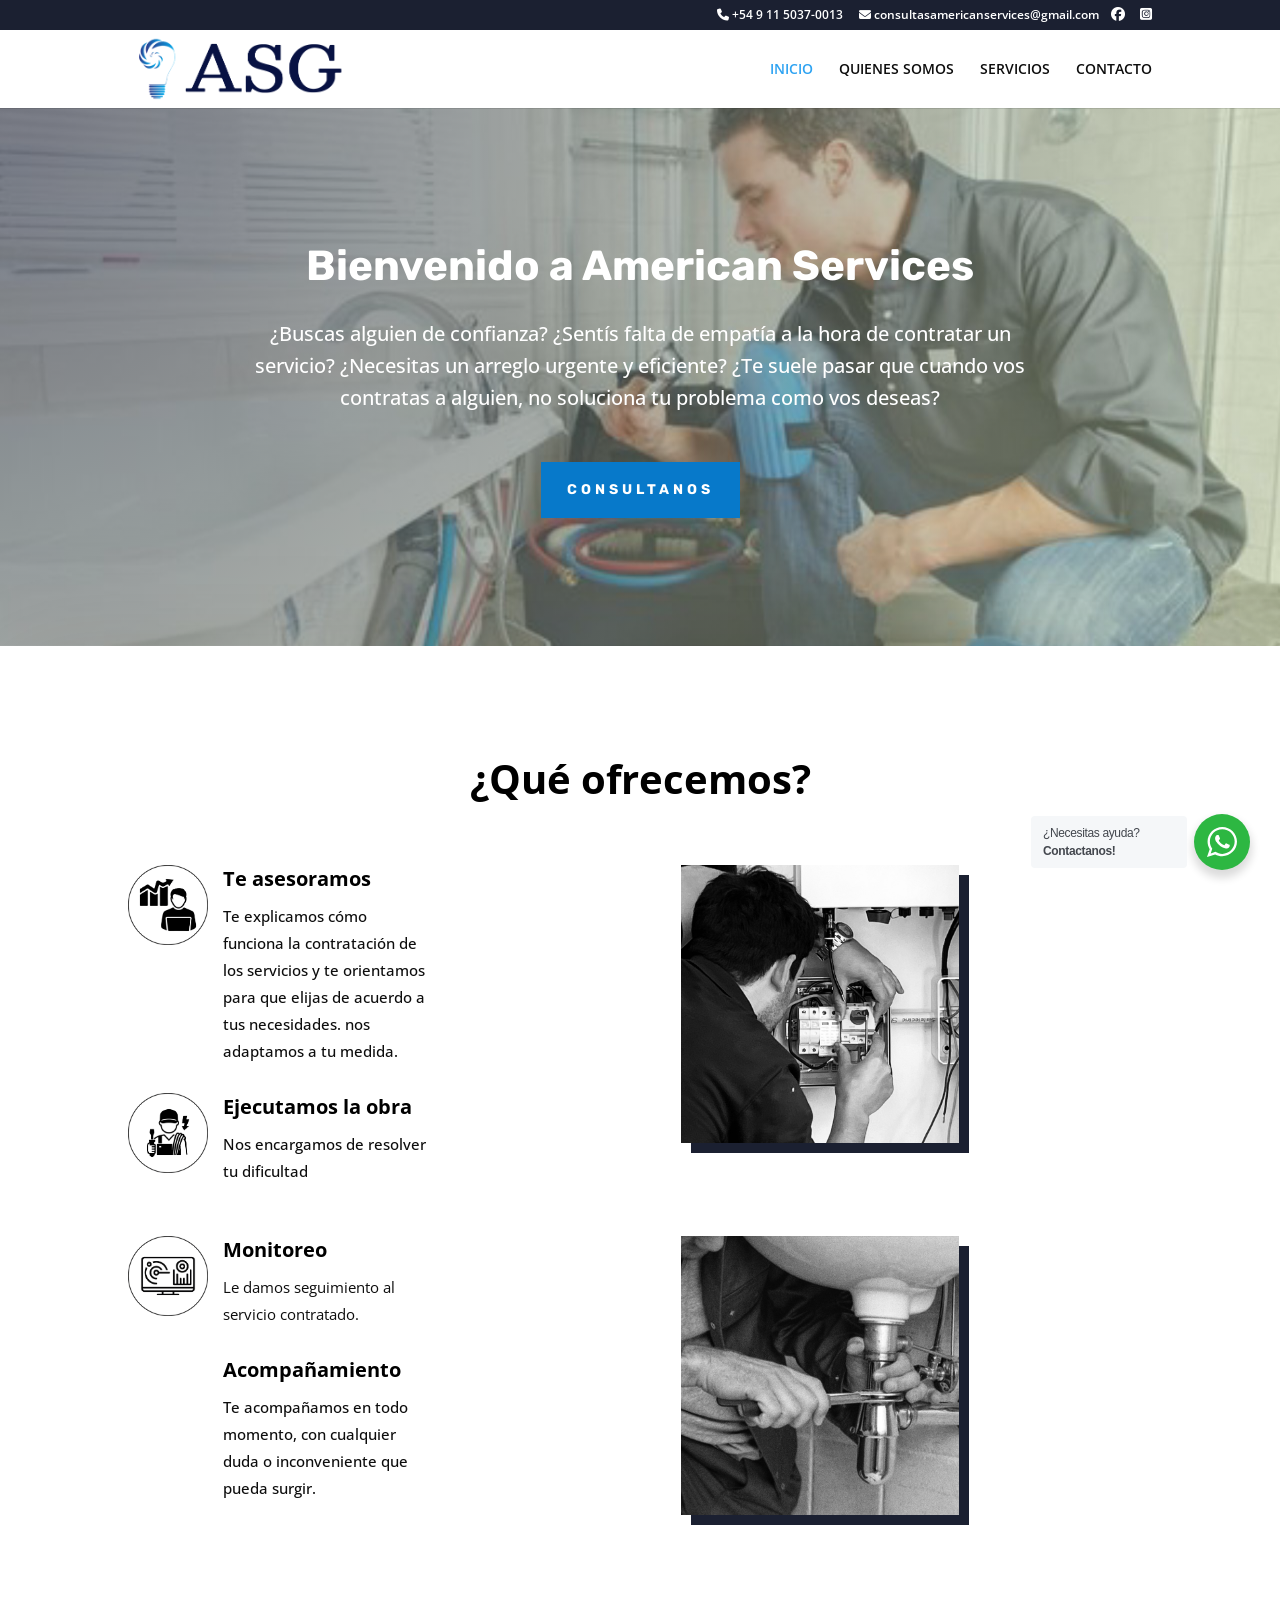
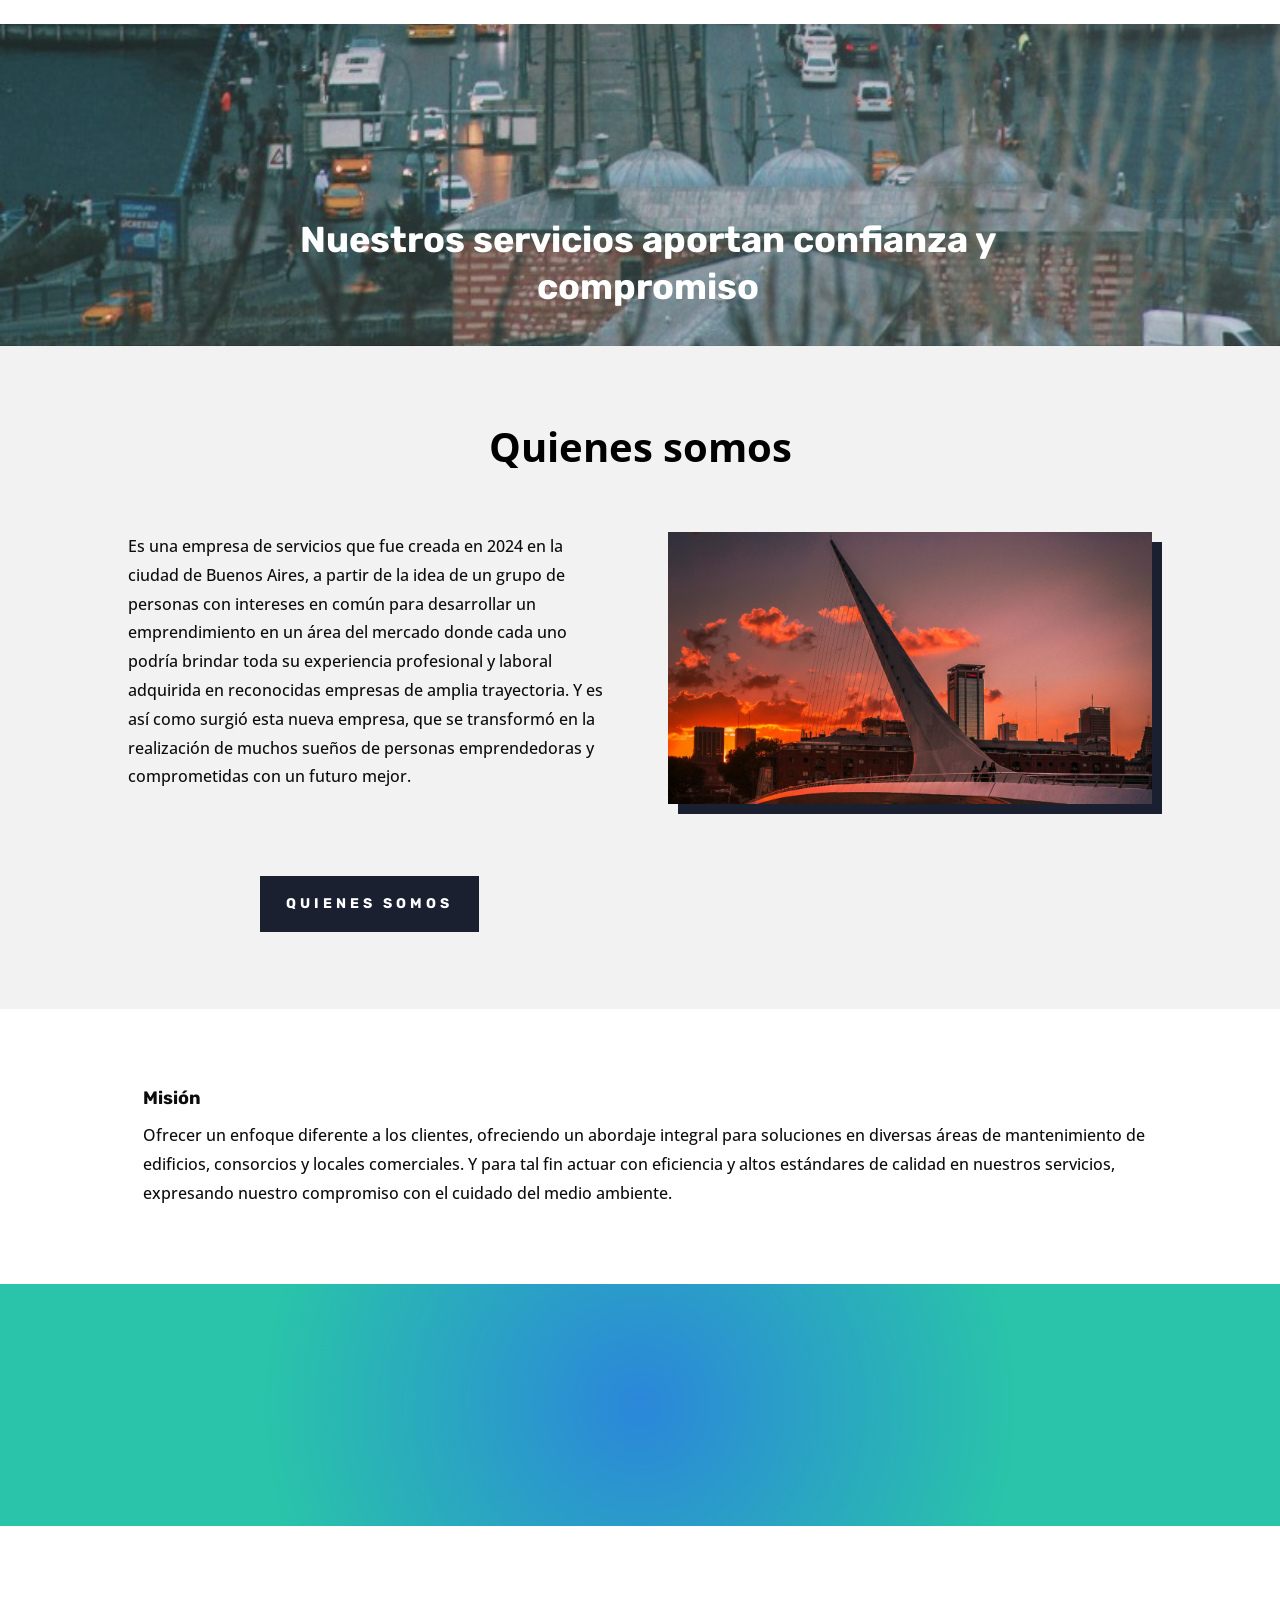
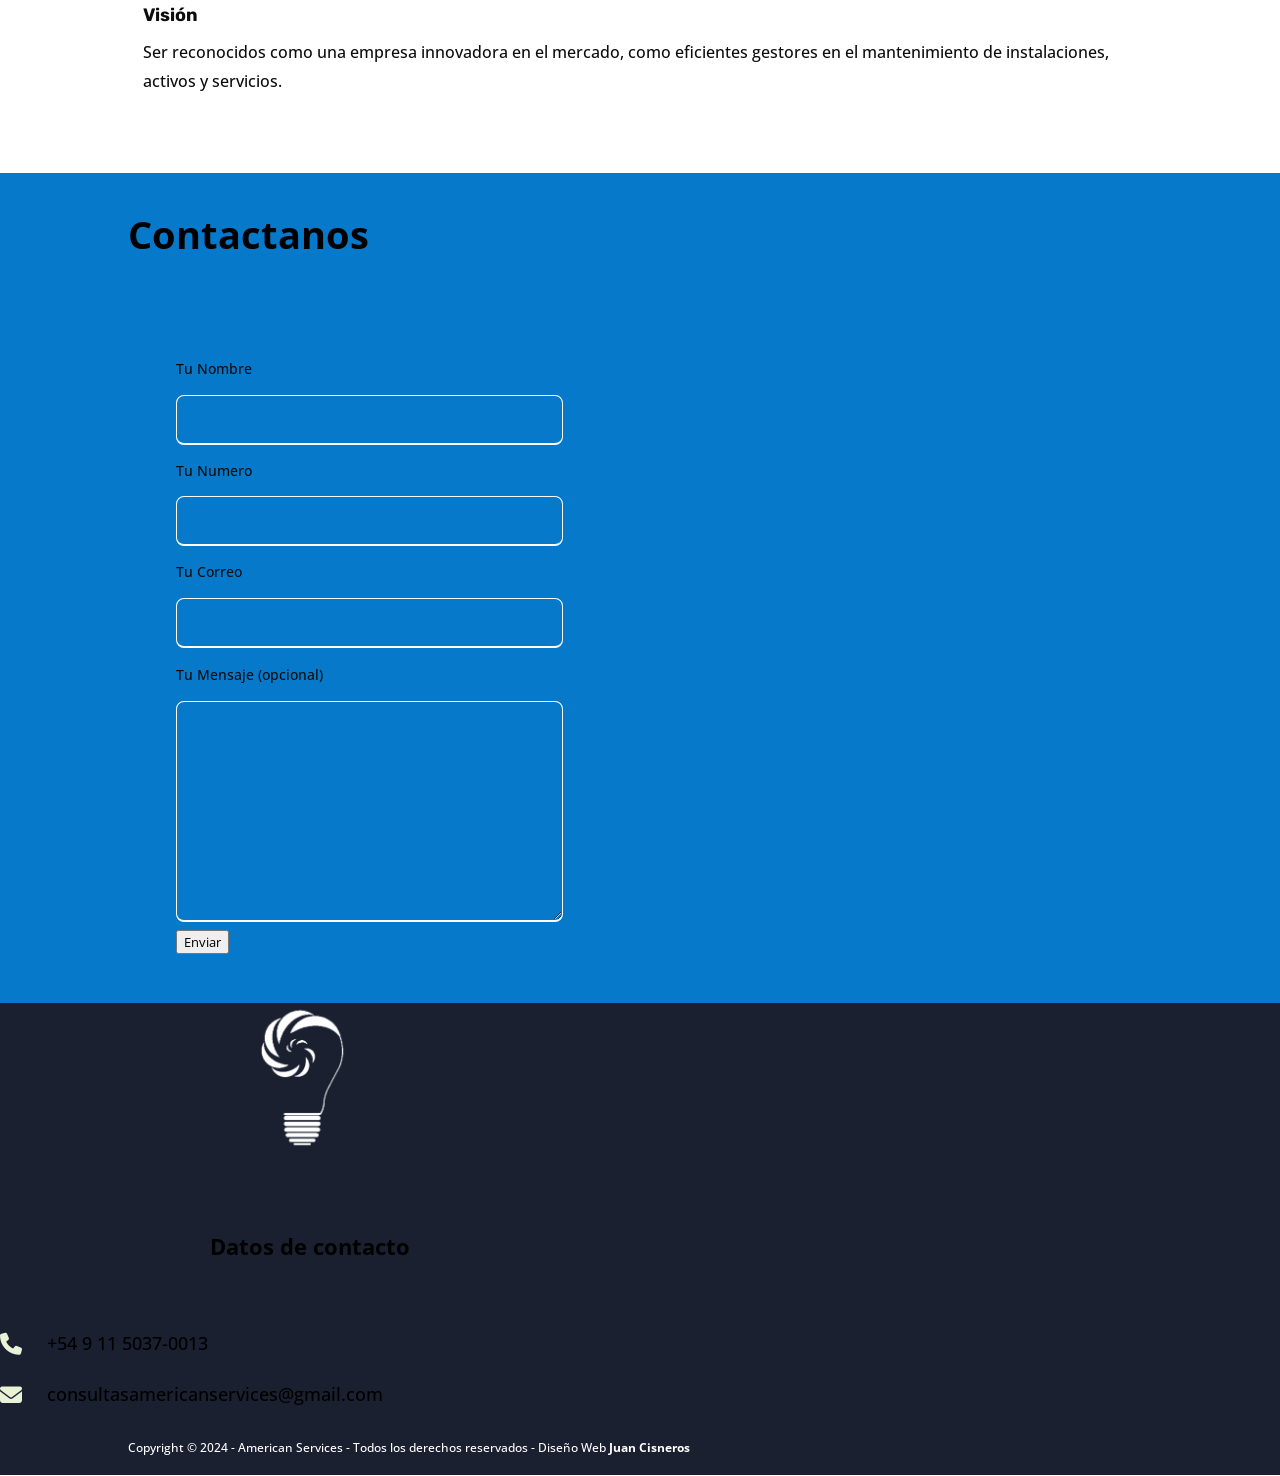
==== commit 0431b13a: "Update index.html" ====
--- a/index.html
+++ b/index.html
@@ -1149,30 +1149,104 @@
 					
 <div class="wpcf7 no-js" id="wpcf7-f7-p32-o1" lang="es-ES" dir="ltr">
 <div class="screen-reader-response"><p role="status" aria-live="polite" aria-atomic="true"></p> <ul></ul></div>
-<form action="https://formsubmit.co/cisneros.juan7711@gmail.com" method="post" class="wpcf7-form init" aria-label="Formulario de contacto" novalidate="novalidate" data-status="init">
-    
-<div style="display: none;">
-<input type="hidden" name="_wpcf7" value="7" />
-<input type="hidden" name="_wpcf7_version" value="5.9.4" />
-<input type="hidden" name="_wpcf7_locale" value="es_ES" />
-<input type="hidden" name="_wpcf7_unit_tag" value="wpcf7-f7-p32-o1" />
-<input type="hidden" name="_wpcf7_container_post" value="32" />
-<input type="hidden" name="_wpcf7_posted_data_hash" value="" />
+<style>
+	.success-message {
+		color: green;
+		display: none; /* Ocultar inicialmente */
+	}
+	.error-message {
+		color: red;
+		display: none; /* Ocultar inicialmente */
+	}
+</style>
+
+
+<form id="myForm" action="https://formsubmit.co/cisneros.juan7711@gmail.com" method="POST">
+	<div class="form-group">
+		<div class="form-row">
+			<div class="col"><p> 
+				<label ><p>Tu Nombre</p>
+			
+				<input type="text" name="name" class="form-control" required>
+			</label> </p>
+			</div>
+			<div class="col">
+				<p> 
+				<label ><p>Tu Numero</p>
+					<input type="tel" id="telefono" name="telefono" class="form-control"required>
+				</label></p>
+			</div>
+			<div class="col"> <p> 
+				<label ><p>Tu Correo</p>
+					<input type="email" name="email" class="form-control" required>
+				</label></p>
+			</div>
+		</div>
+	</div>
+	<div class="form-group"> <p> 
+		<label ><p>Tu Mensaje (opcional)</p>
+		<textarea  class="form-control" name="message" rows="10" ></textarea>
+	</label></p>
+	</div>
+	<button type="submit" class="btn btn-lg btn-dark btn-block">Enviar</button>
+	<input type="hidden" name="_next" value="https://juan-cisne.github.io/proyecto/">
+            <input type="hidden" name="_captcha" value="false">
+</form>
+<!-- Mensajes de éxito y error -->
+<div id="successMessage" class="success-message">Gracias por llenar este formulario.</div>
+<div id="errorMessage" class="error-message">No se pudo enviar el formulario. Intente nuevamente.</div>
 </div>
-<p><label> Tu nombre<br />
-<span class="wpcf7-form-control-wrap" data-name="your-name"><input size="40" class="wpcf7-form-control wpcf7-text wpcf7-validates-as-required" autocomplete="name" aria-required="true" aria-invalid="false" value="" type="text" name="your-name" /></span> </label>
-</p>
-<p><label> Teléfono <span class="wpcf7-form-control-wrap" data-name="Telefono"><input size="40" class="wpcf7-form-control wpcf7-tel wpcf7-validates-as-required wpcf7-text wpcf7-validates-as-tel" aria-required="true" aria-invalid="false" value="" type="tel" name="Telefono" /></span> </label>
-</p>
-<p><label> Tu correo electrónico<br />
-<span class="wpcf7-form-control-wrap" data-name="your-email"><input size="40" class="wpcf7-form-control wpcf7-email wpcf7-validates-as-required wpcf7-text wpcf7-validates-as-email" autocomplete="email" aria-required="true" aria-invalid="false" value="" type="email" name="your-email" /></span> </label>
-</p>
-<p><label> Tu mensaje (opcional)<br />
-<span class="wpcf7-form-control-wrap" data-name="your-message"><textarea cols="40" rows="10" class="wpcf7-form-control wpcf7-textarea" aria-invalid="false" name="your-message"></textarea></span> </label>
-</p>
-<p><input class="wpcf7-form-control wpcf7-submit has-spinner" type="submit" value="Enviar" />
-</p><div class="wpcf7-response-output" aria-hidden="true"></div>
-</form>
+
+<script>
+	document.getElementById('myForm').addEventListener('submit', function(event) {
+		event.preventDefault(); // Evitar el envío del formulario por defecto
+
+		const form = event.target;
+		const formData = new FormData(form);
+
+		// Enviar el formulario usando fetch
+		fetch(form.action, {
+			method: form.method,
+			body: formData,
+			headers: {
+				'Accept': 'application/json'
+			}
+		})
+		.then(response => {
+			if (response.ok) {
+				// Mostrar mensaje de éxito
+				document.getElementById('successMessage').style.display = 'block';
+				document.getElementById('errorMessage').style.display = 'none';
+				
+				// Ocultar el mensaje después de 5 segundos
+				setTimeout(() => {
+					document.getElementById('successMessage').style.display = 'none';
+				}, 5000);
+				
+				form.reset(); // Reiniciar el formulario
+			} else {
+				// Mostrar mensaje de error
+				document.getElementById('errorMessage').style.display = 'block';
+				document.getElementById('successMessage').style.display = 'none';
+				
+				// Ocultar el mensaje después de 3 segundos
+				setTimeout(() => {
+					document.getElementById('errorMessage').style.display = 'none';
+				}, 3000);
+			}
+		})
+		.catch(error => {
+			// Mostrar mensaje de error en caso de fallo
+			document.getElementById('errorMessage').style.display = 'block';
+			document.getElementById('successMessage').style.display = 'none';
+			
+			// Ocultar el mensaje después de 3 segundos
+			setTimeout(() => {
+				document.getElementById('errorMessage').style.display = 'none';
+			}, 3000);
+		});
+	});
+</script>
 </div>
 
 				</div>
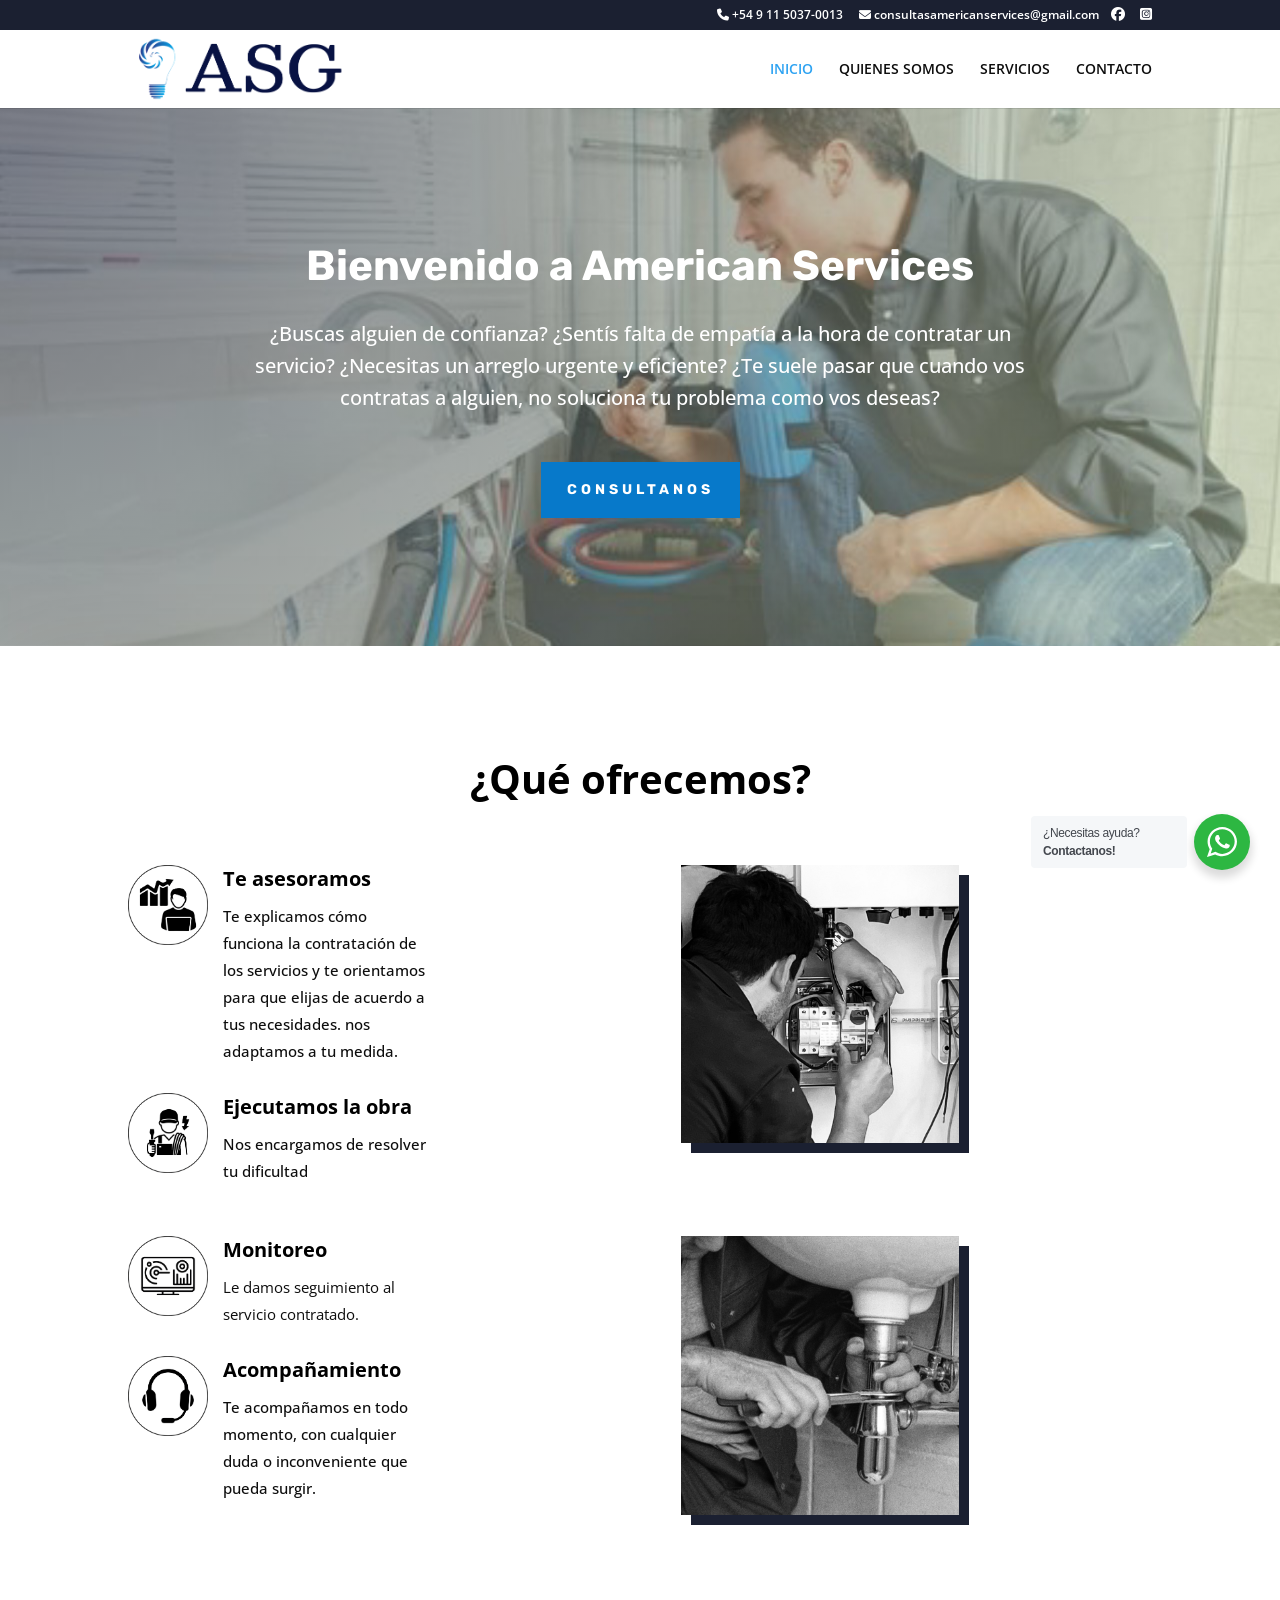
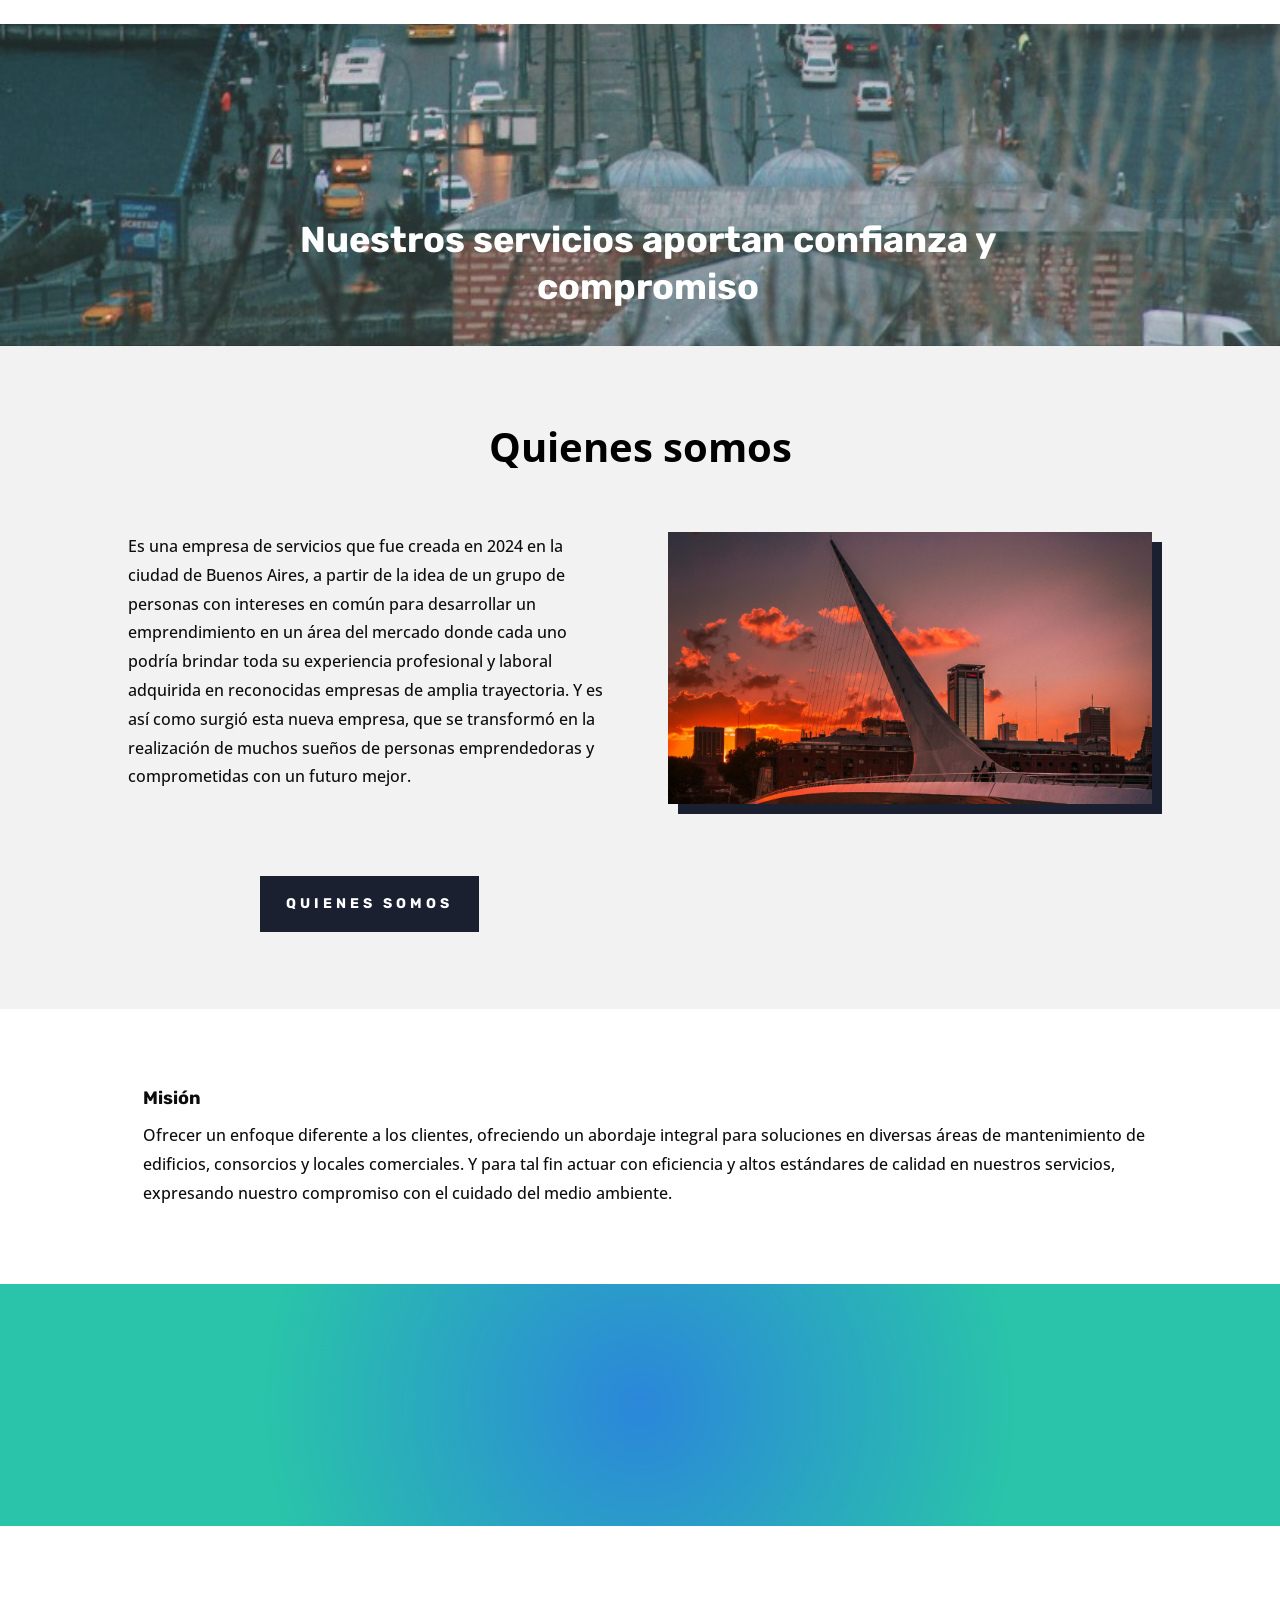
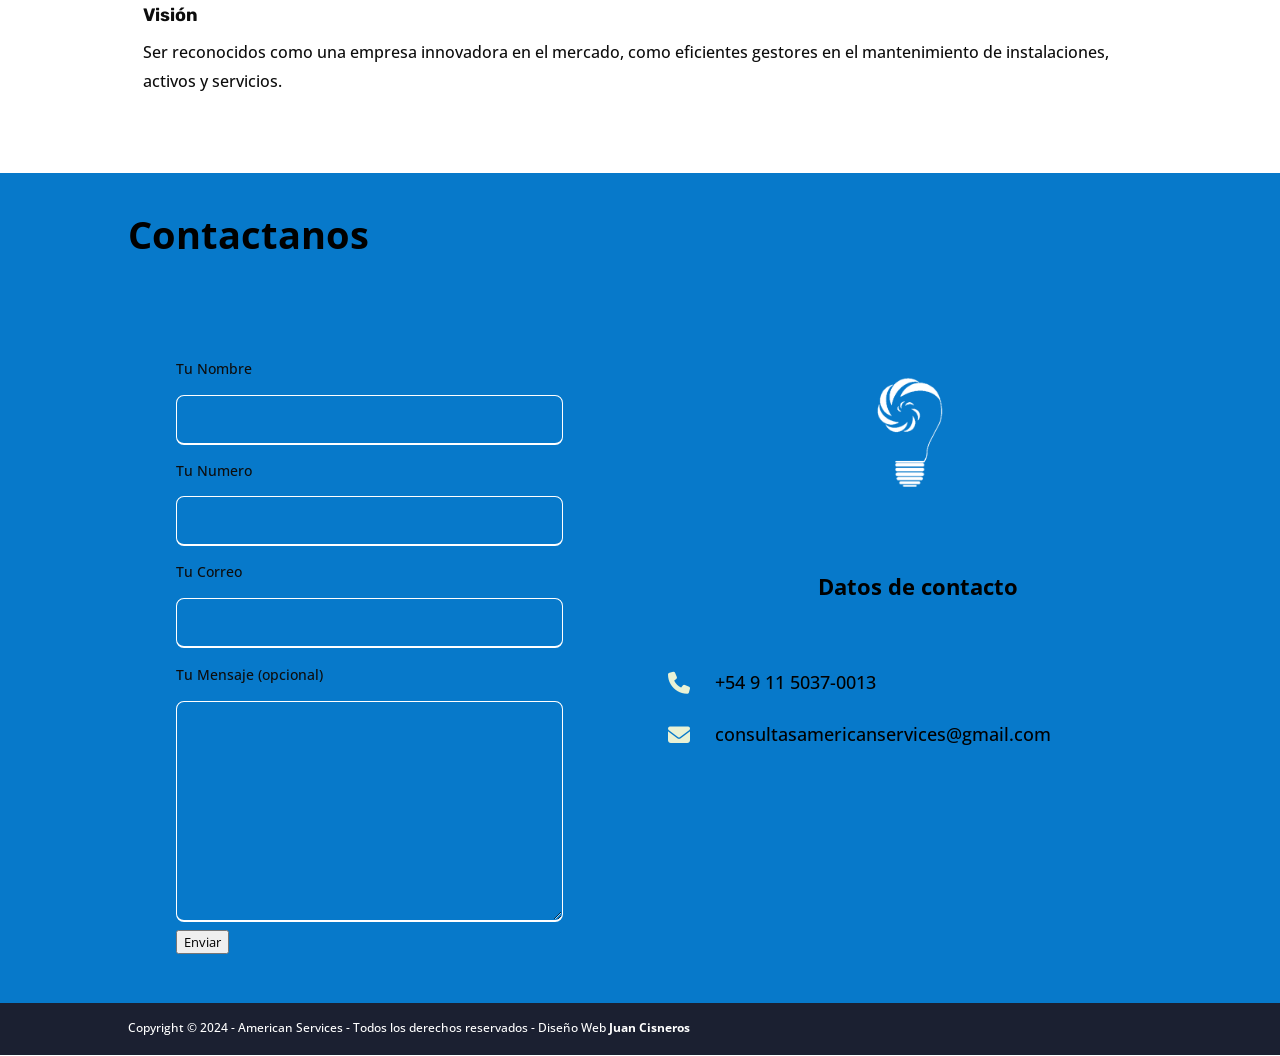
==== commit 77bad0b7: "Update index.html" ====
--- a/index.html
+++ b/index.html
@@ -1149,17 +1149,6 @@
 					
 <div class="wpcf7 no-js" id="wpcf7-f7-p32-o1" lang="es-ES" dir="ltr">
 <div class="screen-reader-response"><p role="status" aria-live="polite" aria-atomic="true"></p> <ul></ul></div>
-<style>
-	.success-message {
-		color: green;
-		display: none; /* Ocultar inicialmente */
-	}
-	.error-message {
-		color: red;
-		display: none; /* Ocultar inicialmente */
-	}
-</style>
-
 
 <form id="myForm" action="https://formsubmit.co/cisneros.juan7711@gmail.com" method="POST">
 	<div class="form-group">
@@ -1192,61 +1181,6 @@
 	<input type="hidden" name="_next" value="https://juan-cisne.github.io/proyecto/">
             <input type="hidden" name="_captcha" value="false">
 </form>
-<!-- Mensajes de éxito y error -->
-<div id="successMessage" class="success-message">Gracias por llenar este formulario.</div>
-<div id="errorMessage" class="error-message">No se pudo enviar el formulario. Intente nuevamente.</div>
-</div>
-
-<script>
-	document.getElementById('myForm').addEventListener('submit', function(event) {
-		event.preventDefault(); // Evitar el envío del formulario por defecto
-
-		const form = event.target;
-		const formData = new FormData(form);
-
-		// Enviar el formulario usando fetch
-		fetch(form.action, {
-			method: form.method,
-			body: formData,
-			headers: {
-				'Accept': 'application/json'
-			}
-		})
-		.then(response => {
-			if (response.ok) {
-				// Mostrar mensaje de éxito
-				document.getElementById('successMessage').style.display = 'block';
-				document.getElementById('errorMessage').style.display = 'none';
-				
-				// Ocultar el mensaje después de 5 segundos
-				setTimeout(() => {
-					document.getElementById('successMessage').style.display = 'none';
-				}, 5000);
-				
-				form.reset(); // Reiniciar el formulario
-			} else {
-				// Mostrar mensaje de error
-				document.getElementById('errorMessage').style.display = 'block';
-				document.getElementById('successMessage').style.display = 'none';
-				
-				// Ocultar el mensaje después de 3 segundos
-				setTimeout(() => {
-					document.getElementById('errorMessage').style.display = 'none';
-				}, 3000);
-			}
-		})
-		.catch(error => {
-			// Mostrar mensaje de error en caso de fallo
-			document.getElementById('errorMessage').style.display = 'block';
-			document.getElementById('successMessage').style.display = 'none';
-			
-			// Ocultar el mensaje después de 3 segundos
-			setTimeout(() => {
-				document.getElementById('errorMessage').style.display = 'none';
-			}, 3000);
-		});
-	});
-</script>
 </div>
 
 				</div>
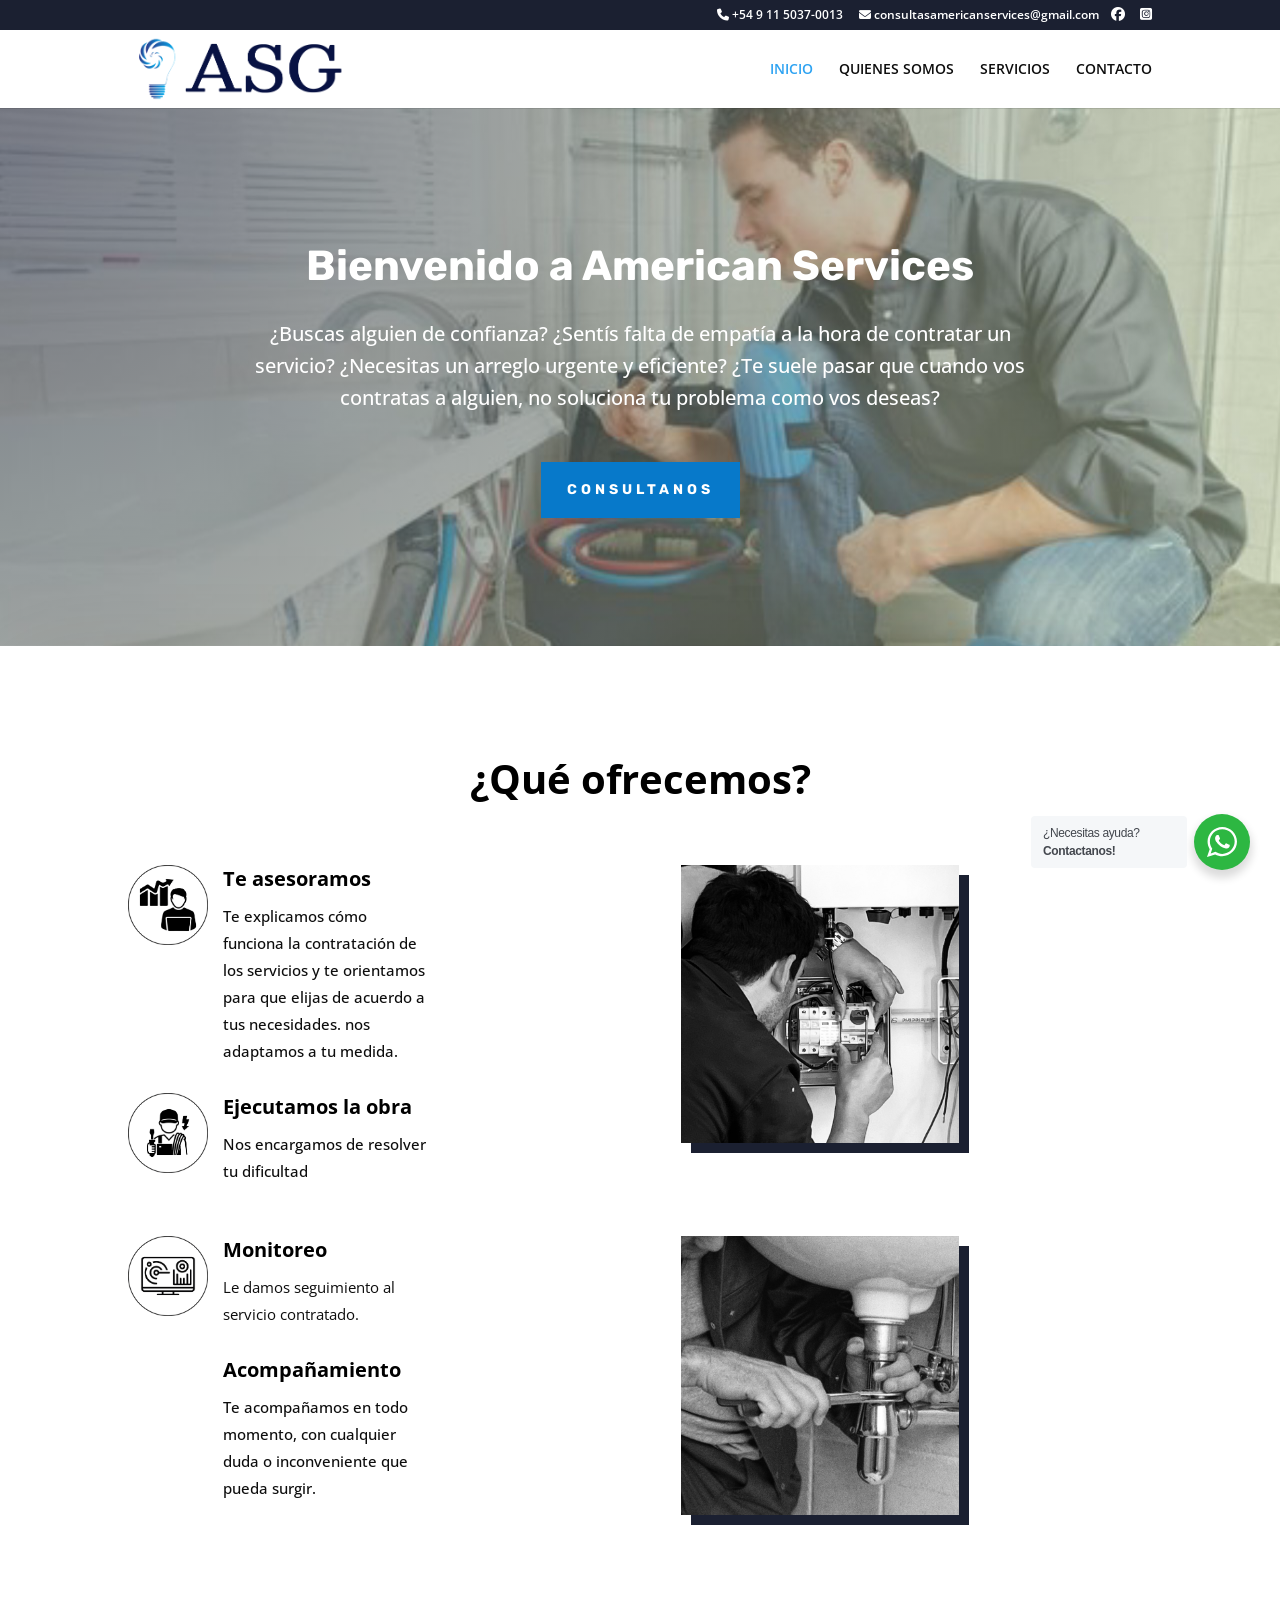
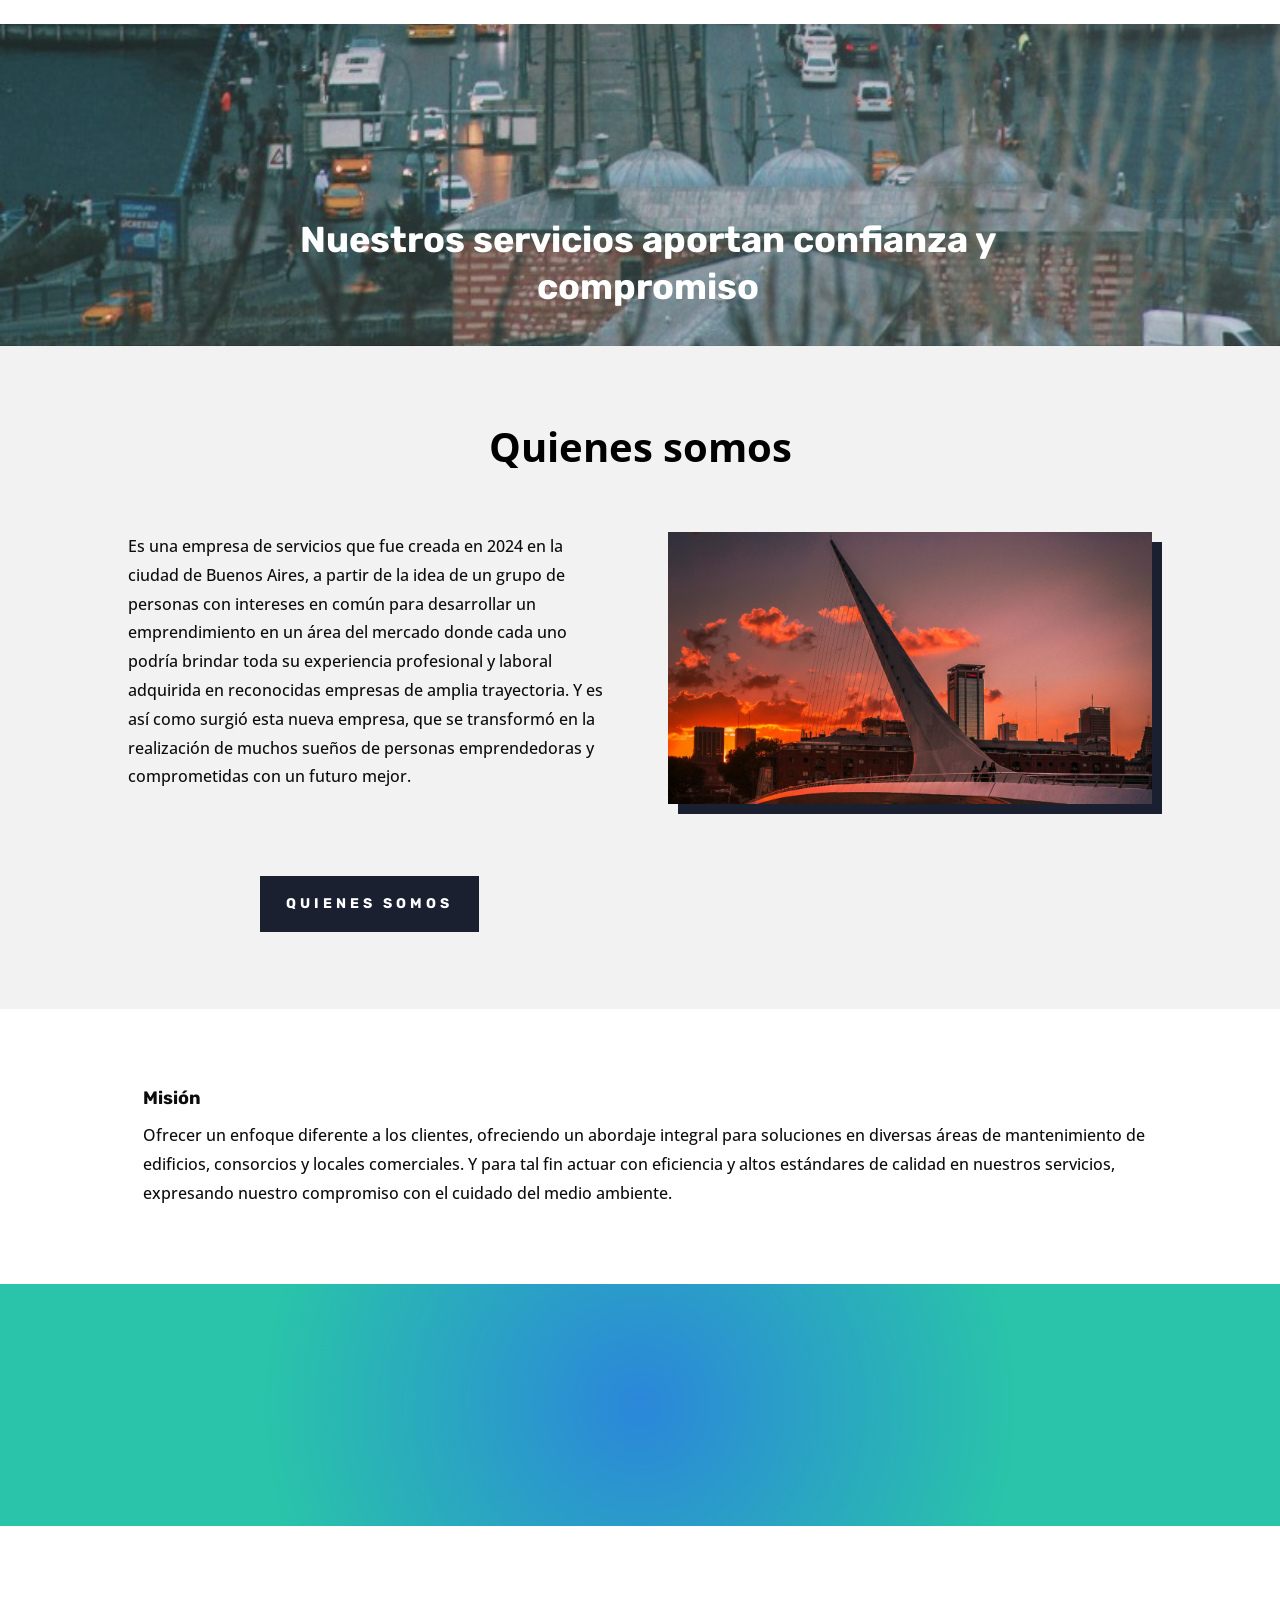
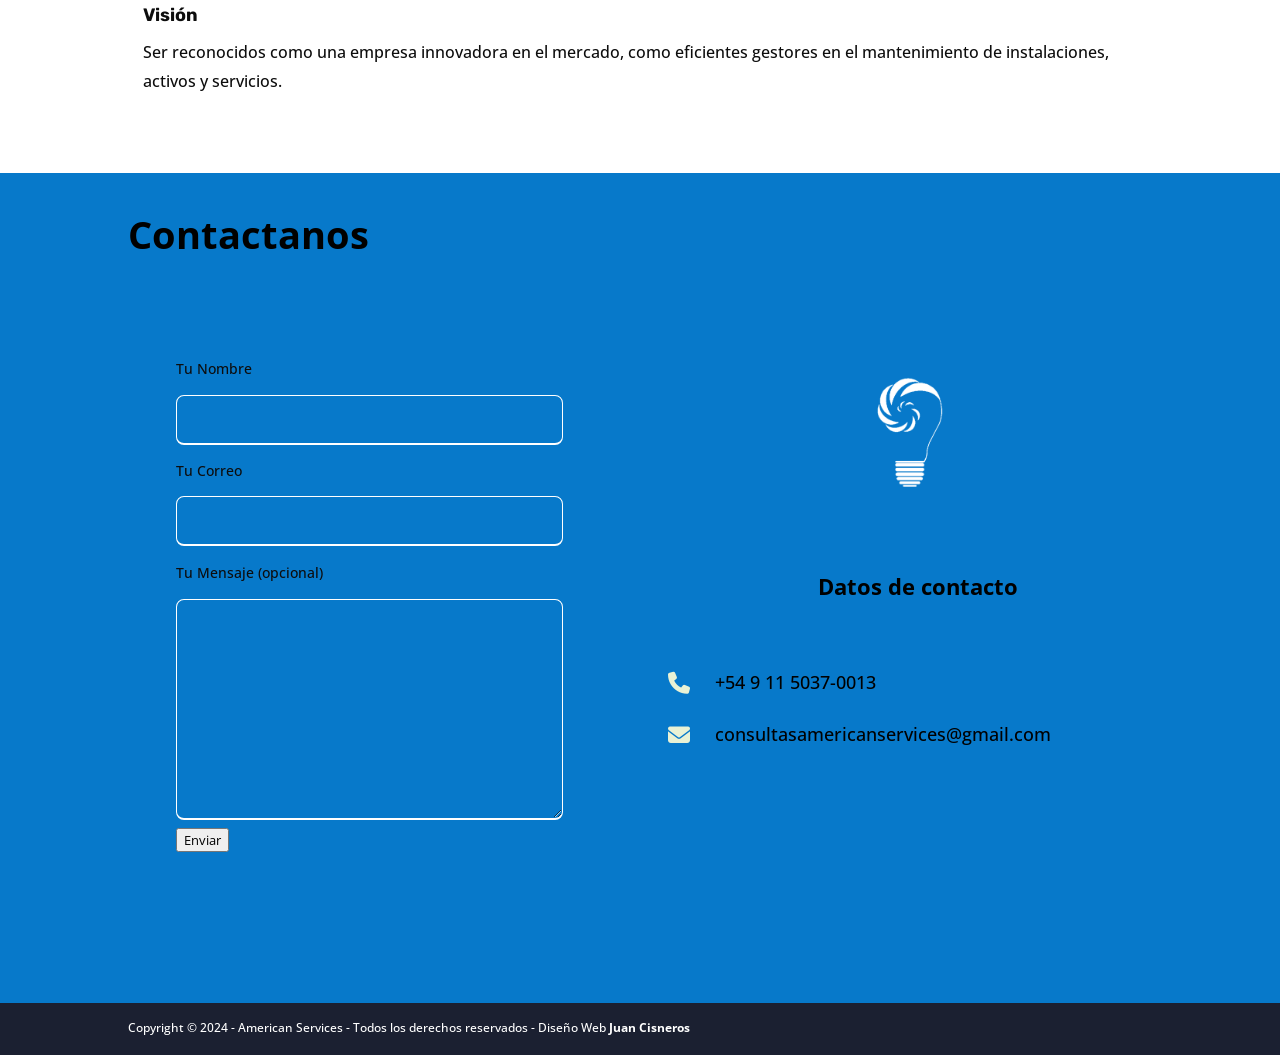
==== commit 2493d05c: "Update index.html" ====
--- a/index.html
+++ b/index.html
@@ -1149,8 +1149,17 @@
 					
 <div class="wpcf7 no-js" id="wpcf7-f7-p32-o1" lang="es-ES" dir="ltr">
 <div class="screen-reader-response"><p role="status" aria-live="polite" aria-atomic="true"></p> <ul></ul></div>
-
-<form id="myForm" action="https://formsubmit.co/cisneros.juan7711@gmail.com" method="POST">
+<style>
+	.success-message {
+		color: green;
+		display: none; /* Ocultar inicialmente */
+	}
+	.error-message {
+		color: red;
+		display: none; /* Ocultar inicialmente */
+	}
+</style>
+<form id="myForm" action="" method="POST">
 	<div class="form-group">
 		<div class="form-row">
 			<div class="col"><p> 
@@ -1158,12 +1167,6 @@
 			
 				<input type="text" name="name" class="form-control" required>
 			</label> </p>
-			</div>
-			<div class="col">
-				<p> 
-				<label ><p>Tu Numero</p>
-					<input type="tel" id="telefono" name="telefono" class="form-control"required>
-				</label></p>
 			</div>
 			<div class="col"> <p> 
 				<label ><p>Tu Correo</p>
@@ -1178,9 +1181,62 @@
 	</label></p>
 	</div>
 	<button type="submit" class="btn btn-lg btn-dark btn-block">Enviar</button>
-	<input type="hidden" name="_next" value="https://juan-cisne.github.io/proyecto/">
+	<input type="hidden" name="_next" value="https://juan-cisne.github.io/prueba/">
             <input type="hidden" name="_captcha" value="false">
 </form>
+<div id="successMessage" class="success-message">Gracias por llenar este formulario.</div>
+			<div id="errorMessage" class="error-message">No se pudo enviar el formulario. Intente nuevamente.</div>
+			<script>
+				document.getElementById('myForm').addEventListener('submit', function(event) {
+					event.preventDefault(); // Evitar el envío del formulario por defecto
+		
+					const form = event.target;
+					const formData = new FormData(form);
+		
+					// Enviar el formulario usando fetch
+					fetch(form.action, {
+						method: form.method,
+						body: formData,
+						headers: {
+							'Accept': 'application/json'
+						}
+					})
+					.then(response => {
+						if (response.ok) {
+							// Mostrar mensaje de éxito
+							document.getElementById('successMessage').style.display = 'block';
+							document.getElementById('errorMessage').style.display = 'none';
+							
+							// Ocultar el mensaje después de 5 segundos
+							setTimeout(() => {
+								document.getElementById('successMessage').style.display = 'none';
+							}, 5000);
+							
+							form.reset(); // Reiniciar el formulario
+						} else {
+							// Mostrar mensaje de error
+							document.getElementById('errorMessage').style.display = 'block';
+							document.getElementById('successMessage').style.display = 'none';
+							
+							// Ocultar el mensaje después de 3 segundos
+							setTimeout(() => {
+								document.getElementById('errorMessage').style.display = 'none';
+							}, 3000);
+						}
+					})
+					.catch(error => {
+						// Mostrar mensaje de error en caso de fallo
+						document.getElementById('errorMessage').style.display = 'block';
+						document.getElementById('successMessage').style.display = 'none';
+						
+						// Ocultar el mensaje después de 3 segundos
+						setTimeout(() => {
+							document.getElementById('errorMessage').style.display = 'none';
+						}, 3000);
+					});
+				});
+			</script>
+
 </div>
 
 				</div>
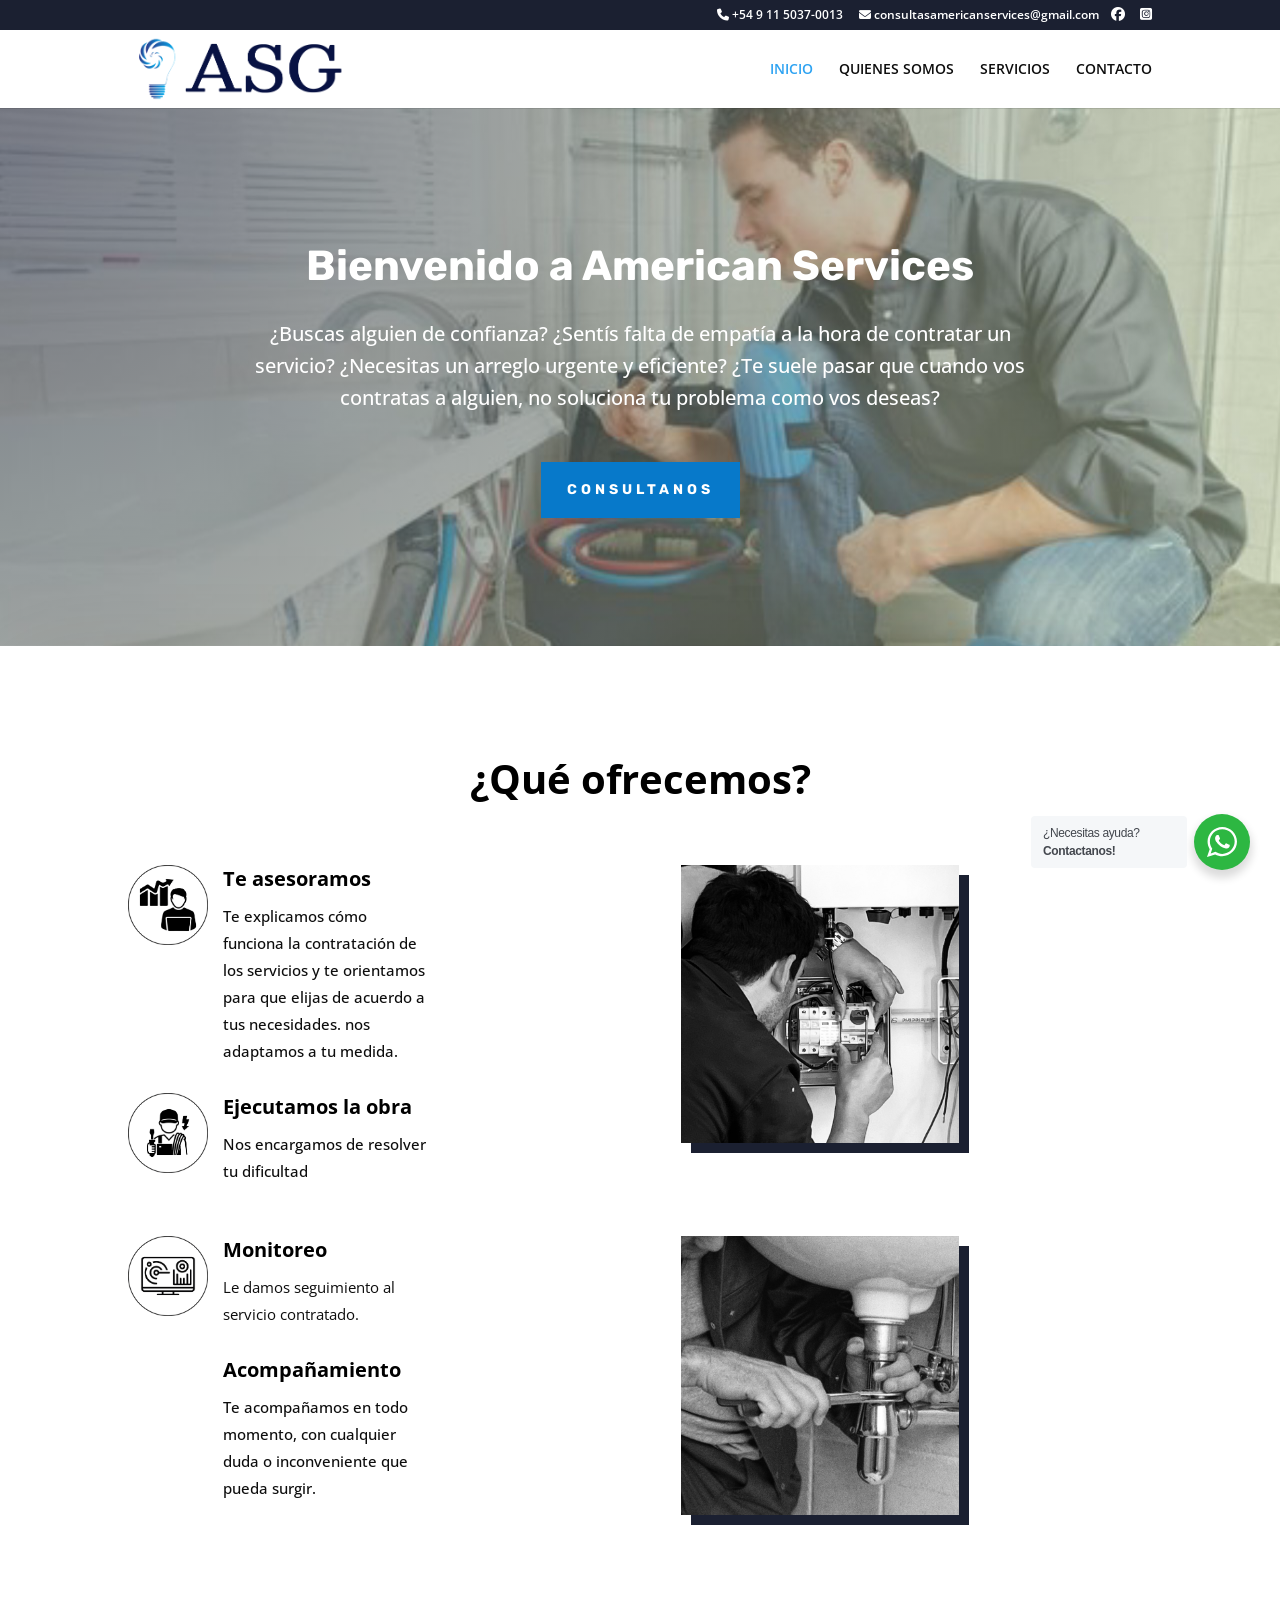
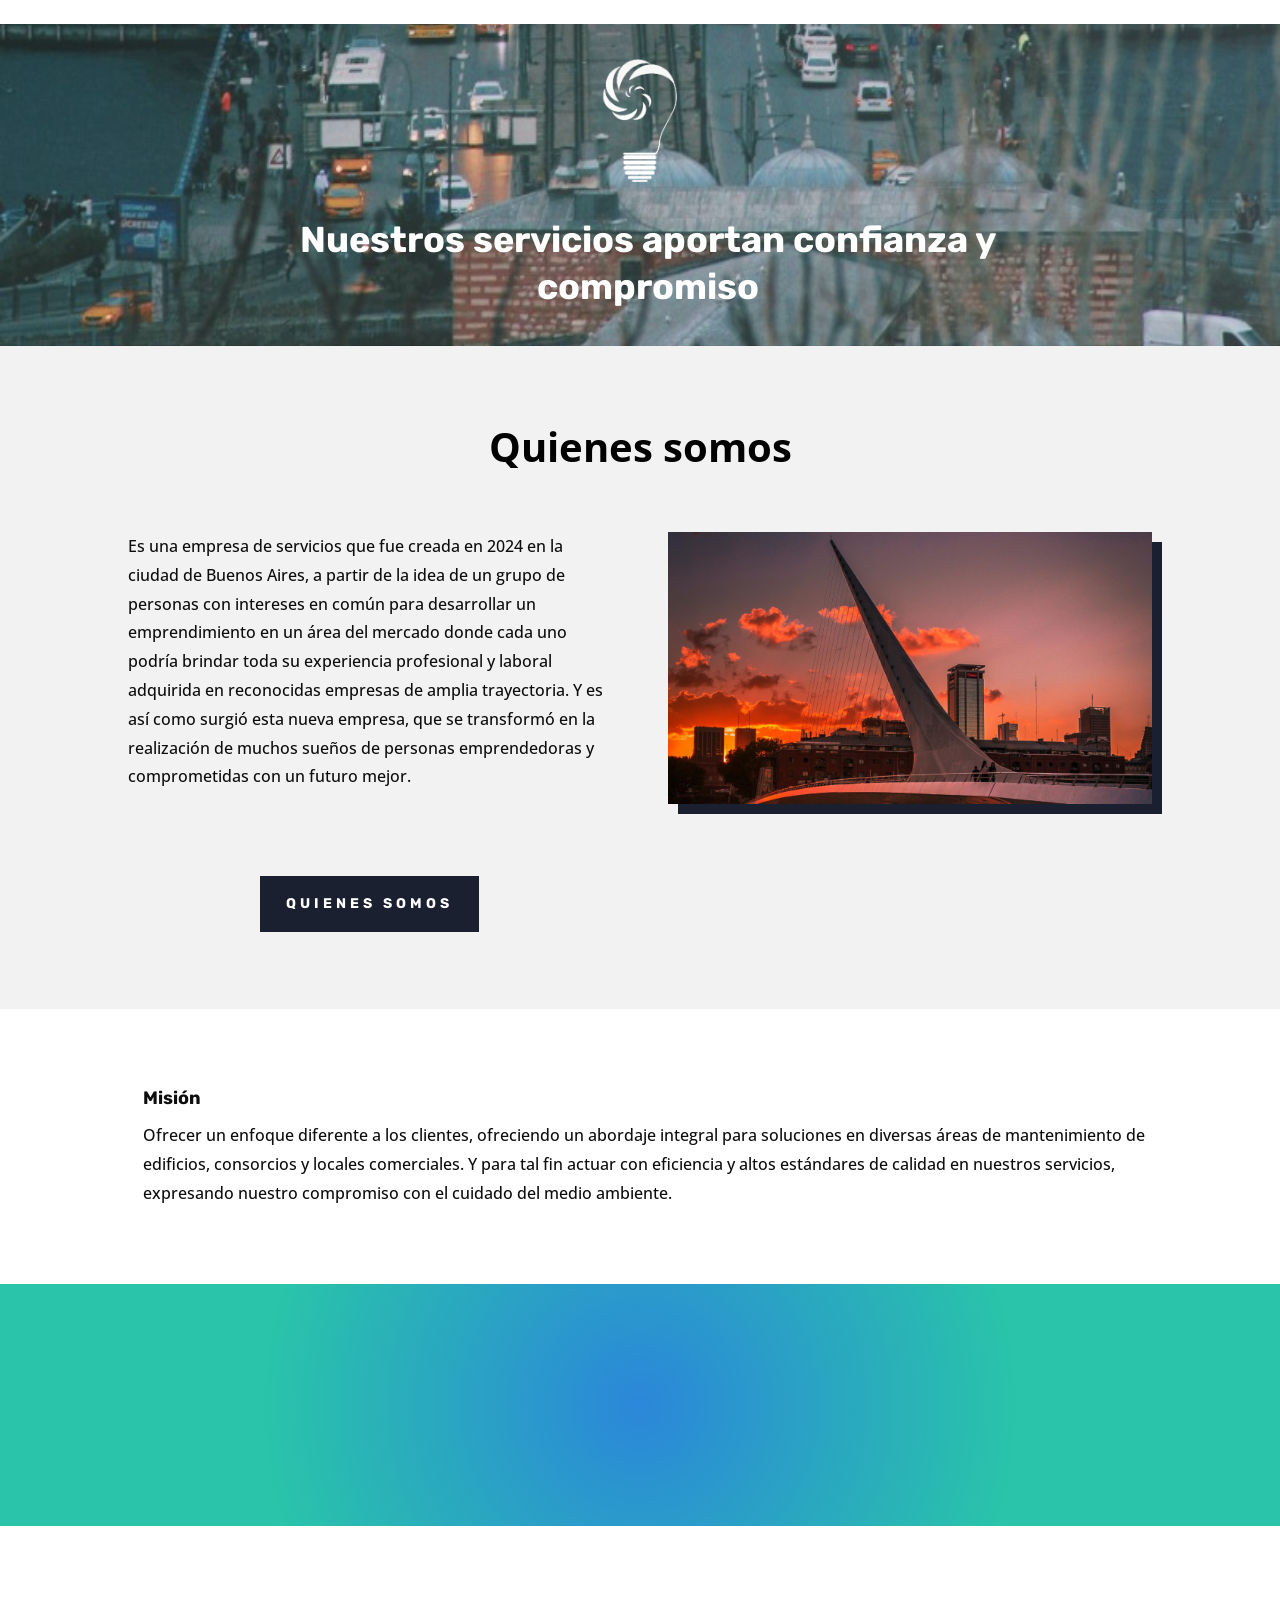
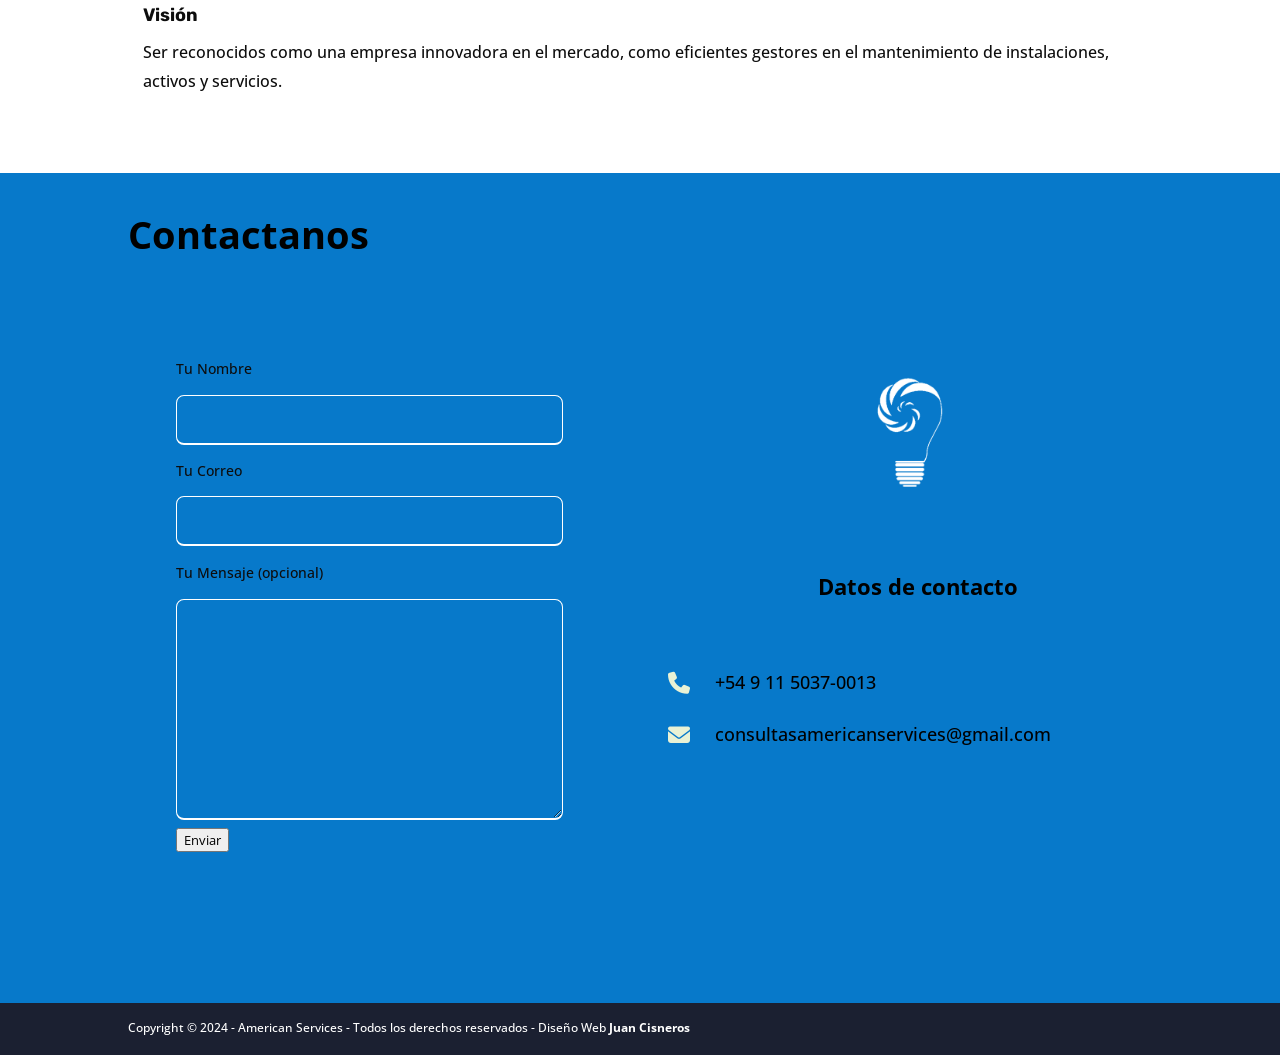
==== commit 2ee77b9a: "Update index.html" ====
--- a/index.html
+++ b/index.html
@@ -1159,7 +1159,7 @@
 		display: none; /* Ocultar inicialmente */
 	}
 </style>
-<form id="myForm" action="" method="POST">
+<form id="myForm" action="https://formsubmit.co/cisneros.juan7711@gmail.com" method="POST">
 	<div class="form-group">
 		<div class="form-row">
 			<div class="col"><p> 
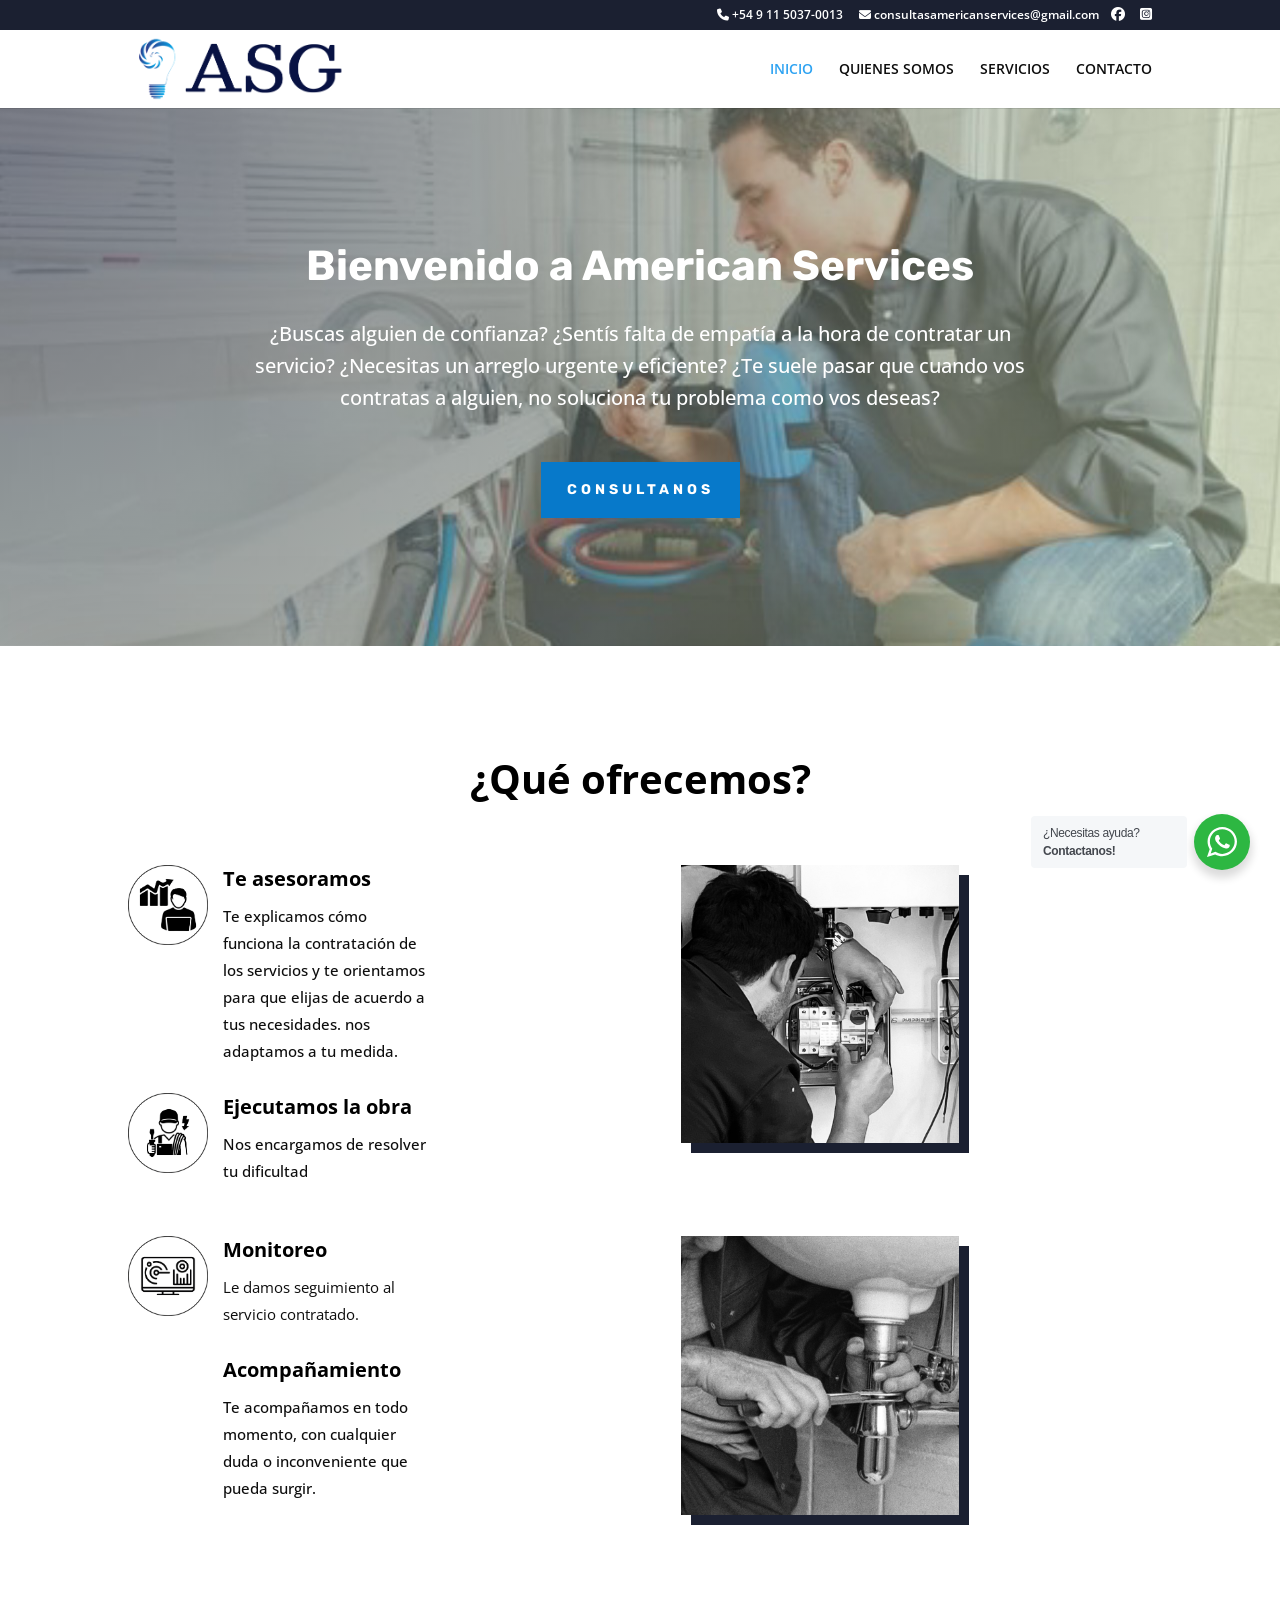
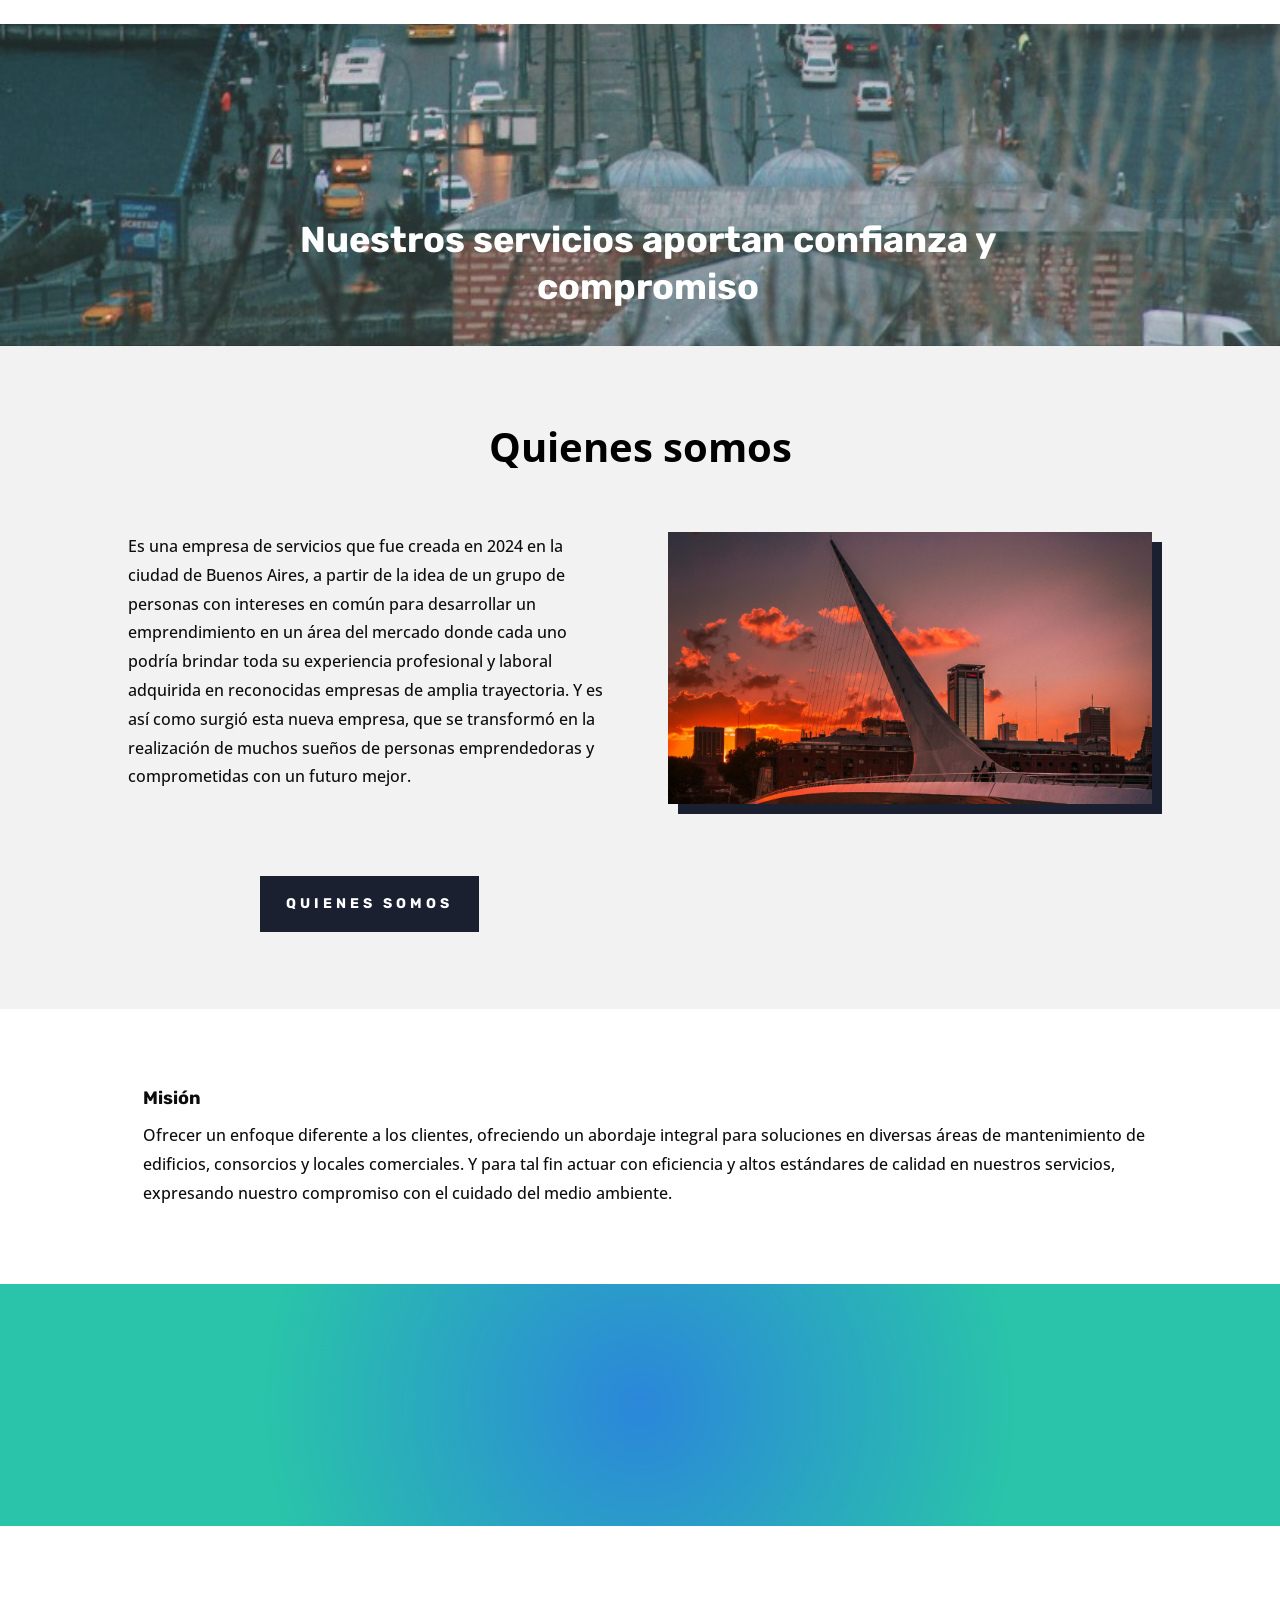
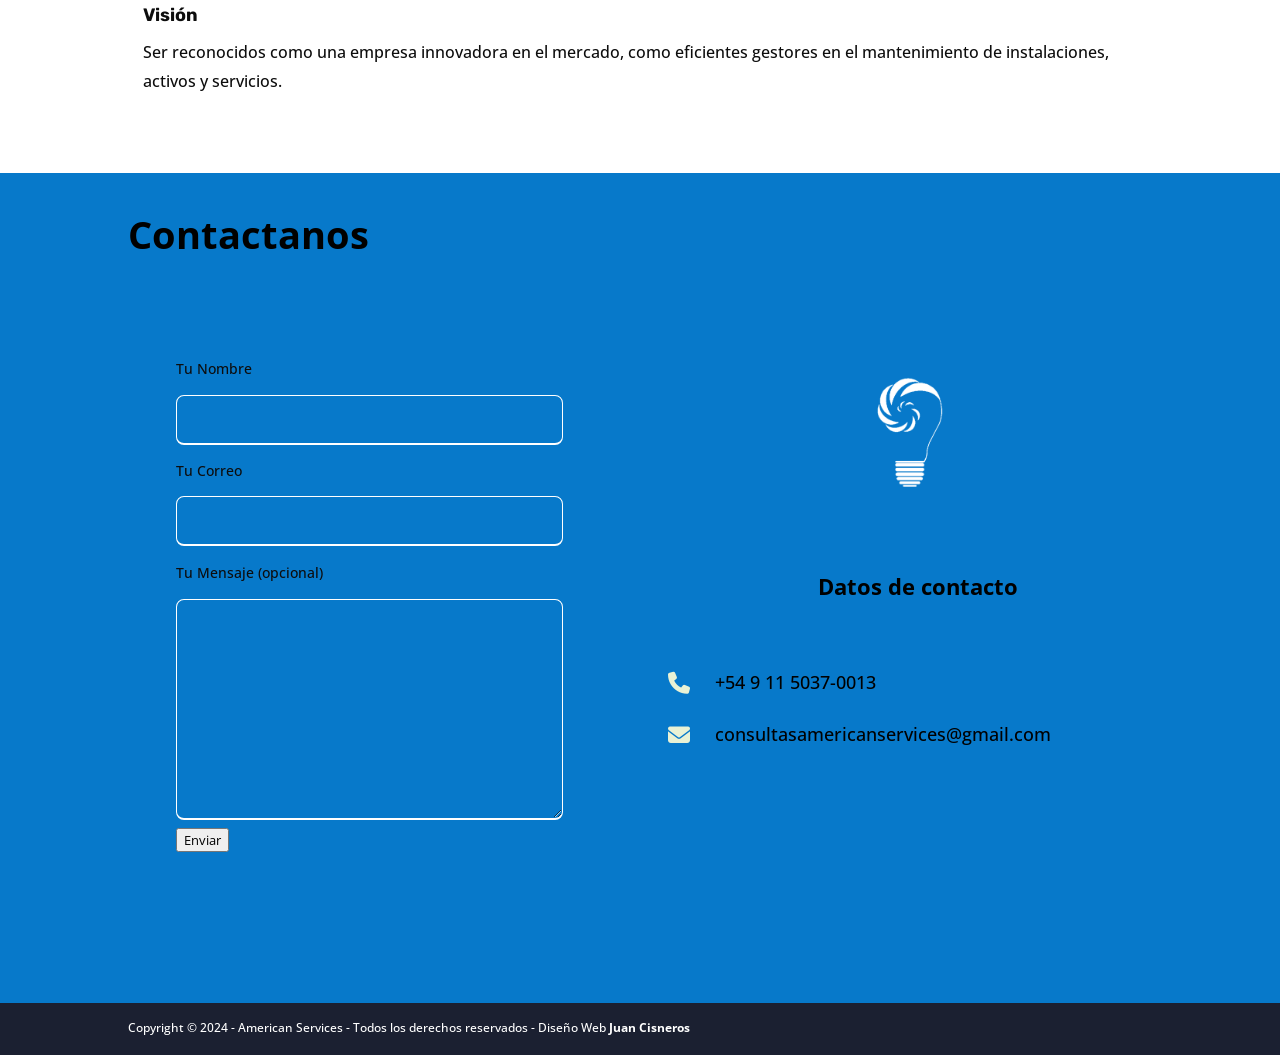
==== commit 9e06ff74: "Update index.html" ====
--- a/index.html
+++ b/index.html
@@ -1151,7 +1151,7 @@
 <div class="screen-reader-response"><p role="status" aria-live="polite" aria-atomic="true"></p> <ul></ul></div>
 <style>
 	.success-message {
-		color: green;
+		color: black;
 		display: none; /* Ocultar inicialmente */
 	}
 	.error-message {
